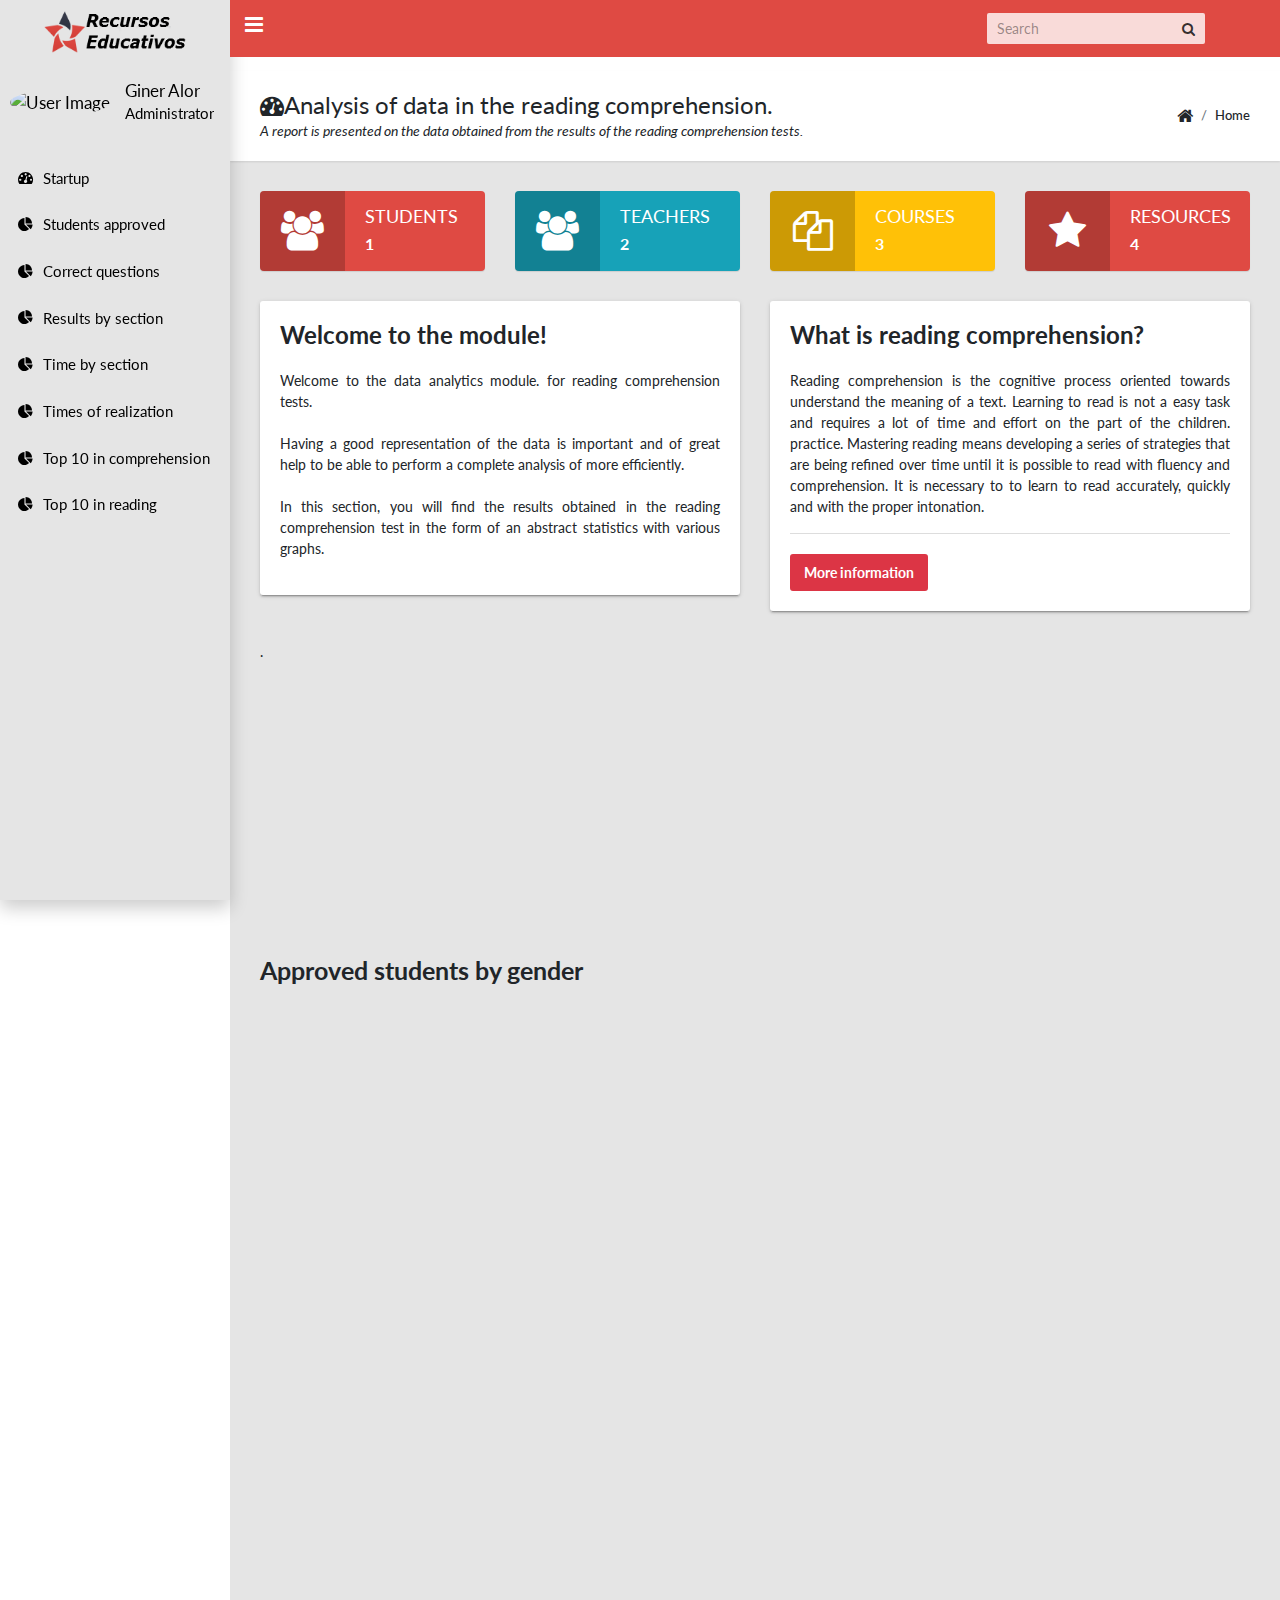
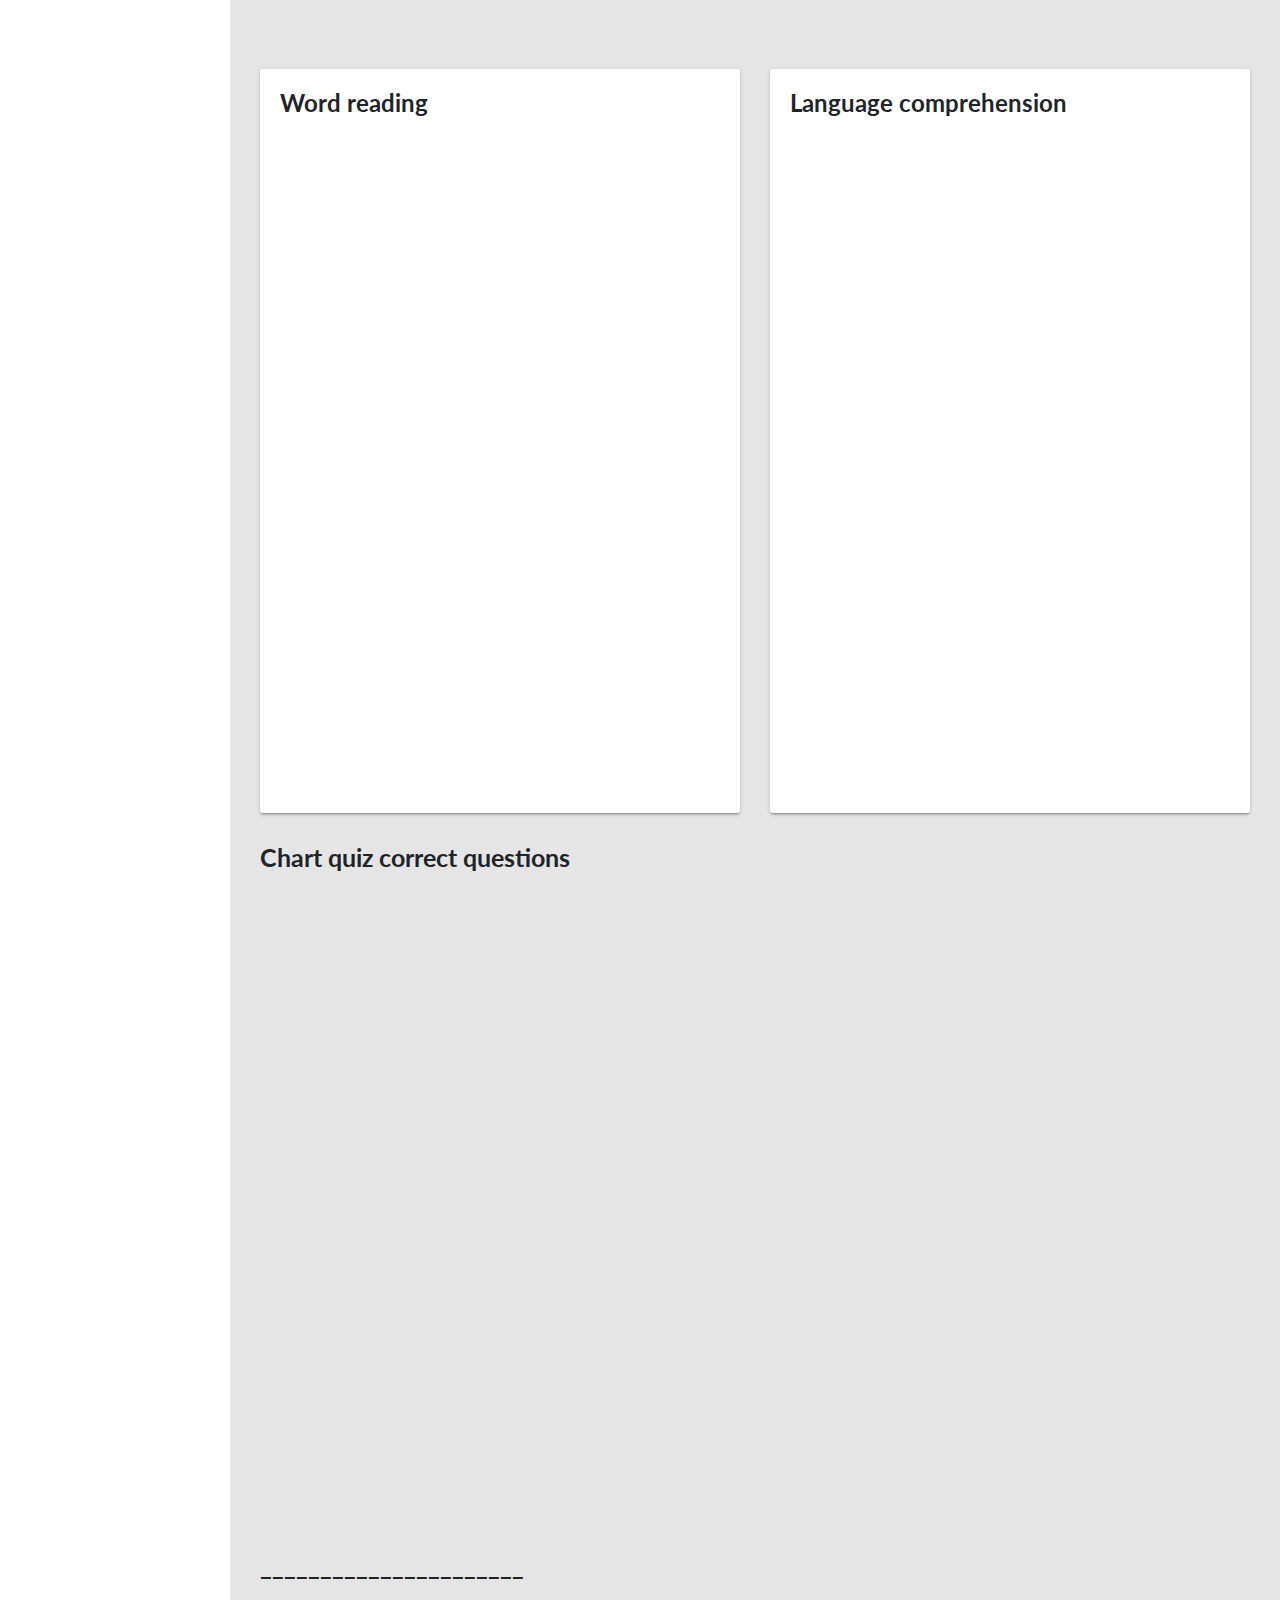
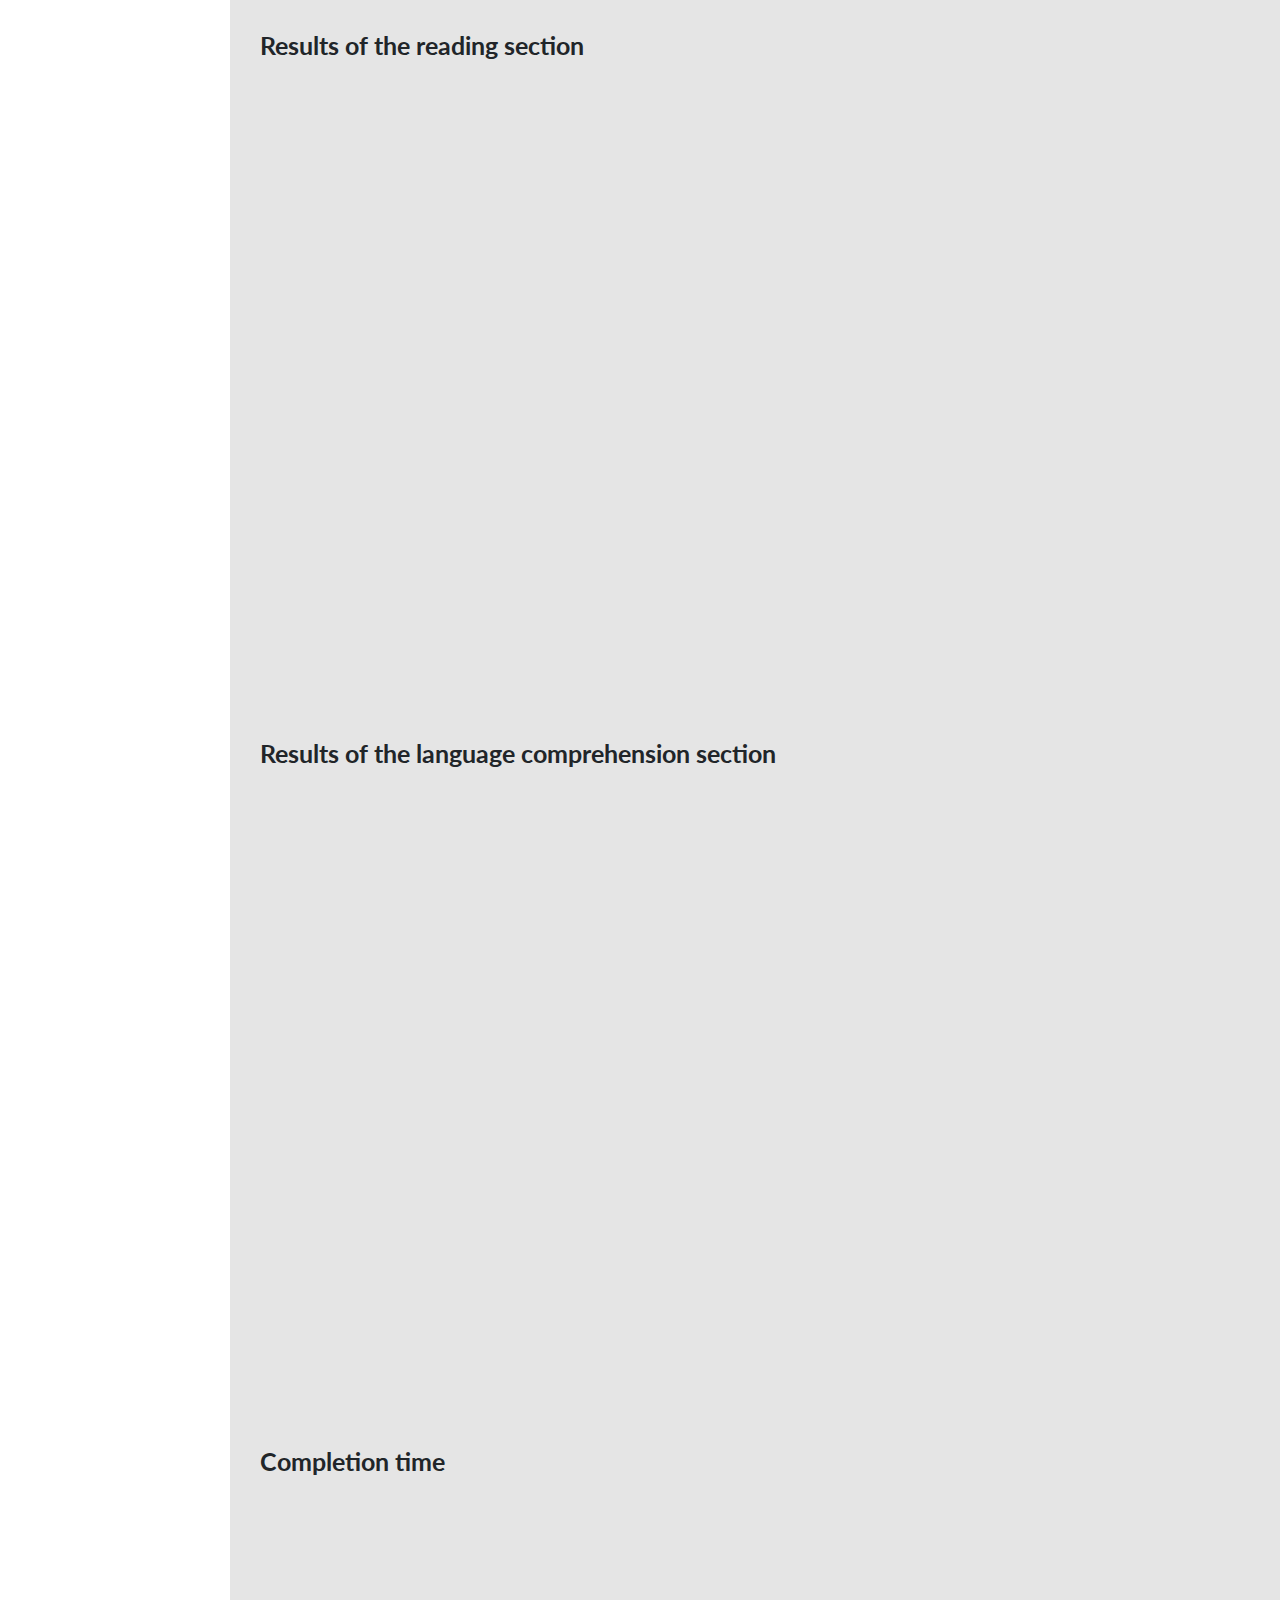
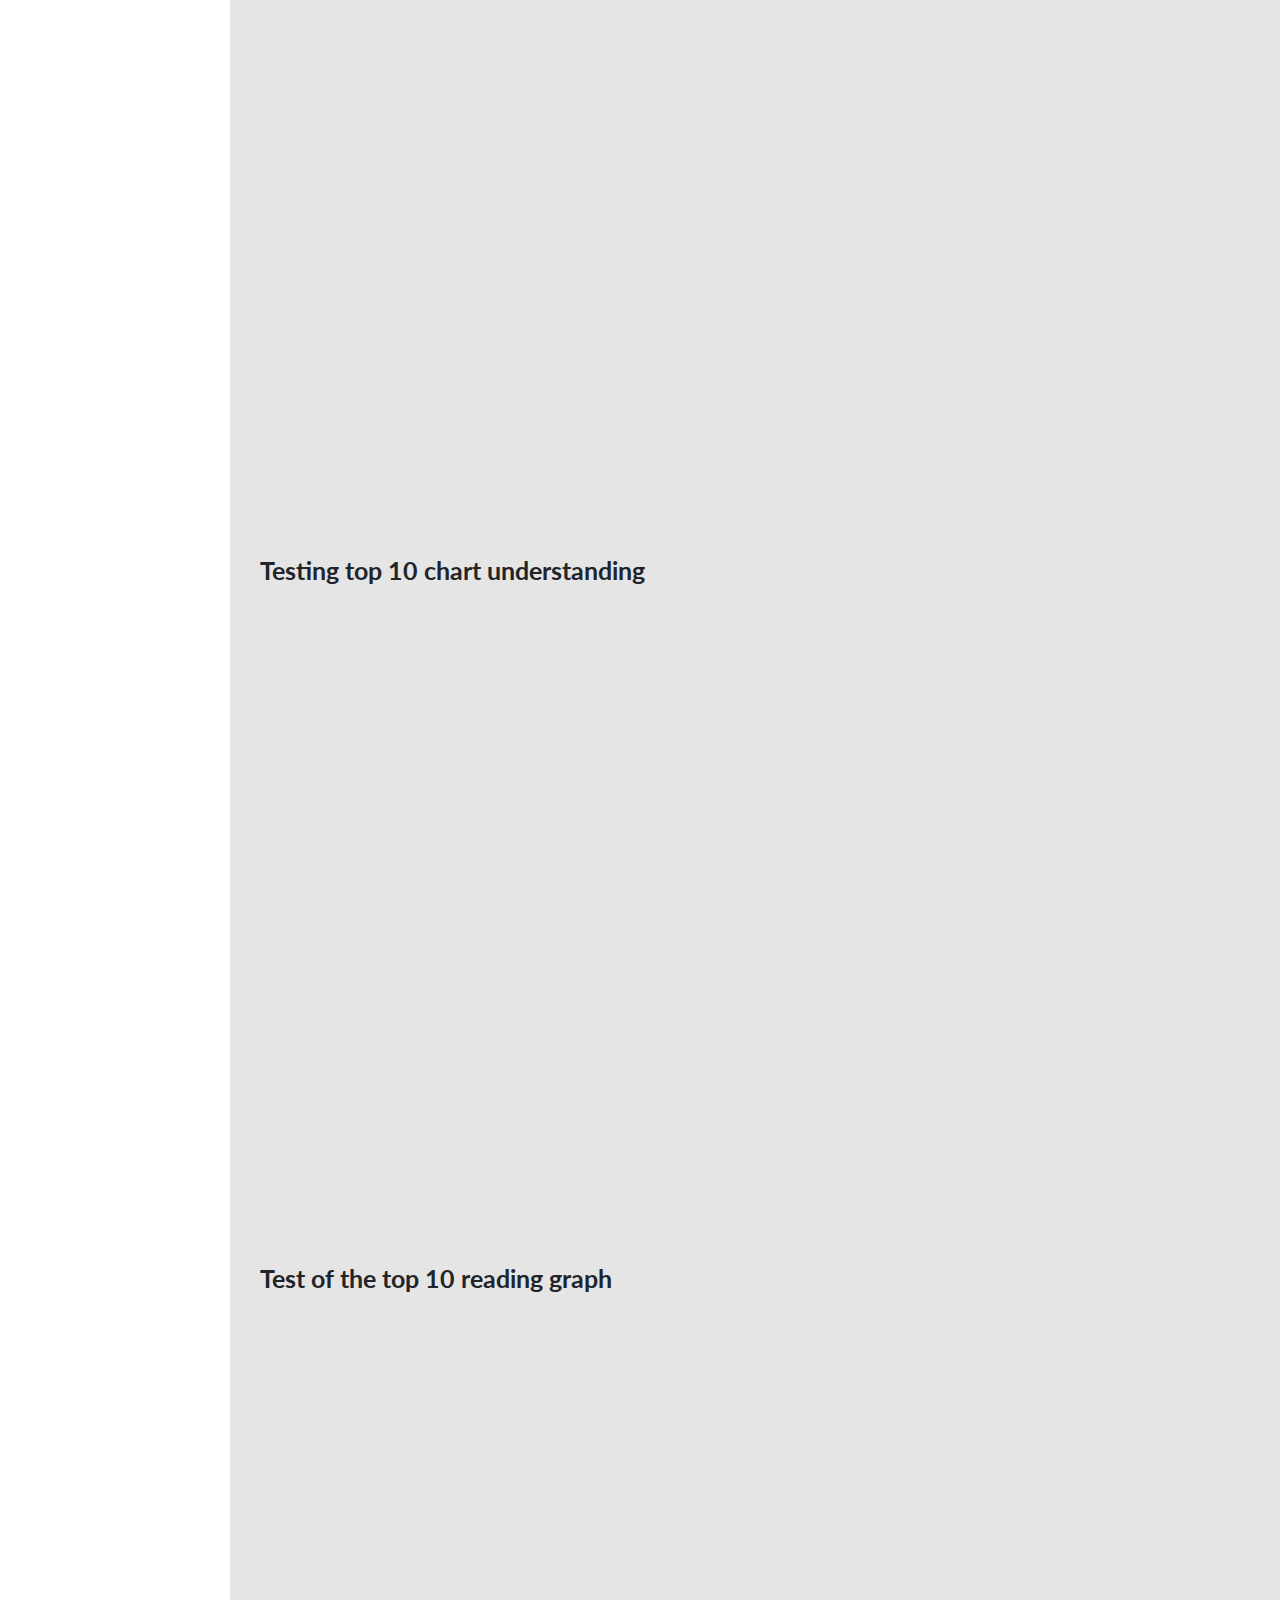
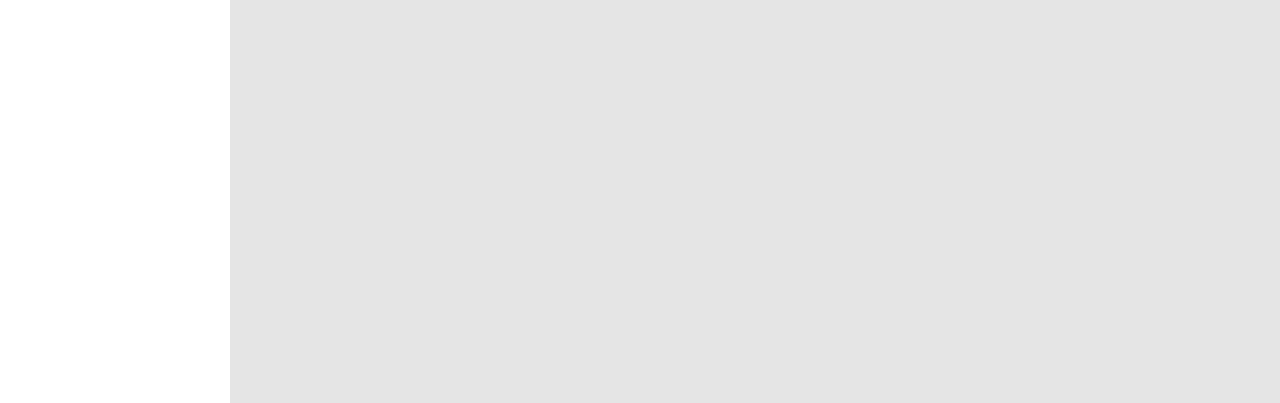
==== index2.html @ b3fb419c "segundo index con el modulo en ingles" ====
<!DOCTYPE html>
<html lang="en-us">

<head>
    <title>Educational resources</title>.
    <meta charset="utf-8" />
    <meta http-equiv="X-UA-Compatible" content="IE=edge" />
    <meta name="viewport" content="width=device-width, initial-scale=1" />
    <link rel="shortcut icon" href="images/favicon.ico" type="image/x-icon" />
    <!-- Main CSS-->
    <link rel="stylesheet" type="text/css" href="css/main.css" />
    <link rel="stylesheet" type="text/css" href="css/style.css" />
    <!-- Font-icon css-->
    <link rel="stylesheet" type="text/css"
        href="https://maxcdn.bootstrapcdn.com/font-awesome/4.7.0/css/font-awesome.min.css" />

    <!-- Approved students-->
    <script src="https://cdn.anychart.com/releases/v8/js/anychart-base.min.js"></script>
    <script src="https://cdn.anychart.com/releases/v8/js/anychart-timeline.min.js"></script>
    <script src="https://cdn.anychart.com/releases/v8/js/anychart-data-adapter.min.js"></script>
    <script src="https://cdn.anychart.com/releases/v8/js/anychart-ui.min.js"></script>
    <script src="https://cdn.anychart.com/releases/v8/js/anychart-exports.min.js"></script>
    <link href="https://cdn.anychart.com/releases/v8/css/anychart-ui.min.css" type="text/css" rel="stylesheet" />
    <link href="https://cdn.anychart.com/releases/v8/fonts/css/anychart-font.min.css" type="text/css"
        rel="stylesheet" />
    <script src="https://cdn.anychart.com/releases/v8/js/anychart-heatmap.min.js"></script>
    <script src="https://cdn.anychart.com/releases/v8/js/anychart-cartesian-3d.min.js"></script>
    <!--Terminate approved students-->
</head>

<body class="app sidebar-mini">
    <!-- Navbar-->
    <!--Insert header-->
    <header class="app-header">
        <a class="app-header__logo" href="index.html"><img id="logo" src="images/logo@2x.png" /></a>
        <!-- Sidebar toggle button--><a class="app-sidebar__toggle" href="#" data-toggle="sidebar"
            aria-label="Hide Sidebar"></a>
        <!-- Navbar Right Menu-->
        <ul class="app-nav">
            <li class="app-search">
                <input class="app-search__input" type="search" placeholder="Search" />
                <button class="app-search__button">
                    <i class="fa fa-search"></i>
                </button>
            </li>
            <!--Notification Menu-->

            <!-- User Menu-->

            <li class="dropdown">
                <a class="app-nav__item" href="#" data-toggle="dropdown" aria-label="Open Profile Menu">
                    <div id="google_translate_element" class="google"></div>

                    <script type="text/javascript">
                        function googleTranslateElementInit() {
                            new google.translate.TranslateElement(
                                {
                                    pageLanguage: "en",
                                    includedLanguages: "ca,eu,gl,en,fr,it,pt,de",
                                    layout:
                                        google.translate.TranslateElement.InlineLayout.SIMPLE,
                                    gaTrack: true,
                                },
                                "google_translate_element"
                            );
                        }
                    </script>

                    <script type="text/javascript"
                        src="https://translate.google.com/translate_a/element.js?cb=googleTranslateElementInit"></script>
                </a>
            </li>
        </ul>
    </header>
    <!-- Sidebar menu-->
    <div class="app-sidebar__overlay" data-toggle="sidebar"></div>
    <aside class="app-sidebar">
        <div class="app-sidebar__user">
            <img class="app-sidebar__user-avatar" src="images/user.png" id="img" alt="User Image" />
            <div>
                <p class="app-sidebar__user-name">Giner Alor</p>
                <p class="app-sidebar__user-designation">Administrator</p>
            </div>
        </div>
        <ul class="app-menu">
            <li>
                <a class="app-menu__item" href="#start"><i class="app-menu__icon fa fa-dashboard"></i><span
                        class="app-menu__label">Startup</span></span></a>
            </li>

            <li>
                <a class="app-menu__item" href="#studentsApproved"><i
                        class="app-menu__icon fa fa-pie-chart"></i><span class="app-menu__label">Students
                        approved</span></a>
            </li>

            <li>
                <a class="app-menu__item" href="#questionsRight"><i class="app-menu__icon fa fa-pie-chart"></i><span
                        class="app-menu__label">Correct questions</span></a>
            </li>
            <li>
                <a class="app-menu__item" href="#ResultbySection"><i
                        class="app-menu__icon fa fa-pie-chart"></i><span class="app-menu__label">Results by
                        section</span></span></a>
            </li>
            <li>
                <a class="app-menu__item" href="#timeForSection"><i class="app-menu__icon fa fa-pie-chart"></i><span
                        class="app-menu__label">Time by section</span></span></a>
            </li>
            <li>
                <a class="app-menu__item" href="#timeOfPerformance"><i
                        class="app-menu__icon fa fa-pie-chart"></i><span class="app-menu__label">Times of
                        realization</span></span></a>
            </li>
            <li>
                <a class="app-menu__item" href="#top10comprehension"><i class="app-menu__icon fa fa-pie-chart"></i><span
                        class="app-menu__label">Top 10 in comprehension</span></a>
            </li>
            <li>
                <a class="app-menu__item" href="#top10reading"><i class="app-menu__icon fa fa-pie-chart"></i><span
                        class="app-menu__label">Top 10 in reading</span></span></a>
            </li>
        </ul>
    </aside>
    <main class="app-content">
        <div class="app-title">
            <div class="item" id="start"                                                                                              ">
                <h1>
                    <i class="fa fa-dashboard"></i>Analysis of data in the
                    reading comprehension.
                </h1>
                <p>
                    A report is presented on the data obtained from the results of the
                    reading comprehension                     tests.
                </p>
            </div>
            <ul class="app-breadcrumb breadcrumb">
                <li class="breadcrumb-item"><i class="fa fa-home fa-lg"></i></li>
                <li class="breadcrumb-item"><a href="index2.html">Home</a></li></li>
            </ul>
        </div>
        <div class="row">
            <div class="col-md-6 col-lg-3">
                <div class="widget-small primary">
                    <i class="icon fa fa-users fa-3x"></i>
                    <div class="info">
                        <h4>Students</h4>
                        <p><b>1</b></p>
                    </div>
                </div>
            </div>
            <div class="col-md-6 col-lg-3">
                <div class="widget-small info">
                    <i class="icon fa fa-users fa-3x"></i>
                    <div class="info">
                        <h4>Teachers</h4>
                        <p><b>2</b></p>
                    </div>
                </div>
            </div>
            <div class="col-md-6 col-lg-3">
                <div class="widget-small warning">
                    <i class="icon fa fa-files-o fa-3x"></i>
                    <div class="info">
                        <h4>Courses</h4>
                        <p><b>3</b></p>
                    </div>
                </div>
            </div>
            <div class="col-md-6 col-lg-3">
                <div class="widget-small primary">
                    <i class="icon fa fa-star fa-3x"></i>
                    <div class="info">
                        <h4>Resources</h4>
                        <p><b>4</b></p>
                    </div>
                </div>
            </div>
        </div>
        <div class="row">
            <div class="col-md-6">
                <div class="tile">
                    <h3 class="tile-title">Welcome to the module!</h3>
                    <div class="tile-body">
                        <p class="text-justify">
                            Welcome to the data analytics module.
                            for reading comprehension tests. <br /><br />
                            Having a good representation of the data is important
                            and of great help to be able to perform a complete analysis of
                            more efficiently.
                            <br /><br />
                            In this section, you will find the results obtained in
                            the reading comprehension test in the form of an abstract
                            statistics with various graphs.
                        </p>
                    </div>
                </div>
            </div>

            <div class="col-md-6">
                <div class="tile">
                    <h3 class="tile-title">
                        What is reading comprehension?
                    </h3>
                    <div class="tile-body">
                        <p class="text-justify">
                            Reading comprehension is the cognitive process oriented towards
                            understand the meaning of a text. Learning to read is not a
                            easy task and requires a lot of time and effort on the part of the children.
                            practice. Mastering reading means developing a series of
                            strategies that are being refined over time
                            until it is possible to read with fluency and comprehension. It is necessary to
                            to learn to read accurately, quickly and with the
                            proper intonation.
                        </p>
                    </div>
                    <div class="tile-footer">
                        <a class="btn btn-danger" href="https://www.smartick.es/blog/lectura/comprension-lectora/">
                            More information</a>
                    </div>
                </div>
            </div>
        </div>
        <!--We have to modify it with the CSS-->.
        <br /><br /><br /><br /><br /><br /><br /><br /><br /><br /><br /><br /><br /><br /><br />

        <div class="item" id="studentsApproved">
            <h3>Approved students by gender</h3>

            <div id="pastel"></div>
            <br />
        </div>

        <div id="studentsApproved">
            <div class="row">
                <div class="col-md-6">
                    <div class="tile">
                        <h3 class="tile-title">Word reading</h3>

                        <div id="heatmap"></div>
                    </div>
                </div>
                <div class="col-md-6">
                    <div class="tile">
                        <h3 class="tile-title">Language comprehension</h3>

                        <div id="heatmap2"></div>
                    </div>
                </div>
            </div>
        </div>

        <div class="item" id="questionsRight">
            <h3>Chart quiz correct questions</h3>
            <div id="area"></div>
            <br>
        </div>

        <div class="item" id="ResultbySection2">
            <h3>______________________</h3>
            <!--<div id="time"></div></div>-->

            <br />
        </div>
        <div class="item" id="ResultbySection3">

            <!--<div id="time"></div></div>-->

            <br />
        </div>

        <div class="item" id="ResultbySection">
            <h3>Results of the reading section</h3>

            <div id="barra3D"></div>

            <br />
        </div>

        <div class="item" id="timeForSection">
            <h3>Results of the language comprehension section</h3>

            <div id="barra3D2"></div>

            <br />
        </div>
        <div class="item" id="timeOfPerformance">
            <h3>Completion time</h3>
            <div id="lineadeltiempo"></div>
            <br>
        </div>

        <div class="item" id="top10comprehension">
            <h3>Testing top 10 chart understanding</h3>

            <div id="top10barrascomprension"></div>

            <br />
        </div>

        <div class="item" id="top10reading">
            <h3>Test of the top 10 reading graph</h3>

            <div id="top10barraslectura"></div>

            <br />
        </div>
    </main>

    <!-- Essential javascripts for application to work-->
    <script src="js/jquery-3.3.1.min.js"></script>
    <script src="js/popper.min.js"></script>
    <script src="js/bootstrap.min.js"></script>
    <script src="js/main.js"></script>
    <!-- The javascript plugin to display page loading on top-->
    <script src="js/plugins/pace.min.js"></script>
    <!-- Page specific javascripts-->
    <script type="text/javascript" src="js/plugins/chart.js"></script>

    <!--Approved Students js-->
    <script type="text/javascript" src="js/controladores_ingles/estudiantesAprobados2.js"></script>
    <script type="text/javascript" src="js/controladores_ingles/preguntasAcertadas2.js"></script>
    <script type="text/javascript" src="js/controladores_ingles/top10comprension2.js"></script>
    <script type="text/javascript" src="js/controladores_ingles/top10lectura2.js"></script>
    <script type="text/javascript" src="js/controladores_ingles/aprobadosPastel2.js"></script>
    <script type="text/javascript" src="js/controladores_ingles/aprobadosCalor.js"></script>
    <script type="text/javascript" src="js/controladores_ingles/aprobadosCalor2.js"></script>
    <script type="text/javascript" src="js/controladores_ingles/tiempoDeRealizacion.js"></script>
    <script type="text/javascript" src="js/controladores_ingles/tiempoPorSeccionComprension.js"></script>
    <script type="text/javascript" src="js/controladores_ingles/tiempoPorSeccionLenguaje.js"></script>
</body>

</html>
---- css/main.css ----
@charset "UTF-8";
/*!
 * Vali Admin
 * Author: Pratik Borsadiya
 * ================================*/
@import url(https://fonts.googleapis.com/css?family=Lato:300,400,400i,700);
@import url(https://fonts.googleapis.com/css?family=Niconne);
/*!
 * Bootstrap v4.3.1 (https://getbootstrap.com/)
 * Copyright 2011-2019 The Bootstrap Authors
 * Copyright 2011-2019 Twitter, Inc.
 * Licensed under MIT (https://github.com/twbs/bootstrap/blob/master/LICENSE)
 */
:root {
  --blue: #007bff;
  --indigo: #6610f2;
  --purple: #6f42c1;
  --pink: #e83e8c;
  --red: #dc3545;
  --orange: #fd7e14;
  --yellow: #ffc107;
  --green: #28a745;
  --teal: #20c997;
  --cyan: #17a2b8;
  --white: #FFF;
  --gray: #6c757d;
  --gray-dark: #343a40;
  /*--primary: #df4a43;*/
  --primary: #df4a43;
  --secondary: #6c757d;
  --success: #28a745;
  --info: #17a2b8;
  --warning: #ffc107;
  --danger: #dc3545;
  --light: #f8f9fa;
  --dark: #343a40;
  --breakpoint-xs: 0;
  --breakpoint-sm: 576px;
  --breakpoint-md: 768px;
  --breakpoint-lg: 992px;
  --breakpoint-xl: 1200px;
  --font-family-sans-serif: "Lato", -apple-system, BlinkMacSystemFont, "Segoe UI", Roboto, "Helvetica Neue", Arial, sans-serif;
  --font-family-monospace: SFMono-Regular, Menlo, Monaco, Consolas, "Liberation Mono", "Courier New", monospace;
}

*,
*::before,
*::after {
  -webkit-box-sizing: border-box;
          box-sizing: border-box;
}

html {
  font-family: sans-serif;
  line-height: 1.15;
  -webkit-text-size-adjust: 100%;
  -webkit-tap-highlight-color: rgba(0, 0, 0, 0);
}

article, aside, figcaption, figure, footer, header, hgroup, main, nav, section {
  display: block;
}

body {
  margin: 0;
  font-family: "Lato", -apple-system, BlinkMacSystemFont, "Segoe UI", Roboto, "Helvetica Neue", Arial, sans-serif;
  font-size: 0.875rem;
  font-weight: 400;
  line-height: 1.5;
  color: #212529; /* letras de la página*/
  text-align: left;
  background-color: #FFF;
}

[tabindex="-1"]:focus {
  outline: 0 !important;
}

hr {
  -webkit-box-sizing: content-box;
          box-sizing: content-box;
  height: 0;
  overflow: visible;
}

h1, h2, h3, h4, h5, h6 {
  margin-top: 0;
  margin-bottom: 0.5rem;
}

p {
  margin-top: 0;
  margin-bottom: 1rem;
}

abbr[title],
abbr[data-original-title] {
  text-decoration: underline;
  -webkit-text-decoration: underline dotted;
          text-decoration: underline dotted;
  cursor: help;
  border-bottom: 0;
  -webkit-text-decoration-skip-ink: none;
          text-decoration-skip-ink: none;
}

address {
  margin-bottom: 1rem;
  font-style: normal;
  line-height: inherit;
}

ol,
ul,
dl {
  margin-top: 0;
  margin-bottom: 1rem;
}

ol ol,
ul ul,
ol ul,
ul ol {
  margin-bottom: 0;
}

dt {
  font-weight: 700;
}

dd {
  margin-bottom: .5rem;
  margin-left: 0;
}

blockquote {
  margin: 0 0 1rem;
}

b,
strong {
  font-weight: bolder;
}

small {
  font-size: 80%;
}

sub,
sup {
  position: relative;
  font-size: 75%;
  line-height: 0;
  vertical-align: baseline;
}

sub {
  bottom: -.25em;
}

sup {
  top: -.5em;
}

a {
  color: #212529;/*letra de inicio*/
  text-decoration: none;
  background-color: transparent;
}

a:hover {
  /*color: #b81414;*/
 /* color: #004a43;*/
  color: #b40000;
  text-decoration: underline;
}

a:not([href]):not([tabindex]) {
  color: inherit;
  text-decoration: none;
}

a:not([href]):not([tabindex]):hover, a:not([href]):not([tabindex]):focus {
  color: inherit;
  text-decoration: none;
}

a:not([href]):not([tabindex]):focus {
  outline: 0;
}

pre,
code,
kbd,
samp {
  font-family: SFMono-Regular, Menlo, Monaco, Consolas, "Liberation Mono", "Courier New", monospace;
  font-size: 1em;
}

pre {
  margin-top: 0;
  margin-bottom: 1rem;
  overflow: auto;
}

figure {
  margin: 0 0 1rem;
}

img {
  vertical-align: middle;
  border-style: none;
}

svg {
  overflow: hidden;
  vertical-align: middle;
}

table {
  border-collapse: collapse;
}

caption {
  padding-top: 0.75rem;
  padding-bottom: 0.75rem;
  color: #6c757d;
  text-align: left;
  caption-side: bottom;
}

th {
  text-align: inherit;
}

label {
  display: inline-block;
  margin-bottom: 0.5rem;
}

button {
  border-radius: 0;
}

button:focus {
  outline: 1px dotted;
  outline: 5px auto -webkit-focus-ring-color;
}

input,
button,
select,
optgroup,
textarea {
  margin: 0;
  font-family: inherit;
  font-size: inherit;
  line-height: inherit;
}

button,
input {
  overflow: visible;
}

button,
select {
  text-transform: none;
}

select {
  word-wrap: normal;
}

button,
[type="button"],
[type="reset"],
[type="submit"] {
  -webkit-appearance: button;
}

button:not(:disabled),
[type="button"]:not(:disabled),
[type="reset"]:not(:disabled),
[type="submit"]:not(:disabled) {
  cursor: pointer;
}

button::-moz-focus-inner,
[type="button"]::-moz-focus-inner,
[type="reset"]::-moz-focus-inner,
[type="submit"]::-moz-focus-inner {
  padding: 0;
  border-style: none;
}

input[type="radio"],
input[type="checkbox"] {
  -webkit-box-sizing: border-box;
          box-sizing: border-box;
  padding: 0;
}

input[type="date"],
input[type="time"],
input[type="datetime-local"],
input[type="month"] {
  -webkit-appearance: listbox;
}

textarea {
  overflow: auto;
  resize: vertical;
}

fieldset {
  min-width: 0;
  padding: 0;
  margin: 0;
  border: 0;
}

legend {
  display: block;
  width: 100%;
  max-width: 100%;
  padding: 0;
  margin-bottom: .5rem;
  font-size: 1.5rem;
  line-height: inherit;
  color: inherit;
  white-space: normal;
}

progress {
  vertical-align: baseline;
}

[type="number"]::-webkit-inner-spin-button,
[type="number"]::-webkit-outer-spin-button {
  height: auto;
}

[type="search"] {
  outline-offset: -2px;
  -webkit-appearance: none;
}

[type="search"]::-webkit-search-decoration {
  -webkit-appearance: none;
}

::-webkit-file-upload-button {
  font: inherit;
  -webkit-appearance: button;
}

output {
  display: inline-block;
}

summary {
  display: list-item;
  cursor: pointer;
}

template {
  display: none;
}

[hidden] {
  display: none !important;
}

h1, h2, h3, h4, h5, h6,
.h1, .h2, .h3, .h4, .h5, .h6 {
  margin-bottom: 0.5rem;
  font-weight: bold;
  line-height: 1.2;
}

h1, .h1 {
  font-size: 2.1875rem;
}

h2, .h2 {
  font-size: 1.75rem;
}

h3, .h3 {
  font-size: 1.53125rem;
}

h4, .h4 {
  font-size: 1.3125rem;
}

h5, .h5 {
  font-size: 1.09375rem;
}

h6, .h6 {
  font-size: 0.875rem;
}

.lead {
  font-size: 1.09375rem;
  font-weight: 300;
}

.display-1 {
  font-size: 6rem;
  font-weight: 300;
  line-height: 1.2;
}

.display-2 {
  font-size: 5.5rem;
  font-weight: 300;
  line-height: 1.2;
}

.display-3 {
  font-size: 4.5rem;
  font-weight: 300;
  line-height: 1.2;
}

.display-4 {
  font-size: 3.5rem;
  font-weight: 300;
  line-height: 1.2;
}

hr {
  margin-top: 1rem;
  margin-bottom: 1rem;
  border: 0;
  border-top: 1px solid rgba(0, 0, 0, 0.1);
}

small,
.small {
  font-size: 80%;
  font-weight: 400;
}

mark,
.mark {
  padding: 0.2em;
  background-color: #fcf8e3;
}

.list-unstyled, .app-nav, .app-menu, .treeview-menu {
  padding-left: 0;
  list-style: none;
}

.list-inline {
  padding-left: 0;
  list-style: none;
}

.list-inline-item {
  display: inline-block;
}

.list-inline-item:not(:last-child) {
  margin-right: 0.5rem;
}

.initialism {
  font-size: 90%;
  text-transform: uppercase;
}

.blockquote {
  margin-bottom: 1rem;
  font-size: 1.09375rem;
}

.blockquote-footer {
  display: block;
  font-size: 80%;
  color: #6c757d;
}

.blockquote-footer::before {
  content: "\2014\00A0";
}

.img-fluid {
  max-width: 100%;
  height: auto;
}

.img-thumbnail {
  padding: 0.25rem;
  background-color: #FFF;
  border: 1px solid #dee2e6;
  border-radius: 0.25rem;
  max-width: 100%;
  height: auto;
}

.figure {
  display: inline-block;
}

.figure-img {
  margin-bottom: 0.5rem;
  line-height: 1;
}

.figure-caption {
  font-size: 90%;
  color: #6c757d;
}

code {
  font-size: 87.5%;
  color: #e83e8c;
  word-break: break-word;
}

a > code {
  color: inherit;
}

kbd {
  padding: 0.2rem 0.4rem;
  font-size: 87.5%;
  color: #FFF;
  background-color: #212529;
  border-radius: 0.2rem;
}

kbd kbd {
  padding: 0;
  font-size: 100%;
  font-weight: 700;
}

pre {
  display: block;
  font-size: 87.5%;
  color: #212529;
}

pre code {
  font-size: inherit;
  color: inherit;
  word-break: normal;
}

.pre-scrollable {
  max-height: 340px;
  overflow-y: scroll;
}

.container {
  width: 100%;
  padding-right: 15px;
  padding-left: 15px;
  margin-right: auto;
  margin-left: auto;
}

@media (min-width: 576px) {
  .container {
    max-width: 540px;
  }
}

@media (min-width: 768px) {
  .container {
    max-width: 720px;
  }
}

@media (min-width: 992px) {
  .container {
    max-width: 960px;
  }
}

@media (min-width: 1200px) {
  .container {
    max-width: 1140px;
  }
}

.container-fluid {
  width: 100%;
  padding-right: 15px;
  padding-left: 15px;
  margin-right: auto;
  margin-left: auto;
}

.row {
  display: -webkit-box;
  display: -ms-flexbox;
  display: flex;
  -ms-flex-wrap: wrap;
      flex-wrap: wrap;
  margin-right: -15px;
  margin-left: -15px;
}

.no-gutters {
  margin-right: 0;
  margin-left: 0;
}

.no-gutters > .col,
.no-gutters > [class*="col-"] {
  padding-right: 0;
  padding-left: 0;
}

.col-1, .col-2, .col-3, .col-4, .col-5, .col-6, .col-7, .col-8, .col-9, .col-10, .col-11, .col-12, .col,
.col-auto, .col-sm-1, .col-sm-2, .col-sm-3, .col-sm-4, .col-sm-5, .col-sm-6, .col-sm-7, .col-sm-8, .col-sm-9, .col-sm-10, .col-sm-11, .col-sm-12, .col-sm,
.col-sm-auto, .col-md-1, .col-md-2, .col-md-3, .col-md-4, .col-md-5, .col-md-6, .col-md-7, .col-md-8, .col-md-9, .col-md-10, .col-md-11, .col-md-12, .col-md,
.col-md-auto, .col-lg-1, .col-lg-2, .col-lg-3, .col-lg-4, .col-lg-5, .col-lg-6, .col-lg-7, .col-lg-8, .col-lg-9, .col-lg-10, .col-lg-11, .col-lg-12, .col-lg,
.col-lg-auto, .col-xl-1, .col-xl-2, .col-xl-3, .col-xl-4, .col-xl-5, .col-xl-6, .col-xl-7, .col-xl-8, .col-xl-9, .col-xl-10, .col-xl-11, .col-xl-12, .col-xl,
.col-xl-auto {
  position: relative;
  width: 100%;
  padding-right: 15px;
  padding-left: 15px;
}

.col {
  -ms-flex-preferred-size: 0;
      flex-basis: 0;
  -webkit-box-flex: 1;
      -ms-flex-positive: 1;
          flex-grow: 1;
  max-width: 100%;
}

.col-auto {
  -webkit-box-flex: 0;
      -ms-flex: 0 0 auto;
          flex: 0 0 auto;
  width: auto;
  max-width: 100%;
}

.col-1 {
  -webkit-box-flex: 0;
      -ms-flex: 0 0 8.3333333333%;
          flex: 0 0 8.3333333333%;
  max-width: 8.3333333333%;
}

.col-2 {
  -webkit-box-flex: 0;
      -ms-flex: 0 0 16.6666666667%;
          flex: 0 0 16.6666666667%;
  max-width: 16.6666666667%;
}

.col-3 {
  -webkit-box-flex: 0;
      -ms-flex: 0 0 25%;
          flex: 0 0 25%;
  max-width: 25%;
}

.col-4 {
  -webkit-box-flex: 0;
      -ms-flex: 0 0 33.3333333333%;
          flex: 0 0 33.3333333333%;
  max-width: 33.3333333333%;
}

.col-5 {
  -webkit-box-flex: 0;
      -ms-flex: 0 0 41.6666666667%;
          flex: 0 0 41.6666666667%;
  max-width: 41.6666666667%;
}

.col-6 {
  -webkit-box-flex: 0;
      -ms-flex: 0 0 50%;
          flex: 0 0 50%;
  max-width: 50%;
}

.col-7 {
  -webkit-box-flex: 0;
      -ms-flex: 0 0 58.3333333333%;
          flex: 0 0 58.3333333333%;
  max-width: 58.3333333333%;
}

.col-8 {
  -webkit-box-flex: 0;
      -ms-flex: 0 0 66.6666666667%;
          flex: 0 0 66.6666666667%;
  max-width: 66.6666666667%;
}

.col-9 {
  -webkit-box-flex: 0;
      -ms-flex: 0 0 75%;
          flex: 0 0 75%;
  max-width: 75%;
}

.col-10 {
  -webkit-box-flex: 0;
      -ms-flex: 0 0 83.3333333333%;
          flex: 0 0 83.3333333333%;
  max-width: 83.3333333333%;
}

.col-11 {
  -webkit-box-flex: 0;
      -ms-flex: 0 0 91.6666666667%;
          flex: 0 0 91.6666666667%;
  max-width: 91.6666666667%;
}

.col-12 {
  -webkit-box-flex: 0;
      -ms-flex: 0 0 100%;
          flex: 0 0 100%;
  max-width: 100%;
}

.order-first {
  -webkit-box-ordinal-group: 0;
      -ms-flex-order: -1;
          order: -1;
}

.order-last {
  -webkit-box-ordinal-group: 14;
      -ms-flex-order: 13;
          order: 13;
}

.order-0 {
  -webkit-box-ordinal-group: 1;
      -ms-flex-order: 0;
          order: 0;
}

.order-1 {
  -webkit-box-ordinal-group: 2;
      -ms-flex-order: 1;
          order: 1;
}

.order-2 {
  -webkit-box-ordinal-group: 3;
      -ms-flex-order: 2;
          order: 2;
}

.order-3 {
  -webkit-box-ordinal-group: 4;
      -ms-flex-order: 3;
          order: 3;
}

.order-4 {
  -webkit-box-ordinal-group: 5;
      -ms-flex-order: 4;
          order: 4;
}

.order-5 {
  -webkit-box-ordinal-group: 6;
      -ms-flex-order: 5;
          order: 5;
}

.order-6 {
  -webkit-box-ordinal-group: 7;
      -ms-flex-order: 6;
          order: 6;
}

.order-7 {
  -webkit-box-ordinal-group: 8;
      -ms-flex-order: 7;
          order: 7;
}

.order-8 {
  -webkit-box-ordinal-group: 9;
      -ms-flex-order: 8;
          order: 8;
}

.order-9 {
  -webkit-box-ordinal-group: 10;
      -ms-flex-order: 9;
          order: 9;
}

.order-10 {
  -webkit-box-ordinal-group: 11;
      -ms-flex-order: 10;
          order: 10;
}

.order-11 {
  -webkit-box-ordinal-group: 12;
      -ms-flex-order: 11;
          order: 11;
}

.order-12 {
  -webkit-box-ordinal-group: 13;
      -ms-flex-order: 12;
          order: 12;
}

.offset-1 {
  margin-left: 8.3333333333%;
}

.offset-2 {
  margin-left: 16.6666666667%;
}

.offset-3 {
  margin-left: 25%;
}

.offset-4 {
  margin-left: 33.3333333333%;
}

.offset-5 {
  margin-left: 41.6666666667%;
}

.offset-6 {
  margin-left: 50%;
}

.offset-7 {
  margin-left: 58.3333333333%;
}

.offset-8 {
  margin-left: 66.6666666667%;
}

.offset-9 {
  margin-left: 75%;
}

.offset-10 {
  margin-left: 83.3333333333%;
}

.offset-11 {
  margin-left: 91.6666666667%;
}

@media (min-width: 576px) {
  .col-sm {
    -ms-flex-preferred-size: 0;
        flex-basis: 0;
    -webkit-box-flex: 1;
        -ms-flex-positive: 1;
            flex-grow: 1;
    max-width: 100%;
  }
  .col-sm-auto {
    -webkit-box-flex: 0;
        -ms-flex: 0 0 auto;
            flex: 0 0 auto;
    width: auto;
    max-width: 100%;
  }
  .col-sm-1 {
    -webkit-box-flex: 0;
        -ms-flex: 0 0 8.3333333333%;
            flex: 0 0 8.3333333333%;
    max-width: 8.3333333333%;
  }
  .col-sm-2 {
    -webkit-box-flex: 0;
        -ms-flex: 0 0 16.6666666667%;
            flex: 0 0 16.6666666667%;
    max-width: 16.6666666667%;
  }
  .col-sm-3 {
    -webkit-box-flex: 0;
        -ms-flex: 0 0 25%;
            flex: 0 0 25%;
    max-width: 25%;
  }
  .col-sm-4 {
    -webkit-box-flex: 0;
        -ms-flex: 0 0 33.3333333333%;
            flex: 0 0 33.3333333333%;
    max-width: 33.3333333333%;
  }
  .col-sm-5 {
    -webkit-box-flex: 0;
        -ms-flex: 0 0 41.6666666667%;
            flex: 0 0 41.6666666667%;
    max-width: 41.6666666667%;
  }
  .col-sm-6 {
    -webkit-box-flex: 0;
        -ms-flex: 0 0 50%;
            flex: 0 0 50%;
    max-width: 50%;
  }
  .col-sm-7 {
    -webkit-box-flex: 0;
        -ms-flex: 0 0 58.3333333333%;
            flex: 0 0 58.3333333333%;
    max-width: 58.3333333333%;
  }
  .col-sm-8 {
    -webkit-box-flex: 0;
        -ms-flex: 0 0 66.6666666667%;
            flex: 0 0 66.6666666667%;
    max-width: 66.6666666667%;
  }
  .col-sm-9 {
    -webkit-box-flex: 0;
        -ms-flex: 0 0 75%;
            flex: 0 0 75%;
    max-width: 75%;
  }
  .col-sm-10 {
    -webkit-box-flex: 0;
        -ms-flex: 0 0 83.3333333333%;
            flex: 0 0 83.3333333333%;
    max-width: 83.3333333333%;
  }
  .col-sm-11 {
    -webkit-box-flex: 0;
        -ms-flex: 0 0 91.6666666667%;
            flex: 0 0 91.6666666667%;
    max-width: 91.6666666667%;
  }
  .col-sm-12 {
    -webkit-box-flex: 0;
        -ms-flex: 0 0 100%;
            flex: 0 0 100%;
    max-width: 100%;
  }
  .order-sm-first {
    -webkit-box-ordinal-group: 0;
        -ms-flex-order: -1;
            order: -1;
  }
  .order-sm-last {
    -webkit-box-ordinal-group: 14;
        -ms-flex-order: 13;
            order: 13;
  }
  .order-sm-0 {
    -webkit-box-ordinal-group: 1;
        -ms-flex-order: 0;
            order: 0;
  }
  .order-sm-1 {
    -webkit-box-ordinal-group: 2;
        -ms-flex-order: 1;
            order: 1;
  }
  .order-sm-2 {
    -webkit-box-ordinal-group: 3;
        -ms-flex-order: 2;
            order: 2;
  }
  .order-sm-3 {
    -webkit-box-ordinal-group: 4;
        -ms-flex-order: 3;
            order: 3;
  }
  .order-sm-4 {
    -webkit-box-ordinal-group: 5;
        -ms-flex-order: 4;
            order: 4;
  }
  .order-sm-5 {
    -webkit-box-ordinal-group: 6;
        -ms-flex-order: 5;
            order: 5;
  }
  .order-sm-6 {
    -webkit-box-ordinal-group: 7;
        -ms-flex-order: 6;
            order: 6;
  }
  .order-sm-7 {
    -webkit-box-ordinal-group: 8;
        -ms-flex-order: 7;
            order: 7;
  }
  .order-sm-8 {
    -webkit-box-ordinal-group: 9;
        -ms-flex-order: 8;
            order: 8;
  }
  .order-sm-9 {
    -webkit-box-ordinal-group: 10;
        -ms-flex-order: 9;
            order: 9;
  }
  .order-sm-10 {
    -webkit-box-ordinal-group: 11;
        -ms-flex-order: 10;
            order: 10;
  }
  .order-sm-11 {
    -webkit-box-ordinal-group: 12;
        -ms-flex-order: 11;
            order: 11;
  }
  .order-sm-12 {
    -webkit-box-ordinal-group: 13;
        -ms-flex-order: 12;
            order: 12;
  }
  .offset-sm-0 {
    margin-left: 0;
  }
  .offset-sm-1 {
    margin-left: 8.3333333333%;
  }
  .offset-sm-2 {
    margin-left: 16.6666666667%;
  }
  .offset-sm-3 {
    margin-left: 25%;
  }
  .offset-sm-4 {
    margin-left: 33.3333333333%;
  }
  .offset-sm-5 {
    margin-left: 41.6666666667%;
  }
  .offset-sm-6 {
    margin-left: 50%;
  }
  .offset-sm-7 {
    margin-left: 58.3333333333%;
  }
  .offset-sm-8 {
    margin-left: 66.6666666667%;
  }
  .offset-sm-9 {
    margin-left: 75%;
  }
  .offset-sm-10 {
    margin-left: 83.3333333333%;
  }
  .offset-sm-11 {
    margin-left: 91.6666666667%;
  }
}

@media (min-width: 768px) {
  .col-md {
    -ms-flex-preferred-size: 0;
        flex-basis: 0;
    -webkit-box-flex: 1;
        -ms-flex-positive: 1;
            flex-grow: 1;
    max-width: 100%;
  }
  .col-md-auto {
    -webkit-box-flex: 0;
        -ms-flex: 0 0 auto;
            flex: 0 0 auto;
    width: auto;
    max-width: 100%;
  }
  .col-md-1 {
    -webkit-box-flex: 0;
        -ms-flex: 0 0 8.3333333333%;
            flex: 0 0 8.3333333333%;
    max-width: 8.3333333333%;
  }
  .col-md-2 {
    -webkit-box-flex: 0;
        -ms-flex: 0 0 16.6666666667%;
            flex: 0 0 16.6666666667%;
    max-width: 16.6666666667%;
  }
  .col-md-3 {
    -webkit-box-flex: 0;
        -ms-flex: 0 0 25%;
            flex: 0 0 25%;
    max-width: 25%;
  }
  .col-md-4 {
    -webkit-box-flex: 0;
        -ms-flex: 0 0 33.3333333333%;
            flex: 0 0 33.3333333333%;
    max-width: 33.3333333333%;
  }
  .col-md-5 {
    -webkit-box-flex: 0;
        -ms-flex: 0 0 41.6666666667%;
            flex: 0 0 41.6666666667%;
    max-width: 41.6666666667%;
  }
  .col-md-6 {
    -webkit-box-flex: 0;
        -ms-flex: 0 0 50%;
            flex: 0 0 50%;
    max-width: 50%;
  }
  .col-md-7 {
    -webkit-box-flex: 0;
        -ms-flex: 0 0 58.3333333333%;
            flex: 0 0 58.3333333333%;
    max-width: 58.3333333333%;
  }
  .col-md-8 {
    -webkit-box-flex: 0;
        -ms-flex: 0 0 66.6666666667%;
            flex: 0 0 66.6666666667%;
    max-width: 66.6666666667%;
  }
  .col-md-9 {
    -webkit-box-flex: 0;
        -ms-flex: 0 0 75%;
            flex: 0 0 75%;
    max-width: 75%;
  }
  .col-md-10 {
    -webkit-box-flex: 0;
        -ms-flex: 0 0 83.3333333333%;
            flex: 0 0 83.3333333333%;
    max-width: 83.3333333333%;
  }
  .col-md-11 {
    -webkit-box-flex: 0;
        -ms-flex: 0 0 91.6666666667%;
            flex: 0 0 91.6666666667%;
    max-width: 91.6666666667%;
  }
  .col-md-12 {
    -webkit-box-flex: 0;
        -ms-flex: 0 0 100%;
            flex: 0 0 100%;
    max-width: 100%;
  }
  .order-md-first {
    -webkit-box-ordinal-group: 0;
        -ms-flex-order: -1;
            order: -1;
  }
  .order-md-last {
    -webkit-box-ordinal-group: 14;
        -ms-flex-order: 13;
            order: 13;
  }
  .order-md-0 {
    -webkit-box-ordinal-group: 1;
        -ms-flex-order: 0;
            order: 0;
  }
  .order-md-1 {
    -webkit-box-ordinal-group: 2;
        -ms-flex-order: 1;
            order: 1;
  }
  .order-md-2 {
    -webkit-box-ordinal-group: 3;
        -ms-flex-order: 2;
            order: 2;
  }
  .order-md-3 {
    -webkit-box-ordinal-group: 4;
        -ms-flex-order: 3;
            order: 3;
  }
  .order-md-4 {
    -webkit-box-ordinal-group: 5;
        -ms-flex-order: 4;
            order: 4;
  }
  .order-md-5 {
    -webkit-box-ordinal-group: 6;
        -ms-flex-order: 5;
            order: 5;
  }
  .order-md-6 {
    -webkit-box-ordinal-group: 7;
        -ms-flex-order: 6;
            order: 6;
  }
  .order-md-7 {
    -webkit-box-ordinal-group: 8;
        -ms-flex-order: 7;
            order: 7;
  }
  .order-md-8 {
    -webkit-box-ordinal-group: 9;
        -ms-flex-order: 8;
            order: 8;
  }
  .order-md-9 {
    -webkit-box-ordinal-group: 10;
        -ms-flex-order: 9;
            order: 9;
  }
  .order-md-10 {
    -webkit-box-ordinal-group: 11;
        -ms-flex-order: 10;
            order: 10;
  }
  .order-md-11 {
    -webkit-box-ordinal-group: 12;
        -ms-flex-order: 11;
            order: 11;
  }
  .order-md-12 {
    -webkit-box-ordinal-group: 13;
        -ms-flex-order: 12;
            order: 12;
  }
  .offset-md-0 {
    margin-left: 0;
  }
  .offset-md-1 {
    margin-left: 8.3333333333%;
  }
  .offset-md-2 {
    margin-left: 16.6666666667%;
  }
  .offset-md-3 {
    margin-left: 25%;
  }
  .offset-md-4 {
    margin-left: 33.3333333333%;
  }
  .offset-md-5 {
    margin-left: 41.6666666667%;
  }
  .offset-md-6 {
    margin-left: 50%;
  }
  .offset-md-7 {
    margin-left: 58.3333333333%;
  }
  .offset-md-8 {
    margin-left: 66.6666666667%;
  }
  .offset-md-9 {
    margin-left: 75%;
  }
  .offset-md-10 {
    margin-left: 83.3333333333%;
  }
  .offset-md-11 {
    margin-left: 91.6666666667%;
  }
}

@media (min-width: 992px) {
  .col-lg {
    -ms-flex-preferred-size: 0;
        flex-basis: 0;
    -webkit-box-flex: 1;
        -ms-flex-positive: 1;
            flex-grow: 1;
    max-width: 100%;
  }
  .col-lg-auto {
    -webkit-box-flex: 0;
        -ms-flex: 0 0 auto;
            flex: 0 0 auto;
    width: auto;
    max-width: 100%;
  }
  .col-lg-1 {
    -webkit-box-flex: 0;
        -ms-flex: 0 0 8.3333333333%;
            flex: 0 0 8.3333333333%;
    max-width: 8.3333333333%;
  }
  .col-lg-2 {
    -webkit-box-flex: 0;
        -ms-flex: 0 0 16.6666666667%;
            flex: 0 0 16.6666666667%;
    max-width: 16.6666666667%;
  }
  .col-lg-3 {
    -webkit-box-flex: 0;
        -ms-flex: 0 0 25%;
            flex: 0 0 25%;
    max-width: 25%;
  }
  .col-lg-4 {
    -webkit-box-flex: 0;
        -ms-flex: 0 0 33.3333333333%;
            flex: 0 0 33.3333333333%;
    max-width: 33.3333333333%;
  }
  .col-lg-5 {
    -webkit-box-flex: 0;
        -ms-flex: 0 0 41.6666666667%;
            flex: 0 0 41.6666666667%;
    max-width: 41.6666666667%;
  }
  .col-lg-6 {
    -webkit-box-flex: 0;
        -ms-flex: 0 0 50%;
            flex: 0 0 50%;
    max-width: 50%;
  }
  .col-lg-7 {
    -webkit-box-flex: 0;
        -ms-flex: 0 0 58.3333333333%;
            flex: 0 0 58.3333333333%;
    max-width: 58.3333333333%;
  }
  .col-lg-8 {
    -webkit-box-flex: 0;
        -ms-flex: 0 0 66.6666666667%;
            flex: 0 0 66.6666666667%;
    max-width: 66.6666666667%;
  }
  .col-lg-9 {
    -webkit-box-flex: 0;
        -ms-flex: 0 0 75%;
            flex: 0 0 75%;
    max-width: 75%;
  }
  .col-lg-10 {
    -webkit-box-flex: 0;
        -ms-flex: 0 0 83.3333333333%;
            flex: 0 0 83.3333333333%;
    max-width: 83.3333333333%;
  }
  .col-lg-11 {
    -webkit-box-flex: 0;
        -ms-flex: 0 0 91.6666666667%;
            flex: 0 0 91.6666666667%;
    max-width: 91.6666666667%;
  }
  .col-lg-12 {
    -webkit-box-flex: 0;
        -ms-flex: 0 0 100%;
            flex: 0 0 100%;
    max-width: 100%;
  }
  .order-lg-first {
    -webkit-box-ordinal-group: 0;
        -ms-flex-order: -1;
            order: -1;
  }
  .order-lg-last {
    -webkit-box-ordinal-group: 14;
        -ms-flex-order: 13;
            order: 13;
  }
  .order-lg-0 {
    -webkit-box-ordinal-group: 1;
        -ms-flex-order: 0;
            order: 0;
  }
  .order-lg-1 {
    -webkit-box-ordinal-group: 2;
        -ms-flex-order: 1;
            order: 1;
  }
  .order-lg-2 {
    -webkit-box-ordinal-group: 3;
        -ms-flex-order: 2;
            order: 2;
  }
  .order-lg-3 {
    -webkit-box-ordinal-group: 4;
        -ms-flex-order: 3;
            order: 3;
  }
  .order-lg-4 {
    -webkit-box-ordinal-group: 5;
        -ms-flex-order: 4;
            order: 4;
  }
  .order-lg-5 {
    -webkit-box-ordinal-group: 6;
        -ms-flex-order: 5;
            order: 5;
  }
  .order-lg-6 {
    -webkit-box-ordinal-group: 7;
        -ms-flex-order: 6;
            order: 6;
  }
  .order-lg-7 {
    -webkit-box-ordinal-group: 8;
        -ms-flex-order: 7;
            order: 7;
  }
  .order-lg-8 {
    -webkit-box-ordinal-group: 9;
        -ms-flex-order: 8;
            order: 8;
  }
  .order-lg-9 {
    -webkit-box-ordinal-group: 10;
        -ms-flex-order: 9;
            order: 9;
  }
  .order-lg-10 {
    -webkit-box-ordinal-group: 11;
        -ms-flex-order: 10;
            order: 10;
  }
  .order-lg-11 {
    -webkit-box-ordinal-group: 12;
        -ms-flex-order: 11;
            order: 11;
  }
  .order-lg-12 {
    -webkit-box-ordinal-group: 13;
        -ms-flex-order: 12;
            order: 12;
  }
  .offset-lg-0 {
    margin-left: 0;
  }
  .offset-lg-1 {
    margin-left: 8.3333333333%;
  }
  .offset-lg-2 {
    margin-left: 16.6666666667%;
  }
  .offset-lg-3 {
    margin-left: 25%;
  }
  .offset-lg-4 {
    margin-left: 33.3333333333%;
  }
  .offset-lg-5 {
    margin-left: 41.6666666667%;
  }
  .offset-lg-6 {
    margin-left: 50%;
  }
  .offset-lg-7 {
    margin-left: 58.3333333333%;
  }
  .offset-lg-8 {
    margin-left: 66.6666666667%;
  }
  .offset-lg-9 {
    margin-left: 75%;
  }
  .offset-lg-10 {
    margin-left: 83.3333333333%;
  }
  .offset-lg-11 {
    margin-left: 91.6666666667%;
  }
}

@media (min-width: 1200px) {
  .col-xl {
    -ms-flex-preferred-size: 0;
        flex-basis: 0;
    -webkit-box-flex: 1;
        -ms-flex-positive: 1;
            flex-grow: 1;
    max-width: 100%;
  }
  .col-xl-auto {
    -webkit-box-flex: 0;
        -ms-flex: 0 0 auto;
            flex: 0 0 auto;
    width: auto;
    max-width: 100%;
  }
  .col-xl-1 {
    -webkit-box-flex: 0;
        -ms-flex: 0 0 8.3333333333%;
            flex: 0 0 8.3333333333%;
    max-width: 8.3333333333%;
  }
  .col-xl-2 {
    -webkit-box-flex: 0;
        -ms-flex: 0 0 16.6666666667%;
            flex: 0 0 16.6666666667%;
    max-width: 16.6666666667%;
  }
  .col-xl-3 {
    -webkit-box-flex: 0;
        -ms-flex: 0 0 25%;
            flex: 0 0 25%;
    max-width: 25%;
  }
  .col-xl-4 {
    -webkit-box-flex: 0;
        -ms-flex: 0 0 33.3333333333%;
            flex: 0 0 33.3333333333%;
    max-width: 33.3333333333%;
  }
  .col-xl-5 {
    -webkit-box-flex: 0;
        -ms-flex: 0 0 41.6666666667%;
            flex: 0 0 41.6666666667%;
    max-width: 41.6666666667%;
  }
  .col-xl-6 {
    -webkit-box-flex: 0;
        -ms-flex: 0 0 50%;
            flex: 0 0 50%;
    max-width: 50%;
  }
  .col-xl-7 {
    -webkit-box-flex: 0;
        -ms-flex: 0 0 58.3333333333%;
            flex: 0 0 58.3333333333%;
    max-width: 58.3333333333%;
  }
  .col-xl-8 {
    -webkit-box-flex: 0;
        -ms-flex: 0 0 66.6666666667%;
            flex: 0 0 66.6666666667%;
    max-width: 66.6666666667%;
  }
  .col-xl-9 {
    -webkit-box-flex: 0;
        -ms-flex: 0 0 75%;
            flex: 0 0 75%;
    max-width: 75%;
  }
  .col-xl-10 {
    -webkit-box-flex: 0;
        -ms-flex: 0 0 83.3333333333%;
            flex: 0 0 83.3333333333%;
    max-width: 83.3333333333%;
  }
  .col-xl-11 {
    -webkit-box-flex: 0;
        -ms-flex: 0 0 91.6666666667%;
            flex: 0 0 91.6666666667%;
    max-width: 91.6666666667%;
  }
  .col-xl-12 {
    -webkit-box-flex: 0;
        -ms-flex: 0 0 100%;
            flex: 0 0 100%;
    max-width: 100%;
  }
  .order-xl-first {
    -webkit-box-ordinal-group: 0;
        -ms-flex-order: -1;
            order: -1;
  }
  .order-xl-last {
    -webkit-box-ordinal-group: 14;
        -ms-flex-order: 13;
            order: 13;
  }
  .order-xl-0 {
    -webkit-box-ordinal-group: 1;
        -ms-flex-order: 0;
            order: 0;
  }
  .order-xl-1 {
    -webkit-box-ordinal-group: 2;
        -ms-flex-order: 1;
            order: 1;
  }
  .order-xl-2 {
    -webkit-box-ordinal-group: 3;
        -ms-flex-order: 2;
            order: 2;
  }
  .order-xl-3 {
    -webkit-box-ordinal-group: 4;
        -ms-flex-order: 3;
            order: 3;
  }
  .order-xl-4 {
    -webkit-box-ordinal-group: 5;
        -ms-flex-order: 4;
            order: 4;
  }
  .order-xl-5 {
    -webkit-box-ordinal-group: 6;
        -ms-flex-order: 5;
            order: 5;
  }
  .order-xl-6 {
    -webkit-box-ordinal-group: 7;
        -ms-flex-order: 6;
            order: 6;
  }
  .order-xl-7 {
    -webkit-box-ordinal-group: 8;
        -ms-flex-order: 7;
            order: 7;
  }
  .order-xl-8 {
    -webkit-box-ordinal-group: 9;
        -ms-flex-order: 8;
            order: 8;
  }
  .order-xl-9 {
    -webkit-box-ordinal-group: 10;
        -ms-flex-order: 9;
            order: 9;
  }
  .order-xl-10 {
    -webkit-box-ordinal-group: 11;
        -ms-flex-order: 10;
            order: 10;
  }
  .order-xl-11 {
    -webkit-box-ordinal-group: 12;
        -ms-flex-order: 11;
            order: 11;
  }
  .order-xl-12 {
    -webkit-box-ordinal-group: 13;
        -ms-flex-order: 12;
            order: 12;
  }
  .offset-xl-0 {
    margin-left: 0;
  }
  .offset-xl-1 {
    margin-left: 8.3333333333%;
  }
  .offset-xl-2 {
    margin-left: 16.6666666667%;
  }
  .offset-xl-3 {
    margin-left: 25%;
  }
  .offset-xl-4 {
    margin-left: 33.3333333333%;
  }
  .offset-xl-5 {
    margin-left: 41.6666666667%;
  }
  .offset-xl-6 {
    margin-left: 50%;
  }
  .offset-xl-7 {
    margin-left: 58.3333333333%;
  }
  .offset-xl-8 {
    margin-left: 66.6666666667%;
  }
  .offset-xl-9 {
    margin-left: 75%;
  }
  .offset-xl-10 {
    margin-left: 83.3333333333%;
  }
  .offset-xl-11 {
    margin-left: 91.6666666667%;
  }
}

.table {
  width: 100%;
  margin-bottom: 1rem;
  color: #212529;
}

.table th,
.table td {
  padding: 0.75rem;
  vertical-align: top;
  border-top: 1px solid #dee2e6;
}

.table thead th {
  vertical-align: bottom;
  border-bottom: 2px solid #dee2e6;
}

.table tbody + tbody {
  border-top: 2px solid #dee2e6;
}

.table-sm th,
.table-sm td {
  padding: 0.3rem;
}

.table-bordered {
  border: 1px solid #dee2e6;
}

.table-bordered th,
.table-bordered td {
  border: 1px solid #dee2e6;
}

.table-bordered thead th,
.table-bordered thead td {
  border-bottom-width: 2px;
}

.table-borderless th,
.table-borderless td,
.table-borderless thead th,
.table-borderless tbody + tbody {
  border: 0;
}

.table-striped tbody tr:nth-of-type(odd) {
  background-color: rgba(0, 0, 0, 0.05);
}

.table-hover tbody tr:hover {
  color: #212529;
  background-color: rgba(0, 0, 0, 0.075);
}

.table-primary,
.table-primary > th,
.table-primary > td {
  background-color: #b8e2de;
}

.table-primary th,
.table-primary td,
.table-primary thead th,
.table-primary tbody + tbody {
  border-color: #7ac8c1;
}

.table-hover .table-primary:hover {
  background-color: #a6dbd6;
}

.table-hover .table-primary:hover > td,
.table-hover .table-primary:hover > th {
  background-color: #a6dbd6;
}

.table-secondary,
.table-secondary > th,
.table-secondary > td {
  background-color: #d6d8db;
}

.table-secondary th,
.table-secondary td,
.table-secondary thead th,
.table-secondary tbody + tbody {
  border-color: #b3b7bb;
}

.table-hover .table-secondary:hover {
  background-color: #c8cbcf;
}

.table-hover .table-secondary:hover > td,
.table-hover .table-secondary:hover > th {
  background-color: #c8cbcf;
}

.table-success,
.table-success > th,
.table-success > td {
  background-color: #c3e6cb;
}

.table-success th,
.table-success td,
.table-success thead th,
.table-success tbody + tbody {
  border-color: #8fd19e;
}

.table-hover .table-success:hover {
  background-color: #b1dfbb;
}

.table-hover .table-success:hover > td,
.table-hover .table-success:hover > th {
  background-color: #b1dfbb;
}

.table-info,
.table-info > th,
.table-info > td {
  background-color: #bee5eb;
}

.table-info th,
.table-info td,
.table-info thead th,
.table-info tbody + tbody {
  border-color: #86cfda;
}

.table-hover .table-info:hover {
  background-color: #abdde5;
}

.table-hover .table-info:hover > td,
.table-hover .table-info:hover > th {
  background-color: #abdde5;
}

.table-warning,
.table-warning > th,
.table-warning > td {
  background-color: #ffeeba;
}

.table-warning th,
.table-warning td,
.table-warning thead th,
.table-warning tbody + tbody {
  border-color: #ffdf7e;
}

.table-hover .table-warning:hover {
  background-color: #ffe8a1;
}

.table-hover .table-warning:hover > td,
.table-hover .table-warning:hover > th {
  background-color: #ffe8a1;
}

.table-danger,
.table-danger > th,
.table-danger > td {
  background-color: #f5c6cb;
}

.table-danger th,
.table-danger td,
.table-danger thead th,
.table-danger tbody + tbody {
  border-color: #ed969e;
}

.table-hover .table-danger:hover {
  background-color: #f1b0b7;
}

.table-hover .table-danger:hover > td,
.table-hover .table-danger:hover > th {
  background-color: #f1b0b7;
}

.table-light,
.table-light > th,
.table-light > td {
  background-color: #fdfdfe;
}

.table-light th,
.table-light td,
.table-light thead th,
.table-light tbody + tbody {
  border-color: #fbfcfc;
}

.table-hover .table-light:hover {
  background-color: #ececf6;
}

.table-hover .table-light:hover > td,
.table-hover .table-light:hover > th {
  background-color: #ececf6;
}

.table-dark,
.table-dark > th,
.table-dark > td {
  background-color: #c6c8ca;
}

.table-dark th,
.table-dark td,
.table-dark thead th,
.table-dark tbody + tbody {
  border-color: #95999c;
}

.table-hover .table-dark:hover {
  background-color: #b9bbbe;
}

.table-hover .table-dark:hover > td,
.table-hover .table-dark:hover > th {
  background-color: #b9bbbe;
}

.table-active,
.table-active > th,
.table-active > td {
  background-color: rgba(0, 0, 0, 0.075);
}

.table-hover .table-active:hover {
  background-color: rgba(0, 0, 0, 0.075);
}

.table-hover .table-active:hover > td,
.table-hover .table-active:hover > th {
  background-color: rgba(0, 0, 0, 0.075);
}

.table .thead-dark th {
  color: #FFF;
  background-color: #343a40;
  border-color: #454d55;
}

.table .thead-light th {
  color: #495057;
  background-color: #e9ecef;
  border-color: #dee2e6;
}

.table-dark {
  color: #FFF;
  background-color: #343a40;
}

.table-dark th,
.table-dark td,
.table-dark thead th {
  border-color: #454d55;
}

.table-dark.table-bordered {
  border: 0;
}

.table-dark.table-striped tbody tr:nth-of-type(odd) {
  background-color: rgba(255, 255, 255, 0.05);
}

.table-dark.table-hover tbody tr:hover {
  color: #FFF;
  background-color: rgba(255, 255, 255, 0.075);
}

@media (max-width: 575.98px) {
  .table-responsive-sm {
    display: block;
    width: 100%;
    overflow-x: auto;
    -webkit-overflow-scrolling: touch;
  }
  .table-responsive-sm > .table-bordered {
    border: 0;
  }
}

@media (max-width: 767.98px) {
  .table-responsive-md {
    display: block;
    width: 100%;
    overflow-x: auto;
    -webkit-overflow-scrolling: touch;
  }
  .table-responsive-md > .table-bordered {
    border: 0;
  }
}

@media (max-width: 991.98px) {
  .table-responsive-lg {
    display: block;
    width: 100%;
    overflow-x: auto;
    -webkit-overflow-scrolling: touch;
  }
  .table-responsive-lg > .table-bordered {
    border: 0;
  }
}

@media (max-width: 1199.98px) {
  .table-responsive-xl {
    display: block;
    width: 100%;
    overflow-x: auto;
    -webkit-overflow-scrolling: touch;
  }
  .table-responsive-xl > .table-bordered {
    border: 0;
  }
}

.table-responsive {
  display: block;
  width: 100%;
  overflow-x: auto;
  -webkit-overflow-scrolling: touch;
}

.table-responsive > .table-bordered {
  border: 0;
}

.form-control {
  display: block;
  width: 100%;
  height: calc(1.5em + 0.75rem + 4px);
  padding: 0.375rem 0.75rem;
  font-size: 0.875rem;
  font-weight: 400;
  line-height: 1.5;
  color: #495057;
  background-color: #FFF;
  background-clip: padding-box;
  border: 2px solid #ced4da;
  border-radius: 4px;
  -webkit-transition: border-color 0.15s ease-in-out, -webkit-box-shadow 0.15s ease-in-out;
  transition: border-color 0.15s ease-in-out, -webkit-box-shadow 0.15s ease-in-out;
  -o-transition: border-color 0.15s ease-in-out, box-shadow 0.15s ease-in-out;
  transition: border-color 0.15s ease-in-out, box-shadow 0.15s ease-in-out;
  transition: border-color 0.15s ease-in-out, box-shadow 0.15s ease-in-out, -webkit-box-shadow 0.15s ease-in-out;
}

@media (prefers-reduced-motion: reduce) {
  .form-control {
    -webkit-transition: none;
    -o-transition: none;
    transition: none;
  }
}

.form-control::-ms-expand {
  background-color: transparent;
  border: 0;
}

.form-control:focus {
  color: #495057;
  background-color: #FFF;
  /*border-color: #009688;*/
  border-color: #df4a43;
  

  outline: 0;
  -webkit-box-shadow: none;
          box-shadow: none;
}

.form-control::-webkit-input-placeholder {
  color: #6c757d;
  opacity: 1;
}

.form-control::-moz-placeholder {
  color: #6c757d;
  opacity: 1;
}

.form-control:-ms-input-placeholder {
  color: #6c757d;
  opacity: 1;
}

.form-control::-ms-input-placeholder {
  color: #6c757d;
  opacity: 1;
}

.form-control::placeholder {
  color: #6c757d;
  opacity: 1;
}

.form-control:disabled, .form-control[readonly] {
  background-color: #e9ecef;
  opacity: 1;
}

select.form-control:focus::-ms-value {
  color: #495057;
  background-color: #FFF;
}

.form-control-file,
.form-control-range {
  display: block;
  width: 100%;
}

.col-form-label {
  padding-top: calc(0.375rem + 2px);
  padding-bottom: calc(0.375rem + 2px);
  margin-bottom: 0;
  font-size: inherit;
  line-height: 1.5;
}

.col-form-label-lg {
  padding-top: calc(0.5rem + 2px);
  padding-bottom: calc(0.5rem + 2px);
  font-size: 1.09375rem;
  line-height: 1.5;
}

.col-form-label-sm {
  padding-top: calc(0.25rem + 2px);
  padding-bottom: calc(0.25rem + 2px);
  font-size: 0.765625rem;
  line-height: 1.5;
}

.form-control-plaintext {
  display: block;
  width: 100%;
  padding-top: 0.375rem;
  padding-bottom: 0.375rem;
  margin-bottom: 0;
  line-height: 1.5;
  color: #212529;
  background-color: transparent;
  border: solid transparent;
  border-width: 2px 0;
}

.form-control-plaintext.form-control-sm, .form-control-plaintext.form-control-lg {
  padding-right: 0;
  padding-left: 0;
}

.form-control-sm {
  height: calc(1.5em + 0.5rem + 4px);
  padding: 0.25rem 0.5rem;
  font-size: 0.765625rem;
  line-height: 1.5;
  border-radius: 4px;
}

.form-control-lg {
  height: calc(1.5em + 1rem + 4px);
  padding: 0.5rem 1rem;
  font-size: 1.09375rem;
  line-height: 1.5;
  border-radius: 4px;
}

select.form-control[size], select.form-control[multiple] {
  height: auto;
}

textarea.form-control {
  height: auto;
}

.form-group {
  margin-bottom: 1rem;
}

.form-text {
  display: block;
  margin-top: 0.25rem;
}

.form-row {
  display: -webkit-box;
  display: -ms-flexbox;
  display: flex;
  -ms-flex-wrap: wrap;
      flex-wrap: wrap;
  margin-right: -5px;
  margin-left: -5px;
}

.form-row > .col,
.form-row > [class*="col-"] {
  padding-right: 5px;
  padding-left: 5px;
}

.form-check {
  position: relative;
  display: block;
  padding-left: 1.25rem;
}

.form-check-input {
  position: absolute;
  margin-top: 0.3rem;
  margin-left: -1.25rem;
}

.form-check-input:disabled ~ .form-check-label {
  color: #6c757d;
}

.form-check-label {
  margin-bottom: 0;
}

.form-check-inline {
  display: -webkit-inline-box;
  display: -ms-inline-flexbox;
  display: inline-flex;
  -webkit-box-align: center;
      -ms-flex-align: center;
          align-items: center;
  padding-left: 0;
  margin-right: 0.75rem;
}

.form-check-inline .form-check-input {
  position: static;
  margin-top: 0;
  margin-right: 0.3125rem;
  margin-left: 0;
}

.valid-feedback {
  display: none;
  width: 100%;
  margin-top: 0.25rem;
  font-size: 80%;
  color: #28a745;
}

.valid-tooltip {
  position: absolute;
  top: 100%;
  z-index: 5;
  display: none;
  max-width: 100%;
  padding: 0.25rem 0.5rem;
  margin-top: .1rem;
  font-size: 0.765625rem;
  line-height: 1.5;
  color: #FFF;
  background-color: rgba(40, 167, 69, 0.9);
  border-radius: 0.25rem;
}

.was-validated .form-control:valid, .form-control.is-valid {
  border-color: #28a745;
  padding-right: calc(1.5em + 0.75rem);
  background-image: url("data:image/svg+xml,%3csvg xmlns='http://www.w3.org/2000/svg' viewBox='0 0 8 8'%3e%3cpath fill='%2328a745' d='M2.3 6.73L.6 4.53c-.4-1.04.46-1.4 1.1-.8l1.1 1.4 3.4-3.8c.6-.63 1.6-.27 1.2.7l-4 4.6c-.43.5-.8.4-1.1.1z'/%3e%3c/svg%3e");
  background-repeat: no-repeat;
  background-position: center right calc(0.375em + 0.1875rem);
  background-size: calc(0.75em + 0.375rem) calc(0.75em + 0.375rem);
}

.was-validated .form-control:valid:focus, .form-control.is-valid:focus {
  border-color: #28a745;
  -webkit-box-shadow: 0 0 0 0 rgba(40, 167, 69, 0.25);
          box-shadow: 0 0 0 0 rgba(40, 167, 69, 0.25);
}

.was-validated .form-control:valid ~ .valid-feedback,
.was-validated .form-control:valid ~ .valid-tooltip, .form-control.is-valid ~ .valid-feedback,
.form-control.is-valid ~ .valid-tooltip {
  display: block;
}

.was-validated textarea.form-control:valid, textarea.form-control.is-valid {
  padding-right: calc(1.5em + 0.75rem);
  background-position: top calc(0.375em + 0.1875rem) right calc(0.375em + 0.1875rem);
}

.was-validated .custom-select:valid, .custom-select.is-valid {
  border-color: #28a745;
  padding-right: calc((1em + 0.75rem) * 3 / 4 + 1.75rem);
  background: url("data:image/svg+xml,%3csvg xmlns='http://www.w3.org/2000/svg' viewBox='0 0 4 5'%3e%3cpath fill='%23343a40' d='M2 0L0 2h4zm0 5L0 3h4z'/%3e%3c/svg%3e") no-repeat right 0.75rem center/8px 10px, url("data:image/svg+xml,%3csvg xmlns='http://www.w3.org/2000/svg' viewBox='0 0 8 8'%3e%3cpath fill='%2328a745' d='M2.3 6.73L.6 4.53c-.4-1.04.46-1.4 1.1-.8l1.1 1.4 3.4-3.8c.6-.63 1.6-.27 1.2.7l-4 4.6c-.43.5-.8.4-1.1.1z'/%3e%3c/svg%3e") #FFF no-repeat center right 1.75rem/calc(0.75em + 0.375rem) calc(0.75em + 0.375rem);
}

.was-validated .custom-select:valid:focus, .custom-select.is-valid:focus {
  border-color: #28a745;
  -webkit-box-shadow: 0 0 0 0 rgba(40, 167, 69, 0.25);
          box-shadow: 0 0 0 0 rgba(40, 167, 69, 0.25);
}

.was-validated .custom-select:valid ~ .valid-feedback,
.was-validated .custom-select:valid ~ .valid-tooltip, .custom-select.is-valid ~ .valid-feedback,
.custom-select.is-valid ~ .valid-tooltip {
  display: block;
}

.was-validated .form-control-file:valid ~ .valid-feedback,
.was-validated .form-control-file:valid ~ .valid-tooltip, .form-control-file.is-valid ~ .valid-feedback,
.form-control-file.is-valid ~ .valid-tooltip {
  display: block;
}

.was-validated .form-check-input:valid ~ .form-check-label, .form-check-input.is-valid ~ .form-check-label {
  color: #28a745;
}

.was-validated .form-check-input:valid ~ .valid-feedback,
.was-validated .form-check-input:valid ~ .valid-tooltip, .form-check-input.is-valid ~ .valid-feedback,
.form-check-input.is-valid ~ .valid-tooltip {
  display: block;
}

.was-validated .custom-control-input:valid ~ .custom-control-label, .custom-control-input.is-valid ~ .custom-control-label {
  color: #28a745;
}

.was-validated .custom-control-input:valid ~ .custom-control-label::before, .custom-control-input.is-valid ~ .custom-control-label::before {
  border-color: #28a745;
}

.was-validated .custom-control-input:valid ~ .valid-feedback,
.was-validated .custom-control-input:valid ~ .valid-tooltip, .custom-control-input.is-valid ~ .valid-feedback,
.custom-control-input.is-valid ~ .valid-tooltip {
  display: block;
}

.was-validated .custom-control-input:valid:checked ~ .custom-control-label::before, .custom-control-input.is-valid:checked ~ .custom-control-label::before {
  border-color: #34ce57;
  background-color: #34ce57;
}

.was-validated .custom-control-input:valid:focus ~ .custom-control-label::before, .custom-control-input.is-valid:focus ~ .custom-control-label::before {
  -webkit-box-shadow: 0 0 0 0 rgba(40, 167, 69, 0.25);
          box-shadow: 0 0 0 0 rgba(40, 167, 69, 0.25);
}

.was-validated .custom-control-input:valid:focus:not(:checked) ~ .custom-control-label::before, .custom-control-input.is-valid:focus:not(:checked) ~ .custom-control-label::before {
  border-color: #28a745;
}

.was-validated .custom-file-input:valid ~ .custom-file-label, .custom-file-input.is-valid ~ .custom-file-label {
  border-color: #28a745;
}

.was-validated .custom-file-input:valid ~ .valid-feedback,
.was-validated .custom-file-input:valid ~ .valid-tooltip, .custom-file-input.is-valid ~ .valid-feedback,
.custom-file-input.is-valid ~ .valid-tooltip {
  display: block;
}

.was-validated .custom-file-input:valid:focus ~ .custom-file-label, .custom-file-input.is-valid:focus ~ .custom-file-label {
  border-color: #28a745;
  -webkit-box-shadow: 0 0 0 0 rgba(40, 167, 69, 0.25);
          box-shadow: 0 0 0 0 rgba(40, 167, 69, 0.25);
}

.invalid-feedback {
  display: none;
  width: 100%;
  margin-top: 0.25rem;
  font-size: 80%;
  color: #dc3545;
}

.invalid-tooltip {
  position: absolute;
  top: 100%;
  z-index: 5;
  display: none;
  max-width: 100%;
  padding: 0.25rem 0.5rem;
  margin-top: .1rem;
  font-size: 0.765625rem;
  line-height: 1.5;
  color: #FFF;
  background-color: rgba(220, 53, 69, 0.9);
  border-radius: 0.25rem;
}

.was-validated .form-control:invalid, .form-control.is-invalid {
  border-color: #dc3545;
  padding-right: calc(1.5em + 0.75rem);
  background-image: url("data:image/svg+xml,%3csvg xmlns='http://www.w3.org/2000/svg' fill='%23dc3545' viewBox='-2 -2 7 7'%3e%3cpath stroke='%23dc3545' d='M0 0l3 3m0-3L0 3'/%3e%3ccircle r='.5'/%3e%3ccircle cx='3' r='.5'/%3e%3ccircle cy='3' r='.5'/%3e%3ccircle cx='3' cy='3' r='.5'/%3e%3c/svg%3E");
  background-repeat: no-repeat;
  background-position: center right calc(0.375em + 0.1875rem);
  background-size: calc(0.75em + 0.375rem) calc(0.75em + 0.375rem);
}

.was-validated .form-control:invalid:focus, .form-control.is-invalid:focus {
  border-color: #dc3545;
  -webkit-box-shadow: 0 0 0 0 rgba(220, 53, 69, 0.25);
          box-shadow: 0 0 0 0 rgba(220, 53, 69, 0.25);
}

.was-validated .form-control:invalid ~ .invalid-feedback,
.was-validated .form-control:invalid ~ .invalid-tooltip, .form-control.is-invalid ~ .invalid-feedback,
.form-control.is-invalid ~ .invalid-tooltip {
  display: block;
}

.was-validated textarea.form-control:invalid, textarea.form-control.is-invalid {
  padding-right: calc(1.5em + 0.75rem);
  background-position: top calc(0.375em + 0.1875rem) right calc(0.375em + 0.1875rem);
}

.was-validated .custom-select:invalid, .custom-select.is-invalid {
  border-color: #dc3545;
  padding-right: calc((1em + 0.75rem) * 3 / 4 + 1.75rem);
  background: url("data:image/svg+xml,%3csvg xmlns='http://www.w3.org/2000/svg' viewBox='0 0 4 5'%3e%3cpath fill='%23343a40' d='M2 0L0 2h4zm0 5L0 3h4z'/%3e%3c/svg%3e") no-repeat right 0.75rem center/8px 10px, url("data:image/svg+xml,%3csvg xmlns='http://www.w3.org/2000/svg' fill='%23dc3545' viewBox='-2 -2 7 7'%3e%3cpath stroke='%23dc3545' d='M0 0l3 3m0-3L0 3'/%3e%3ccircle r='.5'/%3e%3ccircle cx='3' r='.5'/%3e%3ccircle cy='3' r='.5'/%3e%3ccircle cx='3' cy='3' r='.5'/%3e%3c/svg%3E") #FFF no-repeat center right 1.75rem/calc(0.75em + 0.375rem) calc(0.75em + 0.375rem);
}

.was-validated .custom-select:invalid:focus, .custom-select.is-invalid:focus {
  border-color: #dc3545;
  -webkit-box-shadow: 0 0 0 0 rgba(220, 53, 69, 0.25);
          box-shadow: 0 0 0 0 rgba(220, 53, 69, 0.25);
}

.was-validated .custom-select:invalid ~ .invalid-feedback,
.was-validated .custom-select:invalid ~ .invalid-tooltip, .custom-select.is-invalid ~ .invalid-feedback,
.custom-select.is-invalid ~ .invalid-tooltip {
  display: block;
}

.was-validated .form-control-file:invalid ~ .invalid-feedback,
.was-validated .form-control-file:invalid ~ .invalid-tooltip, .form-control-file.is-invalid ~ .invalid-feedback,
.form-control-file.is-invalid ~ .invalid-tooltip {
  display: block;
}

.was-validated .form-check-input:invalid ~ .form-check-label, .form-check-input.is-invalid ~ .form-check-label {
  color: #dc3545;
}

.was-validated .form-check-input:invalid ~ .invalid-feedback,
.was-validated .form-check-input:invalid ~ .invalid-tooltip, .form-check-input.is-invalid ~ .invalid-feedback,
.form-check-input.is-invalid ~ .invalid-tooltip {
  display: block;
}

.was-validated .custom-control-input:invalid ~ .custom-control-label, .custom-control-input.is-invalid ~ .custom-control-label {
  color: #dc3545;
}

.was-validated .custom-control-input:invalid ~ .custom-control-label::before, .custom-control-input.is-invalid ~ .custom-control-label::before {
  border-color: #dc3545;
}

.was-validated .custom-control-input:invalid ~ .invalid-feedback,
.was-validated .custom-control-input:invalid ~ .invalid-tooltip, .custom-control-input.is-invalid ~ .invalid-feedback,
.custom-control-input.is-invalid ~ .invalid-tooltip {
  display: block;
}

.was-validated .custom-control-input:invalid:checked ~ .custom-control-label::before, .custom-control-input.is-invalid:checked ~ .custom-control-label::before {
  border-color: #e4606d;
  background-color: #e4606d;
}

.was-validated .custom-control-input:invalid:focus ~ .custom-control-label::before, .custom-control-input.is-invalid:focus ~ .custom-control-label::before {
  -webkit-box-shadow: 0 0 0 0 rgba(220, 53, 69, 0.25);
          box-shadow: 0 0 0 0 rgba(220, 53, 69, 0.25);
}

.was-validated .custom-control-input:invalid:focus:not(:checked) ~ .custom-control-label::before, .custom-control-input.is-invalid:focus:not(:checked) ~ .custom-control-label::before {
  border-color: #dc3545;
}

.was-validated .custom-file-input:invalid ~ .custom-file-label, .custom-file-input.is-invalid ~ .custom-file-label {
  border-color: #dc3545;
}

.was-validated .custom-file-input:invalid ~ .invalid-feedback,
.was-validated .custom-file-input:invalid ~ .invalid-tooltip, .custom-file-input.is-invalid ~ .invalid-feedback,
.custom-file-input.is-invalid ~ .invalid-tooltip {
  display: block;
}

.was-validated .custom-file-input:invalid:focus ~ .custom-file-label, .custom-file-input.is-invalid:focus ~ .custom-file-label {
  border-color: #dc3545;
  -webkit-box-shadow: 0 0 0 0 rgba(220, 53, 69, 0.25);
          box-shadow: 0 0 0 0 rgba(220, 53, 69, 0.25);
}

.form-inline {
  display: -webkit-box;
  display: -ms-flexbox;
  display: flex;
  -webkit-box-orient: horizontal;
  -webkit-box-direction: normal;
      -ms-flex-flow: row wrap;
          flex-flow: row wrap;
  -webkit-box-align: center;
      -ms-flex-align: center;
          align-items: center;
}

.form-inline .form-check {
  width: 100%;
}

@media (min-width: 576px) {
  .form-inline label {
    display: -webkit-box;
    display: -ms-flexbox;
    display: flex;
    -webkit-box-align: center;
        -ms-flex-align: center;
            align-items: center;
    -webkit-box-pack: center;
        -ms-flex-pack: center;
            justify-content: center;
    margin-bottom: 0;
  }
  .form-inline .form-group {
    display: -webkit-box;
    display: -ms-flexbox;
    display: flex;
    -webkit-box-flex: 0;
        -ms-flex: 0 0 auto;
            flex: 0 0 auto;
    -webkit-box-orient: horizontal;
    -webkit-box-direction: normal;
        -ms-flex-flow: row wrap;
            flex-flow: row wrap;
    -webkit-box-align: center;
        -ms-flex-align: center;
            align-items: center;
    margin-bottom: 0;
  }
  .form-inline .form-control {
    display: inline-block;
    width: auto;
    vertical-align: middle;
  }
  .form-inline .form-control-plaintext {
    display: inline-block;
  }
  .form-inline .input-group,
  .form-inline .custom-select {
    width: auto;
  }
  .form-inline .form-check {
    display: -webkit-box;
    display: -ms-flexbox;
    display: flex;
    -webkit-box-align: center;
        -ms-flex-align: center;
            align-items: center;
    -webkit-box-pack: center;
        -ms-flex-pack: center;
            justify-content: center;
    width: auto;
    padding-left: 0;
  }
  .form-inline .form-check-input {
    position: relative;
    -ms-flex-negative: 0;
        flex-shrink: 0;
    margin-top: 0;
    margin-right: 0.25rem;
    margin-left: 0;
  }
  .form-inline .custom-control {
    -webkit-box-align: center;
        -ms-flex-align: center;
            align-items: center;
    -webkit-box-pack: center;
        -ms-flex-pack: center;
            justify-content: center;
  }
  .form-inline .custom-control-label {
    margin-bottom: 0;
  }
}

.btn {
  display: inline-block;
  font-weight: 700;
  color: #212529;
  text-align: center;
  vertical-align: middle;
  -webkit-user-select: none;
     -moz-user-select: none;
      -ms-user-select: none;
          user-select: none;
  background-color: transparent;
  border: 2px solid transparent;
  padding: 0.375rem 0.75rem;
  font-size: 0.875rem;
  line-height: 1.5;
  border-radius: 3px;
  -webkit-transition: background-color 0.3s ease-in-out, border-color 0.3s ease-in-out, -webkit-box-shadow 0.3s cubic-bezier(0.35, 0, 0.25, 1), -webkit-transform 0.2s cubic-bezier(0.35, 0, 0.25, 1);
  transition: background-color 0.3s ease-in-out, border-color 0.3s ease-in-out, -webkit-box-shadow 0.3s cubic-bezier(0.35, 0, 0.25, 1), -webkit-transform 0.2s cubic-bezier(0.35, 0, 0.25, 1);
  -o-transition: box-shadow 0.3s cubic-bezier(0.35, 0, 0.25, 1), transform 0.2s cubic-bezier(0.35, 0, 0.25, 1), background-color 0.3s ease-in-out, border-color 0.3s ease-in-out;
  transition: box-shadow 0.3s cubic-bezier(0.35, 0, 0.25, 1), transform 0.2s cubic-bezier(0.35, 0, 0.25, 1), background-color 0.3s ease-in-out, border-color 0.3s ease-in-out;
  transition: box-shadow 0.3s cubic-bezier(0.35, 0, 0.25, 1), transform 0.2s cubic-bezier(0.35, 0, 0.25, 1), background-color 0.3s ease-in-out, border-color 0.3s ease-in-out, -webkit-box-shadow 0.3s cubic-bezier(0.35, 0, 0.25, 1), -webkit-transform 0.2s cubic-bezier(0.35, 0, 0.25, 1);
}

@media (prefers-reduced-motion: reduce) {
  .btn {
    -webkit-transition: none;
    -o-transition: none;
    transition: none;
  }
}

.btn:hover {
  color: #212529;
  text-decoration: none;
}

.btn:focus, .btn.focus {
  outline: 0;
  -webkit-box-shadow: none;
          box-shadow: none;
}

.btn.disabled, .btn:disabled {
  opacity: 0.65;
}

a.btn.disabled,
fieldset:disabled a.btn {
  pointer-events: none;
}

.btn-primary {
  color: #FFF;
  background-color: #df4a43;
  border-color: #df4a43;
}

.btn-primary:hover {
  color: #FFF;
  background-color: #007065;
  border-color: 20a2f1;
}

.btn-primary:focus, .btn-primary.focus {
  -webkit-box-shadow: 0 0 0 0 rgba(38, 166, 154, 0.5);
          box-shadow: 0 0 0 0 rgba(38, 166, 154, 0.5);
}

.btn-primary.disabled, .btn-primary:disabled {
  color: #FFF;
  background-color: #df4a43;
  border-color: #df4a43;
}

.btn-primary:not(:disabled):not(.disabled):active, .btn-primary:not(:disabled):not(.disabled).active,
.show > .btn-primary.dropdown-toggle {
  color: #FFF;
  background-color: 20a2f1;
  border-color: #00564e;
}

.btn-primary:not(:disabled):not(.disabled):active:focus, .btn-primary:not(:disabled):not(.disabled).active:focus,
.show > .btn-primary.dropdown-toggle:focus {
  -webkit-box-shadow: 0 0 0 0 rgba(38, 166, 154, 0.5);
          box-shadow: 0 0 0 0 rgba(38, 166, 154, 0.5);
}

.btn-secondary {
  color: #FFF;
  background-color: #6c757d;
  border-color: #6c757d;
}

.btn-secondary:hover {
  color: #FFF;
  background-color: #5a6268;
  border-color: #545b62;
}

.btn-secondary:focus, .btn-secondary.focus {
  -webkit-box-shadow: 0 0 0 0 rgba(130, 138, 145, 0.5);
          box-shadow: 0 0 0 0 rgba(130, 138, 145, 0.5);
}

.btn-secondary.disabled, .btn-secondary:disabled {
  color: #FFF;
  background-color: #6c757d;
  border-color: #6c757d;
}

.btn-secondary:not(:disabled):not(.disabled):active, .btn-secondary:not(:disabled):not(.disabled).active,
.show > .btn-secondary.dropdown-toggle {
  color: #FFF;
  background-color: #545b62;
  border-color: #4e555b;
}

.btn-secondary:not(:disabled):not(.disabled):active:focus, .btn-secondary:not(:disabled):not(.disabled).active:focus,
.show > .btn-secondary.dropdown-toggle:focus {
  -webkit-box-shadow: 0 0 0 0 rgba(130, 138, 145, 0.5);
          box-shadow: 0 0 0 0 rgba(130, 138, 145, 0.5);
}

.btn-success {
  color: #FFF;
  background-color: #28a745;
  border-color: #28a745;
}

.btn-success:hover {
  color: #FFF;
  background-color: #218838;
  border-color: #1e7e34;
}

.btn-success:focus, .btn-success.focus {
  -webkit-box-shadow: 0 0 0 0 rgba(72, 180, 97, 0.5);
          box-shadow: 0 0 0 0 rgba(72, 180, 97, 0.5);
}

.btn-success.disabled, .btn-success:disabled {
  color: #FFF;
  background-color: #28a745;
  border-color: #28a745;
}

.btn-success:not(:disabled):not(.disabled):active, .btn-success:not(:disabled):not(.disabled).active,
.show > .btn-success.dropdown-toggle {
  color: #FFF;
  background-color: #1e7e34;
  border-color: #1c7430;
}

.btn-success:not(:disabled):not(.disabled):active:focus, .btn-success:not(:disabled):not(.disabled).active:focus,
.show > .btn-success.dropdown-toggle:focus {
  -webkit-box-shadow: 0 0 0 0 rgba(72, 180, 97, 0.5);
          box-shadow: 0 0 0 0 rgba(72, 180, 97, 0.5);
}

.btn-info {
  color: #FFF;
  background-color: #17a2b8;
  border-color: #17a2b8;
}

.btn-info:hover {
  color: #FFF;
  background-color: #138496;
  border-color: #117a8b;
}

.btn-info:focus, .btn-info.focus {
  -webkit-box-shadow: 0 0 0 0 rgba(58, 176, 195, 0.5);
          box-shadow: 0 0 0 0 rgba(58, 176, 195, 0.5);
}

.btn-info.disabled, .btn-info:disabled {
  color: #FFF;
  background-color: #17a2b8;
  border-color: #17a2b8;
}

.btn-info:not(:disabled):not(.disabled):active, .btn-info:not(:disabled):not(.disabled).active,
.show > .btn-info.dropdown-toggle {
  color: #FFF;
  background-color: #117a8b;
  border-color: #10707f;
}

.btn-info:not(:disabled):not(.disabled):active:focus, .btn-info:not(:disabled):not(.disabled).active:focus,
.show > .btn-info.dropdown-toggle:focus {
  -webkit-box-shadow: 0 0 0 0 rgba(58, 176, 195, 0.5);
          box-shadow: 0 0 0 0 rgba(58, 176, 195, 0.5);
}

.btn-warning {
  color: #212529;
  background-color: #ffc107;
  border-color: #ffc107;
}

.btn-warning:hover {
  color: #212529;
  background-color: #e0a800;
  border-color: #d39e00;
}

.btn-warning:focus, .btn-warning.focus {
  -webkit-box-shadow: 0 0 0 0 rgba(222, 170, 12, 0.5);
          box-shadow: 0 0 0 0 rgba(222, 170, 12, 0.5);
}

.btn-warning.disabled, .btn-warning:disabled {
  color: #212529;
  background-color: #ffc107;
  border-color: #ffc107;
}

.btn-warning:not(:disabled):not(.disabled):active, .btn-warning:not(:disabled):not(.disabled).active,
.show > .btn-warning.dropdown-toggle {
  color: #212529;
  background-color: #d39e00;
  border-color: #c69500;
}

.btn-warning:not(:disabled):not(.disabled):active:focus, .btn-warning:not(:disabled):not(.disabled).active:focus,
.show > .btn-warning.dropdown-toggle:focus {
  -webkit-box-shadow: 0 0 0 0 rgba(222, 170, 12, 0.5);
          box-shadow: 0 0 0 0 rgba(222, 170, 12, 0.5);
}

.btn-danger {
  color: #FFF;
  background-color: #dc3545;
  border-color: #dc3545;
}

.btn-danger:hover {
  color: #FFF;
  background-color: #c82333;
  border-color: #bd2130;
}

.btn-danger:focus, .btn-danger.focus {
  -webkit-box-shadow: 0 0 0 0 rgba(225, 83, 97, 0.5);
          box-shadow: 0 0 0 0 rgba(225, 83, 97, 0.5);
}

.btn-danger.disabled, .btn-danger:disabled {
  color: #FFF;
  background-color: #dc3545;
  border-color: #dc3545;
}

.btn-danger:not(:disabled):not(.disabled):active, .btn-danger:not(:disabled):not(.disabled).active,
.show > .btn-danger.dropdown-toggle {
  color: #FFF;
  background-color: #bd2130;
  border-color: #b21f2d;
}

.btn-danger:not(:disabled):not(.disabled):active:focus, .btn-danger:not(:disabled):not(.disabled).active:focus,
.show > .btn-danger.dropdown-toggle:focus {
  -webkit-box-shadow: 0 0 0 0 rgba(225, 83, 97, 0.5);
          box-shadow: 0 0 0 0 rgba(225, 83, 97, 0.5);
}

.btn-light {
  color: #212529;
  background-color: #f8f9fa;
  border-color: #f8f9fa;
}

.btn-light:hover {
  color: #212529;
  background-color: #e2e6ea;
  border-color: #dae0e5;
}

.btn-light:focus, .btn-light.focus {
  -webkit-box-shadow: 0 0 0 0 rgba(216, 217, 219, 0.5);
          box-shadow: 0 0 0 0 rgba(216, 217, 219, 0.5);
}

.btn-light.disabled, .btn-light:disabled {
  color: #212529;
  background-color: #f8f9fa;
  border-color: #f8f9fa;
}

.btn-light:not(:disabled):not(.disabled):active, .btn-light:not(:disabled):not(.disabled).active,
.show > .btn-light.dropdown-toggle {
  color: #212529;
  background-color: #dae0e5;
  border-color: #d3d9df;
}

.btn-light:not(:disabled):not(.disabled):active:focus, .btn-light:not(:disabled):not(.disabled).active:focus,
.show > .btn-light.dropdown-toggle:focus {
  -webkit-box-shadow: 0 0 0 0 rgba(216, 217, 219, 0.5);
          box-shadow: 0 0 0 0 rgba(216, 217, 219, 0.5);
}

.btn-dark {
  color: #FFF;
  background-color: #343a40;
  border-color: #343a40;
}

.btn-dark:hover {
  color: #FFF;
  background-color: #23272b;
  border-color: #1d2124;
}

.btn-dark:focus, .btn-dark.focus {
  -webkit-box-shadow: 0 0 0 0 rgba(82, 88, 93, 0.5);
          box-shadow: 0 0 0 0 rgba(82, 88, 93, 0.5);
}

.btn-dark.disabled, .btn-dark:disabled {
  color: #FFF;
  background-color: #343a40;
  border-color: #343a40;
}

.btn-dark:not(:disabled):not(.disabled):active, .btn-dark:not(:disabled):not(.disabled).active,
.show > .btn-dark.dropdown-toggle {
  color: #FFF;
  background-color: #1d2124;
  border-color: #171a1d;
}

.btn-dark:not(:disabled):not(.disabled):active:focus, .btn-dark:not(:disabled):not(.disabled).active:focus,
.show > .btn-dark.dropdown-toggle:focus {
  -webkit-box-shadow: 0 0 0 0 rgba(82, 88, 93, 0.5);
          box-shadow: 0 0 0 0 rgba(82, 88, 93, 0.5);
}

.btn-outline-primary {
  color: #df4a43;
  border-color: #df4a43;
}

.btn-outline-primary:hover {
  color: #FFF;
  background-color: #df4a43;
  border-color: #df4a43;
}

.btn-outline-primary:focus, .btn-outline-primary.focus {
  -webkit-box-shadow: 0 0 0 0 rgba(0, 150, 136, 0.5);
          box-shadow: 0 0 0 0 rgba(0, 150, 136, 0.5);
}

.btn-outline-primary.disabled, .btn-outline-primary:disabled {
  color: #df4a43;
  background-color: transparent;
}

.btn-outline-primary:not(:disabled):not(.disabled):active, .btn-outline-primary:not(:disabled):not(.disabled).active,
.show > .btn-outline-primary.dropdown-toggle {
  color: #FFF;
  background-color: #df4a43;
  border-color: #df4a43;
}

.btn-outline-primary:not(:disabled):not(.disabled):active:focus, .btn-outline-primary:not(:disabled):not(.disabled).active:focus,
.show > .btn-outline-primary.dropdown-toggle:focus {
  -webkit-box-shadow: 0 0 0 0 rgba(0, 150, 136, 0.5);
          box-shadow: 0 0 0 0 rgba(0, 150, 136, 0.5);
}

.btn-outline-secondary {
  color: #6c757d;
  border-color: #6c757d;
}

.btn-outline-secondary:hover {
  color: #FFF;
  background-color: #6c757d;
  border-color: #6c757d;
}

.btn-outline-secondary:focus, .btn-outline-secondary.focus {
  -webkit-box-shadow: 0 0 0 0 rgba(108, 117, 125, 0.5);
          box-shadow: 0 0 0 0 rgba(108, 117, 125, 0.5);
}

.btn-outline-secondary.disabled, .btn-outline-secondary:disabled {
  color: #6c757d;
  background-color: transparent;
}

.btn-outline-secondary:not(:disabled):not(.disabled):active, .btn-outline-secondary:not(:disabled):not(.disabled).active,
.show > .btn-outline-secondary.dropdown-toggle {
  color: #FFF;
  background-color: #6c757d;
  border-color: #6c757d;
}

.btn-outline-secondary:not(:disabled):not(.disabled):active:focus, .btn-outline-secondary:not(:disabled):not(.disabled).active:focus,
.show > .btn-outline-secondary.dropdown-toggle:focus {
  -webkit-box-shadow: 0 0 0 0 rgba(108, 117, 125, 0.5);
          box-shadow: 0 0 0 0 rgba(108, 117, 125, 0.5);
}

.btn-outline-success {
  color: #28a745;
  border-color: #28a745;
}

.btn-outline-success:hover {
  color: #FFF;
  background-color: #28a745;
  border-color: #28a745;
}

.btn-outline-success:focus, .btn-outline-success.focus {
  -webkit-box-shadow: 0 0 0 0 rgba(40, 167, 69, 0.5);
          box-shadow: 0 0 0 0 rgba(40, 167, 69, 0.5);
}

.btn-outline-success.disabled, .btn-outline-success:disabled {
  color: #28a745;
  background-color: transparent;
}

.btn-outline-success:not(:disabled):not(.disabled):active, .btn-outline-success:not(:disabled):not(.disabled).active,
.show > .btn-outline-success.dropdown-toggle {
  color: #FFF;
  background-color: #28a745;
  border-color: #28a745;
}

.btn-outline-success:not(:disabled):not(.disabled):active:focus, .btn-outline-success:not(:disabled):not(.disabled).active:focus,
.show > .btn-outline-success.dropdown-toggle:focus {
  -webkit-box-shadow: 0 0 0 0 rgba(40, 167, 69, 0.5);
          box-shadow: 0 0 0 0 rgba(40, 167, 69, 0.5);
}

.btn-outline-info {
  color: #17a2b8;
  border-color: #17a2b8;
}

.btn-outline-info:hover {
  color: #FFF;
  background-color: #17a2b8;
  border-color: #17a2b8;
}

.btn-outline-info:focus, .btn-outline-info.focus {
  -webkit-box-shadow: 0 0 0 0 rgba(23, 162, 184, 0.5);
          box-shadow: 0 0 0 0 rgba(23, 162, 184, 0.5);
}

.btn-outline-info.disabled, .btn-outline-info:disabled {
  color: #17a2b8;
  background-color: transparent;
}

.btn-outline-info:not(:disabled):not(.disabled):active, .btn-outline-info:not(:disabled):not(.disabled).active,
.show > .btn-outline-info.dropdown-toggle {
  color: #FFF;
  background-color: #17a2b8;
  border-color: #17a2b8;
}

.btn-outline-info:not(:disabled):not(.disabled):active:focus, .btn-outline-info:not(:disabled):not(.disabled).active:focus,
.show > .btn-outline-info.dropdown-toggle:focus {
  -webkit-box-shadow: 0 0 0 0 rgba(23, 162, 184, 0.5);
          box-shadow: 0 0 0 0 rgba(23, 162, 184, 0.5);
}

.btn-outline-warning {
  color: #ffc107;
  border-color: #ffc107;
}

.btn-outline-warning:hover {
  color: #212529;
  background-color: #ffc107;
  border-color: #ffc107;
}

.btn-outline-warning:focus, .btn-outline-warning.focus {
  -webkit-box-shadow: 0 0 0 0 rgba(255, 193, 7, 0.5);
          box-shadow: 0 0 0 0 rgba(255, 193, 7, 0.5);
}

.btn-outline-warning.disabled, .btn-outline-warning:disabled {
  color: #ffc107;
  background-color: transparent;
}

.btn-outline-warning:not(:disabled):not(.disabled):active, .btn-outline-warning:not(:disabled):not(.disabled).active,
.show > .btn-outline-warning.dropdown-toggle {
  color: #212529;
  background-color: #ffc107;
  border-color: #ffc107;
}

.btn-outline-warning:not(:disabled):not(.disabled):active:focus, .btn-outline-warning:not(:disabled):not(.disabled).active:focus,
.show > .btn-outline-warning.dropdown-toggle:focus {
  -webkit-box-shadow: 0 0 0 0 rgba(255, 193, 7, 0.5);
          box-shadow: 0 0 0 0 rgba(255, 193, 7, 0.5);
}

.btn-outline-danger {
  color: #dc3545;
  border-color: #dc3545;
}

.btn-outline-danger:hover {
  color: #FFF;
  background-color: #dc3545;
  border-color: #dc3545;
}

.btn-outline-danger:focus, .btn-outline-danger.focus {
  -webkit-box-shadow: 0 0 0 0 rgba(220, 53, 69, 0.5);
          box-shadow: 0 0 0 0 rgba(220, 53, 69, 0.5);
}

.btn-outline-danger.disabled, .btn-outline-danger:disabled {
  color: #dc3545;
  background-color: transparent;
}

.btn-outline-danger:not(:disabled):not(.disabled):active, .btn-outline-danger:not(:disabled):not(.disabled).active,
.show > .btn-outline-danger.dropdown-toggle {
  color: #FFF;
  background-color: #dc3545;
  border-color: #dc3545;
}

.btn-outline-danger:not(:disabled):not(.disabled):active:focus, .btn-outline-danger:not(:disabled):not(.disabled).active:focus,
.show > .btn-outline-danger.dropdown-toggle:focus {
  -webkit-box-shadow: 0 0 0 0 rgba(220, 53, 69, 0.5);
          box-shadow: 0 0 0 0 rgba(220, 53, 69, 0.5);
}

.btn-outline-light {
  color: #f8f9fa;
  border-color: #f8f9fa;
}

.btn-outline-light:hover {
  color: #212529;
  background-color: #f8f9fa;
  border-color: #f8f9fa;
}

.btn-outline-light:focus, .btn-outline-light.focus {
  -webkit-box-shadow: 0 0 0 0 rgba(248, 249, 250, 0.5);
          box-shadow: 0 0 0 0 rgba(248, 249, 250, 0.5);
}

.btn-outline-light.disabled, .btn-outline-light:disabled {
  color: #f8f9fa;
  background-color: transparent;
}

.btn-outline-light:not(:disabled):not(.disabled):active, .btn-outline-light:not(:disabled):not(.disabled).active,
.show > .btn-outline-light.dropdown-toggle {
  color: #212529;
  background-color: #f8f9fa;
  border-color: #f8f9fa;
}

.btn-outline-light:not(:disabled):not(.disabled):active:focus, .btn-outline-light:not(:disabled):not(.disabled).active:focus,
.show > .btn-outline-light.dropdown-toggle:focus {
  -webkit-box-shadow: 0 0 0 0 rgba(248, 249, 250, 0.5);
          box-shadow: 0 0 0 0 rgba(248, 249, 250, 0.5);
}

.btn-outline-dark {
  color: #343a40;
  border-color: #343a40;
}

.btn-outline-dark:hover {
  color: #FFF;
  background-color: #343a40;
  border-color: #343a40;
}

.btn-outline-dark:focus, .btn-outline-dark.focus {
  -webkit-box-shadow: 0 0 0 0 rgba(52, 58, 64, 0.5);
          box-shadow: 0 0 0 0 rgba(52, 58, 64, 0.5);
}

.btn-outline-dark.disabled, .btn-outline-dark:disabled {
  color: #343a40;
  background-color: transparent;
}

.btn-outline-dark:not(:disabled):not(.disabled):active, .btn-outline-dark:not(:disabled):not(.disabled).active,
.show > .btn-outline-dark.dropdown-toggle {
  color: #FFF;
  background-color: #343a40;
  border-color: #343a40;
}

.btn-outline-dark:not(:disabled):not(.disabled):active:focus, .btn-outline-dark:not(:disabled):not(.disabled).active:focus,
.show > .btn-outline-dark.dropdown-toggle:focus {
  -webkit-box-shadow: 0 0 0 0 rgba(52, 58, 64, 0.5);
          box-shadow: 0 0 0 0 rgba(52, 58, 64, 0.5);
}

.btn-link {
  font-weight: 400;
  color: #df4a43;
  text-decoration: none;
}

.btn-link:hover {
  color: #004a43;
  text-decoration: underline;
}

.btn-link:focus, .btn-link.focus {
  text-decoration: underline;
  -webkit-box-shadow: none;
          box-shadow: none;
}

.btn-link:disabled, .btn-link.disabled {
  color: #6c757d;
  pointer-events: none;
}

.btn-lg, .btn-group-lg > .btn {
  padding: 0.5rem 1rem;
  font-size: 1.09375rem;
  line-height: 1.5;
  border-radius: 3px;
}

.btn-sm, .btn-group-sm > .btn {
  padding: 0.25rem 0.5rem;
  font-size: 0.765625rem;
  line-height: 1.5;
  border-radius: 3px;
}

.btn-block {
  display: block;
  width: 100%;
}

.btn-block + .btn-block {
  margin-top: 0.5rem;
}

input[type="submit"].btn-block,
input[type="reset"].btn-block,
input[type="button"].btn-block {
  width: 100%;
}

.fade {
  -webkit-transition: opacity 0.15s linear;
  -o-transition: opacity 0.15s linear;
  transition: opacity 0.15s linear;
}

@media (prefers-reduced-motion: reduce) {
  .fade {
    -webkit-transition: none;
    -o-transition: none;
    transition: none;
  }
}

.fade:not(.show) {
  opacity: 0;
}

.collapse:not(.show) {
  display: none;
}

.collapsing {
  position: relative;
  height: 0;
  overflow: hidden;
  -webkit-transition: height 0.35s ease;
  -o-transition: height 0.35s ease;
  transition: height 0.35s ease;
}

@media (prefers-reduced-motion: reduce) {
  .collapsing {
    -webkit-transition: none;
    -o-transition: none;
    transition: none;
  }
}

.dropup,
.dropright,
.dropdown,
.dropleft {
  position: relative;
}

.dropdown-toggle {
  white-space: nowrap;
}

.dropdown-toggle::after {
  display: inline-block;
  margin-left: 0.255em;
  vertical-align: 0.255em;
  content: "";
  border-top: 0.3em solid;
  border-right: 0.3em solid transparent;
  border-bottom: 0;
  border-left: 0.3em solid transparent;
}

.dropdown-toggle:empty::after {
  margin-left: 0;
}

.dropdown-menu {
  position: absolute;
  top: 100%;
  left: 0;
  z-index: 1000;
  display: none;
  float: left;
  min-width: 10rem;
  padding: 0 0;
  margin: 0 0 0;
  font-size: 0.875rem;
  color: #212529;
  text-align: left;
  list-style: none;
  background-color: #FFF;
  background-clip: padding-box;
  border: 0 solid rgba(0, 0, 0, 0.15);
  border-radius: 0.25rem;
}

.dropdown-menu-left {
  right: auto;
  left: 0;
}

.dropdown-menu-right {
  right: 0;
  left: auto;
}

@media (min-width: 576px) {
  .dropdown-menu-sm-left {
    right: auto;
    left: 0;
  }
  .dropdown-menu-sm-right {
    right: 0;
    left: auto;
  }
}

@media (min-width: 768px) {
  .dropdown-menu-md-left {
    right: auto;
    left: 0;
  }
  .dropdown-menu-md-right {
    right: 0;
    left: auto;
  }
}

@media (min-width: 992px) {
  .dropdown-menu-lg-left {
    right: auto;
    left: 0;
  }
  .dropdown-menu-lg-right {
    right: 0;
    left: auto;
  }
}

@media (min-width: 1200px) {
  .dropdown-menu-xl-left {
    right: auto;
    left: 0;
  }
  .dropdown-menu-xl-right {
    right: 0;
    left: auto;
  }
}

.dropup .dropdown-menu {
  top: auto;
  bottom: 100%;
  margin-top: 0;
  margin-bottom: 0;
}

.dropup .dropdown-toggle::after {
  display: inline-block;
  margin-left: 0.255em;
  vertical-align: 0.255em;
  content: "";
  border-top: 0;
  border-right: 0.3em solid transparent;
  border-bottom: 0.3em solid;
  border-left: 0.3em solid transparent;
}

.dropup .dropdown-toggle:empty::after {
  margin-left: 0;
}

.dropright .dropdown-menu {
  top: 0;
  right: auto;
  left: 100%;
  margin-top: 0;
  margin-left: 0;
}

.dropright .dropdown-toggle::after {
  display: inline-block;
  margin-left: 0.255em;
  vertical-align: 0.255em;
  content: "";
  border-top: 0.3em solid transparent;
  border-right: 0;
  border-bottom: 0.3em solid transparent;
  border-left: 0.3em solid;
}

.dropright .dropdown-toggle:empty::after {
  margin-left: 0;
}

.dropright .dropdown-toggle::after {
  vertical-align: 0;
}

.dropleft .dropdown-menu {
  top: 0;
  right: 100%;
  left: auto;
  margin-top: 0;
  margin-right: 0;
}

.dropleft .dropdown-toggle::after {
  display: inline-block;
  margin-left: 0.255em;
  vertical-align: 0.255em;
  content: "";
}

.dropleft .dropdown-toggle::after {
  display: none;
}

.dropleft .dropdown-toggle::before {
  display: inline-block;
  margin-right: 0.255em;
  vertical-align: 0.255em;
  content: "";
  border-top: 0.3em solid transparent;
  border-right: 0.3em solid;
  border-bottom: 0.3em solid transparent;
}

.dropleft .dropdown-toggle:empty::after {
  margin-left: 0;
}

.dropleft .dropdown-toggle::before {
  vertical-align: 0;
}

.dropdown-menu[x-placement^="top"], .dropdown-menu[x-placement^="right"], .dropdown-menu[x-placement^="bottom"], .dropdown-menu[x-placement^="left"] {
  right: auto;
  bottom: auto;
}

.dropdown-divider {
  height: 0;
  margin: 0.5rem 0;
  overflow: hidden;
  border-top: 1px solid #e9ecef;
}

.dropdown-item {
  display: block;
  width: 100%;
  padding: 8px 20px;
  clear: both;
  font-weight: 400;
  color: #212529;
  text-align: inherit;
  white-space: nowrap;
  background-color: transparent;
  border: 0;
}

.dropdown-item:first-child {
  border-top-left-radius: calc(0.25rem - 0);
  border-top-right-radius: calc(0.25rem - 0);
}

.dropdown-item:last-child {
  border-bottom-right-radius: calc(0.25rem - 0);
  border-bottom-left-radius: calc(0.25rem - 0);
}

.dropdown-item:hover, .dropdown-item:focus {
  color: #16181b;
  text-decoration: none;
  background-color: #f8f9fa;
}

.dropdown-item.active, .dropdown-item:active {
  color: #FFF;
  text-decoration: none;
  background-color: #df4a43;
}

.dropdown-item.disabled, .dropdown-item:disabled {
  color: #6c757d;
  pointer-events: none;
  background-color: transparent;
}

.dropdown-menu.show {
  display: block;
}

.dropdown-header {
  display: block;
  padding: 0 20px;
  margin-bottom: 0;
  font-size: 0.765625rem;
  color: #6c757d;
  white-space: nowrap;
}

.dropdown-item-text {
  display: block;
  padding: 8px 20px;
  color: #212529;
}

.btn-group,
.btn-group-vertical {
  position: relative;
  display: -webkit-inline-box;
  display: -ms-inline-flexbox;
  display: inline-flex;
  vertical-align: middle;
}

.btn-group > .btn,
.btn-group-vertical > .btn {
  position: relative;
  -webkit-box-flex: 1;
      -ms-flex: 1 1 auto;
          flex: 1 1 auto;
}

.btn-group > .btn:hover,
.btn-group-vertical > .btn:hover {
  z-index: 1;
}

.btn-group > .btn:focus, .btn-group > .btn:active, .btn-group > .btn.active,
.btn-group-vertical > .btn:focus,
.btn-group-vertical > .btn:active,
.btn-group-vertical > .btn.active {
  z-index: 1;
}

.btn-toolbar {
  display: -webkit-box;
  display: -ms-flexbox;
  display: flex;
  -ms-flex-wrap: wrap;
      flex-wrap: wrap;
  -webkit-box-pack: start;
      -ms-flex-pack: start;
          justify-content: flex-start;
}

.btn-toolbar .input-group {
  width: auto;
}

.btn-group > .btn:not(:first-child),
.btn-group > .btn-group:not(:first-child) {
  margin-left: -2px;
}

.btn-group > .btn:not(:last-child):not(.dropdown-toggle),
.btn-group > .btn-group:not(:last-child) > .btn {
  border-top-right-radius: 0;
  border-bottom-right-radius: 0;
}

.btn-group > .btn:not(:first-child),
.btn-group > .btn-group:not(:first-child) > .btn {
  border-top-left-radius: 0;
  border-bottom-left-radius: 0;
}

.dropdown-toggle-split {
  padding-right: 0.5625rem;
  padding-left: 0.5625rem;
}

.dropdown-toggle-split::after,
.dropup .dropdown-toggle-split::after,
.dropright .dropdown-toggle-split::after {
  margin-left: 0;
}

.dropleft .dropdown-toggle-split::before {
  margin-right: 0;
}

.btn-sm + .dropdown-toggle-split, .btn-group-sm > .btn + .dropdown-toggle-split {
  padding-right: 0.375rem;
  padding-left: 0.375rem;
}

.btn-lg + .dropdown-toggle-split, .btn-group-lg > .btn + .dropdown-toggle-split {
  padding-right: 0.75rem;
  padding-left: 0.75rem;
}

.btn-group-vertical {
  -webkit-box-orient: vertical;
  -webkit-box-direction: normal;
      -ms-flex-direction: column;
          flex-direction: column;
  -webkit-box-align: start;
      -ms-flex-align: start;
          align-items: flex-start;
  -webkit-box-pack: center;
      -ms-flex-pack: center;
          justify-content: center;
}

.btn-group-vertical > .btn,
.btn-group-vertical > .btn-group {
  width: 100%;
}

.btn-group-vertical > .btn:not(:first-child),
.btn-group-vertical > .btn-group:not(:first-child) {
  margin-top: -2px;
}

.btn-group-vertical > .btn:not(:last-child):not(.dropdown-toggle),
.btn-group-vertical > .btn-group:not(:last-child) > .btn {
  border-bottom-right-radius: 0;
  border-bottom-left-radius: 0;
}

.btn-group-vertical > .btn:not(:first-child),
.btn-group-vertical > .btn-group:not(:first-child) > .btn {
  border-top-left-radius: 0;
  border-top-right-radius: 0;
}

.btn-group-toggle > .btn,
.btn-group-toggle > .btn-group > .btn {
  margin-bottom: 0;
}

.btn-group-toggle > .btn input[type="radio"],
.btn-group-toggle > .btn input[type="checkbox"],
.btn-group-toggle > .btn-group > .btn input[type="radio"],
.btn-group-toggle > .btn-group > .btn input[type="checkbox"] {
  position: absolute;
  clip: rect(0, 0, 0, 0);
  pointer-events: none;
}

.input-group {
  position: relative;
  display: -webkit-box;
  display: -ms-flexbox;
  display: flex;
  -ms-flex-wrap: wrap;
      flex-wrap: wrap;
  -webkit-box-align: stretch;
      -ms-flex-align: stretch;
          align-items: stretch;
  width: 100%;
}

.input-group > .form-control,
.input-group > .form-control-plaintext,
.input-group > .custom-select,
.input-group > .custom-file {
  position: relative;
  -webkit-box-flex: 1;
      -ms-flex: 1 1 auto;
          flex: 1 1 auto;
  width: 1%;
  margin-bottom: 0;
}

.input-group > .form-control + .form-control,
.input-group > .form-control + .custom-select,
.input-group > .form-control + .custom-file,
.input-group > .form-control-plaintext + .form-control,
.input-group > .form-control-plaintext + .custom-select,
.input-group > .form-control-plaintext + .custom-file,
.input-group > .custom-select + .form-control,
.input-group > .custom-select + .custom-select,
.input-group > .custom-select + .custom-file,
.input-group > .custom-file + .form-control,
.input-group > .custom-file + .custom-select,
.input-group > .custom-file + .custom-file {
  margin-left: -2px;
}

.input-group > .form-control:focus,
.input-group > .custom-select:focus,
.input-group > .custom-file .custom-file-input:focus ~ .custom-file-label {
  z-index: 3;
}

.input-group > .custom-file .custom-file-input:focus {
  z-index: 4;
}

.input-group > .form-control:not(:last-child),
.input-group > .custom-select:not(:last-child) {
  border-top-right-radius: 0;
  border-bottom-right-radius: 0;
}

.input-group > .form-control:not(:first-child),
.input-group > .custom-select:not(:first-child) {
  border-top-left-radius: 0;
  border-bottom-left-radius: 0;
}

.input-group > .custom-file {
  display: -webkit-box;
  display: -ms-flexbox;
  display: flex;
  -webkit-box-align: center;
      -ms-flex-align: center;
          align-items: center;
}

.input-group > .custom-file:not(:last-child) .custom-file-label,
.input-group > .custom-file:not(:last-child) .custom-file-label::after {
  border-top-right-radius: 0;
  border-bottom-right-radius: 0;
}

.input-group > .custom-file:not(:first-child) .custom-file-label {
  border-top-left-radius: 0;
  border-bottom-left-radius: 0;
}

.input-group-prepend,
.input-group-append {
  display: -webkit-box;
  display: -ms-flexbox;
  display: flex;
}

.input-group-prepend .btn,
.input-group-append .btn {
  position: relative;
  z-index: 2;
}

.input-group-prepend .btn:focus,
.input-group-append .btn:focus {
  z-index: 3;
}

.input-group-prepend .btn + .btn,
.input-group-prepend .btn + .input-group-text,
.input-group-prepend .input-group-text + .input-group-text,
.input-group-prepend .input-group-text + .btn,
.input-group-append .btn + .btn,
.input-group-append .btn + .input-group-text,
.input-group-append .input-group-text + .input-group-text,
.input-group-append .input-group-text + .btn {
  margin-left: -2px;
}

.input-group-prepend {
  margin-right: -2px;
}

.input-group-append {
  margin-left: -2px;
}

.input-group-text {
  display: -webkit-box;
  display: -ms-flexbox;
  display: flex;
  -webkit-box-align: center;
      -ms-flex-align: center;
          align-items: center;
  padding: 0.375rem 0.75rem;
  margin-bottom: 0;
  font-size: 0.875rem;
  font-weight: 400;
  line-height: 1.5;
  color: #495057;
  text-align: center;
  white-space: nowrap;
  background-color: #e9ecef;
  border: 2px solid #ced4da;
  border-radius: 4px;
}

.input-group-text input[type="radio"],
.input-group-text input[type="checkbox"] {
  margin-top: 0;
}

.input-group-lg > .form-control:not(textarea),
.input-group-lg > .custom-select {
  height: calc(1.5em + 1rem + 4px);
}

.input-group-lg > .form-control,
.input-group-lg > .custom-select,
.input-group-lg > .input-group-prepend > .input-group-text,
.input-group-lg > .input-group-append > .input-group-text,
.input-group-lg > .input-group-prepend > .btn,
.input-group-lg > .input-group-append > .btn {
  padding: 0.5rem 1rem;
  font-size: 1.09375rem;
  line-height: 1.5;
  border-radius: 4px;
}

.input-group-sm > .form-control:not(textarea),
.input-group-sm > .custom-select {
  height: calc(1.5em + 0.5rem + 4px);
}

.input-group-sm > .form-control,
.input-group-sm > .custom-select,
.input-group-sm > .input-group-prepend > .input-group-text,
.input-group-sm > .input-group-append > .input-group-text,
.input-group-sm > .input-group-prepend > .btn,
.input-group-sm > .input-group-append > .btn {
  padding: 0.25rem 0.5rem;
  font-size: 0.765625rem;
  line-height: 1.5;
  border-radius: 4px;
}

.input-group-lg > .custom-select,
.input-group-sm > .custom-select {
  padding-right: 1.75rem;
}

.input-group > .input-group-prepend > .btn,
.input-group > .input-group-prepend > .input-group-text,
.input-group > .input-group-append:not(:last-child) > .btn,
.input-group > .input-group-append:not(:last-child) > .input-group-text,
.input-group > .input-group-append:last-child > .btn:not(:last-child):not(.dropdown-toggle),
.input-group > .input-group-append:last-child > .input-group-text:not(:last-child) {
  border-top-right-radius: 0;
  border-bottom-right-radius: 0;
}

.input-group > .input-group-append > .btn,
.input-group > .input-group-append > .input-group-text,
.input-group > .input-group-prepend:not(:first-child) > .btn,
.input-group > .input-group-prepend:not(:first-child) > .input-group-text,
.input-group > .input-group-prepend:first-child > .btn:not(:first-child),
.input-group > .input-group-prepend:first-child > .input-group-text:not(:first-child) {
  border-top-left-radius: 0;
  border-bottom-left-radius: 0;
}

.custom-control {
  position: relative;
  display: block;
  min-height: 1.3125rem;
  padding-left: 1.5rem;
}

.custom-control-inline {
  display: -webkit-inline-box;
  display: -ms-inline-flexbox;
  display: inline-flex;
  margin-right: 1rem;
}

.custom-control-input {
  position: absolute;
  z-index: -1;
  opacity: 0;
}

.custom-control-input:checked ~ .custom-control-label::before {
  color: #FFF;
  border-color: #df4a43;
  background-color: #df4a43;
}

.custom-control-input:focus ~ .custom-control-label::before {
  -webkit-box-shadow: none;
          box-shadow: none;
}

.custom-control-input:focus:not(:checked) ~ .custom-control-label::before {
  border-color: #df4a43;
}

.custom-control-input:not(:disabled):active ~ .custom-control-label::before {
  color: #FFF;
  background-color: #4affee;
  border-color: #4affee;
}

.custom-control-input:disabled ~ .custom-control-label {
  color: #6c757d;
}

.custom-control-input:disabled ~ .custom-control-label::before {
  background-color: #e9ecef;
}

.custom-control-label {
  position: relative;
  margin-bottom: 0;
  vertical-align: top;
}

.custom-control-label::before {
  position: absolute;
  top: 0.15625rem;
  left: -1.5rem;
  display: block;
  width: 1rem;
  height: 1rem;
  pointer-events: none;
  content: "";
  background-color: #FFF;
  border: #adb5bd solid 2px;
}

.custom-control-label::after {
  position: absolute;
  top: 0.15625rem;
  left: -1.5rem;
  display: block;
  width: 1rem;
  height: 1rem;
  content: "";
  background: no-repeat 50% / 50% 50%;
}

.custom-checkbox .custom-control-label::before {
  border-radius: 0.25rem;
}

.custom-checkbox .custom-control-input:checked ~ .custom-control-label::after {
  background-image: url("data:image/svg+xml,%3csvg xmlns='http://www.w3.org/2000/svg' viewBox='0 0 8 8'%3e%3cpath fill='%23FFF' d='M6.564.75l-3.59 3.612-1.538-1.55L0 4.26 2.974 7.25 8 2.193z'/%3e%3c/svg%3e");
}

.custom-checkbox .custom-control-input:indeterminate ~ .custom-control-label::before {
  border-color: #df4a43;
  background-color: #df4a43;
}

.custom-checkbox .custom-control-input:indeterminate ~ .custom-control-label::after {
  background-image: url("data:image/svg+xml,%3csvg xmlns='http://www.w3.org/2000/svg' viewBox='0 0 4 4'%3e%3cpath stroke='%23FFF' d='M0 2h4'/%3e%3c/svg%3e");
}

.custom-checkbox .custom-control-input:disabled:checked ~ .custom-control-label::before {
  background-color: rgba(0, 150, 136, 0.5);
}

.custom-checkbox .custom-control-input:disabled:indeterminate ~ .custom-control-label::before {
  background-color: rgba(0, 150, 136, 0.5);
}

.custom-radio .custom-control-label::before {
  border-radius: 50%;
}

.custom-radio .custom-control-input:checked ~ .custom-control-label::after {
  background-image: url("data:image/svg+xml,%3csvg xmlns='http://www.w3.org/2000/svg' viewBox='-4 -4 8 8'%3e%3ccircle r='3' fill='%23FFF'/%3e%3c/svg%3e");
}

.custom-radio .custom-control-input:disabled:checked ~ .custom-control-label::before {
  background-color: rgba(0, 150, 136, 0.5);
}

.custom-switch {
  padding-left: 2.25rem;
}

.custom-switch .custom-control-label::before {
  left: -2.25rem;
  width: 1.75rem;
  pointer-events: all;
  border-radius: 0.5rem;
}

.custom-switch .custom-control-label::after {
  top: calc(0.15625rem + 4px);
  left: calc(-2.25rem + 4px);
  width: calc(1rem - 8px);
  height: calc(1rem - 8px);
  background-color: #adb5bd;
  border-radius: 0.5rem;
  -webkit-transition: background-color 0.15s ease-in-out, border-color 0.15s ease-in-out, -webkit-transform 0.15s ease-in-out, -webkit-box-shadow 0.15s ease-in-out;
  transition: background-color 0.15s ease-in-out, border-color 0.15s ease-in-out, -webkit-transform 0.15s ease-in-out, -webkit-box-shadow 0.15s ease-in-out;
  -o-transition: transform 0.15s ease-in-out, background-color 0.15s ease-in-out, border-color 0.15s ease-in-out, box-shadow 0.15s ease-in-out;
  transition: transform 0.15s ease-in-out, background-color 0.15s ease-in-out, border-color 0.15s ease-in-out, box-shadow 0.15s ease-in-out;
  transition: transform 0.15s ease-in-out, background-color 0.15s ease-in-out, border-color 0.15s ease-in-out, box-shadow 0.15s ease-in-out, -webkit-transform 0.15s ease-in-out, -webkit-box-shadow 0.15s ease-in-out;
}

@media (prefers-reduced-motion: reduce) {
  .custom-switch .custom-control-label::after {
    -webkit-transition: none;
    -o-transition: none;
    transition: none;
  }
}

.custom-switch .custom-control-input:checked ~ .custom-control-label::after {
  background-color: #FFF;
  -webkit-transform: translateX(0.75rem);
      -ms-transform: translateX(0.75rem);
          transform: translateX(0.75rem);
}

.custom-switch .custom-control-input:disabled:checked ~ .custom-control-label::before {
  background-color: rgba(0, 150, 136, 0.5);
}

.custom-select {
  display: inline-block;
  width: 100%;
  height: calc(1.5em + 0.75rem + 4px);
  padding: 0.375rem 1.75rem 0.375rem 0.75rem;
  font-size: 0.875rem;
  font-weight: 400;
  line-height: 1.5;
  color: #495057;
  vertical-align: middle;
  background: url("data:image/svg+xml,%3csvg xmlns='http://www.w3.org/2000/svg' viewBox='0 0 4 5'%3e%3cpath fill='%23343a40' d='M2 0L0 2h4zm0 5L0 3h4z'/%3e%3c/svg%3e") no-repeat right 0.75rem center/8px 10px;
  background-color: #FFF;
  border: 2px solid #ced4da;
  border-radius: 0.25rem;
  -webkit-appearance: none;
     -moz-appearance: none;
          appearance: none;
}

.custom-select:focus {
  border-color: #df4a43;
  outline: 0;
  -webkit-box-shadow: 0 0 0 0 rgba(0, 150, 136, 0.25);
          box-shadow: 0 0 0 0 rgba(0, 150, 136, 0.25);
}

.custom-select:focus::-ms-value {
  color: #495057;
  background-color: #FFF;
}

.custom-select[multiple], .custom-select[size]:not([size="1"]) {
  height: auto;
  padding-right: 0.75rem;
  background-image: none;
}

.custom-select:disabled {
  color: #6c757d;
  background-color: #e9ecef;
}

.custom-select::-ms-expand {
  display: none;
}

.custom-select-sm {
  height: calc(1.5em + 0.5rem + 4px);
  padding-top: 0.25rem;
  padding-bottom: 0.25rem;
  padding-left: 0.5rem;
  font-size: 0.765625rem;
}

.custom-select-lg {
  height: calc(1.5em + 1rem + 4px);
  padding-top: 0.5rem;
  padding-bottom: 0.5rem;
  padding-left: 1rem;
  font-size: 1.09375rem;
}

.custom-file {
  position: relative;
  display: inline-block;
  width: 100%;
  height: calc(1.5em + 0.75rem + 4px);
  margin-bottom: 0;
}

.custom-file-input {
  position: relative;
  z-index: 2;
  width: 100%;
  height: calc(1.5em + 0.75rem + 4px);
  margin: 0;
  opacity: 0;
}

.custom-file-input:focus ~ .custom-file-label {
  border-color: #df4a43;
  -webkit-box-shadow: none;
          box-shadow: none;
}

.custom-file-input:disabled ~ .custom-file-label {
  background-color: #e9ecef;
}

.custom-file-input:lang(en) ~ .custom-file-label::after {
  content: "Browse";
}

.custom-file-input ~ .custom-file-label[data-browse]::after {
  content: attr(data-browse);
}

.custom-file-label {
  position: absolute;
  top: 0;
  right: 0;
  left: 0;
  z-index: 1;
  height: calc(1.5em + 0.75rem + 4px);
  padding: 0.375rem 0.75rem;
  font-weight: 400;
  line-height: 1.5;
  color: #495057;
  background-color: #FFF;
  border: 2px solid #ced4da;
  border-radius: 4px;
}

.custom-file-label::after {
  position: absolute;
  top: 0;
  right: 0;
  bottom: 0;
  z-index: 3;
  display: block;
  height: calc(1.5em + 0.75rem);
  padding: 0.375rem 0.75rem;
  line-height: 1.5;
  color: #495057;
  content: "Browse";
  background-color: #e9ecef;
  border-left: inherit;
  border-radius: 0 4px 4px 0;
}

.custom-range {
  width: 100%;
  height: calc(1rem + 0);
  padding: 0;
  background-color: transparent;
  -webkit-appearance: none;
     -moz-appearance: none;
          appearance: none;
}

.custom-range:focus {
  outline: none;
}

.custom-range:focus::-webkit-slider-thumb {
  -webkit-box-shadow: 0 0 0 1px #FFF, none;
          box-shadow: 0 0 0 1px #FFF, none;
}

.custom-range:focus::-moz-range-thumb {
  box-shadow: 0 0 0 1px #FFF, none;
}

.custom-range:focus::-ms-thumb {
  box-shadow: 0 0 0 1px #FFF, none;
}

.custom-range::-moz-focus-outer {
  border: 0;
}

.custom-range::-webkit-slider-thumb {
  width: 1rem;
  height: 1rem;
  margin-top: -0.25rem;
  background-color: #df4a43;
  border: 0;
  border-radius: 1rem;
  -webkit-transition: background-color 0.15s ease-in-out, border-color 0.15s ease-in-out, -webkit-box-shadow 0.15s ease-in-out;
  transition: background-color 0.15s ease-in-out, border-color 0.15s ease-in-out, -webkit-box-shadow 0.15s ease-in-out;
  -o-transition: background-color 0.15s ease-in-out, border-color 0.15s ease-in-out, box-shadow 0.15s ease-in-out;
  transition: background-color 0.15s ease-in-out, border-color 0.15s ease-in-out, box-shadow 0.15s ease-in-out;
  transition: background-color 0.15s ease-in-out, border-color 0.15s ease-in-out, box-shadow 0.15s ease-in-out, -webkit-box-shadow 0.15s ease-in-out;
  -webkit-appearance: none;
          appearance: none;
}

@media (prefers-reduced-motion: reduce) {
  .custom-range::-webkit-slider-thumb {
    -webkit-transition: none;
    -o-transition: none;
    transition: none;
  }
}

.custom-range::-webkit-slider-thumb:active {
  background-color: #4affee;
}

.custom-range::-webkit-slider-runnable-track {
  width: 100%;
  height: 0.5rem;
  color: transparent;
  cursor: pointer;
  background-color: #dee2e6;
  border-color: transparent;
  border-radius: 1rem;
}

.custom-range::-moz-range-thumb {
  width: 1rem;
  height: 1rem;
  background-color: #df4a43;
  border: 0;
  border-radius: 1rem;
  -webkit-transition: background-color 0.15s ease-in-out, border-color 0.15s ease-in-out, -webkit-box-shadow 0.15s ease-in-out;
  transition: background-color 0.15s ease-in-out, border-color 0.15s ease-in-out, -webkit-box-shadow 0.15s ease-in-out;
  -o-transition: background-color 0.15s ease-in-out, border-color 0.15s ease-in-out, box-shadow 0.15s ease-in-out;
  transition: background-color 0.15s ease-in-out, border-color 0.15s ease-in-out, box-shadow 0.15s ease-in-out;
  transition: background-color 0.15s ease-in-out, border-color 0.15s ease-in-out, box-shadow 0.15s ease-in-out, -webkit-box-shadow 0.15s ease-in-out;
  -moz-appearance: none;
       appearance: none;
}

@media (prefers-reduced-motion: reduce) {
  .custom-range::-moz-range-thumb {
    -webkit-transition: none;
    -o-transition: none;
    transition: none;
  }
}

.custom-range::-moz-range-thumb:active {
  background-color: #4affee;
}

.custom-range::-moz-range-track {
  width: 100%;
  height: 0.5rem;
  color: transparent;
  cursor: pointer;
  background-color: #dee2e6;
  border-color: transparent;
  border-radius: 1rem;
}

.custom-range::-ms-thumb {
  width: 1rem;
  height: 1rem;
  margin-top: 0;
  margin-right: 0;
  margin-left: 0;
  background-color: #df4a43;
  border: 0;
  border-radius: 1rem;
  -webkit-transition: background-color 0.15s ease-in-out, border-color 0.15s ease-in-out, -webkit-box-shadow 0.15s ease-in-out;
  transition: background-color 0.15s ease-in-out, border-color 0.15s ease-in-out, -webkit-box-shadow 0.15s ease-in-out;
  -o-transition: background-color 0.15s ease-in-out, border-color 0.15s ease-in-out, box-shadow 0.15s ease-in-out;
  transition: background-color 0.15s ease-in-out, border-color 0.15s ease-in-out, box-shadow 0.15s ease-in-out;
  transition: background-color 0.15s ease-in-out, border-color 0.15s ease-in-out, box-shadow 0.15s ease-in-out, -webkit-box-shadow 0.15s ease-in-out;
  appearance: none;
}

@media (prefers-reduced-motion: reduce) {
  .custom-range::-ms-thumb {
    -webkit-transition: none;
    -o-transition: none;
    transition: none;
  }
}

.custom-range::-ms-thumb:active {
  background-color: #4affee;
}

.custom-range::-ms-track {
  width: 100%;
  height: 0.5rem;
  color: transparent;
  cursor: pointer;
  background-color: transparent;
  border-color: transparent;
  border-width: 0.5rem;
}

.custom-range::-ms-fill-lower {
  background-color: #dee2e6;
  border-radius: 1rem;
}

.custom-range::-ms-fill-upper {
  margin-right: 15px;
  background-color: #dee2e6;
  border-radius: 1rem;
}

.custom-range:disabled::-webkit-slider-thumb {
  background-color: #adb5bd;
}

.custom-range:disabled::-webkit-slider-runnable-track {
  cursor: default;
}

.custom-range:disabled::-moz-range-thumb {
  background-color: #adb5bd;
}

.custom-range:disabled::-moz-range-track {
  cursor: default;
}

.custom-range:disabled::-ms-thumb {
  background-color: #adb5bd;
}

.custom-control-label::before,
.custom-file-label,
.custom-select {
  -webkit-transition: background-color 0.15s ease-in-out, border-color 0.15s ease-in-out, -webkit-box-shadow 0.15s ease-in-out;
  transition: background-color 0.15s ease-in-out, border-color 0.15s ease-in-out, -webkit-box-shadow 0.15s ease-in-out;
  -o-transition: background-color 0.15s ease-in-out, border-color 0.15s ease-in-out, box-shadow 0.15s ease-in-out;
  transition: background-color 0.15s ease-in-out, border-color 0.15s ease-in-out, box-shadow 0.15s ease-in-out;
  transition: background-color 0.15s ease-in-out, border-color 0.15s ease-in-out, box-shadow 0.15s ease-in-out, -webkit-box-shadow 0.15s ease-in-out;
}

@media (prefers-reduced-motion: reduce) {
  .custom-control-label::before,
  .custom-file-label,
  .custom-select {
    -webkit-transition: none;
    -o-transition: none;
    transition: none;
  }
}

.nav {
  display: -webkit-box;
  display: -ms-flexbox;
  display: flex;
  -ms-flex-wrap: wrap;
      flex-wrap: wrap;
  padding-left: 0;
  margin-bottom: 0;
  list-style: none;
}

.nav-link {
  display: block;
  padding: 0.5rem 1rem;
}

.nav-link:hover, .nav-link:focus {
  text-decoration: none;
}

.nav-link.disabled {
  color: #6c757d;
  pointer-events: none;
  cursor: default;
}

.nav-tabs {
  border-bottom: 1px solid #dee2e6;
}

.nav-tabs .nav-item {
  margin-bottom: -1px;
}

.nav-tabs .nav-link {
  border: 1px solid transparent;
  border-top-left-radius: 0.25rem;
  border-top-right-radius: 0.25rem;
}

.nav-tabs .nav-link:hover, .nav-tabs .nav-link:focus {
  border-color: #e9ecef #e9ecef #dee2e6;
}

.nav-tabs .nav-link.disabled {
  color: #6c757d;
  background-color: transparent;
  border-color: transparent;
}

.nav-tabs .nav-link.active,
.nav-tabs .nav-item.show .nav-link {
  color: #495057;
  background-color: #FFF;
  border-color: #dee2e6 #dee2e6 #FFF;
}

.nav-tabs .dropdown-menu {
  margin-top: -1px;
  border-top-left-radius: 0;
  border-top-right-radius: 0;
}

.nav-pills .nav-link {
  border-radius: 0.25rem;
}

.nav-pills .nav-link.active,
.nav-pills .show > .nav-link {
  color: #FFF;
  background-color: #df4a43;
}

.nav-fill .nav-item {
  -webkit-box-flex: 1;
      -ms-flex: 1 1 auto;
          flex: 1 1 auto;
  text-align: center;
}

.nav-justified .nav-item {
  -ms-flex-preferred-size: 0;
      flex-basis: 0;
  -webkit-box-flex: 1;
      -ms-flex-positive: 1;
          flex-grow: 1;
  text-align: center;
}

.tab-content > .tab-pane {
  display: none;
}

.tab-content > .active {
  display: block;
}

.navbar {
  position: relative;
  display: -webkit-box;
  display: -ms-flexbox;
  display: flex;
  -ms-flex-wrap: wrap;
      flex-wrap: wrap;
  -webkit-box-align: center;
      -ms-flex-align: center;
          align-items: center;
  -webkit-box-pack: justify;
      -ms-flex-pack: justify;
          justify-content: space-between;
  padding: 0.5rem 1rem;
}

.navbar > .container,
.navbar > .container-fluid {
  display: -webkit-box;
  display: -ms-flexbox;
  display: flex;
  -ms-flex-wrap: wrap;
      flex-wrap: wrap;
  -webkit-box-align: center;
      -ms-flex-align: center;
          align-items: center;
  -webkit-box-pack: justify;
      -ms-flex-pack: justify;
          justify-content: space-between;
}

.navbar-brand {
  display: inline-block;
  padding-top: 0.3359375rem;
  padding-bottom: 0.3359375rem;
  margin-right: 1rem;
  font-size: 1.09375rem;
  line-height: inherit;
  white-space: nowrap;
}

.navbar-brand:hover, .navbar-brand:focus {
  text-decoration: none;
}

.navbar-nav {
  display: -webkit-box;
  display: -ms-flexbox;
  display: flex;
  -webkit-box-orient: vertical;
  -webkit-box-direction: normal;
      -ms-flex-direction: column;
          flex-direction: column;
  padding-left: 0;
  margin-bottom: 0;
  list-style: none;
}

.navbar-nav .nav-link {
  padding-right: 0;
  padding-left: 0;
}

.navbar-nav .dropdown-menu {
  position: static;
  float: none;
}

.navbar-text {
  display: inline-block;
  padding-top: 0.5rem;
  padding-bottom: 0.5rem;
}

.navbar-collapse {
  -ms-flex-preferred-size: 100%;
      flex-basis: 100%;
  -webkit-box-flex: 1;
      -ms-flex-positive: 1;
          flex-grow: 1;
  -webkit-box-align: center;
      -ms-flex-align: center;
          align-items: center;
}

.navbar-toggler {
  padding: 0.25rem 0.75rem;
  font-size: 1.09375rem;
  line-height: 1;
  background-color: transparent;
  border: 1px solid transparent;
  border-radius: 3px;
}

.navbar-toggler:hover, .navbar-toggler:focus {
  text-decoration: none;
}

.navbar-toggler-icon {
  display: inline-block;
  width: 1.5em;
  height: 1.5em;
  vertical-align: middle;
  content: "";
  background: no-repeat center center;
  background-size: 100% 100%;
}

@media (max-width: 575.98px) {
  .navbar-expand-sm > .container,
  .navbar-expand-sm > .container-fluid {
    padding-right: 0;
    padding-left: 0;
  }
}

@media (min-width: 576px) {
  .navbar-expand-sm {
    -webkit-box-orient: horizontal;
    -webkit-box-direction: normal;
        -ms-flex-flow: row nowrap;
            flex-flow: row nowrap;
    -webkit-box-pack: start;
        -ms-flex-pack: start;
            justify-content: flex-start;
  }
  .navbar-expand-sm .navbar-nav {
    -webkit-box-orient: horizontal;
    -webkit-box-direction: normal;
        -ms-flex-direction: row;
            flex-direction: row;
  }
  .navbar-expand-sm .navbar-nav .dropdown-menu {
    position: absolute;
  }
  .navbar-expand-sm .navbar-nav .nav-link {
    padding-right: 0.5rem;
    padding-left: 0.5rem;
  }
  .navbar-expand-sm > .container,
  .navbar-expand-sm > .container-fluid {
    -ms-flex-wrap: nowrap;
        flex-wrap: nowrap;
  }
  .navbar-expand-sm .navbar-collapse {
    display: -webkit-box !important;
    display: -ms-flexbox !important;
    display: flex !important;
    -ms-flex-preferred-size: auto;
        flex-basis: auto;
  }
  .navbar-expand-sm .navbar-toggler {
    display: none;
  }
}

@media (max-width: 767.98px) {
  .navbar-expand-md > .container,
  .navbar-expand-md > .container-fluid {
    padding-right: 0;
    padding-left: 0;
  }
}

@media (min-width: 768px) {
  .navbar-expand-md {
    -webkit-box-orient: horizontal;
    -webkit-box-direction: normal;
        -ms-flex-flow: row nowrap;
            flex-flow: row nowrap;
    -webkit-box-pack: start;
        -ms-flex-pack: start;
            justify-content: flex-start;
  }
  .navbar-expand-md .navbar-nav {
    -webkit-box-orient: horizontal;
    -webkit-box-direction: normal;
        -ms-flex-direction: row;
            flex-direction: row;
  }
  .navbar-expand-md .navbar-nav .dropdown-menu {
    position: absolute;
  }
  .navbar-expand-md .navbar-nav .nav-link {
    padding-right: 0.5rem;
    padding-left: 0.5rem;
  }
  .navbar-expand-md > .container,
  .navbar-expand-md > .container-fluid {
    -ms-flex-wrap: nowrap;
        flex-wrap: nowrap;
  }
  .navbar-expand-md .navbar-collapse {
    display: -webkit-box !important;
    display: -ms-flexbox !important;
    display: flex !important;
    -ms-flex-preferred-size: auto;
        flex-basis: auto;
  }
  .navbar-expand-md .navbar-toggler {
    display: none;
  }
}

@media (max-width: 991.98px) {
  .navbar-expand-lg > .container,
  .navbar-expand-lg > .container-fluid {
    padding-right: 0;
    padding-left: 0;
  }
}

@media (min-width: 992px) {
  .navbar-expand-lg {
    -webkit-box-orient: horizontal;
    -webkit-box-direction: normal;
        -ms-flex-flow: row nowrap;
            flex-flow: row nowrap;
    -webkit-box-pack: start;
        -ms-flex-pack: start;
            justify-content: flex-start;
  }
  .navbar-expand-lg .navbar-nav {
    -webkit-box-orient: horizontal;
    -webkit-box-direction: normal;
        -ms-flex-direction: row;
            flex-direction: row;
  }
  .navbar-expand-lg .navbar-nav .dropdown-menu {
    position: absolute;
  }
  .navbar-expand-lg .navbar-nav .nav-link {
    padding-right: 0.5rem;
    padding-left: 0.5rem;
  }
  .navbar-expand-lg > .container,
  .navbar-expand-lg > .container-fluid {
    -ms-flex-wrap: nowrap;
        flex-wrap: nowrap;
  }
  .navbar-expand-lg .navbar-collapse {
    display: -webkit-box !important;
    display: -ms-flexbox !important;
    display: flex !important;
    -ms-flex-preferred-size: auto;
        flex-basis: auto;
  }
  .navbar-expand-lg .navbar-toggler {
    display: none;
  }
}

@media (max-width: 1199.98px) {
  .navbar-expand-xl > .container,
  .navbar-expand-xl > .container-fluid {
    padding-right: 0;
    padding-left: 0;
  }
}

@media (min-width: 1200px) {
  .navbar-expand-xl {
    -webkit-box-orient: horizontal;
    -webkit-box-direction: normal;
        -ms-flex-flow: row nowrap;
            flex-flow: row nowrap;
    -webkit-box-pack: start;
        -ms-flex-pack: start;
            justify-content: flex-start;
  }
  .navbar-expand-xl .navbar-nav {
    -webkit-box-orient: horizontal;
    -webkit-box-direction: normal;
        -ms-flex-direction: row;
            flex-direction: row;
  }
  .navbar-expand-xl .navbar-nav .dropdown-menu {
    position: absolute;
  }
  .navbar-expand-xl .navbar-nav .nav-link {
    padding-right: 0.5rem;
    padding-left: 0.5rem;
  }
  .navbar-expand-xl > .container,
  .navbar-expand-xl > .container-fluid {
    -ms-flex-wrap: nowrap;
        flex-wrap: nowrap;
  }
  .navbar-expand-xl .navbar-collapse {
    display: -webkit-box !important;
    display: -ms-flexbox !important;
    display: flex !important;
    -ms-flex-preferred-size: auto;
        flex-basis: auto;
  }
  .navbar-expand-xl .navbar-toggler {
    display: none;
  }
}

.navbar-expand {
  -webkit-box-orient: horizontal;
  -webkit-box-direction: normal;
      -ms-flex-flow: row nowrap;
          flex-flow: row nowrap;
  -webkit-box-pack: start;
      -ms-flex-pack: start;
          justify-content: flex-start;
}

.navbar-expand > .container,
.navbar-expand > .container-fluid {
  padding-right: 0;
  padding-left: 0;
}

.navbar-expand .navbar-nav {
  -webkit-box-orient: horizontal;
  -webkit-box-direction: normal;
      -ms-flex-direction: row;
          flex-direction: row;
}

.navbar-expand .navbar-nav .dropdown-menu {
  position: absolute;
}

.navbar-expand .navbar-nav .nav-link {
  padding-right: 0.5rem;
  padding-left: 0.5rem;
}

.navbar-expand > .container,
.navbar-expand > .container-fluid {
  -ms-flex-wrap: nowrap;
      flex-wrap: nowrap;
}

.navbar-expand .navbar-collapse {
  display: -webkit-box !important;
  display: -ms-flexbox !important;
  display: flex !important;
  -ms-flex-preferred-size: auto;
      flex-basis: auto;
}

.navbar-expand .navbar-toggler {
  display: none;
}

.navbar-light .navbar-brand {
  color: rgba(0, 0, 0, 0.9);
}

.navbar-light .navbar-brand:hover, .navbar-light .navbar-brand:focus {
  color: rgba(0, 0, 0, 0.9);
}

.navbar-light .navbar-nav .nav-link {
  color: rgba(0, 0, 0, 0.5);
}

.navbar-light .navbar-nav .nav-link:hover, .navbar-light .navbar-nav .nav-link:focus {
  color: rgba(0, 0, 0, 0.7);
}

.navbar-light .navbar-nav .nav-link.disabled {
  color: rgba(0, 0, 0, 0.3);
}

.navbar-light .navbar-nav .show > .nav-link,
.navbar-light .navbar-nav .active > .nav-link,
.navbar-light .navbar-nav .nav-link.show,
.navbar-light .navbar-nav .nav-link.active {
  color: rgba(0, 0, 0, 0.9);
}

.navbar-light .navbar-toggler {
  color: rgba(0, 0, 0, 0.5);
  border-color: rgba(0, 0, 0, 0.1);
}

.navbar-light .navbar-toggler-icon {
  background-image: url("data:image/svg+xml,%3csvg viewBox='0 0 30 30' xmlns='http://www.w3.org/2000/svg'%3e%3cpath stroke='rgba(0, 0, 0, 0.5)' stroke-width='2' stroke-linecap='round' stroke-miterlimit='10' d='M4 7h22M4 15h22M4 23h22'/%3e%3c/svg%3e");
}

.navbar-light .navbar-text {
  color: rgba(0, 0, 0, 0.5);
}

.navbar-light .navbar-text a {
  color: rgba(0, 0, 0, 0.9);
}

.navbar-light .navbar-text a:hover, .navbar-light .navbar-text a:focus {
  color: rgba(0, 0, 0, 0.9);
}

.navbar-dark .navbar-brand {
  color: #FFF;
}

.navbar-dark .navbar-brand:hover, .navbar-dark .navbar-brand:focus {
  color: #FFF;
}

.navbar-dark .navbar-nav .nav-link {
  color: rgba(255, 255, 255, 0.5);
}

.navbar-dark .navbar-nav .nav-link:hover, .navbar-dark .navbar-nav .nav-link:focus {
  color: rgba(255, 255, 255, 0.75);
}

.navbar-dark .navbar-nav .nav-link.disabled {
  color: rgba(255, 255, 255, 0.25);
}

.navbar-dark .navbar-nav .show > .nav-link,
.navbar-dark .navbar-nav .active > .nav-link,
.navbar-dark .navbar-nav .nav-link.show,
.navbar-dark .navbar-nav .nav-link.active {
  color: #FFF;
}

.navbar-dark .navbar-toggler {
  color: rgba(255, 255, 255, 0.5);
  border-color: rgba(255, 255, 255, 0.1);
}

.navbar-dark .navbar-toggler-icon {
  background-image: url("data:image/svg+xml,%3csvg viewBox='0 0 30 30' xmlns='http://www.w3.org/2000/svg'%3e%3cpath stroke='rgba(255, 255, 255, 0.5)' stroke-width='2' stroke-linecap='round' stroke-miterlimit='10' d='M4 7h22M4 15h22M4 23h22'/%3e%3c/svg%3e");
}

.navbar-dark .navbar-text {
  color: rgba(255, 255, 255, 0.5);
}

.navbar-dark .navbar-text a {
  color: #FFF;
}

.navbar-dark .navbar-text a:hover, .navbar-dark .navbar-text a:focus {
  color: #FFF;
}

.card {
  position: relative;
  display: -webkit-box;
  display: -ms-flexbox;
  display: flex;
  -webkit-box-orient: vertical;
  -webkit-box-direction: normal;
      -ms-flex-direction: column;
          flex-direction: column;
  min-width: 0;
  word-wrap: break-word;
  background-color: #FFF;
  background-clip: border-box;
  border: 1px solid rgba(0, 0, 0, 0.125);
  border-radius: 0.25rem;
}

.card > hr {
  margin-right: 0;
  margin-left: 0;
}

.card > .list-group:first-child .list-group-item:first-child {
  border-top-left-radius: 0.25rem;
  border-top-right-radius: 0.25rem;
}

.card > .list-group:last-child .list-group-item:last-child {
  border-bottom-right-radius: 0.25rem;
  border-bottom-left-radius: 0.25rem;
}

.card-body {
  -webkit-box-flex: 1;
      -ms-flex: 1 1 auto;
          flex: 1 1 auto;
  padding: 1.25rem;
}

.card-title {
  margin-bottom: 0.75rem;
}

.card-subtitle {
  margin-top: -0.375rem;
  margin-bottom: 0;
}

.card-text:last-child {
  margin-bottom: 0;
}

.card-link:hover {
  text-decoration: none;
}

.card-link + .card-link {
  margin-left: 1.25rem;
}

.card-header {
  padding: 0.75rem 1.25rem;
  margin-bottom: 0;
  background-color: rgba(0, 0, 0, 0.03);
  border-bottom: 1px solid rgba(0, 0, 0, 0.125);
}

.card-header:first-child {
  border-radius: calc(0.25rem - 1px) calc(0.25rem - 1px) 0 0;
}

.card-header + .list-group .list-group-item:first-child {
  border-top: 0;
}

.card-footer {
  padding: 0.75rem 1.25rem;
  background-color: rgba(0, 0, 0, 0.03);
  border-top: 1px solid rgba(0, 0, 0, 0.125);
}

.card-footer:last-child {
  border-radius: 0 0 calc(0.25rem - 1px) calc(0.25rem - 1px);
}

.card-header-tabs {
  margin-right: -0.625rem;
  margin-bottom: -0.75rem;
  margin-left: -0.625rem;
  border-bottom: 0;
}

.card-header-pills {
  margin-right: -0.625rem;
  margin-left: -0.625rem;
}

.card-img-overlay {
  position: absolute;
  top: 0;
  right: 0;
  bottom: 0;
  left: 0;
  padding: 1.25rem;
}

.card-img {
  width: 100%;
  border-radius: calc(0.25rem - 1px);
}

.card-img-top {
  width: 100%;
  border-top-left-radius: calc(0.25rem - 1px);
  border-top-right-radius: calc(0.25rem - 1px);
}

.card-img-bottom {
  width: 100%;
  border-bottom-right-radius: calc(0.25rem - 1px);
  border-bottom-left-radius: calc(0.25rem - 1px);
}

.card-deck {
  display: -webkit-box;
  display: -ms-flexbox;
  display: flex;
  -webkit-box-orient: vertical;
  -webkit-box-direction: normal;
      -ms-flex-direction: column;
          flex-direction: column;
}

.card-deck .card {
  margin-bottom: 15px;
}

@media (min-width: 576px) {
  .card-deck {
    -webkit-box-orient: horizontal;
    -webkit-box-direction: normal;
        -ms-flex-flow: row wrap;
            flex-flow: row wrap;
    margin-right: -15px;
    margin-left: -15px;
  }
  .card-deck .card {
    display: -webkit-box;
    display: -ms-flexbox;
    display: flex;
    -webkit-box-flex: 1;
        -ms-flex: 1 0 0%;
            flex: 1 0 0%;
    -webkit-box-orient: vertical;
    -webkit-box-direction: normal;
        -ms-flex-direction: column;
            flex-direction: column;
    margin-right: 15px;
    margin-bottom: 0;
    margin-left: 15px;
  }
}

.card-group {
  display: -webkit-box;
  display: -ms-flexbox;
  display: flex;
  -webkit-box-orient: vertical;
  -webkit-box-direction: normal;
      -ms-flex-direction: column;
          flex-direction: column;
}

.card-group > .card {
  margin-bottom: 15px;
}

@media (min-width: 576px) {
  .card-group {
    -webkit-box-orient: horizontal;
    -webkit-box-direction: normal;
        -ms-flex-flow: row wrap;
            flex-flow: row wrap;
  }
  .card-group > .card {
    -webkit-box-flex: 1;
        -ms-flex: 1 0 0%;
            flex: 1 0 0%;
    margin-bottom: 0;
  }
  .card-group > .card + .card {
    margin-left: 0;
    border-left: 0;
  }
  .card-group > .card:not(:last-child) {
    border-top-right-radius: 0;
    border-bottom-right-radius: 0;
  }
  .card-group > .card:not(:last-child) .card-img-top,
  .card-group > .card:not(:last-child) .card-header {
    border-top-right-radius: 0;
  }
  .card-group > .card:not(:last-child) .card-img-bottom,
  .card-group > .card:not(:last-child) .card-footer {
    border-bottom-right-radius: 0;
  }
  .card-group > .card:not(:first-child) {
    border-top-left-radius: 0;
    border-bottom-left-radius: 0;
  }
  .card-group > .card:not(:first-child) .card-img-top,
  .card-group > .card:not(:first-child) .card-header {
    border-top-left-radius: 0;
  }
  .card-group > .card:not(:first-child) .card-img-bottom,
  .card-group > .card:not(:first-child) .card-footer {
    border-bottom-left-radius: 0;
  }
}

.card-columns .card {
  margin-bottom: 0.75rem;
}

@media (min-width: 576px) {
  .card-columns {
    -webkit-column-count: 3;
       -moz-column-count: 3;
            column-count: 3;
    -webkit-column-gap: 1.25rem;
       -moz-column-gap: 1.25rem;
            column-gap: 1.25rem;
    orphans: 1;
    widows: 1;
  }
  .card-columns .card {
    display: inline-block;
    width: 100%;
  }
}

.accordion > .card {
  overflow: hidden;
}

.accordion > .card:not(:first-of-type) .card-header:first-child {
  border-radius: 0;
}

.accordion > .card:not(:first-of-type):not(:last-of-type) {
  border-bottom: 0;
  border-radius: 0;
}

.accordion > .card:first-of-type {
  border-bottom: 0;
  border-bottom-right-radius: 0;
  border-bottom-left-radius: 0;
}

.accordion > .card:last-of-type {
  border-top-left-radius: 0;
  border-top-right-radius: 0;
}

.accordion > .card .card-header {
  margin-bottom: -1px;
}

.breadcrumb {
  display: -webkit-box;
  display: -ms-flexbox;
  display: flex;
  -ms-flex-wrap: wrap;
      flex-wrap: wrap;
  padding: 0.75rem 1rem;
  margin-bottom: 1rem;
  list-style: none;
  background-color: #e9ecef;
  border-radius: 0.25rem;
}

.breadcrumb-item + .breadcrumb-item {
  padding-left: 0.5rem;
}

.breadcrumb-item + .breadcrumb-item::before {
  display: inline-block;
  padding-right: 0.5rem;
  color: #6c757d;
  content: "/";
}

.breadcrumb-item + .breadcrumb-item:hover::before {
  text-decoration: underline;
}

.breadcrumb-item + .breadcrumb-item:hover::before {
  text-decoration: none;
}

.breadcrumb-item.active {
  color: #6c757d;
}

.pagination {
  display: -webkit-box;
  display: -ms-flexbox;
  display: flex;
  padding-left: 0;
  list-style: none;
  border-radius: 0.25rem;
}

.page-link {
  position: relative;
  display: block;
  padding: 0.5rem 0.75rem;
  margin-left: -1px;
  line-height: 1.25;
  color: #df4a43;
  background-color: #FFF;
  border: 1px solid #dee2e6;
}

.page-link:hover {
  z-index: 2;
  color: #004a43;
  text-decoration: none;
  background-color: #e9ecef;
  border-color: #dee2e6;
}

.page-link:focus {
  z-index: 2;
  outline: 0;
  -webkit-box-shadow: none;
          box-shadow: none;
}

.page-item:first-child .page-link {
  margin-left: 0;
  border-top-left-radius: 0.25rem;
  border-bottom-left-radius: 0.25rem;
}

.page-item:last-child .page-link {
  border-top-right-radius: 0.25rem;
  border-bottom-right-radius: 0.25rem;
}

.page-item.active .page-link {
  z-index: 1;
  color: #FFF;
  background-color: #df4a43;
  border-color: #df4a43;
}

.page-item.disabled .page-link {
  color: #6c757d;
  pointer-events: none;
  cursor: auto;
  background-color: #FFF;
  border-color: #dee2e6;
}

.pagination-lg .page-link {
  padding: 0.75rem 1.5rem;
  font-size: 1.09375rem;
  line-height: 1.5;
}

.pagination-lg .page-item:first-child .page-link {
  border-top-left-radius: 0.3rem;
  border-bottom-left-radius: 0.3rem;
}

.pagination-lg .page-item:last-child .page-link {
  border-top-right-radius: 0.3rem;
  border-bottom-right-radius: 0.3rem;
}

.pagination-sm .page-link {
  padding: 0.25rem 0.5rem;
  font-size: 0.765625rem;
  line-height: 1.5;
}

.pagination-sm .page-item:first-child .page-link {
  border-top-left-radius: 0.2rem;
  border-bottom-left-radius: 0.2rem;
}

.pagination-sm .page-item:last-child .page-link {
  border-top-right-radius: 0.2rem;
  border-bottom-right-radius: 0.2rem;
}

.badge {
  display: inline-block;
  padding: 0.25em 0.4em;
  font-size: 75%;
  font-weight: 700;
  line-height: 1;
  text-align: center;
  white-space: nowrap;
  vertical-align: baseline;
  border-radius: 0.25rem;
  -webkit-transition: background-color 0.3s ease-in-out, border-color 0.3s ease-in-out, -webkit-box-shadow 0.3s cubic-bezier(0.35, 0, 0.25, 1), -webkit-transform 0.2s cubic-bezier(0.35, 0, 0.25, 1);
  transition: background-color 0.3s ease-in-out, border-color 0.3s ease-in-out, -webkit-box-shadow 0.3s cubic-bezier(0.35, 0, 0.25, 1), -webkit-transform 0.2s cubic-bezier(0.35, 0, 0.25, 1);
  -o-transition: box-shadow 0.3s cubic-bezier(0.35, 0, 0.25, 1), transform 0.2s cubic-bezier(0.35, 0, 0.25, 1), background-color 0.3s ease-in-out, border-color 0.3s ease-in-out;
  transition: box-shadow 0.3s cubic-bezier(0.35, 0, 0.25, 1), transform 0.2s cubic-bezier(0.35, 0, 0.25, 1), background-color 0.3s ease-in-out, border-color 0.3s ease-in-out;
  transition: box-shadow 0.3s cubic-bezier(0.35, 0, 0.25, 1), transform 0.2s cubic-bezier(0.35, 0, 0.25, 1), background-color 0.3s ease-in-out, border-color 0.3s ease-in-out, -webkit-box-shadow 0.3s cubic-bezier(0.35, 0, 0.25, 1), -webkit-transform 0.2s cubic-bezier(0.35, 0, 0.25, 1);
}

@media (prefers-reduced-motion: reduce) {
  .badge {
    -webkit-transition: none;
    -o-transition: none;
    transition: none;
  }
}

a.badge:hover, a.badge:focus {
  text-decoration: none;
}

.badge:empty {
  display: none;
}

.btn .badge {
  position: relative;
  top: -1px;
}

.badge-pill {
  padding-right: 0.6em;
  padding-left: 0.6em;
  border-radius: 10rem;
}

.badge-primary {
  color: #FFF;
  background-color: #df4a43;
}

a.badge-primary:hover, a.badge-primary:focus {
  color: #FFF;
  background-color: 20a2f1;
}

a.badge-primary:focus, a.badge-primary.focus {
  outline: 0;
  -webkit-box-shadow: 0 0 0 0 rgba(0, 150, 136, 0.5);
          box-shadow: 0 0 0 0 rgba(0, 150, 136, 0.5);
}

.badge-secondary {
  color: #FFF;
  background-color: #6c757d;
}

a.badge-secondary:hover, a.badge-secondary:focus {
  color: #FFF;
  background-color: #545b62;
}

a.badge-secondary:focus, a.badge-secondary.focus {
  outline: 0;
  -webkit-box-shadow: 0 0 0 0 rgba(108, 117, 125, 0.5);
          box-shadow: 0 0 0 0 rgba(108, 117, 125, 0.5);
}

.badge-success {
  color: #FFF;
  background-color: #28a745;
}

a.badge-success:hover, a.badge-success:focus {
  color: #FFF;
  background-color: #1e7e34;
}

a.badge-success:focus, a.badge-success.focus {
  outline: 0;
  -webkit-box-shadow: 0 0 0 0 rgba(40, 167, 69, 0.5);
          box-shadow: 0 0 0 0 rgba(40, 167, 69, 0.5);
}

.badge-info {
  color: #FFF;
  background-color: #17a2b8;
}

a.badge-info:hover, a.badge-info:focus {
  color: #FFF;
  background-color: #117a8b;
}

a.badge-info:focus, a.badge-info.focus {
  outline: 0;
  -webkit-box-shadow: 0 0 0 0 rgba(23, 162, 184, 0.5);
          box-shadow: 0 0 0 0 rgba(23, 162, 184, 0.5);
}

.badge-warning {
  color: #212529;
  background-color: #ffc107;
}

a.badge-warning:hover, a.badge-warning:focus {
  color: #212529;
  background-color: #d39e00;
}

a.badge-warning:focus, a.badge-warning.focus {
  outline: 0;
  -webkit-box-shadow: 0 0 0 0 rgba(255, 193, 7, 0.5);
          box-shadow: 0 0 0 0 rgba(255, 193, 7, 0.5);
}

.badge-danger {
  color: #FFF;
  background-color: #dc3545;
}

a.badge-danger:hover, a.badge-danger:focus {
  color: #FFF;
  background-color: #bd2130;
}

a.badge-danger:focus, a.badge-danger.focus {
  outline: 0;
  -webkit-box-shadow: 0 0 0 0 rgba(220, 53, 69, 0.5);
          box-shadow: 0 0 0 0 rgba(220, 53, 69, 0.5);
}

.badge-light {
  color: #212529;
  background-color: #f8f9fa;
}

a.badge-light:hover, a.badge-light:focus {
  color: #212529;
  background-color: #dae0e5;
}

a.badge-light:focus, a.badge-light.focus {
  outline: 0;
  -webkit-box-shadow: 0 0 0 0 rgba(248, 249, 250, 0.5);
          box-shadow: 0 0 0 0 rgba(248, 249, 250, 0.5);
}

.badge-dark {
  color: #FFF;
  background-color: #343a40;
}

a.badge-dark:hover, a.badge-dark:focus {
  color: #FFF;
  background-color: #1d2124;
}

a.badge-dark:focus, a.badge-dark.focus {
  outline: 0;
  -webkit-box-shadow: 0 0 0 0 rgba(52, 58, 64, 0.5);
          box-shadow: 0 0 0 0 rgba(52, 58, 64, 0.5);
}

.jumbotron {
  padding: 2rem 1rem;
  margin-bottom: 2rem;
  background-color: #e9ecef;
  border-radius: 0.3rem;
}

@media (min-width: 576px) {
  .jumbotron {
    padding: 4rem 2rem;
  }
}

.jumbotron-fluid {
  padding-right: 0;
  padding-left: 0;
  border-radius: 0;
}

.alert {
  position: relative;
  padding: 0.75rem 1.25rem;
  margin-bottom: 1rem;
  border: 1px solid transparent;
  border-radius: 0.25rem;
}

.alert-heading {
  color: inherit;
}

.alert-link {
  font-weight: 700;
}

.alert-dismissible {
  padding-right: 3.8125rem;
}

.alert-dismissible .close {
  position: absolute;
  top: 0;
  right: 0;
  padding: 0.75rem 1.25rem;
  color: inherit;
}

.alert-primary {
  color: #004e47;
  background-color: #cceae7;
  border-color: #b8e2de;
}

.alert-primary hr {
  border-top-color: #a6dbd6;
}

.alert-primary .alert-link {
  color: #001b19;
}

.alert-secondary {
  color: #383d41;
  background-color: #e2e3e5;
  border-color: #d6d8db;
}

.alert-secondary hr {
  border-top-color: #c8cbcf;
}

.alert-secondary .alert-link {
  color: #202326;
}

.alert-success {
  color: #155724;
  background-color: #d4edda;
  border-color: #c3e6cb;
}

.alert-success hr {
  border-top-color: #b1dfbb;
}

.alert-success .alert-link {
  color: #0b2e13;
}

.alert-info {
  color: #0c5460;
  background-color: #d1ecf1;
  border-color: #bee5eb;
}

.alert-info hr {
  border-top-color: #abdde5;
}

.alert-info .alert-link {
  color: #062c33;
}

.alert-warning {
  color: #856404;
  background-color: #fff3cd;
  border-color: #ffeeba;
}

.alert-warning hr {
  border-top-color: #ffe8a1;
}

.alert-warning .alert-link {
  color: #533f03;
}

.alert-danger {
  color: #721c24;
  background-color: #f8d7da;
  border-color: #f5c6cb;
}

.alert-danger hr {
  border-top-color: #f1b0b7;
}

.alert-danger .alert-link {
  color: #491217;
}

.alert-light {
  color: #818182;
  background-color: #fefefe;
  border-color: #fdfdfe;
}

.alert-light hr {
  border-top-color: #ececf6;
}

.alert-light .alert-link {
  color: #686868;
}

.alert-dark {
  color: #1b1e21;
  background-color: #d6d8d9;
  border-color: #c6c8ca;
}

.alert-dark hr {
  border-top-color: #b9bbbe;
}

.alert-dark .alert-link {
  color: #040505;
}

@-webkit-keyframes progress-bar-stripes {
  from {
    background-position: 1rem 0;
  }
  to {
    background-position: 0 0;
  }
}

@keyframes progress-bar-stripes {
  from {
    background-position: 1rem 0;
  }
  to {
    background-position: 0 0;
  }
}

.progress {
  display: -webkit-box;
  display: -ms-flexbox;
  display: flex;
  height: 1rem;
  overflow: hidden;
  font-size: 0.65625rem;
  background-color: #e9ecef;
  border-radius: 0.25rem;
}

.progress-bar {
  display: -webkit-box;
  display: -ms-flexbox;
  display: flex;
  -webkit-box-orient: vertical;
  -webkit-box-direction: normal;
      -ms-flex-direction: column;
          flex-direction: column;
  -webkit-box-pack: center;
      -ms-flex-pack: center;
          justify-content: center;
  color: #FFF;
  text-align: center;
  white-space: nowrap;
  background-color: #df4a43;
  -webkit-transition: width 0.6s ease;
  -o-transition: width 0.6s ease;
  transition: width 0.6s ease;
}

@media (prefers-reduced-motion: reduce) {
  .progress-bar {
    -webkit-transition: none;
    -o-transition: none;
    transition: none;
  }
}

.progress-bar-striped {
  background-image: -o-linear-gradient(45deg, rgba(255, 255, 255, 0.15) 25%, transparent 25%, transparent 50%, rgba(255, 255, 255, 0.15) 50%, rgba(255, 255, 255, 0.15) 75%, transparent 75%, transparent);
  background-image: linear-gradient(45deg, rgba(255, 255, 255, 0.15) 25%, transparent 25%, transparent 50%, rgba(255, 255, 255, 0.15) 50%, rgba(255, 255, 255, 0.15) 75%, transparent 75%, transparent);
  background-size: 1rem 1rem;
}

.progress-bar-animated {
  -webkit-animation: progress-bar-stripes 1s linear infinite;
          animation: progress-bar-stripes 1s linear infinite;
}

@media (prefers-reduced-motion: reduce) {
  .progress-bar-animated {
    -webkit-animation: none;
            animation: none;
  }
}

.media {
  display: -webkit-box;
  display: -ms-flexbox;
  display: flex;
  -webkit-box-align: start;
      -ms-flex-align: start;
          align-items: flex-start;
}

.media-body {
  -webkit-box-flex: 1;
      -ms-flex: 1;
          flex: 1;
}

.list-group {
  display: -webkit-box;
  display: -ms-flexbox;
  display: flex;
  -webkit-box-orient: vertical;
  -webkit-box-direction: normal;
      -ms-flex-direction: column;
          flex-direction: column;
  padding-left: 0;
  margin-bottom: 0;
}

.list-group-item-action {
  width: 100%;
  color: #495057;
  text-align: inherit;
}

.list-group-item-action:hover, .list-group-item-action:focus {
  z-index: 1;
  color: #495057;
  text-decoration: none;
  background-color: #f8f9fa;
}

.list-group-item-action:active {
  color: #212529;
  background-color: #e9ecef;
}

.list-group-item {
  position: relative;
  display: block;
  padding: 0.75rem 1.25rem;
  margin-bottom: -1px;
  background-color: #FFF;
  border: 1px solid rgba(0, 0, 0, 0.125);
}

.list-group-item:first-child {
  border-top-left-radius: 0.25rem;
  border-top-right-radius: 0.25rem;
}

.list-group-item:last-child {
  margin-bottom: 0;
  border-bottom-right-radius: 0.25rem;
  border-bottom-left-radius: 0.25rem;
}

.list-group-item.disabled, .list-group-item:disabled {
  color: #6c757d;
  pointer-events: none;
  background-color: #FFF;
}

.list-group-item.active {
  z-index: 2;
  color: #FFF;
  background-color: #df4a43;
  border-color: #df4a43;
}

.list-group-horizontal {
  -webkit-box-orient: horizontal;
  -webkit-box-direction: normal;
      -ms-flex-direction: row;
          flex-direction: row;
}

.list-group-horizontal .list-group-item {
  margin-right: -1px;
  margin-bottom: 0;
}

.list-group-horizontal .list-group-item:first-child {
  border-top-left-radius: 0.25rem;
  border-bottom-left-radius: 0.25rem;
  border-top-right-radius: 0;
}

.list-group-horizontal .list-group-item:last-child {
  margin-right: 0;
  border-top-right-radius: 0.25rem;
  border-bottom-right-radius: 0.25rem;
  border-bottom-left-radius: 0;
}

@media (min-width: 576px) {
  .list-group-horizontal-sm {
    -webkit-box-orient: horizontal;
    -webkit-box-direction: normal;
        -ms-flex-direction: row;
            flex-direction: row;
  }
  .list-group-horizontal-sm .list-group-item {
    margin-right: -1px;
    margin-bottom: 0;
  }
  .list-group-horizontal-sm .list-group-item:first-child {
    border-top-left-radius: 0.25rem;
    border-bottom-left-radius: 0.25rem;
    border-top-right-radius: 0;
  }
  .list-group-horizontal-sm .list-group-item:last-child {
    margin-right: 0;
    border-top-right-radius: 0.25rem;
    border-bottom-right-radius: 0.25rem;
    border-bottom-left-radius: 0;
  }
}

@media (min-width: 768px) {
  .list-group-horizontal-md {
    -webkit-box-orient: horizontal;
    -webkit-box-direction: normal;
        -ms-flex-direction: row;
            flex-direction: row;
  }
  .list-group-horizontal-md .list-group-item {
    margin-right: -1px;
    margin-bottom: 0;
  }
  .list-group-horizontal-md .list-group-item:first-child {
    border-top-left-radius: 0.25rem;
    border-bottom-left-radius: 0.25rem;
    border-top-right-radius: 0;
  }
  .list-group-horizontal-md .list-group-item:last-child {
    margin-right: 0;
    border-top-right-radius: 0.25rem;
    border-bottom-right-radius: 0.25rem;
    border-bottom-left-radius: 0;
  }
}

@media (min-width: 992px) {
  .list-group-horizontal-lg {
    -webkit-box-orient: horizontal;
    -webkit-box-direction: normal;
        -ms-flex-direction: row;
            flex-direction: row;
  }
  .list-group-horizontal-lg .list-group-item {
    margin-right: -1px;
    margin-bottom: 0;
  }
  .list-group-horizontal-lg .list-group-item:first-child {
    border-top-left-radius: 0.25rem;
    border-bottom-left-radius: 0.25rem;
    border-top-right-radius: 0;
  }
  .list-group-horizontal-lg .list-group-item:last-child {
    margin-right: 0;
    border-top-right-radius: 0.25rem;
    border-bottom-right-radius: 0.25rem;
    border-bottom-left-radius: 0;
  }
}

@media (min-width: 1200px) {
  .list-group-horizontal-xl {
    -webkit-box-orient: horizontal;
    -webkit-box-direction: normal;
        -ms-flex-direction: row;
            flex-direction: row;
  }
  .list-group-horizontal-xl .list-group-item {
    margin-right: -1px;
    margin-bottom: 0;
  }
  .list-group-horizontal-xl .list-group-item:first-child {
    border-top-left-radius: 0.25rem;
    border-bottom-left-radius: 0.25rem;
    border-top-right-radius: 0;
  }
  .list-group-horizontal-xl .list-group-item:last-child {
    margin-right: 0;
    border-top-right-radius: 0.25rem;
    border-bottom-right-radius: 0.25rem;
    border-bottom-left-radius: 0;
  }
}

.list-group-flush .list-group-item {
  border-right: 0;
  border-left: 0;
  border-radius: 0;
}

.list-group-flush .list-group-item:last-child {
  margin-bottom: -1px;
}

.list-group-flush:first-child .list-group-item:first-child {
  border-top: 0;
}

.list-group-flush:last-child .list-group-item:last-child {
  margin-bottom: 0;
  border-bottom: 0;
}

.list-group-item-primary {
  color: #004e47;
  background-color: #b8e2de;
}

.list-group-item-primary.list-group-item-action:hover, .list-group-item-primary.list-group-item-action:focus {
  color: #004e47;
  background-color: #a6dbd6;
}

.list-group-item-primary.list-group-item-action.active {
  color: #FFF;
  background-color: #004e47;
  border-color: #004e47;
}

.list-group-item-secondary {
  color: #383d41;
  background-color: #d6d8db;
}

.list-group-item-secondary.list-group-item-action:hover, .list-group-item-secondary.list-group-item-action:focus {
  color: #383d41;
  background-color: #c8cbcf;
}

.list-group-item-secondary.list-group-item-action.active {
  color: #FFF;
  background-color: #383d41;
  border-color: #383d41;
}

.list-group-item-success {
  color: #155724;
  background-color: #c3e6cb;
}

.list-group-item-success.list-group-item-action:hover, .list-group-item-success.list-group-item-action:focus {
  color: #155724;
  background-color: #b1dfbb;
}

.list-group-item-success.list-group-item-action.active {
  color: #FFF;
  background-color: #155724;
  border-color: #155724;
}

.list-group-item-info {
  color: #0c5460;
  background-color: #bee5eb;
}

.list-group-item-info.list-group-item-action:hover, .list-group-item-info.list-group-item-action:focus {
  color: #0c5460;
  background-color: #abdde5;
}

.list-group-item-info.list-group-item-action.active {
  color: #FFF;
  background-color: #0c5460;
  border-color: #0c5460;
}

.list-group-item-warning {
  color: #856404;
  background-color: #ffeeba;
}

.list-group-item-warning.list-group-item-action:hover, .list-group-item-warning.list-group-item-action:focus {
  color: #856404;
  background-color: #ffe8a1;
}

.list-group-item-warning.list-group-item-action.active {
  color: #FFF;
  background-color: #856404;
  border-color: #856404;
}

.list-group-item-danger {
  color: #721c24;
  background-color: #f5c6cb;
}

.list-group-item-danger.list-group-item-action:hover, .list-group-item-danger.list-group-item-action:focus {
  color: #721c24;
  background-color: #f1b0b7;
}

.list-group-item-danger.list-group-item-action.active {
  color: #FFF;
  background-color: #721c24;
  border-color: #721c24;
}

.list-group-item-light {
  color: #818182;
  background-color: #fdfdfe;
}

.list-group-item-light.list-group-item-action:hover, .list-group-item-light.list-group-item-action:focus {
  color: #818182;
  background-color: #ececf6;
}

.list-group-item-light.list-group-item-action.active {
  color: #FFF;
  background-color: #818182;
  border-color: #818182;
}

.list-group-item-dark {
  color: #1b1e21;
  background-color: #c6c8ca;
}

.list-group-item-dark.list-group-item-action:hover, .list-group-item-dark.list-group-item-action:focus {
  color: #1b1e21;
  background-color: #b9bbbe;
}

.list-group-item-dark.list-group-item-action.active {
  color: #FFF;
  background-color: #1b1e21;
  border-color: #1b1e21;
}

.close {
  float: right;
  font-size: 1.3125rem;
  font-weight: 700;
  line-height: 1;
  color: #000;
  text-shadow: 0 1px 0 #FFF;
  opacity: .5;
}

.close:hover {
  color: #000;
  text-decoration: none;
}

.close:not(:disabled):not(.disabled):hover, .close:not(:disabled):not(.disabled):focus {
  opacity: .75;
}

button.close {
  padding: 0;
  background-color: transparent;
  border: 0;
  -webkit-appearance: none;
     -moz-appearance: none;
          appearance: none;
}

a.close.disabled {
  pointer-events: none;
}

.toast {
  max-width: 350px;
  overflow: hidden;
  font-size: 0.875rem;
  background-color: rgba(255, 255, 255, 0.85);
  background-clip: padding-box;
  border: 1px solid rgba(0, 0, 0, 0.1);
  -webkit-box-shadow: 0 0.25rem 0.75rem rgba(0, 0, 0, 0.1);
          box-shadow: 0 0.25rem 0.75rem rgba(0, 0, 0, 0.1);
  -webkit-backdrop-filter: blur(10px);
          backdrop-filter: blur(10px);
  opacity: 0;
  border-radius: 0.25rem;
}

.toast:not(:last-child) {
  margin-bottom: 0.75rem;
}

.toast.showing {
  opacity: 1;
}

.toast.show {
  display: block;
  opacity: 1;
}

.toast.hide {
  display: none;
}

.toast-header {
  display: -webkit-box;
  display: -ms-flexbox;
  display: flex;
  -webkit-box-align: center;
      -ms-flex-align: center;
          align-items: center;
  padding: 0.25rem 0.75rem;
  color: #6c757d;
  background-color: rgba(255, 255, 255, 0.85);
  background-clip: padding-box;
  border-bottom: 1px solid rgba(0, 0, 0, 0.05);
}

.toast-body {
  padding: 0.75rem;
}

.modal-open {
  overflow: hidden;
}

.modal-open .modal {
  overflow-x: hidden;
  overflow-y: auto;
}

.modal {
  position: fixed;
  top: 0;
  left: 0;
  z-index: 1050;
  display: none;
  width: 100%;
  height: 100%;
  overflow: hidden;
  outline: 0;
}

.modal-dialog {
  position: relative;
  width: auto;
  margin: 0.5rem;
  pointer-events: none;
}

.modal.fade .modal-dialog {
  -webkit-transition: -webkit-transform 0.3s ease-out;
  transition: -webkit-transform 0.3s ease-out;
  -o-transition: transform 0.3s ease-out;
  transition: transform 0.3s ease-out;
  transition: transform 0.3s ease-out, -webkit-transform 0.3s ease-out;
  -webkit-transform: translate(0, -50px);
      -ms-transform: translate(0, -50px);
          transform: translate(0, -50px);
}

@media (prefers-reduced-motion: reduce) {
  .modal.fade .modal-dialog {
    -webkit-transition: none;
    -o-transition: none;
    transition: none;
  }
}

.modal.show .modal-dialog {
  -webkit-transform: none;
      -ms-transform: none;
          transform: none;
}

.modal-dialog-scrollable {
  display: -webkit-box;
  display: -ms-flexbox;
  display: flex;
  max-height: calc(100% - 1rem);
}

.modal-dialog-scrollable .modal-content {
  max-height: calc(100vh - 1rem);
  overflow: hidden;
}

.modal-dialog-scrollable .modal-header,
.modal-dialog-scrollable .modal-footer {
  -ms-flex-negative: 0;
      flex-shrink: 0;
}

.modal-dialog-scrollable .modal-body {
  overflow-y: auto;
}

.modal-dialog-centered {
  display: -webkit-box;
  display: -ms-flexbox;
  display: flex;
  -webkit-box-align: center;
      -ms-flex-align: center;
          align-items: center;
  min-height: calc(100% - 1rem);
}

.modal-dialog-centered::before {
  display: block;
  height: calc(100vh - 1rem);
  content: "";
}

.modal-dialog-centered.modal-dialog-scrollable {
  -webkit-box-orient: vertical;
  -webkit-box-direction: normal;
      -ms-flex-direction: column;
          flex-direction: column;
  -webkit-box-pack: center;
      -ms-flex-pack: center;
          justify-content: center;
  height: 100%;
}

.modal-dialog-centered.modal-dialog-scrollable .modal-content {
  max-height: none;
}

.modal-dialog-centered.modal-dialog-scrollable::before {
  content: none;
}

.modal-content {
  position: relative;
  display: -webkit-box;
  display: -ms-flexbox;
  display: flex;
  -webkit-box-orient: vertical;
  -webkit-box-direction: normal;
      -ms-flex-direction: column;
          flex-direction: column;
  width: 100%;
  pointer-events: auto;
  background-color: #FFF;
  background-clip: padding-box;
  border: 1px solid rgba(0, 0, 0, 0.2);
  border-radius: 0.3rem;
  outline: 0;
}

.modal-backdrop {
  position: fixed;
  top: 0;
  left: 0;
  z-index: 1040;
  width: 100vw;
  height: 100vh;
  background-color: #000;
}

.modal-backdrop.fade {
  opacity: 0;
}

.modal-backdrop.show {
  opacity: 0.5;
}

.modal-header {
  display: -webkit-box;
  display: -ms-flexbox;
  display: flex;
  -webkit-box-align: start;
      -ms-flex-align: start;
          align-items: flex-start;
  -webkit-box-pack: justify;
      -ms-flex-pack: justify;
          justify-content: space-between;
  padding: 1rem 1rem;
  border-bottom: 1px solid #dee2e6;
  border-top-left-radius: 0.3rem;
  border-top-right-radius: 0.3rem;
}

.modal-header .close {
  padding: 1rem 1rem;
  margin: -1rem -1rem -1rem auto;
}

.modal-title {
  margin-bottom: 0;
  line-height: 1.5;
}

.modal-body {
  position: relative;
  -webkit-box-flex: 1;
      -ms-flex: 1 1 auto;
          flex: 1 1 auto;
  padding: 1rem;
}

.modal-footer {
  display: -webkit-box;
  display: -ms-flexbox;
  display: flex;
  -webkit-box-align: center;
      -ms-flex-align: center;
          align-items: center;
  -webkit-box-pack: end;
      -ms-flex-pack: end;
          justify-content: flex-end;
  padding: 1rem;
  border-top: 1px solid #dee2e6;
  border-bottom-right-radius: 0.3rem;
  border-bottom-left-radius: 0.3rem;
}

.modal-footer > :not(:first-child) {
  margin-left: .25rem;
}

.modal-footer > :not(:last-child) {
  margin-right: .25rem;
}

.modal-scrollbar-measure {
  position: absolute;
  top: -9999px;
  width: 50px;
  height: 50px;
  overflow: scroll;
}

@media (min-width: 576px) {
  .modal-dialog {
    max-width: 500px;
    margin: 1.75rem auto;
  }
  .modal-dialog-scrollable {
    max-height: calc(100% - 3.5rem);
  }
  .modal-dialog-scrollable .modal-content {
    max-height: calc(100vh - 3.5rem);
  }
  .modal-dialog-centered {
    min-height: calc(100% - 3.5rem);
  }
  .modal-dialog-centered::before {
    height: calc(100vh - 3.5rem);
  }
  .modal-sm {
    max-width: 300px;
  }
}

@media (min-width: 992px) {
  .modal-lg,
  .modal-xl {
    max-width: 800px;
  }
}

@media (min-width: 1200px) {
  .modal-xl {
    max-width: 1140px;
  }
}

.tooltip {
  position: absolute;
  z-index: 1070;
  display: block;
  margin: 0;
  font-family: "Lato", -apple-system, BlinkMacSystemFont, "Segoe UI", Roboto, "Helvetica Neue", Arial, sans-serif;
  font-style: normal;
  font-weight: 400;
  line-height: 1.5;
  text-align: left;
  text-align: start;
  text-decoration: none;
  text-shadow: none;
  text-transform: none;
  letter-spacing: normal;
  word-break: normal;
  word-spacing: normal;
  white-space: normal;
  line-break: auto;
  font-size: 0.765625rem;
  word-wrap: break-word;
  opacity: 0;
}

.tooltip.show {
  opacity: 0.9;
}

.tooltip .arrow {
  position: absolute;
  display: block;
  width: 0.8rem;
  height: 0.4rem;
}

.tooltip .arrow::before {
  position: absolute;
  content: "";
  border-color: transparent;
  border-style: solid;
}

.bs-tooltip-top, .bs-tooltip-auto[x-placement^="top"] {
  padding: 0.4rem 0;
}

.bs-tooltip-top .arrow, .bs-tooltip-auto[x-placement^="top"] .arrow {
  bottom: 0;
}

.bs-tooltip-top .arrow::before, .bs-tooltip-auto[x-placement^="top"] .arrow::before {
  top: 0;
  border-width: 0.4rem 0.4rem 0;
  border-top-color: #000;
}

.bs-tooltip-right, .bs-tooltip-auto[x-placement^="right"] {
  padding: 0 0.4rem;
}

.bs-tooltip-right .arrow, .bs-tooltip-auto[x-placement^="right"] .arrow {
  left: 0;
  width: 0.4rem;
  height: 0.8rem;
}

.bs-tooltip-right .arrow::before, .bs-tooltip-auto[x-placement^="right"] .arrow::before {
  right: 0;
  border-width: 0.4rem 0.4rem 0.4rem 0;
  border-right-color: #000;
}

.bs-tooltip-bottom, .bs-tooltip-auto[x-placement^="bottom"] {
  padding: 0.4rem 0;
}

.bs-tooltip-bottom .arrow, .bs-tooltip-auto[x-placement^="bottom"] .arrow {
  top: 0;
}

.bs-tooltip-bottom .arrow::before, .bs-tooltip-auto[x-placement^="bottom"] .arrow::before {
  bottom: 0;
  border-width: 0 0.4rem 0.4rem;
  border-bottom-color: #000;
}

.bs-tooltip-left, .bs-tooltip-auto[x-placement^="left"] {
  padding: 0 0.4rem;
}

.bs-tooltip-left .arrow, .bs-tooltip-auto[x-placement^="left"] .arrow {
  right: 0;
  width: 0.4rem;
  height: 0.8rem;
}

.bs-tooltip-left .arrow::before, .bs-tooltip-auto[x-placement^="left"] .arrow::before {
  left: 0;
  border-width: 0.4rem 0 0.4rem 0.4rem;
  border-left-color: #000;
}

.tooltip-inner {
  max-width: 200px;
  padding: 0.25rem 0.5rem;
  color: #FFF;
  text-align: center;
  background-color: #000;
  border-radius: 0.25rem;
}

.popover {
  position: absolute;
  top: 0;
  left: 0;
  z-index: 1060;
  display: block;
  max-width: 276px;
  font-family: "Lato", -apple-system, BlinkMacSystemFont, "Segoe UI", Roboto, "Helvetica Neue", Arial, sans-serif;
  font-style: normal;
  font-weight: 400;
  line-height: 1.5;
  text-align: left;
  text-align: start;
  text-decoration: none;
  text-shadow: none;
  text-transform: none;
  letter-spacing: normal;
  word-break: normal;
  word-spacing: normal;
  white-space: normal;
  line-break: auto;
  font-size: 0.765625rem;
  word-wrap: break-word;
  background-color: #FFF;
  background-clip: padding-box;
  border: 1px solid rgba(0, 0, 0, 0.2);
  border-radius: 0.3rem;
}

.popover .arrow {
  position: absolute;
  display: block;
  width: 1rem;
  height: 0.5rem;
  margin: 0 0.3rem;
}

.popover .arrow::before, .popover .arrow::after {
  position: absolute;
  display: block;
  content: "";
  border-color: transparent;
  border-style: solid;
}

.bs-popover-top, .bs-popover-auto[x-placement^="top"] {
  margin-bottom: 0.5rem;
}

.bs-popover-top > .arrow, .bs-popover-auto[x-placement^="top"] > .arrow {
  bottom: calc((0.5rem + 1px) * -1);
}

.bs-popover-top > .arrow::before, .bs-popover-auto[x-placement^="top"] > .arrow::before {
  bottom: 0;
  border-width: 0.5rem 0.5rem 0;
  border-top-color: rgba(0, 0, 0, 0.25);
}

.bs-popover-top > .arrow::after, .bs-popover-auto[x-placement^="top"] > .arrow::after {
  bottom: 1px;
  border-width: 0.5rem 0.5rem 0;
  border-top-color: #FFF;
}

.bs-popover-right, .bs-popover-auto[x-placement^="right"] {
  margin-left: 0.5rem;
}

.bs-popover-right > .arrow, .bs-popover-auto[x-placement^="right"] > .arrow {
  left: calc((0.5rem + 1px) * -1);
  width: 0.5rem;
  height: 1rem;
  margin: 0.3rem 0;
}

.bs-popover-right > .arrow::before, .bs-popover-auto[x-placement^="right"] > .arrow::before {
  left: 0;
  border-width: 0.5rem 0.5rem 0.5rem 0;
  border-right-color: rgba(0, 0, 0, 0.25);
}

.bs-popover-right > .arrow::after, .bs-popover-auto[x-placement^="right"] > .arrow::after {
  left: 1px;
  border-width: 0.5rem 0.5rem 0.5rem 0;
  border-right-color: #FFF;
}

.bs-popover-bottom, .bs-popover-auto[x-placement^="bottom"] {
  margin-top: 0.5rem;
}

.bs-popover-bottom > .arrow, .bs-popover-auto[x-placement^="bottom"] > .arrow {
  top: calc((0.5rem + 1px) * -1);
}

.bs-popover-bottom > .arrow::before, .bs-popover-auto[x-placement^="bottom"] > .arrow::before {
  top: 0;
  border-width: 0 0.5rem 0.5rem 0.5rem;
  border-bottom-color: rgba(0, 0, 0, 0.25);
}

.bs-popover-bottom > .arrow::after, .bs-popover-auto[x-placement^="bottom"] > .arrow::after {
  top: 1px;
  border-width: 0 0.5rem 0.5rem 0.5rem;
  border-bottom-color: #FFF;
}

.bs-popover-bottom .popover-header::before, .bs-popover-auto[x-placement^="bottom"] .popover-header::before {
  position: absolute;
  top: 0;
  left: 50%;
  display: block;
  width: 1rem;
  margin-left: -0.5rem;
  content: "";
  border-bottom: 1px solid #f7f7f7;
}

.bs-popover-left, .bs-popover-auto[x-placement^="left"] {
  margin-right: 0.5rem;
}

.bs-popover-left > .arrow, .bs-popover-auto[x-placement^="left"] > .arrow {
  right: calc((0.5rem + 1px) * -1);
  width: 0.5rem;
  height: 1rem;
  margin: 0.3rem 0;
}

.bs-popover-left > .arrow::before, .bs-popover-auto[x-placement^="left"] > .arrow::before {
  right: 0;
  border-width: 0.5rem 0 0.5rem 0.5rem;
  border-left-color: rgba(0, 0, 0, 0.25);
}

.bs-popover-left > .arrow::after, .bs-popover-auto[x-placement^="left"] > .arrow::after {
  right: 1px;
  border-width: 0.5rem 0 0.5rem 0.5rem;
  border-left-color: #FFF;
}

.popover-header {
  padding: 0.5rem 0.75rem;
  margin-bottom: 0;
  font-size: 0.875rem;
  background-color: #f7f7f7;
  border-bottom: 1px solid #ebebeb;
  border-top-left-radius: calc(0.3rem - 1px);
  border-top-right-radius: calc(0.3rem - 1px);
}

.popover-header:empty {
  display: none;
}

.popover-body {
  padding: 0.5rem 0.75rem;
  color: #212529;
}

.carousel {
  position: relative;
}

.carousel.pointer-event {
  -ms-touch-action: pan-y;
      touch-action: pan-y;
}

.carousel-inner {
  position: relative;
  width: 100%;
  overflow: hidden;
}

.carousel-inner::after {
  display: block;
  clear: both;
  content: "";
}

.carousel-item {
  position: relative;
  display: none;
  float: left;
  width: 100%;
  margin-right: -100%;
  -webkit-backface-visibility: hidden;
          backface-visibility: hidden;
  -webkit-transition: -webkit-transform 0.6s ease-in-out;
  transition: -webkit-transform 0.6s ease-in-out;
  -o-transition: transform 0.6s ease-in-out;
  transition: transform 0.6s ease-in-out;
  transition: transform 0.6s ease-in-out, -webkit-transform 0.6s ease-in-out;
}

@media (prefers-reduced-motion: reduce) {
  .carousel-item {
    -webkit-transition: none;
    -o-transition: none;
    transition: none;
  }
}

.carousel-item.active,
.carousel-item-next,
.carousel-item-prev {
  display: block;
}

.carousel-item-next:not(.carousel-item-left),
.active.carousel-item-right {
  -webkit-transform: translateX(100%);
      -ms-transform: translateX(100%);
          transform: translateX(100%);
}

.carousel-item-prev:not(.carousel-item-right),
.active.carousel-item-left {
  -webkit-transform: translateX(-100%);
      -ms-transform: translateX(-100%);
          transform: translateX(-100%);
}

.carousel-fade .carousel-item {
  opacity: 0;
  -webkit-transition-property: opacity;
  -o-transition-property: opacity;
  transition-property: opacity;
  -webkit-transform: none;
      -ms-transform: none;
          transform: none;
}

.carousel-fade .carousel-item.active,
.carousel-fade .carousel-item-next.carousel-item-left,
.carousel-fade .carousel-item-prev.carousel-item-right {
  z-index: 1;
  opacity: 1;
}

.carousel-fade .active.carousel-item-left,
.carousel-fade .active.carousel-item-right {
  z-index: 0;
  opacity: 0;
  -webkit-transition: 0s 0.6s opacity;
  -o-transition: 0s 0.6s opacity;
  transition: 0s 0.6s opacity;
}

@media (prefers-reduced-motion: reduce) {
  .carousel-fade .active.carousel-item-left,
  .carousel-fade .active.carousel-item-right {
    -webkit-transition: none;
    -o-transition: none;
    transition: none;
  }
}

.carousel-control-prev,
.carousel-control-next {
  position: absolute;
  top: 0;
  bottom: 0;
  z-index: 1;
  display: -webkit-box;
  display: -ms-flexbox;
  display: flex;
  -webkit-box-align: center;
      -ms-flex-align: center;
          align-items: center;
  -webkit-box-pack: center;
      -ms-flex-pack: center;
          justify-content: center;
  width: 15%;
  color: #FFF;
  text-align: center;
  opacity: 0.5;
  -webkit-transition: opacity 0.15s ease;
  -o-transition: opacity 0.15s ease;
  transition: opacity 0.15s ease;
}

@media (prefers-reduced-motion: reduce) {
  .carousel-control-prev,
  .carousel-control-next {
    -webkit-transition: none;
    -o-transition: none;
    transition: none;
  }
}

.carousel-control-prev:hover, .carousel-control-prev:focus,
.carousel-control-next:hover,
.carousel-control-next:focus {
  color: #FFF;
  text-decoration: none;
  outline: 0;
  opacity: 0.9;
}

.carousel-control-prev {
  left: 0;
}

.carousel-control-next {
  right: 0;
}

.carousel-control-prev-icon,
.carousel-control-next-icon {
  display: inline-block;
  width: 20px;
  height: 20px;
  background: no-repeat 50% / 100% 100%;
}

.carousel-control-prev-icon {
  background-image: url("data:image/svg+xml,%3csvg xmlns='http://www.w3.org/2000/svg' fill='%23FFF' viewBox='0 0 8 8'%3e%3cpath d='M5.25 0l-4 4 4 4 1.5-1.5-2.5-2.5 2.5-2.5-1.5-1.5z'/%3e%3c/svg%3e");
}

.carousel-control-next-icon {
  background-image: url("data:image/svg+xml,%3csvg xmlns='http://www.w3.org/2000/svg' fill='%23FFF' viewBox='0 0 8 8'%3e%3cpath d='M2.75 0l-1.5 1.5 2.5 2.5-2.5 2.5 1.5 1.5 4-4-4-4z'/%3e%3c/svg%3e");
}

.carousel-indicators {
  position: absolute;
  right: 0;
  bottom: 0;
  left: 0;
  z-index: 15;
  display: -webkit-box;
  display: -ms-flexbox;
  display: flex;
  -webkit-box-pack: center;
      -ms-flex-pack: center;
          justify-content: center;
  padding-left: 0;
  margin-right: 15%;
  margin-left: 15%;
  list-style: none;
}

.carousel-indicators li {
  -webkit-box-sizing: content-box;
          box-sizing: content-box;
  -webkit-box-flex: 0;
      -ms-flex: 0 1 auto;
          flex: 0 1 auto;
  width: 30px;
  height: 3px;
  margin-right: 3px;
  margin-left: 3px;
  text-indent: -999px;
  cursor: pointer;
  background-color: #FFF;
  background-clip: padding-box;
  border-top: 10px solid transparent;
  border-bottom: 10px solid transparent;
  opacity: .5;
  -webkit-transition: opacity 0.6s ease;
  -o-transition: opacity 0.6s ease;
  transition: opacity 0.6s ease;
}

@media (prefers-reduced-motion: reduce) {
  .carousel-indicators li {
    -webkit-transition: none;
    -o-transition: none;
    transition: none;
  }
}

.carousel-indicators .active {
  opacity: 1;
}

.carousel-caption {
  position: absolute;
  right: 15%;
  bottom: 20px;
  left: 15%;
  z-index: 10;
  padding-top: 20px;
  padding-bottom: 20px;
  color: #FFF;
  text-align: center;
}

@-webkit-keyframes spinner-border {
  to {
    -webkit-transform: rotate(360deg);
            transform: rotate(360deg);
  }
}

@keyframes spinner-border {
  to {
    -webkit-transform: rotate(360deg);
            transform: rotate(360deg);
  }
}

.spinner-border {
  display: inline-block;
  width: 2rem;
  height: 2rem;
  vertical-align: text-bottom;
  border: 0.25em solid currentColor;
  border-right-color: transparent;
  border-radius: 50%;
  -webkit-animation: spinner-border .75s linear infinite;
          animation: spinner-border .75s linear infinite;
}

.spinner-border-sm {
  width: 1rem;
  height: 1rem;
  border-width: 0.2em;
}

@-webkit-keyframes spinner-grow {
  0% {
    -webkit-transform: scale(0);
            transform: scale(0);
  }
  50% {
    opacity: 1;
  }
}

@keyframes spinner-grow {
  0% {
    -webkit-transform: scale(0);
            transform: scale(0);
  }
  50% {
    opacity: 1;
  }
}

.spinner-grow {
  display: inline-block;
  width: 2rem;
  height: 2rem;
  vertical-align: text-bottom;
  background-color: currentColor;
  border-radius: 50%;
  opacity: 0;
  -webkit-animation: spinner-grow .75s linear infinite;
          animation: spinner-grow .75s linear infinite;
}

.spinner-grow-sm {
  width: 1rem;
  height: 1rem;
}

.align-baseline {
  vertical-align: baseline !important;
}

.align-top {
  vertical-align: top !important;
}

.align-middle {
  vertical-align: middle !important;
}

.align-bottom {
  vertical-align: bottom !important;
}

.align-text-bottom {
  vertical-align: text-bottom !important;
}

.align-text-top {
  vertical-align: text-top !important;
}

.bg-primary {
  background-color: #df4a43 !important;
}

a.bg-primary:hover, a.bg-primary:focus,
button.bg-primary:hover,
button.bg-primary:focus {
  background-color: #20a2f1 !important;
}

.bg-secondary {
  background-color: #6c757d !important;
}

a.bg-secondary:hover, a.bg-secondary:focus,
button.bg-secondary:hover,
button.bg-secondary:focus {
  background-color: #545b62 !important;
}

.bg-success {
  background-color: #28a745 !important;
}

a.bg-success:hover, a.bg-success:focus,
button.bg-success:hover,
button.bg-success:focus {
  background-color: #1e7e34 !important;
}

.bg-info {
  background-color: #17a2b8 !important;
}

a.bg-info:hover, a.bg-info:focus,
button.bg-info:hover,
button.bg-info:focus {
  background-color: #117a8b !important;
}

.bg-warning {
  background-color: #ffc107 !important;
}

a.bg-warning:hover, a.bg-warning:focus,
button.bg-warning:hover,
button.bg-warning:focus {
  background-color: #d39e00 !important;
}

.bg-danger {
  background-color: #dc3545 !important;
}

a.bg-danger:hover, a.bg-danger:focus,
button.bg-danger:hover,
button.bg-danger:focus {
  background-color: #bd2130 !important;
}

.bg-light {
  background-color: #f8f9fa !important;
}

a.bg-light:hover, a.bg-light:focus,
button.bg-light:hover,
button.bg-light:focus {
  background-color: #dae0e5 !important;
}

.bg-dark {
  background-color: #343a40 !important;
}

a.bg-dark:hover, a.bg-dark:focus,
button.bg-dark:hover,
button.bg-dark:focus {
  background-color: #1d2124 !important;
}

.bg-white {
  background-color: #FFF !important;
}

.bg-transparent {
  background-color: transparent !important;
}

.border {
  border: 1px solid #dee2e6 !important;
}

.border-top {
  border-top: 1px solid #dee2e6 !important;
}

.border-right {
  border-right: 1px solid #dee2e6 !important;
}

.border-bottom {
  border-bottom: 1px solid #dee2e6 !important;
}

.border-left {
  border-left: 1px solid #dee2e6 !important;
}

.border-0 {
  border: 0 !important;
}

.border-top-0 {
  border-top: 0 !important;
}

.border-right-0 {
  border-right: 0 !important;
}

.border-bottom-0 {
  border-bottom: 0 !important;
}

.border-left-0 {
  border-left: 0 !important;
}

.border-primary {
  border-color: #df4a43 !important;
}

.border-secondary {
  border-color: #6c757d !important;
}

.border-success {
  border-color: #28a745 !important;
}

.border-info {
  border-color: #17a2b8 !important;
}

.border-warning {
  border-color: #ffc107 !important;
}

.border-danger {
  border-color: #dc3545 !important;
}

.border-light {
  border-color: #f8f9fa !important;
}

.border-dark {
  border-color: #343a40 !important;
}

.border-white {
  border-color: #FFF !important;
}

.rounded-sm {
  border-radius: 0.2rem !important;
}

.rounded {
  border-radius: 0.25rem !important;
}

.rounded-top {
  border-top-left-radius: 0.25rem !important;
  border-top-right-radius: 0.25rem !important;
}

.rounded-right {
  border-top-right-radius: 0.25rem !important;
  border-bottom-right-radius: 0.25rem !important;
}

.rounded-bottom {
  border-bottom-right-radius: 0.25rem !important;
  border-bottom-left-radius: 0.25rem !important;
}

.rounded-left {
  border-top-left-radius: 0.25rem !important;
  border-bottom-left-radius: 0.25rem !important;
}

.rounded-lg {
  border-radius: 0.3rem !important;
}

.rounded-circle, .app-sidebar__user-avatar {
  border-radius: 50% !important;
}

.rounded-pill {
  border-radius: 50rem !important;
}

.rounded-0 {
  border-radius: 0 !important;
}

.clearfix::after {
  display: block;
  clear: both;
  content: "";
}

.d-none {
  display: none !important;
}

.d-inline {
  display: inline !important;
}

.d-inline-block {
  display: inline-block !important;
}

.d-block {
  display: block !important;
}

.d-table {
  display: table !important;
}

.d-table-row {
  display: table-row !important;
}

.d-table-cell {
  display: table-cell !important;
}

.d-flex {
  display: -webkit-box !important;
  display: -ms-flexbox !important;
  display: flex !important;
}

.d-inline-flex {
  display: -webkit-inline-box !important;
  display: -ms-inline-flexbox !important;
  display: inline-flex !important;
}

@media (min-width: 576px) {
  .d-sm-none {
    display: none !important;
  }
  .d-sm-inline {
    display: inline !important;
  }
  .d-sm-inline-block {
    display: inline-block !important;
  }
  .d-sm-block {
    display: block !important;
  }
  .d-sm-table {
    display: table !important;
  }
  .d-sm-table-row {
    display: table-row !important;
  }
  .d-sm-table-cell {
    display: table-cell !important;
  }
  .d-sm-flex {
    display: -webkit-box !important;
    display: -ms-flexbox !important;
    display: flex !important;
  }
  .d-sm-inline-flex {
    display: -webkit-inline-box !important;
    display: -ms-inline-flexbox !important;
    display: inline-flex !important;
  }
}

@media (min-width: 768px) {
  .d-md-none {
    display: none !important;
  }
  .d-md-inline {
    display: inline !important;
  }
  .d-md-inline-block {
    display: inline-block !important;
  }
  .d-md-block {
    display: block !important;
  }
  .d-md-table {
    display: table !important;
  }
  .d-md-table-row {
    display: table-row !important;
  }
  .d-md-table-cell {
    display: table-cell !important;
  }
  .d-md-flex {
    display: -webkit-box !important;
    display: -ms-flexbox !important;
    display: flex !important;
  }
  .d-md-inline-flex {
    display: -webkit-inline-box !important;
    display: -ms-inline-flexbox !important;
    display: inline-flex !important;
  }
}

@media (min-width: 992px) {
  .d-lg-none {
    display: none !important;
  }
  .d-lg-inline {
    display: inline !important;
  }
  .d-lg-inline-block {
    display: inline-block !important;
  }
  .d-lg-block {
    display: block !important;
  }
  .d-lg-table {
    display: table !important;
  }
  .d-lg-table-row {
    display: table-row !important;
  }
  .d-lg-table-cell {
    display: table-cell !important;
  }
  .d-lg-flex {
    display: -webkit-box !important;
    display: -ms-flexbox !important;
    display: flex !important;
  }
  .d-lg-inline-flex {
    display: -webkit-inline-box !important;
    display: -ms-inline-flexbox !important;
    display: inline-flex !important;
  }
}

@media (min-width: 1200px) {
  .d-xl-none {
    display: none !important;
  }
  .d-xl-inline {
    display: inline !important;
  }
  .d-xl-inline-block {
    display: inline-block !important;
  }
  .d-xl-block {
    display: block !important;
  }
  .d-xl-table {
    display: table !important;
  }
  .d-xl-table-row {
    display: table-row !important;
  }
  .d-xl-table-cell {
    display: table-cell !important;
  }
  .d-xl-flex {
    display: -webkit-box !important;
    display: -ms-flexbox !important;
    display: flex !important;
  }
  .d-xl-inline-flex {
    display: -webkit-inline-box !important;
    display: -ms-inline-flexbox !important;
    display: inline-flex !important;
  }
}

@media print {
  .d-print-none {
    display: none !important;
  }
  .d-print-inline {
    display: inline !important;
  }
  .d-print-inline-block {
    display: inline-block !important;
  }
  .d-print-block {
    display: block !important;
  }
  .d-print-table {
    display: table !important;
  }
  .d-print-table-row {
    display: table-row !important;
  }
  .d-print-table-cell {
    display: table-cell !important;
  }
  .d-print-flex {
    display: -webkit-box !important;
    display: -ms-flexbox !important;
    display: flex !important;
  }
  .d-print-inline-flex {
    display: -webkit-inline-box !important;
    display: -ms-inline-flexbox !important;
    display: inline-flex !important;
  }
}

.embed-responsive {
  position: relative;
  display: block;
  width: 100%;
  padding: 0;
  overflow: hidden;
}

.embed-responsive::before {
  display: block;
  content: "";
}

.embed-responsive .embed-responsive-item,
.embed-responsive iframe,
.embed-responsive embed,
.embed-responsive object,
.embed-responsive video {
  position: absolute;
  top: 0;
  bottom: 0;
  left: 0;
  width: 100%;
  height: 100%;
  border: 0;
}

.embed-responsive-21by9::before {
  padding-top: 42.8571428571%;
}

.embed-responsive-16by9::before {
  padding-top: 56.25%;
}

.embed-responsive-4by3::before {
  padding-top: 75%;
}

.embed-responsive-1by1::before {
  padding-top: 100%;
}

.flex-row {
  -webkit-box-orient: horizontal !important;
  -webkit-box-direction: normal !important;
      -ms-flex-direction: row !important;
          flex-direction: row !important;
}

.flex-column {
  -webkit-box-orient: vertical !important;
  -webkit-box-direction: normal !important;
      -ms-flex-direction: column !important;
          flex-direction: column !important;
}

.flex-row-reverse {
  -webkit-box-orient: horizontal !important;
  -webkit-box-direction: reverse !important;
      -ms-flex-direction: row-reverse !important;
          flex-direction: row-reverse !important;
}

.flex-column-reverse {
  -webkit-box-orient: vertical !important;
  -webkit-box-direction: reverse !important;
      -ms-flex-direction: column-reverse !important;
          flex-direction: column-reverse !important;
}

.flex-wrap {
  -ms-flex-wrap: wrap !important;
      flex-wrap: wrap !important;
}

.flex-nowrap {
  -ms-flex-wrap: nowrap !important;
      flex-wrap: nowrap !important;
}

.flex-wrap-reverse {
  -ms-flex-wrap: wrap-reverse !important;
      flex-wrap: wrap-reverse !important;
}

.flex-fill {
  -webkit-box-flex: 1 !important;
      -ms-flex: 1 1 auto !important;
          flex: 1 1 auto !important;
}

.flex-grow-0 {
  -webkit-box-flex: 0 !important;
      -ms-flex-positive: 0 !important;
          flex-grow: 0 !important;
}

.flex-grow-1 {
  -webkit-box-flex: 1 !important;
      -ms-flex-positive: 1 !important;
          flex-grow: 1 !important;
}

.flex-shrink-0 {
  -ms-flex-negative: 0 !important;
      flex-shrink: 0 !important;
}

.flex-shrink-1 {
  -ms-flex-negative: 1 !important;
      flex-shrink: 1 !important;
}

.justify-content-start {
  -webkit-box-pack: start !important;
      -ms-flex-pack: start !important;
          justify-content: flex-start !important;
}

.justify-content-end {
  -webkit-box-pack: end !important;
      -ms-flex-pack: end !important;
          justify-content: flex-end !important;
}

.justify-content-center {
  -webkit-box-pack: center !important;
      -ms-flex-pack: center !important;
          justify-content: center !important;
}

.justify-content-between {
  -webkit-box-pack: justify !important;
      -ms-flex-pack: justify !important;
          justify-content: space-between !important;
}

.justify-content-around {
  -ms-flex-pack: distribute !important;
      justify-content: space-around !important;
}

.align-items-start {
  -webkit-box-align: start !important;
      -ms-flex-align: start !important;
          align-items: flex-start !important;
}

.align-items-end {
  -webkit-box-align: end !important;
      -ms-flex-align: end !important;
          align-items: flex-end !important;
}

.align-items-center {
  -webkit-box-align: center !important;
      -ms-flex-align: center !important;
          align-items: center !important;
}

.align-items-baseline {
  -webkit-box-align: baseline !important;
      -ms-flex-align: baseline !important;
          align-items: baseline !important;
}

.align-items-stretch {
  -webkit-box-align: stretch !important;
      -ms-flex-align: stretch !important;
          align-items: stretch !important;
}

.align-content-start {
  -ms-flex-line-pack: start !important;
      align-content: flex-start !important;
}

.align-content-end {
  -ms-flex-line-pack: end !important;
      align-content: flex-end !important;
}

.align-content-center {
  -ms-flex-line-pack: center !important;
      align-content: center !important;
}

.align-content-between {
  -ms-flex-line-pack: justify !important;
      align-content: space-between !important;
}

.align-content-around {
  -ms-flex-line-pack: distribute !important;
      align-content: space-around !important;
}

.align-content-stretch {
  -ms-flex-line-pack: stretch !important;
      align-content: stretch !important;
}

.align-self-auto {
  -ms-flex-item-align: auto !important;
      align-self: auto !important;
}

.align-self-start {
  -ms-flex-item-align: start !important;
      align-self: flex-start !important;
}

.align-self-end {
  -ms-flex-item-align: end !important;
      align-self: flex-end !important;
}

.align-self-center {
  -ms-flex-item-align: center !important;
      align-self: center !important;
}

.align-self-baseline {
  -ms-flex-item-align: baseline !important;
      align-self: baseline !important;
}

.align-self-stretch {
  -ms-flex-item-align: stretch !important;
      align-self: stretch !important;
}

@media (min-width: 576px) {
  .flex-sm-row {
    -webkit-box-orient: horizontal !important;
    -webkit-box-direction: normal !important;
        -ms-flex-direction: row !important;
            flex-direction: row !important;
  }
  .flex-sm-column {
    -webkit-box-orient: vertical !important;
    -webkit-box-direction: normal !important;
        -ms-flex-direction: column !important;
            flex-direction: column !important;
  }
  .flex-sm-row-reverse {
    -webkit-box-orient: horizontal !important;
    -webkit-box-direction: reverse !important;
        -ms-flex-direction: row-reverse !important;
            flex-direction: row-reverse !important;
  }
  .flex-sm-column-reverse {
    -webkit-box-orient: vertical !important;
    -webkit-box-direction: reverse !important;
        -ms-flex-direction: column-reverse !important;
            flex-direction: column-reverse !important;
  }
  .flex-sm-wrap {
    -ms-flex-wrap: wrap !important;
        flex-wrap: wrap !important;
  }
  .flex-sm-nowrap {
    -ms-flex-wrap: nowrap !important;
        flex-wrap: nowrap !important;
  }
  .flex-sm-wrap-reverse {
    -ms-flex-wrap: wrap-reverse !important;
        flex-wrap: wrap-reverse !important;
  }
  .flex-sm-fill {
    -webkit-box-flex: 1 !important;
        -ms-flex: 1 1 auto !important;
            flex: 1 1 auto !important;
  }
  .flex-sm-grow-0 {
    -webkit-box-flex: 0 !important;
        -ms-flex-positive: 0 !important;
            flex-grow: 0 !important;
  }
  .flex-sm-grow-1 {
    -webkit-box-flex: 1 !important;
        -ms-flex-positive: 1 !important;
            flex-grow: 1 !important;
  }
  .flex-sm-shrink-0 {
    -ms-flex-negative: 0 !important;
        flex-shrink: 0 !important;
  }
  .flex-sm-shrink-1 {
    -ms-flex-negative: 1 !important;
        flex-shrink: 1 !important;
  }
  .justify-content-sm-start {
    -webkit-box-pack: start !important;
        -ms-flex-pack: start !important;
            justify-content: flex-start !important;
  }
  .justify-content-sm-end {
    -webkit-box-pack: end !important;
        -ms-flex-pack: end !important;
            justify-content: flex-end !important;
  }
  .justify-content-sm-center {
    -webkit-box-pack: center !important;
        -ms-flex-pack: center !important;
            justify-content: center !important;
  }
  .justify-content-sm-between {
    -webkit-box-pack: justify !important;
        -ms-flex-pack: justify !important;
            justify-content: space-between !important;
  }
  .justify-content-sm-around {
    -ms-flex-pack: distribute !important;
        justify-content: space-around !important;
  }
  .align-items-sm-start {
    -webkit-box-align: start !important;
        -ms-flex-align: start !important;
            align-items: flex-start !important;
  }
  .align-items-sm-end {
    -webkit-box-align: end !important;
        -ms-flex-align: end !important;
            align-items: flex-end !important;
  }
  .align-items-sm-center {
    -webkit-box-align: center !important;
        -ms-flex-align: center !important;
            align-items: center !important;
  }
  .align-items-sm-baseline {
    -webkit-box-align: baseline !important;
        -ms-flex-align: baseline !important;
            align-items: baseline !important;
  }
  .align-items-sm-stretch {
    -webkit-box-align: stretch !important;
        -ms-flex-align: stretch !important;
            align-items: stretch !important;
  }
  .align-content-sm-start {
    -ms-flex-line-pack: start !important;
        align-content: flex-start !important;
  }
  .align-content-sm-end {
    -ms-flex-line-pack: end !important;
        align-content: flex-end !important;
  }
  .align-content-sm-center {
    -ms-flex-line-pack: center !important;
        align-content: center !important;
  }
  .align-content-sm-between {
    -ms-flex-line-pack: justify !important;
        align-content: space-between !important;
  }
  .align-content-sm-around {
    -ms-flex-line-pack: distribute !important;
        align-content: space-around !important;
  }
  .align-content-sm-stretch {
    -ms-flex-line-pack: stretch !important;
        align-content: stretch !important;
  }
  .align-self-sm-auto {
    -ms-flex-item-align: auto !important;
        align-self: auto !important;
  }
  .align-self-sm-start {
    -ms-flex-item-align: start !important;
        align-self: flex-start !important;
  }
  .align-self-sm-end {
    -ms-flex-item-align: end !important;
        align-self: flex-end !important;
  }
  .align-self-sm-center {
    -ms-flex-item-align: center !important;
        align-self: center !important;
  }
  .align-self-sm-baseline {
    -ms-flex-item-align: baseline !important;
        align-self: baseline !important;
  }
  .align-self-sm-stretch {
    -ms-flex-item-align: stretch !important;
        align-self: stretch !important;
  }
}

@media (min-width: 768px) {
  .flex-md-row {
    -webkit-box-orient: horizontal !important;
    -webkit-box-direction: normal !important;
        -ms-flex-direction: row !important;
            flex-direction: row !important;
  }
  .flex-md-column {
    -webkit-box-orient: vertical !important;
    -webkit-box-direction: normal !important;
        -ms-flex-direction: column !important;
            flex-direction: column !important;
  }
  .flex-md-row-reverse {
    -webkit-box-orient: horizontal !important;
    -webkit-box-direction: reverse !important;
        -ms-flex-direction: row-reverse !important;
            flex-direction: row-reverse !important;
  }
  .flex-md-column-reverse {
    -webkit-box-orient: vertical !important;
    -webkit-box-direction: reverse !important;
        -ms-flex-direction: column-reverse !important;
            flex-direction: column-reverse !important;
  }
  .flex-md-wrap {
    -ms-flex-wrap: wrap !important;
        flex-wrap: wrap !important;
  }
  .flex-md-nowrap {
    -ms-flex-wrap: nowrap !important;
        flex-wrap: nowrap !important;
  }
  .flex-md-wrap-reverse {
    -ms-flex-wrap: wrap-reverse !important;
        flex-wrap: wrap-reverse !important;
  }
  .flex-md-fill {
    -webkit-box-flex: 1 !important;
        -ms-flex: 1 1 auto !important;
            flex: 1 1 auto !important;
  }
  .flex-md-grow-0 {
    -webkit-box-flex: 0 !important;
        -ms-flex-positive: 0 !important;
            flex-grow: 0 !important;
  }
  .flex-md-grow-1 {
    -webkit-box-flex: 1 !important;
        -ms-flex-positive: 1 !important;
            flex-grow: 1 !important;
  }
  .flex-md-shrink-0 {
    -ms-flex-negative: 0 !important;
        flex-shrink: 0 !important;
  }
  .flex-md-shrink-1 {
    -ms-flex-negative: 1 !important;
        flex-shrink: 1 !important;
  }
  .justify-content-md-start {
    -webkit-box-pack: start !important;
        -ms-flex-pack: start !important;
            justify-content: flex-start !important;
  }
  .justify-content-md-end {
    -webkit-box-pack: end !important;
        -ms-flex-pack: end !important;
            justify-content: flex-end !important;
  }
  .justify-content-md-center {
    -webkit-box-pack: center !important;
        -ms-flex-pack: center !important;
            justify-content: center !important;
  }
  .justify-content-md-between {
    -webkit-box-pack: justify !important;
        -ms-flex-pack: justify !important;
            justify-content: space-between !important;
  }
  .justify-content-md-around {
    -ms-flex-pack: distribute !important;
        justify-content: space-around !important;
  }
  .align-items-md-start {
    -webkit-box-align: start !important;
        -ms-flex-align: start !important;
            align-items: flex-start !important;
  }
  .align-items-md-end {
    -webkit-box-align: end !important;
        -ms-flex-align: end !important;
            align-items: flex-end !important;
  }
  .align-items-md-center {
    -webkit-box-align: center !important;
        -ms-flex-align: center !important;
            align-items: center !important;
  }
  .align-items-md-baseline {
    -webkit-box-align: baseline !important;
        -ms-flex-align: baseline !important;
            align-items: baseline !important;
  }
  .align-items-md-stretch {
    -webkit-box-align: stretch !important;
        -ms-flex-align: stretch !important;
            align-items: stretch !important;
  }
  .align-content-md-start {
    -ms-flex-line-pack: start !important;
        align-content: flex-start !important;
  }
  .align-content-md-end {
    -ms-flex-line-pack: end !important;
        align-content: flex-end !important;
  }
  .align-content-md-center {
    -ms-flex-line-pack: center !important;
        align-content: center !important;
  }
  .align-content-md-between {
    -ms-flex-line-pack: justify !important;
        align-content: space-between !important;
  }
  .align-content-md-around {
    -ms-flex-line-pack: distribute !important;
        align-content: space-around !important;
  }
  .align-content-md-stretch {
    -ms-flex-line-pack: stretch !important;
        align-content: stretch !important;
  }
  .align-self-md-auto {
    -ms-flex-item-align: auto !important;
        align-self: auto !important;
  }
  .align-self-md-start {
    -ms-flex-item-align: start !important;
        align-self: flex-start !important;
  }
  .align-self-md-end {
    -ms-flex-item-align: end !important;
        align-self: flex-end !important;
  }
  .align-self-md-center {
    -ms-flex-item-align: center !important;
        align-self: center !important;
  }
  .align-self-md-baseline {
    -ms-flex-item-align: baseline !important;
        align-self: baseline !important;
  }
  .align-self-md-stretch {
    -ms-flex-item-align: stretch !important;
        align-self: stretch !important;
  }
}

@media (min-width: 992px) {
  .flex-lg-row {
    -webkit-box-orient: horizontal !important;
    -webkit-box-direction: normal !important;
        -ms-flex-direction: row !important;
            flex-direction: row !important;
  }
  .flex-lg-column {
    -webkit-box-orient: vertical !important;
    -webkit-box-direction: normal !important;
        -ms-flex-direction: column !important;
            flex-direction: column !important;
  }
  .flex-lg-row-reverse {
    -webkit-box-orient: horizontal !important;
    -webkit-box-direction: reverse !important;
        -ms-flex-direction: row-reverse !important;
            flex-direction: row-reverse !important;
  }
  .flex-lg-column-reverse {
    -webkit-box-orient: vertical !important;
    -webkit-box-direction: reverse !important;
        -ms-flex-direction: column-reverse !important;
            flex-direction: column-reverse !important;
  }
  .flex-lg-wrap {
    -ms-flex-wrap: wrap !important;
        flex-wrap: wrap !important;
  }
  .flex-lg-nowrap {
    -ms-flex-wrap: nowrap !important;
        flex-wrap: nowrap !important;
  }
  .flex-lg-wrap-reverse {
    -ms-flex-wrap: wrap-reverse !important;
        flex-wrap: wrap-reverse !important;
  }
  .flex-lg-fill {
    -webkit-box-flex: 1 !important;
        -ms-flex: 1 1 auto !important;
            flex: 1 1 auto !important;
  }
  .flex-lg-grow-0 {
    -webkit-box-flex: 0 !important;
        -ms-flex-positive: 0 !important;
            flex-grow: 0 !important;
  }
  .flex-lg-grow-1 {
    -webkit-box-flex: 1 !important;
        -ms-flex-positive: 1 !important;
            flex-grow: 1 !important;
  }
  .flex-lg-shrink-0 {
    -ms-flex-negative: 0 !important;
        flex-shrink: 0 !important;
  }
  .flex-lg-shrink-1 {
    -ms-flex-negative: 1 !important;
        flex-shrink: 1 !important;
  }
  .justify-content-lg-start {
    -webkit-box-pack: start !important;
        -ms-flex-pack: start !important;
            justify-content: flex-start !important;
  }
  .justify-content-lg-end {
    -webkit-box-pack: end !important;
        -ms-flex-pack: end !important;
            justify-content: flex-end !important;
  }
  .justify-content-lg-center {
    -webkit-box-pack: center !important;
        -ms-flex-pack: center !important;
            justify-content: center !important;
  }
  .justify-content-lg-between {
    -webkit-box-pack: justify !important;
        -ms-flex-pack: justify !important;
            justify-content: space-between !important;
  }
  .justify-content-lg-around {
    -ms-flex-pack: distribute !important;
        justify-content: space-around !important;
  }
  .align-items-lg-start {
    -webkit-box-align: start !important;
        -ms-flex-align: start !important;
            align-items: flex-start !important;
  }
  .align-items-lg-end {
    -webkit-box-align: end !important;
        -ms-flex-align: end !important;
            align-items: flex-end !important;
  }
  .align-items-lg-center {
    -webkit-box-align: center !important;
        -ms-flex-align: center !important;
            align-items: center !important;
  }
  .align-items-lg-baseline {
    -webkit-box-align: baseline !important;
        -ms-flex-align: baseline !important;
            align-items: baseline !important;
  }
  .align-items-lg-stretch {
    -webkit-box-align: stretch !important;
        -ms-flex-align: stretch !important;
            align-items: stretch !important;
  }
  .align-content-lg-start {
    -ms-flex-line-pack: start !important;
        align-content: flex-start !important;
  }
  .align-content-lg-end {
    -ms-flex-line-pack: end !important;
        align-content: flex-end !important;
  }
  .align-content-lg-center {
    -ms-flex-line-pack: center !important;
        align-content: center !important;
  }
  .align-content-lg-between {
    -ms-flex-line-pack: justify !important;
        align-content: space-between !important;
  }
  .align-content-lg-around {
    -ms-flex-line-pack: distribute !important;
        align-content: space-around !important;
  }
  .align-content-lg-stretch {
    -ms-flex-line-pack: stretch !important;
        align-content: stretch !important;
  }
  .align-self-lg-auto {
    -ms-flex-item-align: auto !important;
        align-self: auto !important;
  }
  .align-self-lg-start {
    -ms-flex-item-align: start !important;
        align-self: flex-start !important;
  }
  .align-self-lg-end {
    -ms-flex-item-align: end !important;
        align-self: flex-end !important;
  }
  .align-self-lg-center {
    -ms-flex-item-align: center !important;
        align-self: center !important;
  }
  .align-self-lg-baseline {
    -ms-flex-item-align: baseline !important;
        align-self: baseline !important;
  }
  .align-self-lg-stretch {
    -ms-flex-item-align: stretch !important;
        align-self: stretch !important;
  }
}

@media (min-width: 1200px) {
  .flex-xl-row {
    -webkit-box-orient: horizontal !important;
    -webkit-box-direction: normal !important;
        -ms-flex-direction: row !important;
            flex-direction: row !important;
  }
  .flex-xl-column {
    -webkit-box-orient: vertical !important;
    -webkit-box-direction: normal !important;
        -ms-flex-direction: column !important;
            flex-direction: column !important;
  }
  .flex-xl-row-reverse {
    -webkit-box-orient: horizontal !important;
    -webkit-box-direction: reverse !important;
        -ms-flex-direction: row-reverse !important;
            flex-direction: row-reverse !important;
  }
  .flex-xl-column-reverse {
    -webkit-box-orient: vertical !important;
    -webkit-box-direction: reverse !important;
        -ms-flex-direction: column-reverse !important;
            flex-direction: column-reverse !important;
  }
  .flex-xl-wrap {
    -ms-flex-wrap: wrap !important;
        flex-wrap: wrap !important;
  }
  .flex-xl-nowrap {
    -ms-flex-wrap: nowrap !important;
        flex-wrap: nowrap !important;
  }
  .flex-xl-wrap-reverse {
    -ms-flex-wrap: wrap-reverse !important;
        flex-wrap: wrap-reverse !important;
  }
  .flex-xl-fill {
    -webkit-box-flex: 1 !important;
        -ms-flex: 1 1 auto !important;
            flex: 1 1 auto !important;
  }
  .flex-xl-grow-0 {
    -webkit-box-flex: 0 !important;
        -ms-flex-positive: 0 !important;
            flex-grow: 0 !important;
  }
  .flex-xl-grow-1 {
    -webkit-box-flex: 1 !important;
        -ms-flex-positive: 1 !important;
            flex-grow: 1 !important;
  }
  .flex-xl-shrink-0 {
    -ms-flex-negative: 0 !important;
        flex-shrink: 0 !important;
  }
  .flex-xl-shrink-1 {
    -ms-flex-negative: 1 !important;
        flex-shrink: 1 !important;
  }
  .justify-content-xl-start {
    -webkit-box-pack: start !important;
        -ms-flex-pack: start !important;
            justify-content: flex-start !important;
  }
  .justify-content-xl-end {
    -webkit-box-pack: end !important;
        -ms-flex-pack: end !important;
            justify-content: flex-end !important;
  }
  .justify-content-xl-center {
    -webkit-box-pack: center !important;
        -ms-flex-pack: center !important;
            justify-content: center !important;
  }
  .justify-content-xl-between {
    -webkit-box-pack: justify !important;
        -ms-flex-pack: justify !important;
            justify-content: space-between !important;
  }
  .justify-content-xl-around {
    -ms-flex-pack: distribute !important;
        justify-content: space-around !important;
  }
  .align-items-xl-start {
    -webkit-box-align: start !important;
        -ms-flex-align: start !important;
            align-items: flex-start !important;
  }
  .align-items-xl-end {
    -webkit-box-align: end !important;
        -ms-flex-align: end !important;
            align-items: flex-end !important;
  }
  .align-items-xl-center {
    -webkit-box-align: center !important;
        -ms-flex-align: center !important;
            align-items: center !important;
  }
  .align-items-xl-baseline {
    -webkit-box-align: baseline !important;
        -ms-flex-align: baseline !important;
            align-items: baseline !important;
  }
  .align-items-xl-stretch {
    -webkit-box-align: stretch !important;
        -ms-flex-align: stretch !important;
            align-items: stretch !important;
  }
  .align-content-xl-start {
    -ms-flex-line-pack: start !important;
        align-content: flex-start !important;
  }
  .align-content-xl-end {
    -ms-flex-line-pack: end !important;
        align-content: flex-end !important;
  }
  .align-content-xl-center {
    -ms-flex-line-pack: center !important;
        align-content: center !important;
  }
  .align-content-xl-between {
    -ms-flex-line-pack: justify !important;
        align-content: space-between !important;
  }
  .align-content-xl-around {
    -ms-flex-line-pack: distribute !important;
        align-content: space-around !important;
  }
  .align-content-xl-stretch {
    -ms-flex-line-pack: stretch !important;
        align-content: stretch !important;
  }
  .align-self-xl-auto {
    -ms-flex-item-align: auto !important;
        align-self: auto !important;
  }
  .align-self-xl-start {
    -ms-flex-item-align: start !important;
        align-self: flex-start !important;
  }
  .align-self-xl-end {
    -ms-flex-item-align: end !important;
        align-self: flex-end !important;
  }
  .align-self-xl-center {
    -ms-flex-item-align: center !important;
        align-self: center !important;
  }
  .align-self-xl-baseline {
    -ms-flex-item-align: baseline !important;
        align-self: baseline !important;
  }
  .align-self-xl-stretch {
    -ms-flex-item-align: stretch !important;
        align-self: stretch !important;
  }
}

.float-left {
  float: left !important;
}

.float-right {
  float: right !important;
}

.float-none {
  float: none !important;
}

@media (min-width: 576px) {
  .float-sm-left {
    float: left !important;
  }
  .float-sm-right {
    float: right !important;
  }
  .float-sm-none {
    float: none !important;
  }
}

@media (min-width: 768px) {
  .float-md-left {
    float: left !important;
  }
  .float-md-right {
    float: right !important;
  }
  .float-md-none {
    float: none !important;
  }
}

@media (min-width: 992px) {
  .float-lg-left {
    float: left !important;
  }
  .float-lg-right {
    float: right !important;
  }
  .float-lg-none {
    float: none !important;
  }
}

@media (min-width: 1200px) {
  .float-xl-left {
    float: left !important;
  }
  .float-xl-right {
    float: right !important;
  }
  .float-xl-none {
    float: none !important;
  }
}

.overflow-auto {
  overflow: auto !important;
}

.overflow-hidden {
  overflow: hidden !important;
}

.position-static {
  position: static !important;
}

.position-relative {
  position: relative !important;
}

.position-absolute {
  position: absolute !important;
}

.position-fixed {
  position: fixed !important;
}

.position-sticky {
  position: -webkit-sticky !important;
  position: sticky !important;
}

.fixed-top {
  position: fixed;
  top: 0;
  right: 0;
  left: 0;
  z-index: 1030;
}

.fixed-bottom {
  position: fixed;
  right: 0;
  bottom: 0;
  left: 0;
  z-index: 1030;
}

@supports ((position: -webkit-sticky) or (position: sticky)) {
  .sticky-top {
    position: -webkit-sticky;
    position: sticky;
    top: 0;
    z-index: 1020;
  }
}

.sr-only {
  position: absolute;
  width: 1px;
  height: 1px;
  padding: 0;
  overflow: hidden;
  clip: rect(0, 0, 0, 0);
  white-space: nowrap;
  border: 0;
}

.sr-only-focusable:active, .sr-only-focusable:focus {
  position: static;
  width: auto;
  height: auto;
  overflow: visible;
  clip: auto;
  white-space: normal;
}

.shadow-sm {
  -webkit-box-shadow: 0 0.125rem 0.25rem rgba(0, 0, 0, 0.075) !important;
          box-shadow: 0 0.125rem 0.25rem rgba(0, 0, 0, 0.075) !important;
}

.shadow {
  -webkit-box-shadow: 0 0.5rem 1rem rgba(0, 0, 0, 0.15) !important;
          box-shadow: 0 0.5rem 1rem rgba(0, 0, 0, 0.15) !important;
}

.shadow-lg {
  -webkit-box-shadow: 0 1rem 3rem rgba(0, 0, 0, 0.175) !important;
          box-shadow: 0 1rem 3rem rgba(0, 0, 0, 0.175) !important;
}

.shadow-none {
  -webkit-box-shadow: none !important;
          box-shadow: none !important;
}

.w-25 {
  width: 25% !important;
}

.w-50 {
  width: 50% !important;
}

.w-75 {
  width: 75% !important;
}

.w-100 {
  width: 100% !important;
}

.w-auto {
  width: auto !important;
}

.h-25 {
  height: 25% !important;
}

.h-50 {
  height: 50% !important;
}

.h-75 {
  height: 75% !important;
}

.h-100 {
  height: 100% !important;
}

.h-auto {
  height: auto !important;
}

.mw-100 {
  max-width: 100% !important;
}

.mh-100 {
  max-height: 100% !important;
}

.min-vw-100 {
  min-width: 100vw !important;
}

.min-vh-100 {
  min-height: 100vh !important;
}

.vw-100 {
  width: 100vw !important;
}

.vh-100 {
  height: 100vh !important;
}

.stretched-link::after {
  position: absolute;
  top: 0;
  right: 0;
  bottom: 0;
  left: 0;
  z-index: 1;
  pointer-events: auto;
  content: "";
  background-color: rgba(0, 0, 0, 0);
}

.m-0 {
  margin: 0 !important;
}

.mt-0,
.my-0 {
  margin-top: 0 !important;
}

.mr-0,
.mx-0 {
  margin-right: 0 !important;
}

.mb-0,
.my-0 {
  margin-bottom: 0 !important;
}

.ml-0,
.mx-0 {
  margin-left: 0 !important;
}

.m-1 {
  margin: 0.25rem !important;
}

.mt-1,
.my-1 {
  margin-top: 0.25rem !important;
}

.mr-1,
.mx-1 {
  margin-right: 0.25rem !important;
}

.mb-1,
.my-1 {
  margin-bottom: 0.25rem !important;
}

.ml-1,
.mx-1 {
  margin-left: 0.25rem !important;
}

.m-2 {
  margin: 0.5rem !important;
}

.mt-2,
.my-2 {
  margin-top: 0.5rem !important;
}

.mr-2,
.mx-2 {
  margin-right: 0.5rem !important;
}

.mb-2,
.my-2 {
  margin-bottom: 0.5rem !important;
}

.ml-2,
.mx-2 {
  margin-left: 0.5rem !important;
}

.m-3 {
  margin: 1rem !important;
}

.mt-3,
.my-3 {
  margin-top: 1rem !important;
}

.mr-3,
.mx-3 {
  margin-right: 1rem !important;
}

.mb-3,
.my-3 {
  margin-bottom: 1rem !important;
}

.ml-3,
.mx-3 {
  margin-left: 1rem !important;
}

.m-4 {
  margin: 1.5rem !important;
}

.mt-4,
.my-4 {
  margin-top: 1.5rem !important;
}

.mr-4,
.mx-4 {
  margin-right: 1.5rem !important;
}

.mb-4,
.my-4 {
  margin-bottom: 1.5rem !important;
}

.ml-4,
.mx-4 {
  margin-left: 1.5rem !important;
}

.m-5 {
  margin: 3rem !important;
}

.mt-5,
.my-5 {
  margin-top: 3rem !important;
}

.mr-5,
.mx-5 {
  margin-right: 3rem !important;
}

.mb-5,
.my-5 {
  margin-bottom: 3rem !important;
}

.ml-5,
.mx-5 {
  margin-left: 3rem !important;
}

.p-0 {
  padding: 0 !important;
}

.pt-0,
.py-0 {
  padding-top: 0 !important;
}

.pr-0,
.px-0 {
  padding-right: 0 !important;
}

.pb-0,
.py-0 {
  padding-bottom: 0 !important;
}

.pl-0,
.px-0 {
  padding-left: 0 !important;
}

.p-1 {
  padding: 0.25rem !important;
}

.pt-1,
.py-1 {
  padding-top: 0.25rem !important;
}

.pr-1,
.px-1 {
  padding-right: 0.25rem !important;
}

.pb-1,
.py-1 {
  padding-bottom: 0.25rem !important;
}

.pl-1,
.px-1 {
  padding-left: 0.25rem !important;
}

.p-2 {
  padding: 0.5rem !important;
}

.pt-2,
.py-2 {
  padding-top: 0.5rem !important;
}

.pr-2,
.px-2 {
  padding-right: 0.5rem !important;
}

.pb-2,
.py-2 {
  padding-bottom: 0.5rem !important;
}

.pl-2,
.px-2 {
  padding-left: 0.5rem !important;
}

.p-3 {
  padding: 1rem !important;
}

.pt-3,
.py-3 {
  padding-top: 1rem !important;
}

.pr-3,
.px-3 {
  padding-right: 1rem !important;
}

.pb-3,
.py-3 {
  padding-bottom: 1rem !important;
}

.pl-3,
.px-3 {
  padding-left: 1rem !important;
}

.p-4 {
  padding: 1.5rem !important;
}

.pt-4,
.py-4 {
  padding-top: 1.5rem !important;
}

.pr-4,
.px-4 {
  padding-right: 1.5rem !important;
}

.pb-4,
.py-4 {
  padding-bottom: 1.5rem !important;
}

.pl-4,
.px-4 {
  padding-left: 1.5rem !important;
}

.p-5 {
  padding: 3rem !important;
}

.pt-5,
.py-5 {
  padding-top: 3rem !important;
}

.pr-5,
.px-5 {
  padding-right: 3rem !important;
}

.pb-5,
.py-5 {
  padding-bottom: 3rem !important;
}

.pl-5,
.px-5 {
  padding-left: 3rem !important;
}

.m-n1 {
  margin: -0.25rem !important;
}

.mt-n1,
.my-n1 {
  margin-top: -0.25rem !important;
}

.mr-n1,
.mx-n1 {
  margin-right: -0.25rem !important;
}

.mb-n1,
.my-n1 {
  margin-bottom: -0.25rem !important;
}

.ml-n1,
.mx-n1 {
  margin-left: -0.25rem !important;
}

.m-n2 {
  margin: -0.5rem !important;
}

.mt-n2,
.my-n2 {
  margin-top: -0.5rem !important;
}

.mr-n2,
.mx-n2 {
  margin-right: -0.5rem !important;
}

.mb-n2,
.my-n2 {
  margin-bottom: -0.5rem !important;
}

.ml-n2,
.mx-n2 {
  margin-left: -0.5rem !important;
}

.m-n3 {
  margin: -1rem !important;
}

.mt-n3,
.my-n3 {
  margin-top: -1rem !important;
}

.mr-n3,
.mx-n3 {
  margin-right: -1rem !important;
}

.mb-n3,
.my-n3 {
  margin-bottom: -1rem !important;
}

.ml-n3,
.mx-n3 {
  margin-left: -1rem !important;
}

.m-n4 {
  margin: -1.5rem !important;
}

.mt-n4,
.my-n4 {
  margin-top: -1.5rem !important;
}

.mr-n4,
.mx-n4 {
  margin-right: -1.5rem !important;
}

.mb-n4,
.my-n4 {
  margin-bottom: -1.5rem !important;
}

.ml-n4,
.mx-n4 {
  margin-left: -1.5rem !important;
}

.m-n5 {
  margin: -3rem !important;
}

.mt-n5,
.my-n5 {
  margin-top: -3rem !important;
}

.mr-n5,
.mx-n5 {
  margin-right: -3rem !important;
}

.mb-n5,
.my-n5 {
  margin-bottom: -3rem !important;
}

.ml-n5,
.mx-n5 {
  margin-left: -3rem !important;
}

.m-auto {
  margin: auto !important;
}

.mt-auto,
.my-auto {
  margin-top: auto !important;
}

.mr-auto,
.mx-auto {
  margin-right: auto !important;
}

.mb-auto,
.my-auto {
  margin-bottom: auto !important;
}

.ml-auto,
.mx-auto {
  margin-left: auto !important;
}

@media (min-width: 576px) {
  .m-sm-0 {
    margin: 0 !important;
  }
  .mt-sm-0,
  .my-sm-0 {
    margin-top: 0 !important;
  }
  .mr-sm-0,
  .mx-sm-0 {
    margin-right: 0 !important;
  }
  .mb-sm-0,
  .my-sm-0 {
    margin-bottom: 0 !important;
  }
  .ml-sm-0,
  .mx-sm-0 {
    margin-left: 0 !important;
  }
  .m-sm-1 {
    margin: 0.25rem !important;
  }
  .mt-sm-1,
  .my-sm-1 {
    margin-top: 0.25rem !important;
  }
  .mr-sm-1,
  .mx-sm-1 {
    margin-right: 0.25rem !important;
  }
  .mb-sm-1,
  .my-sm-1 {
    margin-bottom: 0.25rem !important;
  }
  .ml-sm-1,
  .mx-sm-1 {
    margin-left: 0.25rem !important;
  }
  .m-sm-2 {
    margin: 0.5rem !important;
  }
  .mt-sm-2,
  .my-sm-2 {
    margin-top: 0.5rem !important;
  }
  .mr-sm-2,
  .mx-sm-2 {
    margin-right: 0.5rem !important;
  }
  .mb-sm-2,
  .my-sm-2 {
    margin-bottom: 0.5rem !important;
  }
  .ml-sm-2,
  .mx-sm-2 {
    margin-left: 0.5rem !important;
  }
  .m-sm-3 {
    margin: 1rem !important;
  }
  .mt-sm-3,
  .my-sm-3 {
    margin-top: 1rem !important;
  }
  .mr-sm-3,
  .mx-sm-3 {
    margin-right: 1rem !important;
  }
  .mb-sm-3,
  .my-sm-3 {
    margin-bottom: 1rem !important;
  }
  .ml-sm-3,
  .mx-sm-3 {
    margin-left: 1rem !important;
  }
  .m-sm-4 {
    margin: 1.5rem !important;
  }
  .mt-sm-4,
  .my-sm-4 {
    margin-top: 1.5rem !important;
  }
  .mr-sm-4,
  .mx-sm-4 {
    margin-right: 1.5rem !important;
  }
  .mb-sm-4,
  .my-sm-4 {
    margin-bottom: 1.5rem !important;
  }
  .ml-sm-4,
  .mx-sm-4 {
    margin-left: 1.5rem !important;
  }
  .m-sm-5 {
    margin: 3rem !important;
  }
  .mt-sm-5,
  .my-sm-5 {
    margin-top: 3rem !important;
  }
  .mr-sm-5,
  .mx-sm-5 {
    margin-right: 3rem !important;
  }
  .mb-sm-5,
  .my-sm-5 {
    margin-bottom: 3rem !important;
  }
  .ml-sm-5,
  .mx-sm-5 {
    margin-left: 3rem !important;
  }
  .p-sm-0 {
    padding: 0 !important;
  }
  .pt-sm-0,
  .py-sm-0 {
    padding-top: 0 !important;
  }
  .pr-sm-0,
  .px-sm-0 {
    padding-right: 0 !important;
  }
  .pb-sm-0,
  .py-sm-0 {
    padding-bottom: 0 !important;
  }
  .pl-sm-0,
  .px-sm-0 {
    padding-left: 0 !important;
  }
  .p-sm-1 {
    padding: 0.25rem !important;
  }
  .pt-sm-1,
  .py-sm-1 {
    padding-top: 0.25rem !important;
  }
  .pr-sm-1,
  .px-sm-1 {
    padding-right: 0.25rem !important;
  }
  .pb-sm-1,
  .py-sm-1 {
    padding-bottom: 0.25rem !important;
  }
  .pl-sm-1,
  .px-sm-1 {
    padding-left: 0.25rem !important;
  }
  .p-sm-2 {
    padding: 0.5rem !important;
  }
  .pt-sm-2,
  .py-sm-2 {
    padding-top: 0.5rem !important;
  }
  .pr-sm-2,
  .px-sm-2 {
    padding-right: 0.5rem !important;
  }
  .pb-sm-2,
  .py-sm-2 {
    padding-bottom: 0.5rem !important;
  }
  .pl-sm-2,
  .px-sm-2 {
    padding-left: 0.5rem !important;
  }
  .p-sm-3 {
    padding: 1rem !important;
  }
  .pt-sm-3,
  .py-sm-3 {
    padding-top: 1rem !important;
  }
  .pr-sm-3,
  .px-sm-3 {
    padding-right: 1rem !important;
  }
  .pb-sm-3,
  .py-sm-3 {
    padding-bottom: 1rem !important;
  }
  .pl-sm-3,
  .px-sm-3 {
    padding-left: 1rem !important;
  }
  .p-sm-4 {
    padding: 1.5rem !important;
  }
  .pt-sm-4,
  .py-sm-4 {
    padding-top: 1.5rem !important;
  }
  .pr-sm-4,
  .px-sm-4 {
    padding-right: 1.5rem !important;
  }
  .pb-sm-4,
  .py-sm-4 {
    padding-bottom: 1.5rem !important;
  }
  .pl-sm-4,
  .px-sm-4 {
    padding-left: 1.5rem !important;
  }
  .p-sm-5 {
    padding: 3rem !important;
  }
  .pt-sm-5,
  .py-sm-5 {
    padding-top: 3rem !important;
  }
  .pr-sm-5,
  .px-sm-5 {
    padding-right: 3rem !important;
  }
  .pb-sm-5,
  .py-sm-5 {
    padding-bottom: 3rem !important;
  }
  .pl-sm-5,
  .px-sm-5 {
    padding-left: 3rem !important;
  }
  .m-sm-n1 {
    margin: -0.25rem !important;
  }
  .mt-sm-n1,
  .my-sm-n1 {
    margin-top: -0.25rem !important;
  }
  .mr-sm-n1,
  .mx-sm-n1 {
    margin-right: -0.25rem !important;
  }
  .mb-sm-n1,
  .my-sm-n1 {
    margin-bottom: -0.25rem !important;
  }
  .ml-sm-n1,
  .mx-sm-n1 {
    margin-left: -0.25rem !important;
  }
  .m-sm-n2 {
    margin: -0.5rem !important;
  }
  .mt-sm-n2,
  .my-sm-n2 {
    margin-top: -0.5rem !important;
  }
  .mr-sm-n2,
  .mx-sm-n2 {
    margin-right: -0.5rem !important;
  }
  .mb-sm-n2,
  .my-sm-n2 {
    margin-bottom: -0.5rem !important;
  }
  .ml-sm-n2,
  .mx-sm-n2 {
    margin-left: -0.5rem !important;
  }
  .m-sm-n3 {
    margin: -1rem !important;
  }
  .mt-sm-n3,
  .my-sm-n3 {
    margin-top: -1rem !important;
  }
  .mr-sm-n3,
  .mx-sm-n3 {
    margin-right: -1rem !important;
  }
  .mb-sm-n3,
  .my-sm-n3 {
    margin-bottom: -1rem !important;
  }
  .ml-sm-n3,
  .mx-sm-n3 {
    margin-left: -1rem !important;
  }
  .m-sm-n4 {
    margin: -1.5rem !important;
  }
  .mt-sm-n4,
  .my-sm-n4 {
    margin-top: -1.5rem !important;
  }
  .mr-sm-n4,
  .mx-sm-n4 {
    margin-right: -1.5rem !important;
  }
  .mb-sm-n4,
  .my-sm-n4 {
    margin-bottom: -1.5rem !important;
  }
  .ml-sm-n4,
  .mx-sm-n4 {
    margin-left: -1.5rem !important;
  }
  .m-sm-n5 {
    margin: -3rem !important;
  }
  .mt-sm-n5,
  .my-sm-n5 {
    margin-top: -3rem !important;
  }
  .mr-sm-n5,
  .mx-sm-n5 {
    margin-right: -3rem !important;
  }
  .mb-sm-n5,
  .my-sm-n5 {
    margin-bottom: -3rem !important;
  }
  .ml-sm-n5,
  .mx-sm-n5 {
    margin-left: -3rem !important;
  }
  .m-sm-auto {
    margin: auto !important;
  }
  .mt-sm-auto,
  .my-sm-auto {
    margin-top: auto !important;
  }
  .mr-sm-auto,
  .mx-sm-auto {
    margin-right: auto !important;
  }
  .mb-sm-auto,
  .my-sm-auto {
    margin-bottom: auto !important;
  }
  .ml-sm-auto,
  .mx-sm-auto {
    margin-left: auto !important;
  }
}

@media (min-width: 768px) {
  .m-md-0 {
    margin: 0 !important;
  }
  .mt-md-0,
  .my-md-0 {
    margin-top: 0 !important;
  }
  .mr-md-0,
  .mx-md-0 {
    margin-right: 0 !important;
  }
  .mb-md-0,
  .my-md-0 {
    margin-bottom: 0 !important;
  }
  .ml-md-0,
  .mx-md-0 {
    margin-left: 0 !important;
  }
  .m-md-1 {
    margin: 0.25rem !important;
  }
  .mt-md-1,
  .my-md-1 {
    margin-top: 0.25rem !important;
  }
  .mr-md-1,
  .mx-md-1 {
    margin-right: 0.25rem !important;
  }
  .mb-md-1,
  .my-md-1 {
    margin-bottom: 0.25rem !important;
  }
  .ml-md-1,
  .mx-md-1 {
    margin-left: 0.25rem !important;
  }
  .m-md-2 {
    margin: 0.5rem !important;
  }
  .mt-md-2,
  .my-md-2 {
    margin-top: 0.5rem !important;
  }
  .mr-md-2,
  .mx-md-2 {
    margin-right: 0.5rem !important;
  }
  .mb-md-2,
  .my-md-2 {
    margin-bottom: 0.5rem !important;
  }
  .ml-md-2,
  .mx-md-2 {
    margin-left: 0.5rem !important;
  }
  .m-md-3 {
    margin: 1rem !important;
  }
  .mt-md-3,
  .my-md-3 {
    margin-top: 1rem !important;
  }
  .mr-md-3,
  .mx-md-3 {
    margin-right: 1rem !important;
  }
  .mb-md-3,
  .my-md-3 {
    margin-bottom: 1rem !important;
  }
  .ml-md-3,
  .mx-md-3 {
    margin-left: 1rem !important;
  }
  .m-md-4 {
    margin: 1.5rem !important;
  }
  .mt-md-4,
  .my-md-4 {
    margin-top: 1.5rem !important;
  }
  .mr-md-4,
  .mx-md-4 {
    margin-right: 1.5rem !important;
  }
  .mb-md-4,
  .my-md-4 {
    margin-bottom: 1.5rem !important;
  }
  .ml-md-4,
  .mx-md-4 {
    margin-left: 1.5rem !important;
  }
  .m-md-5 {
    margin: 3rem !important;
  }
  .mt-md-5,
  .my-md-5 {
    margin-top: 3rem !important;
  }
  .mr-md-5,
  .mx-md-5 {
    margin-right: 3rem !important;
  }
  .mb-md-5,
  .my-md-5 {
    margin-bottom: 3rem !important;
  }
  .ml-md-5,
  .mx-md-5 {
    margin-left: 3rem !important;
  }
  .p-md-0 {
    padding: 0 !important;
  }
  .pt-md-0,
  .py-md-0 {
    padding-top: 0 !important;
  }
  .pr-md-0,
  .px-md-0 {
    padding-right: 0 !important;
  }
  .pb-md-0,
  .py-md-0 {
    padding-bottom: 0 !important;
  }
  .pl-md-0,
  .px-md-0 {
    padding-left: 0 !important;
  }
  .p-md-1 {
    padding: 0.25rem !important;
  }
  .pt-md-1,
  .py-md-1 {
    padding-top: 0.25rem !important;
  }
  .pr-md-1,
  .px-md-1 {
    padding-right: 0.25rem !important;
  }
  .pb-md-1,
  .py-md-1 {
    padding-bottom: 0.25rem !important;
  }
  .pl-md-1,
  .px-md-1 {
    padding-left: 0.25rem !important;
  }
  .p-md-2 {
    padding: 0.5rem !important;
  }
  .pt-md-2,
  .py-md-2 {
    padding-top: 0.5rem !important;
  }
  .pr-md-2,
  .px-md-2 {
    padding-right: 0.5rem !important;
  }
  .pb-md-2,
  .py-md-2 {
    padding-bottom: 0.5rem !important;
  }
  .pl-md-2,
  .px-md-2 {
    padding-left: 0.5rem !important;
  }
  .p-md-3 {
    padding: 1rem !important;
  }
  .pt-md-3,
  .py-md-3 {
    padding-top: 1rem !important;
  }
  .pr-md-3,
  .px-md-3 {
    padding-right: 1rem !important;
  }
  .pb-md-3,
  .py-md-3 {
    padding-bottom: 1rem !important;
  }
  .pl-md-3,
  .px-md-3 {
    padding-left: 1rem !important;
  }
  .p-md-4 {
    padding: 1.5rem !important;
  }
  .pt-md-4,
  .py-md-4 {
    padding-top: 1.5rem !important;
  }
  .pr-md-4,
  .px-md-4 {
    padding-right: 1.5rem !important;
  }
  .pb-md-4,
  .py-md-4 {
    padding-bottom: 1.5rem !important;
  }
  .pl-md-4,
  .px-md-4 {
    padding-left: 1.5rem !important;
  }
  .p-md-5 {
    padding: 3rem !important;
  }
  .pt-md-5,
  .py-md-5 {
    padding-top: 3rem !important;
  }
  .pr-md-5,
  .px-md-5 {
    padding-right: 3rem !important;
  }
  .pb-md-5,
  .py-md-5 {
    padding-bottom: 3rem !important;
  }
  .pl-md-5,
  .px-md-5 {
    padding-left: 3rem !important;
  }
  .m-md-n1 {
    margin: -0.25rem !important;
  }
  .mt-md-n1,
  .my-md-n1 {
    margin-top: -0.25rem !important;
  }
  .mr-md-n1,
  .mx-md-n1 {
    margin-right: -0.25rem !important;
  }
  .mb-md-n1,
  .my-md-n1 {
    margin-bottom: -0.25rem !important;
  }
  .ml-md-n1,
  .mx-md-n1 {
    margin-left: -0.25rem !important;
  }
  .m-md-n2 {
    margin: -0.5rem !important;
  }
  .mt-md-n2,
  .my-md-n2 {
    margin-top: -0.5rem !important;
  }
  .mr-md-n2,
  .mx-md-n2 {
    margin-right: -0.5rem !important;
  }
  .mb-md-n2,
  .my-md-n2 {
    margin-bottom: -0.5rem !important;
  }
  .ml-md-n2,
  .mx-md-n2 {
    margin-left: -0.5rem !important;
  }
  .m-md-n3 {
    margin: -1rem !important;
  }
  .mt-md-n3,
  .my-md-n3 {
    margin-top: -1rem !important;
  }
  .mr-md-n3,
  .mx-md-n3 {
    margin-right: -1rem !important;
  }
  .mb-md-n3,
  .my-md-n3 {
    margin-bottom: -1rem !important;
  }
  .ml-md-n3,
  .mx-md-n3 {
    margin-left: -1rem !important;
  }
  .m-md-n4 {
    margin: -1.5rem !important;
  }
  .mt-md-n4,
  .my-md-n4 {
    margin-top: -1.5rem !important;
  }
  .mr-md-n4,
  .mx-md-n4 {
    margin-right: -1.5rem !important;
  }
  .mb-md-n4,
  .my-md-n4 {
    margin-bottom: -1.5rem !important;
  }
  .ml-md-n4,
  .mx-md-n4 {
    margin-left: -1.5rem !important;
  }
  .m-md-n5 {
    margin: -3rem !important;
  }
  .mt-md-n5,
  .my-md-n5 {
    margin-top: -3rem !important;
  }
  .mr-md-n5,
  .mx-md-n5 {
    margin-right: -3rem !important;
  }
  .mb-md-n5,
  .my-md-n5 {
    margin-bottom: -3rem !important;
  }
  .ml-md-n5,
  .mx-md-n5 {
    margin-left: -3rem !important;
  }
  .m-md-auto {
    margin: auto !important;
  }
  .mt-md-auto,
  .my-md-auto {
    margin-top: auto !important;
  }
  .mr-md-auto,
  .mx-md-auto {
    margin-right: auto !important;
  }
  .mb-md-auto,
  .my-md-auto {
    margin-bottom: auto !important;
  }
  .ml-md-auto,
  .mx-md-auto {
    margin-left: auto !important;
  }
}

@media (min-width: 992px) {
  .m-lg-0 {
    margin: 0 !important;
  }
  .mt-lg-0,
  .my-lg-0 {
    margin-top: 0 !important;
  }
  .mr-lg-0,
  .mx-lg-0 {
    margin-right: 0 !important;
  }
  .mb-lg-0,
  .my-lg-0 {
    margin-bottom: 0 !important;
  }
  .ml-lg-0,
  .mx-lg-0 {
    margin-left: 0 !important;
  }
  .m-lg-1 {
    margin: 0.25rem !important;
  }
  .mt-lg-1,
  .my-lg-1 {
    margin-top: 0.25rem !important;
  }
  .mr-lg-1,
  .mx-lg-1 {
    margin-right: 0.25rem !important;
  }
  .mb-lg-1,
  .my-lg-1 {
    margin-bottom: 0.25rem !important;
  }
  .ml-lg-1,
  .mx-lg-1 {
    margin-left: 0.25rem !important;
  }
  .m-lg-2 {
    margin: 0.5rem !important;
  }
  .mt-lg-2,
  .my-lg-2 {
    margin-top: 0.5rem !important;
  }
  .mr-lg-2,
  .mx-lg-2 {
    margin-right: 0.5rem !important;
  }
  .mb-lg-2,
  .my-lg-2 {
    margin-bottom: 0.5rem !important;
  }
  .ml-lg-2,
  .mx-lg-2 {
    margin-left: 0.5rem !important;
  }
  .m-lg-3 {
    margin: 1rem !important;
  }
  .mt-lg-3,
  .my-lg-3 {
    margin-top: 1rem !important;
  }
  .mr-lg-3,
  .mx-lg-3 {
    margin-right: 1rem !important;
  }
  .mb-lg-3,
  .my-lg-3 {
    margin-bottom: 1rem !important;
  }
  .ml-lg-3,
  .mx-lg-3 {
    margin-left: 1rem !important;
  }
  .m-lg-4 {
    margin: 1.5rem !important;
  }
  .mt-lg-4,
  .my-lg-4 {
    margin-top: 1.5rem !important;
  }
  .mr-lg-4,
  .mx-lg-4 {
    margin-right: 1.5rem !important;
  }
  .mb-lg-4,
  .my-lg-4 {
    margin-bottom: 1.5rem !important;
  }
  .ml-lg-4,
  .mx-lg-4 {
    margin-left: 1.5rem !important;
  }
  .m-lg-5 {
    margin: 3rem !important;
  }
  .mt-lg-5,
  .my-lg-5 {
    margin-top: 3rem !important;
  }
  .mr-lg-5,
  .mx-lg-5 {
    margin-right: 3rem !important;
  }
  .mb-lg-5,
  .my-lg-5 {
    margin-bottom: 3rem !important;
  }
  .ml-lg-5,
  .mx-lg-5 {
    margin-left: 3rem !important;
  }
  .p-lg-0 {
    padding: 0 !important;
  }
  .pt-lg-0,
  .py-lg-0 {
    padding-top: 0 !important;
  }
  .pr-lg-0,
  .px-lg-0 {
    padding-right: 0 !important;
  }
  .pb-lg-0,
  .py-lg-0 {
    padding-bottom: 0 !important;
  }
  .pl-lg-0,
  .px-lg-0 {
    padding-left: 0 !important;
  }
  .p-lg-1 {
    padding: 0.25rem !important;
  }
  .pt-lg-1,
  .py-lg-1 {
    padding-top: 0.25rem !important;
  }
  .pr-lg-1,
  .px-lg-1 {
    padding-right: 0.25rem !important;
  }
  .pb-lg-1,
  .py-lg-1 {
    padding-bottom: 0.25rem !important;
  }
  .pl-lg-1,
  .px-lg-1 {
    padding-left: 0.25rem !important;
  }
  .p-lg-2 {
    padding: 0.5rem !important;
  }
  .pt-lg-2,
  .py-lg-2 {
    padding-top: 0.5rem !important;
  }
  .pr-lg-2,
  .px-lg-2 {
    padding-right: 0.5rem !important;
  }
  .pb-lg-2,
  .py-lg-2 {
    padding-bottom: 0.5rem !important;
  }
  .pl-lg-2,
  .px-lg-2 {
    padding-left: 0.5rem !important;
  }
  .p-lg-3 {
    padding: 1rem !important;
  }
  .pt-lg-3,
  .py-lg-3 {
    padding-top: 1rem !important;
  }
  .pr-lg-3,
  .px-lg-3 {
    padding-right: 1rem !important;
  }
  .pb-lg-3,
  .py-lg-3 {
    padding-bottom: 1rem !important;
  }
  .pl-lg-3,
  .px-lg-3 {
    padding-left: 1rem !important;
  }
  .p-lg-4 {
    padding: 1.5rem !important;
  }
  .pt-lg-4,
  .py-lg-4 {
    padding-top: 1.5rem !important;
  }
  .pr-lg-4,
  .px-lg-4 {
    padding-right: 1.5rem !important;
  }
  .pb-lg-4,
  .py-lg-4 {
    padding-bottom: 1.5rem !important;
  }
  .pl-lg-4,
  .px-lg-4 {
    padding-left: 1.5rem !important;
  }
  .p-lg-5 {
    padding: 3rem !important;
  }
  .pt-lg-5,
  .py-lg-5 {
    padding-top: 3rem !important;
  }
  .pr-lg-5,
  .px-lg-5 {
    padding-right: 3rem !important;
  }
  .pb-lg-5,
  .py-lg-5 {
    padding-bottom: 3rem !important;
  }
  .pl-lg-5,
  .px-lg-5 {
    padding-left: 3rem !important;
  }
  .m-lg-n1 {
    margin: -0.25rem !important;
  }
  .mt-lg-n1,
  .my-lg-n1 {
    margin-top: -0.25rem !important;
  }
  .mr-lg-n1,
  .mx-lg-n1 {
    margin-right: -0.25rem !important;
  }
  .mb-lg-n1,
  .my-lg-n1 {
    margin-bottom: -0.25rem !important;
  }
  .ml-lg-n1,
  .mx-lg-n1 {
    margin-left: -0.25rem !important;
  }
  .m-lg-n2 {
    margin: -0.5rem !important;
  }
  .mt-lg-n2,
  .my-lg-n2 {
    margin-top: -0.5rem !important;
  }
  .mr-lg-n2,
  .mx-lg-n2 {
    margin-right: -0.5rem !important;
  }
  .mb-lg-n2,
  .my-lg-n2 {
    margin-bottom: -0.5rem !important;
  }
  .ml-lg-n2,
  .mx-lg-n2 {
    margin-left: -0.5rem !important;
  }
  .m-lg-n3 {
    margin: -1rem !important;
  }
  .mt-lg-n3,
  .my-lg-n3 {
    margin-top: -1rem !important;
  }
  .mr-lg-n3,
  .mx-lg-n3 {
    margin-right: -1rem !important;
  }
  .mb-lg-n3,
  .my-lg-n3 {
    margin-bottom: -1rem !important;
  }
  .ml-lg-n3,
  .mx-lg-n3 {
    margin-left: -1rem !important;
  }
  .m-lg-n4 {
    margin: -1.5rem !important;
  }
  .mt-lg-n4,
  .my-lg-n4 {
    margin-top: -1.5rem !important;
  }
  .mr-lg-n4,
  .mx-lg-n4 {
    margin-right: -1.5rem !important;
  }
  .mb-lg-n4,
  .my-lg-n4 {
    margin-bottom: -1.5rem !important;
  }
  .ml-lg-n4,
  .mx-lg-n4 {
    margin-left: -1.5rem !important;
  }
  .m-lg-n5 {
    margin: -3rem !important;
  }
  .mt-lg-n5,
  .my-lg-n5 {
    margin-top: -3rem !important;
  }
  .mr-lg-n5,
  .mx-lg-n5 {
    margin-right: -3rem !important;
  }
  .mb-lg-n5,
  .my-lg-n5 {
    margin-bottom: -3rem !important;
  }
  .ml-lg-n5,
  .mx-lg-n5 {
    margin-left: -3rem !important;
  }
  .m-lg-auto {
    margin: auto !important;
  }
  .mt-lg-auto,
  .my-lg-auto {
    margin-top: auto !important;
  }
  .mr-lg-auto,
  .mx-lg-auto {
    margin-right: auto !important;
  }
  .mb-lg-auto,
  .my-lg-auto {
    margin-bottom: auto !important;
  }
  .ml-lg-auto,
  .mx-lg-auto {
    margin-left: auto !important;
  }
}

@media (min-width: 1200px) {
  .m-xl-0 {
    margin: 0 !important;
  }
  .mt-xl-0,
  .my-xl-0 {
    margin-top: 0 !important;
  }
  .mr-xl-0,
  .mx-xl-0 {
    margin-right: 0 !important;
  }
  .mb-xl-0,
  .my-xl-0 {
    margin-bottom: 0 !important;
  }
  .ml-xl-0,
  .mx-xl-0 {
    margin-left: 0 !important;
  }
  .m-xl-1 {
    margin: 0.25rem !important;
  }
  .mt-xl-1,
  .my-xl-1 {
    margin-top: 0.25rem !important;
  }
  .mr-xl-1,
  .mx-xl-1 {
    margin-right: 0.25rem !important;
  }
  .mb-xl-1,
  .my-xl-1 {
    margin-bottom: 0.25rem !important;
  }
  .ml-xl-1,
  .mx-xl-1 {
    margin-left: 0.25rem !important;
  }
  .m-xl-2 {
    margin: 0.5rem !important;
  }
  .mt-xl-2,
  .my-xl-2 {
    margin-top: 0.5rem !important;
  }
  .mr-xl-2,
  .mx-xl-2 {
    margin-right: 0.5rem !important;
  }
  .mb-xl-2,
  .my-xl-2 {
    margin-bottom: 0.5rem !important;
  }
  .ml-xl-2,
  .mx-xl-2 {
    margin-left: 0.5rem !important;
  }
  .m-xl-3 {
    margin: 1rem !important;
  }
  .mt-xl-3,
  .my-xl-3 {
    margin-top: 1rem !important;
  }
  .mr-xl-3,
  .mx-xl-3 {
    margin-right: 1rem !important;
  }
  .mb-xl-3,
  .my-xl-3 {
    margin-bottom: 1rem !important;
  }
  .ml-xl-3,
  .mx-xl-3 {
    margin-left: 1rem !important;
  }
  .m-xl-4 {
    margin: 1.5rem !important;
  }
  .mt-xl-4,
  .my-xl-4 {
    margin-top: 1.5rem !important;
  }
  .mr-xl-4,
  .mx-xl-4 {
    margin-right: 1.5rem !important;
  }
  .mb-xl-4,
  .my-xl-4 {
    margin-bottom: 1.5rem !important;
  }
  .ml-xl-4,
  .mx-xl-4 {
    margin-left: 1.5rem !important;
  }
  .m-xl-5 {
    margin: 3rem !important;
  }
  .mt-xl-5,
  .my-xl-5 {
    margin-top: 3rem !important;
  }
  .mr-xl-5,
  .mx-xl-5 {
    margin-right: 3rem !important;
  }
  .mb-xl-5,
  .my-xl-5 {
    margin-bottom: 3rem !important;
  }
  .ml-xl-5,
  .mx-xl-5 {
    margin-left: 3rem !important;
  }
  .p-xl-0 {
    padding: 0 !important;
  }
  .pt-xl-0,
  .py-xl-0 {
    padding-top: 0 !important;
  }
  .pr-xl-0,
  .px-xl-0 {
    padding-right: 0 !important;
  }
  .pb-xl-0,
  .py-xl-0 {
    padding-bottom: 0 !important;
  }
  .pl-xl-0,
  .px-xl-0 {
    padding-left: 0 !important;
  }
  .p-xl-1 {
    padding: 0.25rem !important;
  }
  .pt-xl-1,
  .py-xl-1 {
    padding-top: 0.25rem !important;
  }
  .pr-xl-1,
  .px-xl-1 {
    padding-right: 0.25rem !important;
  }
  .pb-xl-1,
  .py-xl-1 {
    padding-bottom: 0.25rem !important;
  }
  .pl-xl-1,
  .px-xl-1 {
    padding-left: 0.25rem !important;
  }
  .p-xl-2 {
    padding: 0.5rem !important;
  }
  .pt-xl-2,
  .py-xl-2 {
    padding-top: 0.5rem !important;
  }
  .pr-xl-2,
  .px-xl-2 {
    padding-right: 0.5rem !important;
  }
  .pb-xl-2,
  .py-xl-2 {
    padding-bottom: 0.5rem !important;
  }
  .pl-xl-2,
  .px-xl-2 {
    padding-left: 0.5rem !important;
  }
  .p-xl-3 {
    padding: 1rem !important;
  }
  .pt-xl-3,
  .py-xl-3 {
    padding-top: 1rem !important;
  }
  .pr-xl-3,
  .px-xl-3 {
    padding-right: 1rem !important;
  }
  .pb-xl-3,
  .py-xl-3 {
    padding-bottom: 1rem !important;
  }
  .pl-xl-3,
  .px-xl-3 {
    padding-left: 1rem !important;
  }
  .p-xl-4 {
    padding: 1.5rem !important;
  }
  .pt-xl-4,
  .py-xl-4 {
    padding-top: 1.5rem !important;
  }
  .pr-xl-4,
  .px-xl-4 {
    padding-right: 1.5rem !important;
  }
  .pb-xl-4,
  .py-xl-4 {
    padding-bottom: 1.5rem !important;
  }
  .pl-xl-4,
  .px-xl-4 {
    padding-left: 1.5rem !important;
  }
  .p-xl-5 {
    padding: 3rem !important;
  }
  .pt-xl-5,
  .py-xl-5 {
    padding-top: 3rem !important;
  }
  .pr-xl-5,
  .px-xl-5 {
    padding-right: 3rem !important;
  }
  .pb-xl-5,
  .py-xl-5 {
    padding-bottom: 3rem !important;
  }
  .pl-xl-5,
  .px-xl-5 {
    padding-left: 3rem !important;
  }
  .m-xl-n1 {
    margin: -0.25rem !important;
  }
  .mt-xl-n1,
  .my-xl-n1 {
    margin-top: -0.25rem !important;
  }
  .mr-xl-n1,
  .mx-xl-n1 {
    margin-right: -0.25rem !important;
  }
  .mb-xl-n1,
  .my-xl-n1 {
    margin-bottom: -0.25rem !important;
  }
  .ml-xl-n1,
  .mx-xl-n1 {
    margin-left: -0.25rem !important;
  }
  .m-xl-n2 {
    margin: -0.5rem !important;
  }
  .mt-xl-n2,
  .my-xl-n2 {
    margin-top: -0.5rem !important;
  }
  .mr-xl-n2,
  .mx-xl-n2 {
    margin-right: -0.5rem !important;
  }
  .mb-xl-n2,
  .my-xl-n2 {
    margin-bottom: -0.5rem !important;
  }
  .ml-xl-n2,
  .mx-xl-n2 {
    margin-left: -0.5rem !important;
  }
  .m-xl-n3 {
    margin: -1rem !important;
  }
  .mt-xl-n3,
  .my-xl-n3 {
    margin-top: -1rem !important;
  }
  .mr-xl-n3,
  .mx-xl-n3 {
    margin-right: -1rem !important;
  }
  .mb-xl-n3,
  .my-xl-n3 {
    margin-bottom: -1rem !important;
  }
  .ml-xl-n3,
  .mx-xl-n3 {
    margin-left: -1rem !important;
  }
  .m-xl-n4 {
    margin: -1.5rem !important;
  }
  .mt-xl-n4,
  .my-xl-n4 {
    margin-top: -1.5rem !important;
  }
  .mr-xl-n4,
  .mx-xl-n4 {
    margin-right: -1.5rem !important;
  }
  .mb-xl-n4,
  .my-xl-n4 {
    margin-bottom: -1.5rem !important;
  }
  .ml-xl-n4,
  .mx-xl-n4 {
    margin-left: -1.5rem !important;
  }
  .m-xl-n5 {
    margin: -3rem !important;
  }
  .mt-xl-n5,
  .my-xl-n5 {
    margin-top: -3rem !important;
  }
  .mr-xl-n5,
  .mx-xl-n5 {
    margin-right: -3rem !important;
  }
  .mb-xl-n5,
  .my-xl-n5 {
    margin-bottom: -3rem !important;
  }
  .ml-xl-n5,
  .mx-xl-n5 {
    margin-left: -3rem !important;
  }
  .m-xl-auto {
    margin: auto !important;
  }
  .mt-xl-auto,
  .my-xl-auto {
    margin-top: auto !important;
  }
  .mr-xl-auto,
  .mx-xl-auto {
    margin-right: auto !important;
  }
  .mb-xl-auto,
  .my-xl-auto {
    margin-bottom: auto !important;
  }
  .ml-xl-auto,
  .mx-xl-auto {
    margin-left: auto !important;
  }
}

.text-monospace {
  font-family: SFMono-Regular, Menlo, Monaco, Consolas, "Liberation Mono", "Courier New", monospace !important;
}

.text-justify {
  text-align: justify !important;
}

.text-wrap {
  white-space: normal !important;
}

.text-nowrap {
  white-space: nowrap !important;
}

.text-truncate {
  overflow: hidden;
  -o-text-overflow: ellipsis;
     text-overflow: ellipsis;
  white-space: nowrap;
}

.text-left {
  text-align: left !important;
}

.text-right {
  text-align: right !important;
}

.text-center {
  text-align: center !important;
}

@media (min-width: 576px) {
  .text-sm-left {
    text-align: left !important;
  }
  .text-sm-right {
    text-align: right !important;
  }
  .text-sm-center {
    text-align: center !important;
  }
}

@media (min-width: 768px) {
  .text-md-left {
    text-align: left !important;
  }
  .text-md-right {
    text-align: right !important;
  }
  .text-md-center {
    text-align: center !important;
  }
}

@media (min-width: 992px) {
  .text-lg-left {
    text-align: left !important;
  }
  .text-lg-right {
    text-align: right !important;
  }
  .text-lg-center {
    text-align: center !important;
  }
}

@media (min-width: 1200px) {
  .text-xl-left {
    text-align: left !important;
  }
  .text-xl-right {
    text-align: right !important;
  }
  .text-xl-center {
    text-align: center !important;
  }
}

.text-lowercase {
  text-transform: lowercase !important;
}

.text-uppercase {
  text-transform: uppercase !important;
}

.text-capitalize {
  text-transform: capitalize !important;
}

.font-weight-light {
  font-weight: 300 !important;
}

.font-weight-lighter {
  font-weight: lighter !important;
}

.font-weight-normal {
  font-weight: 400 !important;
}

.font-weight-bold {
  font-weight: 700 !important;
}

.font-weight-bolder {
  font-weight: bolder !important;
}

.font-italic {
  font-style: italic !important;
}

.text-white {
  color: #FFF !important;
}

.text-primary {
  color: #df4a43 !important;
}

a.text-primary:hover, a.text-primary:focus {
  color: #004a43 !important;
}

.text-secondary {
  color: #6c757d !important;
}

a.text-secondary:hover, a.text-secondary:focus {
  color: #494f54 !important;
}

.text-success {
  color: #28a745 !important;
}

a.text-success:hover, a.text-success:focus {
  color: #19692c !important;
}

.text-info {
  color: #17a2b8 !important;
}

a.text-info:hover, a.text-info:focus {
  color: #0f6674 !important;
}

.text-warning {
  color: #ffc107 !important;
}

a.text-warning:hover, a.text-warning:focus {
  color: #ba8b00 !important;
}

.text-danger {
  color: #dc3545 !important;
}

a.text-danger:hover, a.text-danger:focus {
  color: #a71d2a !important;
}

.text-light {
  color: #f8f9fa !important;
}

a.text-light:hover, a.text-light:focus {
  color: #cbd3da !important;
}

.text-dark {
  color: #343a40 !important;
}

a.text-dark:hover, a.text-dark:focus {
  color: #121416 !important;
}

.text-body {
  color: #212529 !important;
}

.text-muted, .app-notification__meta {
  color: #6c757d !important;
}

.text-black-50 {
  color: rgba(0, 0, 0, 0.5) !important;
}

.text-white-50 {
  color: rgba(255, 255, 255, 0.5) !important;
}

.text-hide {
  font: 0/0 a;
  color: transparent;
  text-shadow: none;
  background-color: transparent;
  border: 0;
}

.text-decoration-none {
  text-decoration: none !important;
}

.text-break {
  word-break: break-word !important;
  overflow-wrap: break-word !important;
}

.text-reset {
  color: inherit !important;
}

.visible {
  visibility: visible !important;
}

.invisible {
  visibility: hidden !important;
}

@media print {
  *,
  *::before,
  *::after {
    text-shadow: none !important;
    -webkit-box-shadow: none !important;
            box-shadow: none !important;
  }
  a:not(.btn) {
    text-decoration: underline;
  }
  abbr[title]::after {
    content: " (" attr(title) ")";
  }
  pre {
    white-space: pre-wrap !important;
  }
  pre,
  blockquote {
    border: 1px solid #adb5bd;
    page-break-inside: avoid;
  }
  thead {
    display: table-header-group;
  }
  tr,
  img {
    page-break-inside: avoid;
  }
  p,
  h2,
  h3 {
    orphans: 3;
    widows: 3;
  }
  h2,
  h3 {
    page-break-after: avoid;
  }
  @page {
    size: a3;
  }
  body {
    min-width: 992px !important;
  }
  .container {
    min-width: 992px !important;
  }
  .navbar {
    display: none;
  }
  .badge {
    border: 1px solid #000;
  }
  .table {
    border-collapse: collapse !important;
  }
  .table td,
  .table th {
    background-color: #FFF !important;
  }
  .table-bordered th,
  .table-bordered td {
    border: 1px solid #dee2e6 !important;
  }
  .table-dark {
    color: inherit;
  }
  .table-dark th,
  .table-dark td,
  .table-dark thead th,
  .table-dark tbody + tbody {
    border-color: #dee2e6;
  }
  .table .thead-dark th {
    color: inherit;
    border-color: #dee2e6;
  }
}

table.dataTable {
  clear: both;
  margin-top: 6px !important;
  margin-bottom: 6px !important;
  max-width: none !important;
}

table.dataTable td,
table.dataTable th {
  -webkit-box-sizing: content-box;
  box-sizing: content-box;
}

table.dataTable td.dataTables_empty,
table.dataTable th.dataTables_empty {
  text-align: center;
}

table.dataTable.nowrap th,
table.dataTable.nowrap td {
  white-space: nowrap;
}

.tile div.dataTables_wrapper {
  padding: 0;
}

div.dataTables_wrapper div.dataTables_length label {
  font-weight: normal;
  text-align: left;
  white-space: nowrap;
}

div.dataTables_wrapper div.dataTables_length select {
  width: 75px;
  display: inline-block;
}

div.dataTables_wrapper div.dataTables_filter {
  text-align: right;
}

div.dataTables_wrapper div.dataTables_filter label {
  font-weight: normal;
  white-space: nowrap;
  text-align: left;
}

div.dataTables_wrapper div.dataTables_filter input {
  margin-left: 0.5em;
  display: inline-block;
  width: auto;
}

div.dataTables_wrapper div.dataTables_info {
  padding-top: 0.85em;
  white-space: nowrap;
}

div.dataTables_wrapper div.dataTables_paginate {
  margin: 0;
  white-space: nowrap;
  text-align: right;
}

div.dataTables_wrapper div.dataTables_paginate ul.pagination {
  margin: 2px 0;
  white-space: nowrap;
  -webkit-box-pack: end;
      -ms-flex-pack: end;
          justify-content: flex-end;
}

div.dataTables_wrapper div.dataTables_processing {
  position: absolute;
  top: 50%;
  left: 50%;
  width: 200px;
  margin-left: -100px;
  margin-top: -26px;
  text-align: center;
  padding: 1em 0;
}

table.dataTable thead > tr > th.sorting_asc, table.dataTable thead > tr > th.sorting_desc, table.dataTable thead > tr > th.sorting,
table.dataTable thead > tr > td.sorting_asc,
table.dataTable thead > tr > td.sorting_desc,
table.dataTable thead > tr > td.sorting {
  padding-right: 30px;
}

table.dataTable thead > tr > th:active,
table.dataTable thead > tr > td:active {
  outline: none;
}

table.dataTable thead .sorting,
table.dataTable thead .sorting_asc,
table.dataTable thead .sorting_desc,
table.dataTable thead .sorting_asc_disabled,
table.dataTable thead .sorting_desc_disabled {
  cursor: pointer;
  position: relative;
}

table.dataTable thead .sorting:before, table.dataTable thead .sorting:after,
table.dataTable thead .sorting_asc:before,
table.dataTable thead .sorting_asc:after,
table.dataTable thead .sorting_desc:before,
table.dataTable thead .sorting_desc:after,
table.dataTable thead .sorting_asc_disabled:before,
table.dataTable thead .sorting_asc_disabled:after,
table.dataTable thead .sorting_desc_disabled:before,
table.dataTable thead .sorting_desc_disabled:after {
  position: absolute;
  bottom: 0.9em;
  display: block;
  opacity: 0.3;
}

table.dataTable thead .sorting:before,
table.dataTable thead .sorting_asc:before,
table.dataTable thead .sorting_desc:before,
table.dataTable thead .sorting_asc_disabled:before,
table.dataTable thead .sorting_desc_disabled:before {
  right: 1em;
  content: "\2191";
}

table.dataTable thead .sorting:after,
table.dataTable thead .sorting_asc:after,
table.dataTable thead .sorting_desc:after,
table.dataTable thead .sorting_asc_disabled:after,
table.dataTable thead .sorting_desc_disabled:after {
  right: 0.5em;
  content: "\2193";
}

table.dataTable thead .sorting_asc:before,
table.dataTable thead .sorting_desc:after {
  opacity: 1;
}

table.dataTable thead .sorting_asc_disabled:before,
table.dataTable thead .sorting_desc_disabled:after {
  opacity: 0;
}

div.dataTables_scrollHead table.dataTable {
  margin-bottom: 0 !important;
}

div.dataTables_scrollBody table {
  border-top: none;
  margin-top: 0 !important;
  margin-bottom: 0 !important;
}

div.dataTables_scrollBody table thead .sorting:after,
div.dataTables_scrollBody table thead .sorting_asc:after,
div.dataTables_scrollBody table thead .sorting_desc:after {
  display: none;
}

div.dataTables_scrollBody table tbody tr:first-child th,
div.dataTables_scrollBody table tbody tr:first-child td {
  border-top: none;
}

div.dataTables_scrollFoot > .dataTables_scrollFootInner {
  -webkit-box-sizing: content-box;
          box-sizing: content-box;
}

div.dataTables_scrollFoot > .dataTables_scrollFootInner > table {
  margin-top: 0 !important;
  border-top: none;
}

@media screen and (max-width: 767px) {
  div.dataTables_wrapper div.dataTables_length,
  div.dataTables_wrapper div.dataTables_filter,
  div.dataTables_wrapper div.dataTables_info,
  div.dataTables_wrapper div.dataTables_paginate {
    text-align: center;
  }
}

table.dataTable.table-sm > thead > tr > th {
  padding-right: 20px;
}

table.dataTable.table-sm .sorting:before,
table.dataTable.table-sm .sorting_asc:before,
table.dataTable.table-sm .sorting_desc:before {
  top: 5px;
  right: 0.85em;
}

table.dataTable.table-sm .sorting:after,
table.dataTable.table-sm .sorting_asc:after,
table.dataTable.table-sm .sorting_desc:after {
  top: 5px;
}

table.table-bordered.dataTable th,
table.table-bordered.dataTable td {
  border-left-width: 0;
}

table.table-bordered.dataTable th:last-child, table.table-bordered.dataTable th:last-child,
table.table-bordered.dataTable td:last-child,
table.table-bordered.dataTable td:last-child {
  border-right-width: 0;
}

table.table-bordered.dataTable tbody th,
table.table-bordered.dataTable tbody td {
  border-bottom-width: 0;
}

div.dataTables_scrollHead table.table-bordered {
  border-bottom-width: 0;
}

div.table-responsive > div.dataTables_wrapper > div.row {
  margin: 0;
}

div.table-responsive > div.dataTables_wrapper > div.row > div[class^="col-"]:first-child {
  padding-left: 0;
}

div.table-responsive > div.dataTables_wrapper > div.row > div[class^="col-"]:last-child {
  padding-right: 0;
}

/*!
 * Datepicker for Bootstrap v1.5.0 (https://github.com/eternicode/bootstrap-datepicker)
 *
 * Copyright 2012 Stefan Petre
 * Improvements by Andrew Rowls
 * Licensed under the Apache License v2.0 (http://www.apache.org/licenses/LICENSE-2.0)
 */
.datepicker {
  border-radius: 4px;
  direction: ltr;
}

.datepicker-inline {
  width: 220px;
}

.datepicker.datepicker-rtl {
  direction: rtl;
}

.datepicker.datepicker-rtl table tr td span {
  float: right;
}

.datepicker-dropdown {
  top: 0;
  left: 0;
  padding: 4px;
}

.datepicker-dropdown:before {
  content: '';
  display: inline-block;
  border-left: 7px solid transparent;
  border-right: 7px solid transparent;
  border-bottom: 7px solid rgba(0, 0, 0, 0.15);
  border-top: 0;
  border-bottom-color: rgba(0, 0, 0, 0.2);
  position: absolute;
}

.datepicker-dropdown:after {
  content: '';
  display: inline-block;
  border-left: 6px solid transparent;
  border-right: 6px solid transparent;
  border-bottom: 6px solid #ffffff;
  border-top: 0;
  position: absolute;
}

.datepicker-dropdown.datepicker-orient-left:before {
  left: 6px;
}

.datepicker-dropdown.datepicker-orient-left:after {
  left: 7px;
}

.datepicker-dropdown.datepicker-orient-right:before {
  right: 6px;
}

.datepicker-dropdown.datepicker-orient-right:after {
  right: 7px;
}

.datepicker-dropdown.datepicker-orient-bottom:before {
  top: -7px;
}

.datepicker-dropdown.datepicker-orient-bottom:after {
  top: -6px;
}

.datepicker-dropdown.datepicker-orient-top:before {
  bottom: -7px;
  border-bottom: 0;
  border-top: 7px solid rgba(0, 0, 0, 0.15);
}

.datepicker-dropdown.datepicker-orient-top:after {
  bottom: -6px;
  border-bottom: 0;
  border-top: 6px solid #ffffff;
}

.datepicker table {
  margin: 0;
  -webkit-touch-callout: none;
  -webkit-user-select: none;
  -moz-user-select: none;
  -ms-user-select: none;
  user-select: none;
}

.datepicker table tr td,
.datepicker table tr th {
  text-align: center;
  width: 30px;
  height: 30px;
  border-radius: 4px;
  border: none;
}

.table-striped .datepicker table tr td,
.table-striped .datepicker table tr th {
  background-color: transparent;
}

.datepicker-days tbody tr td {
  border-radius: 50%;
  font-weight: 500;
}

.datepicker table tr td.old,
.datepicker table tr td.new {
  color: #999999;
}

.datepicker table tr td.day:hover,
.datepicker table tr td.focused {
  background: #eeeeee;
  cursor: pointer;
}

.datepicker table tr td.disabled,
.datepicker table tr td.disabled:hover {
  background: none;
  color: #999999;
  cursor: default;
}

.datepicker table tr td.highlighted {
  color: #000000;
  background-color: #d9edf7;
  border-color: #85c5e5;
  border-radius: 0;
}

.datepicker table tr td.highlighted:focus,
.datepicker table tr td.highlighted.focus {
  color: #000000;
  background-color: #afd9ee;
  border-color: #298fc2;
}

.datepicker table tr td.highlighted:hover {
  color: #000000;
  background-color: #afd9ee;
  border-color: #52addb;
}

.datepicker table tr td.highlighted:active,
.datepicker table tr td.highlighted.active,
.open > .dropdown-toggle.datepicker table tr td.highlighted {
  color: #000000;
  background-color: #afd9ee;
  border-color: #52addb;
}

.datepicker table tr td.highlighted:active:hover,
.datepicker table tr td.highlighted.active:hover,
.open > .dropdown-toggle.datepicker table tr td.highlighted:hover,
.datepicker table tr td.highlighted:active:focus,
.datepicker table tr td.highlighted.active:focus,
.open > .dropdown-toggle.datepicker table tr td.highlighted:focus,
.datepicker table tr td.highlighted:active.focus,
.datepicker table tr td.highlighted.active.focus,
.open > .dropdown-toggle.datepicker table tr td.highlighted.focus {
  color: #000000;
  background-color: #91cbe8;
  border-color: #298fc2;
}

.datepicker table tr td.highlighted:active,
.datepicker table tr td.highlighted.active,
.open > .dropdown-toggle.datepicker table tr td.highlighted {
  background-image: none;
}

.datepicker table tr td.highlighted.disabled:hover,
.datepicker table tr td.highlighted[disabled]:hover,
fieldset[disabled] .datepicker table tr td.highlighted:hover,
.datepicker table tr td.highlighted.disabled:focus,
.datepicker table tr td.highlighted[disabled]:focus,
fieldset[disabled] .datepicker table tr td.highlighted:focus,
.datepicker table tr td.highlighted.disabled.focus,
.datepicker table tr td.highlighted[disabled].focus,
fieldset[disabled] .datepicker table tr td.highlighted.focus {
  background-color: #d9edf7;
  border-color: #85c5e5;
}

.datepicker table tr td.highlighted.focused {
  background: #afd9ee;
}

.datepicker table tr td.highlighted.disabled,
.datepicker table tr td.highlighted.disabled:active {
  background: #d9edf7;
  color: #999999;
}

.datepicker table tr td.today {
  color: #000000;
  background-color: #ffdb99;
  border-color: #ffb733;
}

.datepicker table tr td.today:focus,
.datepicker table tr td.today.focus {
  color: #000000;
  background-color: #ffc966;
  border-color: #b37400;
}

.datepicker table tr td.today:hover {
  color: #000000;
  background-color: #ffc966;
  border-color: #f59e00;
}

.datepicker table tr td.today:active,
.datepicker table tr td.today.active,
.open > .dropdown-toggle.datepicker table tr td.today {
  color: #000000;
  background-color: #ffc966;
  border-color: #f59e00;
}

.datepicker table tr td.today:active:hover,
.datepicker table tr td.today.active:hover,
.open > .dropdown-toggle.datepicker table tr td.today:hover,
.datepicker table tr td.today:active:focus,
.datepicker table tr td.today.active:focus,
.open > .dropdown-toggle.datepicker table tr td.today:focus,
.datepicker table tr td.today:active.focus,
.datepicker table tr td.today.active.focus,
.open > .dropdown-toggle.datepicker table tr td.today.focus {
  color: #000000;
  background-color: #ffbc42;
  border-color: #b37400;
}

.datepicker table tr td.today:active,
.datepicker table tr td.today.active,
.open > .dropdown-toggle.datepicker table tr td.today {
  background-image: none;
}

.datepicker table tr td.today.disabled:hover,
.datepicker table tr td.today[disabled]:hover,
fieldset[disabled] .datepicker table tr td.today:hover,
.datepicker table tr td.today.disabled:focus,
.datepicker table tr td.today[disabled]:focus,
fieldset[disabled] .datepicker table tr td.today:focus,
.datepicker table tr td.today.disabled.focus,
.datepicker table tr td.today[disabled].focus,
fieldset[disabled] .datepicker table tr td.today.focus {
  background-color: #ffdb99;
  border-color: #ffb733;
}

.datepicker table tr td.today.focused {
  background: #ffc966;
}

.datepicker table tr td.today.disabled,
.datepicker table tr td.today.disabled:active {
  background: #ffdb99;
  color: #999999;
}

.datepicker table tr td.range {
  color: #000000;
  background-color: #eeeeee;
  border-color: #bbbbbb;
  border-radius: 0;
}

.datepicker table tr td.range:focus,
.datepicker table tr td.range.focus {
  color: #000000;
  background-color: #d5d5d5;
  border-color: #7c7c7c;
}

.datepicker table tr td.range:hover {
  color: #000000;
  background-color: #d5d5d5;
  border-color: #9d9d9d;
}

.datepicker table tr td.range:active,
.datepicker table tr td.range.active,
.open > .dropdown-toggle.datepicker table tr td.range {
  color: #000000;
  background-color: #d5d5d5;
  border-color: #9d9d9d;
}

.datepicker table tr td.range:active:hover,
.datepicker table tr td.range.active:hover,
.open > .dropdown-toggle.datepicker table tr td.range:hover,
.datepicker table tr td.range:active:focus,
.datepicker table tr td.range.active:focus,
.open > .dropdown-toggle.datepicker table tr td.range:focus,
.datepicker table tr td.range:active.focus,
.datepicker table tr td.range.active.focus,
.open > .dropdown-toggle.datepicker table tr td.range.focus {
  color: #000000;
  background-color: #c3c3c3;
  border-color: #7c7c7c;
}

.datepicker table tr td.range:active,
.datepicker table tr td.range.active,
.open > .dropdown-toggle.datepicker table tr td.range {
  background-image: none;
}

.datepicker table tr td.range.disabled:hover,
.datepicker table tr td.range[disabled]:hover,
fieldset[disabled] .datepicker table tr td.range:hover,
.datepicker table tr td.range.disabled:focus,
.datepicker table tr td.range[disabled]:focus,
fieldset[disabled] .datepicker table tr td.range:focus,
.datepicker table tr td.range.disabled.focus,
.datepicker table tr td.range[disabled].focus,
fieldset[disabled] .datepicker table tr td.range.focus {
  background-color: #eeeeee;
  border-color: #bbbbbb;
}

.datepicker table tr td.range.focused {
  background: #d5d5d5;
}

.datepicker table tr td.range.disabled,
.datepicker table tr td.range.disabled:active {
  background: #eeeeee;
  color: #999999;
}

.datepicker table tr td.range.highlighted {
  color: #000000;
  background-color: #e4eef3;
  border-color: #9dc1d3;
}

.datepicker table tr td.range.highlighted:focus,
.datepicker table tr td.range.highlighted.focus {
  color: #000000;
  background-color: #c1d7e3;
  border-color: #4b88a6;
}

.datepicker table tr td.range.highlighted:hover {
  color: #000000;
  background-color: #c1d7e3;
  border-color: #73a6c0;
}

.datepicker table tr td.range.highlighted:active,
.datepicker table tr td.range.highlighted.active,
.open > .dropdown-toggle.datepicker table tr td.range.highlighted {
  color: #000000;
  background-color: #c1d7e3;
  border-color: #73a6c0;
}

.datepicker table tr td.range.highlighted:active:hover,
.datepicker table tr td.range.highlighted.active:hover,
.open > .dropdown-toggle.datepicker table tr td.range.highlighted:hover,
.datepicker table tr td.range.highlighted:active:focus,
.datepicker table tr td.range.highlighted.active:focus,
.open > .dropdown-toggle.datepicker table tr td.range.highlighted:focus,
.datepicker table tr td.range.highlighted:active.focus,
.datepicker table tr td.range.highlighted.active.focus,
.open > .dropdown-toggle.datepicker table tr td.range.highlighted.focus {
  color: #000000;
  background-color: #a8c8d8;
  border-color: #4b88a6;
}

.datepicker table tr td.range.highlighted:active,
.datepicker table tr td.range.highlighted.active,
.open > .dropdown-toggle.datepicker table tr td.range.highlighted {
  background-image: none;
}

.datepicker table tr td.range.highlighted.disabled:hover,
.datepicker table tr td.range.highlighted[disabled]:hover,
fieldset[disabled] .datepicker table tr td.range.highlighted:hover,
.datepicker table tr td.range.highlighted.disabled:focus,
.datepicker table tr td.range.highlighted[disabled]:focus,
fieldset[disabled] .datepicker table tr td.range.highlighted:focus,
.datepicker table tr td.range.highlighted.disabled.focus,
.datepicker table tr td.range.highlighted[disabled].focus,
fieldset[disabled] .datepicker table tr td.range.highlighted.focus {
  background-color: #e4eef3;
  border-color: #9dc1d3;
}

.datepicker table tr td.range.highlighted.focused {
  background: #c1d7e3;
}

.datepicker table tr td.range.highlighted.disabled,
.datepicker table tr td.range.highlighted.disabled:active {
  background: #e4eef3;
  color: #999999;
}

.datepicker table tr td.range.today {
  color: #000000;
  background-color: #f7ca77;
  border-color: #f1a417;
}

.datepicker table tr td.range.today:focus,
.datepicker table tr td.range.today.focus {
  color: #000000;
  background-color: #f4b747;
  border-color: #815608;
}

.datepicker table tr td.range.today:hover {
  color: #000000;
  background-color: #f4b747;
  border-color: #bf800c;
}

.datepicker table tr td.range.today:active,
.datepicker table tr td.range.today.active,
.open > .dropdown-toggle.datepicker table tr td.range.today {
  color: #000000;
  background-color: #f4b747;
  border-color: #bf800c;
}

.datepicker table tr td.range.today:active:hover,
.datepicker table tr td.range.today.active:hover,
.open > .dropdown-toggle.datepicker table tr td.range.today:hover,
.datepicker table tr td.range.today:active:focus,
.datepicker table tr td.range.today.active:focus,
.open > .dropdown-toggle.datepicker table tr td.range.today:focus,
.datepicker table tr td.range.today:active.focus,
.datepicker table tr td.range.today.active.focus,
.open > .dropdown-toggle.datepicker table tr td.range.today.focus {
  color: #000000;
  background-color: #f2aa25;
  border-color: #815608;
}

.datepicker table tr td.range.today:active,
.datepicker table tr td.range.today.active,
.open > .dropdown-toggle.datepicker table tr td.range.today {
  background-image: none;
}

.datepicker table tr td.range.today.disabled:hover,
.datepicker table tr td.range.today[disabled]:hover,
fieldset[disabled] .datepicker table tr td.range.today:hover,
.datepicker table tr td.range.today.disabled:focus,
.datepicker table tr td.range.today[disabled]:focus,
fieldset[disabled] .datepicker table tr td.range.today:focus,
.datepicker table tr td.range.today.disabled.focus,
.datepicker table tr td.range.today[disabled].focus,
fieldset[disabled] .datepicker table tr td.range.today.focus {
  background-color: #f7ca77;
  border-color: #f1a417;
}

.datepicker table tr td.range.today.disabled,
.datepicker table tr td.range.today.disabled:active {
  background: #f7ca77;
  color: #999999;
}

.datepicker table tr td.selected,
.datepicker table tr td.selected.highlighted {
  color: #ffffff;
  background-color: #999999;
  border-color: #555555;
  text-shadow: 0 -1px 0 rgba(0, 0, 0, 0.25);
}

.datepicker table tr td.selected:focus,
.datepicker table tr td.selected.highlighted:focus,
.datepicker table tr td.selected.focus,
.datepicker table tr td.selected.highlighted.focus {
  color: #ffffff;
  background-color: #808080;
  border-color: #161616;
}

.datepicker table tr td.selected:hover,
.datepicker table tr td.selected.highlighted:hover {
  color: #ffffff;
  background-color: #808080;
  border-color: #373737;
}

.datepicker table tr td.selected:active,
.datepicker table tr td.selected.highlighted:active,
.datepicker table tr td.selected.active,
.datepicker table tr td.selected.highlighted.active,
.open > .dropdown-toggle.datepicker table tr td.selected,
.open > .dropdown-toggle.datepicker table tr td.selected.highlighted {
  color: #ffffff;
  background-color: #808080;
  border-color: #373737;
}

.datepicker table tr td.selected:active:hover,
.datepicker table tr td.selected.highlighted:active:hover,
.datepicker table tr td.selected.active:hover,
.datepicker table tr td.selected.highlighted.active:hover,
.open > .dropdown-toggle.datepicker table tr td.selected:hover,
.open > .dropdown-toggle.datepicker table tr td.selected.highlighted:hover,
.datepicker table tr td.selected:active:focus,
.datepicker table tr td.selected.highlighted:active:focus,
.datepicker table tr td.selected.active:focus,
.datepicker table tr td.selected.highlighted.active:focus,
.open > .dropdown-toggle.datepicker table tr td.selected:focus,
.open > .dropdown-toggle.datepicker table tr td.selected.highlighted:focus,
.datepicker table tr td.selected:active.focus,
.datepicker table tr td.selected.highlighted:active.focus,
.datepicker table tr td.selected.active.focus,
.datepicker table tr td.selected.highlighted.active.focus,
.open > .dropdown-toggle.datepicker table tr td.selected.focus,
.open > .dropdown-toggle.datepicker table tr td.selected.highlighted.focus {
  color: #ffffff;
  background-color: #6e6e6e;
  border-color: #161616;
}

.datepicker table tr td.selected:active,
.datepicker table tr td.selected.highlighted:active,
.datepicker table tr td.selected.active,
.datepicker table tr td.selected.highlighted.active,
.open > .dropdown-toggle.datepicker table tr td.selected,
.open > .dropdown-toggle.datepicker table tr td.selected.highlighted {
  background-image: none;
}

.datepicker table tr td.selected.disabled:hover,
.datepicker table tr td.selected.highlighted.disabled:hover,
.datepicker table tr td.selected[disabled]:hover,
.datepicker table tr td.selected.highlighted[disabled]:hover,
fieldset[disabled] .datepicker table tr td.selected:hover,
fieldset[disabled] .datepicker table tr td.selected.highlighted:hover,
.datepicker table tr td.selected.disabled:focus,
.datepicker table tr td.selected.highlighted.disabled:focus,
.datepicker table tr td.selected[disabled]:focus,
.datepicker table tr td.selected.highlighted[disabled]:focus,
fieldset[disabled] .datepicker table tr td.selected:focus,
fieldset[disabled] .datepicker table tr td.selected.highlighted:focus,
.datepicker table tr td.selected.disabled.focus,
.datepicker table tr td.selected.highlighted.disabled.focus,
.datepicker table tr td.selected[disabled].focus,
.datepicker table tr td.selected.highlighted[disabled].focus,
fieldset[disabled] .datepicker table tr td.selected.focus,
fieldset[disabled] .datepicker table tr td.selected.highlighted.focus {
  background-color: #999999;
  border-color: #555555;
}

.datepicker table tr td.active,
.datepicker table tr td.active.highlighted {
  color: #ffffff;
  background-color: #428bca;
  border-color: #357ebd;
  text-shadow: 0 -1px 0 rgba(0, 0, 0, 0.25);
}

.datepicker table tr td.active:focus,
.datepicker table tr td.active.highlighted:focus,
.datepicker table tr td.active.focus,
.datepicker table tr td.active.highlighted.focus {
  color: #ffffff;
  background-color: #df4a43;
  border-color: #193c5a;
}

.datepicker table tr td.active:hover,
.datepicker table tr td.active.highlighted:hover {
  color: #ffffff;
  background-color: #df4a43;
  border-color: #df4a43;
}

.datepicker table tr td.active:active,
.datepicker table tr td.active.highlighted:active,
.datepicker table tr td.active.active,
.datepicker table tr td.active.highlighted.active,
.open > .dropdown-toggle.datepicker table tr td.active,
.open > .dropdown-toggle.datepicker table tr td.active.highlighted {
  color: #ffffff;
  background-color: #df4a43;
  border-color: #df4a43;
}

.datepicker table tr td.active:active:hover,
.datepicker table tr td.active.highlighted:active:hover,
.datepicker table tr td.active.active:hover,
.datepicker table tr td.active.highlighted.active:hover,
.open > .dropdown-toggle.datepicker table tr td.active:hover,
.open > .dropdown-toggle.datepicker table tr td.active.highlighted:hover,
.datepicker table tr td.active:active:focus,
.datepicker table tr td.active.highlighted:active:focus,
.datepicker table tr td.active.active:focus,
.datepicker table tr td.active.highlighted.active:focus,
.open > .dropdown-toggle.datepicker table tr td.active:focus,
.open > .dropdown-toggle.datepicker table tr td.active.highlighted:focus,
.datepicker table tr td.active:active.focus,
.datepicker table tr td.active.highlighted:active.focus,
.datepicker table tr td.active.active.focus,
.datepicker table tr td.active.highlighted.active.focus,
.open > .dropdown-toggle.datepicker table tr td.active.focus,
.open > .dropdown-toggle.datepicker table tr td.active.highlighted.focus {
  color: #ffffff;
  background-color: #df4a43;
  border-color: #193c5a;
}

.datepicker table tr td.active:active,
.datepicker table tr td.active.highlighted:active,
.datepicker table tr td.active.active,
.datepicker table tr td.active.highlighted.active,
.open > .dropdown-toggle.datepicker table tr td.active,
.open > .dropdown-toggle.datepicker table tr td.active.highlighted {
  background-image: none;
}

.datepicker table tr td.active.disabled:hover,
.datepicker table tr td.active.highlighted.disabled:hover,
.datepicker table tr td.active[disabled]:hover,
.datepicker table tr td.active.highlighted[disabled]:hover,
fieldset[disabled] .datepicker table tr td.active:hover,
fieldset[disabled] .datepicker table tr td.active.highlighted:hover,
.datepicker table tr td.active.disabled:focus,
.datepicker table tr td.active.highlighted.disabled:focus,
.datepicker table tr td.active[disabled]:focus,
.datepicker table tr td.active.highlighted[disabled]:focus,
fieldset[disabled] .datepicker table tr td.active:focus,
fieldset[disabled] .datepicker table tr td.active.highlighted:focus,
.datepicker table tr td.active.disabled.focus,
.datepicker table tr td.active.highlighted.disabled.focus,
.datepicker table tr td.active[disabled].focus,
.datepicker table tr td.active.highlighted[disabled].focus,
fieldset[disabled] .datepicker table tr td.active.focus,
fieldset[disabled] .datepicker table tr td.active.highlighted.focus {
  background-color: #428bca;
  border-color: #357ebd;
}

.datepicker table tr td span {
  display: block;
  width: 23%;
  height: 54px;
  line-height: 54px;
  float: left;
  margin: 1%;
  cursor: pointer;
  border-radius: 4px;
}

.datepicker table tr td span:hover {
  background: #eeeeee;
}

.datepicker table tr td span.disabled,
.datepicker table tr td span.disabled:hover {
  background: none;
  color: #999999;
  cursor: default;
}

.datepicker table tr td span.active,
.datepicker table tr td span.active:hover,
.datepicker table tr td span.active.disabled,
.datepicker table tr td span.active.disabled:hover {
  color: #ffffff;
  background-color: #428bca;
  border-color: #357ebd;
  text-shadow: 0 -1px 0 rgba(0, 0, 0, 0.25);
}

.datepicker table tr td span.active:focus,
.datepicker table tr td span.active:hover:focus,
.datepicker table tr td span.active.disabled:focus,
.datepicker table tr td span.active.disabled:hover:focus,
.datepicker table tr td span.active.focus,
.datepicker table tr td span.active:hover.focus,
.datepicker table tr td span.active.disabled.focus,
.datepicker table tr td span.active.disabled:hover.focus {
  color: #ffffff;
  background-color: #df4a43;
  border-color: #193c5a;
}

.datepicker table tr td span.active:hover,
.datepicker table tr td span.active:hover:hover,
.datepicker table tr td span.active.disabled:hover,
.datepicker table tr td span.active.disabled:hover:hover {
  color: #ffffff;
  background-color: #df4a43;
  border-color: #df4a43;
}

.datepicker table tr td span.active:active,
.datepicker table tr td span.active:hover:active,
.datepicker table tr td span.active.disabled:active,
.datepicker table tr td span.active.disabled:hover:active,
.datepicker table tr td span.active.active,
.datepicker table tr td span.active:hover.active,
.datepicker table tr td span.active.disabled.active,
.datepicker table tr td span.active.disabled:hover.active,
.open > .dropdown-toggle.datepicker table tr td span.active,
.open > .dropdown-toggle.datepicker table tr td span.active:hover,
.open > .dropdown-toggle.datepicker table tr td span.active.disabled,
.open > .dropdown-toggle.datepicker table tr td span.active.disabled:hover {
  color: #ffffff;
  background-color: #df4a43;
  border-color: #df4a43;
}

.datepicker table tr td span.active:active:hover,
.datepicker table tr td span.active:hover:active:hover,
.datepicker table tr td span.active.disabled:active:hover,
.datepicker table tr td span.active.disabled:hover:active:hover,
.datepicker table tr td span.active.active:hover,
.datepicker table tr td span.active:hover.active:hover,
.datepicker table tr td span.active.disabled.active:hover,
.datepicker table tr td span.active.disabled:hover.active:hover,
.open > .dropdown-toggle.datepicker table tr td span.active:hover,
.open > .dropdown-toggle.datepicker table tr td span.active:hover:hover,
.open > .dropdown-toggle.datepicker table tr td span.active.disabled:hover,
.open > .dropdown-toggle.datepicker table tr td span.active.disabled:hover:hover,
.datepicker table tr td span.active:active:focus,
.datepicker table tr td span.active:hover:active:focus,
.datepicker table tr td span.active.disabled:active:focus,
.datepicker table tr td span.active.disabled:hover:active:focus,
.datepicker table tr td span.active.active:focus,
.datepicker table tr td span.active:hover.active:focus,
.datepicker table tr td span.active.disabled.active:focus,
.datepicker table tr td span.active.disabled:hover.active:focus,
.open > .dropdown-toggle.datepicker table tr td span.active:focus,
.open > .dropdown-toggle.datepicker table tr td span.active:hover:focus,
.open > .dropdown-toggle.datepicker table tr td span.active.disabled:focus,
.open > .dropdown-toggle.datepicker table tr td span.active.disabled:hover:focus,
.datepicker table tr td span.active:active.focus,
.datepicker table tr td span.active:hover:active.focus,
.datepicker table tr td span.active.disabled:active.focus,
.datepicker table tr td span.active.disabled:hover:active.focus,
.datepicker table tr td span.active.active.focus,
.datepicker table tr td span.active:hover.active.focus,
.datepicker table tr td span.active.disabled.active.focus,
.datepicker table tr td span.active.disabled:hover.active.focus,
.open > .dropdown-toggle.datepicker table tr td span.active.focus,
.open > .dropdown-toggle.datepicker table tr td span.active:hover.focus,
.open > .dropdown-toggle.datepicker table tr td span.active.disabled.focus,
.open > .dropdown-toggle.datepicker table tr td span.active.disabled:hover.focus {
  color: #ffffff;
  background-color: #df4a43;
  border-color: #193c5a;
}

.datepicker table tr td span.active:active,
.datepicker table tr td span.active:hover:active,
.datepicker table tr td span.active.disabled:active,
.datepicker table tr td span.active.disabled:hover:active,
.datepicker table tr td span.active.active,
.datepicker table tr td span.active:hover.active,
.datepicker table tr td span.active.disabled.active,
.datepicker table tr td span.active.disabled:hover.active,
.open > .dropdown-toggle.datepicker table tr td span.active,
.open > .dropdown-toggle.datepicker table tr td span.active:hover,
.open > .dropdown-toggle.datepicker table tr td span.active.disabled,
.open > .dropdown-toggle.datepicker table tr td span.active.disabled:hover {
  background-image: none;
}

.datepicker table tr td span.active.disabled:hover,
.datepicker table tr td span.active:hover.disabled:hover,
.datepicker table tr td span.active.disabled.disabled:hover,
.datepicker table tr td span.active.disabled:hover.disabled:hover,
.datepicker table tr td span.active[disabled]:hover,
.datepicker table tr td span.active:hover[disabled]:hover,
.datepicker table tr td span.active.disabled[disabled]:hover,
.datepicker table tr td span.active.disabled:hover[disabled]:hover,
fieldset[disabled] .datepicker table tr td span.active:hover,
fieldset[disabled] .datepicker table tr td span.active:hover:hover,
fieldset[disabled] .datepicker table tr td span.active.disabled:hover,
fieldset[disabled] .datepicker table tr td span.active.disabled:hover:hover,
.datepicker table tr td span.active.disabled:focus,
.datepicker table tr td span.active:hover.disabled:focus,
.datepicker table tr td span.active.disabled.disabled:focus,
.datepicker table tr td span.active.disabled:hover.disabled:focus,
.datepicker table tr td span.active[disabled]:focus,
.datepicker table tr td span.active:hover[disabled]:focus,
.datepicker table tr td span.active.disabled[disabled]:focus,
.datepicker table tr td span.active.disabled:hover[disabled]:focus,
fieldset[disabled] .datepicker table tr td span.active:focus,
fieldset[disabled] .datepicker table tr td span.active:hover:focus,
fieldset[disabled] .datepicker table tr td span.active.disabled:focus,
fieldset[disabled] .datepicker table tr td span.active.disabled:hover:focus,
.datepicker table tr td span.active.disabled.focus,
.datepicker table tr td span.active:hover.disabled.focus,
.datepicker table tr td span.active.disabled.disabled.focus,
.datepicker table tr td span.active.disabled:hover.disabled.focus,
.datepicker table tr td span.active[disabled].focus,
.datepicker table tr td span.active:hover[disabled].focus,
.datepicker table tr td span.active.disabled[disabled].focus,
.datepicker table tr td span.active.disabled:hover[disabled].focus,
fieldset[disabled] .datepicker table tr td span.active.focus,
fieldset[disabled] .datepicker table tr td span.active:hover.focus,
fieldset[disabled] .datepicker table tr td span.active.disabled.focus,
fieldset[disabled] .datepicker table tr td span.active.disabled:hover.focus {
  background-color: #428bca;
  border-color: #357ebd;
}

.datepicker table tr td span.old,
.datepicker table tr td span.new {
  color: #999999;
}

.datepicker .datepicker-switch {
  width: 145px;
}

.datepicker .datepicker-switch,
.datepicker .prev,
.datepicker .next,
.datepicker tfoot tr th {
  cursor: pointer;
}

.datepicker .datepicker-switch:hover,
.datepicker .prev:hover,
.datepicker .next:hover,
.datepicker tfoot tr th:hover {
  background: #eeeeee;
}

.datepicker .cw {
  font-size: 10px;
  width: 12px;
  padding: 0 2px 0 5px;
  vertical-align: middle;
}

.input-group.date .input-group-addon {
  cursor: pointer;
}

.input-daterange {
  width: 100%;
}

.input-daterange input {
  text-align: center;
}

.input-daterange input:first-child {
  border-radius: 3px 0 0 3px;
}

.input-daterange input:last-child {
  border-radius: 0 3px 3px 0;
}

.input-daterange .input-group-addon {
  width: auto;
  min-width: 16px;
  padding: 4px 5px;
  font-weight: normal;
  line-height: 1.42857143;
  text-align: center;
  text-shadow: 0 1px 0 #fff;
  vertical-align: middle;
  background-color: #eeeeee;
  border: solid #cccccc;
  border-width: 1px 0;
  margin-left: -5px;
  margin-right: -5px;
}

.datepicker.dropdown-menu {
  position: absolute;
  top: 100%;
  left: 0;
  right: auto;
  z-index: 1000;
  float: left;
  display: none;
  min-width: 160px;
  list-style: none;
  background-color: #ffffff;
  border: 1px solid #ccc;
  border: 1px solid rgba(0, 0, 0, 0.1);
  border-radius: 5px;
  -webkit-box-shadow: 0 5px 10px rgba(0, 0, 0, 0.2);
  box-shadow: 0 5px 10px rgba(0, 0, 0, 0.2);
  -webkit-background-clip: padding-box;
  -moz-background-clip: padding;
  background-clip: padding-box;
  *border-right-width: 2px;
  *border-bottom-width: 2px;
  color: #333333;
  font-size: 13px;
  line-height: 1.42857143;
}

.datepicker.dropdown-menu th,
.datepicker.datepicker-inline th,
.datepicker.dropdown-menu td,
.datepicker.datepicker-inline td {
  padding: 0px 5px;
}

body.stop-scrolling {
  height: 100%;
  overflow: hidden;
}

.sweet-overlay {
  background-color: rgba(255, 255, 255, 0.9);
  position: fixed;
  left: 0;
  right: 0;
  top: 0;
  bottom: 0;
  display: none;
  outline: none !important;
  z-index: 10000;
}

.sweet-alert {
  background-color: white;
  width: 478px;
  padding: 20px;
  border-radius: 3px;
  text-align: center;
  position: fixed;
  left: 50%;
  top: 50%;
  margin-left: -259px;
  margin-top: -200px;
  -webkit-box-shadow: 0 4px 23px 5px rgba(0, 0, 0, 0.2), 0 2px 6px rgba(0, 0, 0, 0.15);
          box-shadow: 0 4px 23px 5px rgba(0, 0, 0, 0.2), 0 2px 6px rgba(0, 0, 0, 0.15);
  overflow: hidden;
  display: none;
  z-index: 99999;
}

@media all and (max-width: 540px) {
  .sweet-alert {
    width: auto;
    margin-left: 0;
    margin-right: 0;
    left: 15px;
    right: 15px;
  }
}

.sweet-alert h2 {
  color: #575757;
  font-size: 30px;
  text-align: center;
  font-weight: 500;
  text-transform: none;
  position: relative;
  margin: 15px 0 0 0;
  padding: 0;
  line-height: 40px;
  display: block;
}

.sweet-alert p {
  color: #797979;
  font-size: 16px;
  text-align: center;
  font-weight: 400;
  position: relative;
  text-align: inherit;
  float: none;
  margin: 0;
  padding: 0;
  line-height: normal;
}

.sweet-alert fieldset {
  border: none;
  position: relative;
}

.sweet-alert .sa-error-container {
  background-color: #f1f1f1;
  margin-left: -17px;
  margin-right: -17px;
  overflow: hidden;
  padding: 0 10px;
  max-height: 0;
  webkit-transition: padding 0.15s, max-height 0.15s;
  -webkit-transition: padding 0.15s, max-height 0.15s;
  -o-transition: padding 0.15s, max-height 0.15s;
  transition: padding 0.15s, max-height 0.15s;
}

.sweet-alert .sa-error-container.show {
  padding: 10px 0;
  max-height: 100px;
  webkit-transition: padding 0.2s, max-height 0.2s;
  -webkit-transition: padding 0.25s, max-height 0.25s;
  -o-transition: padding 0.25s, max-height 0.25s;
  transition: padding 0.25s, max-height 0.25s;
}

.sweet-alert .sa-error-container .icon {
  display: inline-block;
  width: 24px;
  height: 24px;
  border-radius: 50%;
  background-color: #ea7d7d;
  color: white;
  line-height: 24px;
  text-align: center;
  margin-right: 3px;
}

.sweet-alert .sa-error-container p {
  display: inline-block;
}

.sweet-alert .sa-input-error {
  position: absolute;
  top: 22px;
  right: 10px;
  width: 20px;
  height: 20px;
  opacity: 0;
  -webkit-transform: scale(0.5);
  -ms-transform: scale(0.5);
      transform: scale(0.5);
  -webkit-transform-origin: 50% 50%;
  -ms-transform-origin: 50% 50%;
      transform-origin: 50% 50%;
  -webkit-transition: all 0.1s;
  -o-transition: all 0.1s;
  transition: all 0.1s;
}

.sweet-alert .sa-input-error::before, .sweet-alert .sa-input-error::after {
  content: "";
  width: 20px;
  height: 6px;
  background-color: #f06e57;
  border-radius: 3px;
  position: absolute;
  top: 50%;
  margin-top: -4px;
  left: 50%;
  margin-left: -9px;
}

.sweet-alert .sa-input-error::before {
  -webkit-transform: rotate(-45deg);
  -ms-transform: rotate(-45deg);
      transform: rotate(-45deg);
}

.sweet-alert .sa-input-error::after {
  -webkit-transform: rotate(45deg);
  -ms-transform: rotate(45deg);
      transform: rotate(45deg);
}

.sweet-alert .sa-input-error.show {
  opacity: 1;
  -webkit-transform: scale(1);
  -ms-transform: scale(1);
      transform: scale(1);
}

.sweet-alert input {
  display: none;
  width: 100%;
  height: 40px;
  padding: 8px 12px 4px;
  font-size: 14px;
  font-weight: 500;
  line-height: 1.44;
  color: #555;
  margin-top: 10px;
  margin-bottom: 17px;
  background-color: #fff;
  background-image: none;
  border: 2px solid #ccc;
  border-radius: 3px;
  -webkit-transition: border-color ease-in-out 0.15s;
  -o-transition: border-color ease-in-out 0.15s;
  transition: border-color ease-in-out 0.15s;
}

.sweet-alert input:focus {
  border-color: #df4a43;
  outline: none;
}

.sweet-alert.show-input input {
  display: block;
}

.sweet-alert .sa-confirm-button-container {
  display: inline-block;
  position: relative;
}

.sweet-alert .la-ball-fall {
  position: absolute;
  left: 50%;
  top: 50%;
  margin-left: -27px;
  margin-top: 4px;
  opacity: 0;
  visibility: hidden;
}

.sweet-alert button {
  background-color: #df4a43 !important;
  color: white;
  border: none;
  -webkit-box-shadow: none;
          box-shadow: none;
  font-size: 17px;
  font-weight: 500;
  border-radius: 3px;
  padding: 8px 20px;
  margin: 26px 5px 0 5px;
  cursor: pointer;
}

.sweet-alert button:focus {
  outline: none;
  -webkit-box-shadow: 0 0 2px rgba(128, 179, 235, 0.5), inset 0 0 0 1px rgba(0, 0, 0, 0.05);
          box-shadow: 0 0 2px rgba(128, 179, 235, 0.5), inset 0 0 0 1px rgba(0, 0, 0, 0.05);
}

.sweet-alert button:hover {
  background-color: #00877a;
}

.sweet-alert button:active {
  background-color: 20a2f1;
}

.sweet-alert button.cancel {
  background-color: #C1C1C1 !important;
}

.sweet-alert button.cancel:hover {
  background-color: #b9b9b9;
}

.sweet-alert button.cancel:active {
  background-color: #a8a7a7;
}

.sweet-alert button.cancel:focus {
  -webkit-box-shadow: rgba(197, 205, 211, 0.8) 0px 0px 2px, rgba(0, 0, 0, 0.0470588) 0px 0px 0px 1px inset !important;
          box-shadow: rgba(197, 205, 211, 0.8) 0px 0px 2px, rgba(0, 0, 0, 0.0470588) 0px 0px 0px 1px inset !important;
}

.sweet-alert button[disabled] {
  opacity: .6;
  cursor: default;
}

.sweet-alert button.confirm[disabled] {
  color: transparent;
}

.sweet-alert button.confirm[disabled] ~ .la-ball-fall {
  opacity: 1;
  visibility: visible;
  -webkit-transition-delay: 0s;
       -o-transition-delay: 0s;
          transition-delay: 0s;
}

.sweet-alert button::-moz-focus-inner {
  border: 0;
}

.sweet-alert[data-has-cancel-button=false] button {
  -webkit-box-shadow: none !important;
          box-shadow: none !important;
}

.sweet-alert[data-has-confirm-button=false][data-has-cancel-button=false] {
  padding-bottom: 40px;
}

.sweet-alert .sa-icon {
  width: 80px;
  height: 80px;
  border: 4px solid gray;
  border-radius: 40px;
  border-radius: 50%;
  margin: 20px auto;
  padding: 0;
  position: relative;
  -webkit-box-sizing: content-box;
          box-sizing: content-box;
}

.sweet-alert .sa-icon.sa-error {
  border-color: #F27474;
}

.sweet-alert .sa-icon.sa-error .sa-x-mark {
  position: relative;
  display: block;
}

.sweet-alert .sa-icon.sa-error .sa-line {
  position: absolute;
  height: 5px;
  width: 47px;
  background-color: #F27474;
  display: block;
  top: 37px;
  border-radius: 2px;
}

.sweet-alert .sa-icon.sa-error .sa-line.sa-left {
  -webkit-transform: rotate(45deg);
  -ms-transform: rotate(45deg);
      transform: rotate(45deg);
  left: 17px;
}

.sweet-alert .sa-icon.sa-error .sa-line.sa-right {
  -webkit-transform: rotate(-45deg);
  -ms-transform: rotate(-45deg);
      transform: rotate(-45deg);
  right: 16px;
}

.sweet-alert .sa-icon.sa-warning {
  border-color: #F8BB86;
}

.sweet-alert .sa-icon.sa-warning .sa-body {
  position: absolute;
  width: 5px;
  height: 47px;
  left: 50%;
  top: 10px;
  border-radius: 2px;
  margin-left: -2px;
  background-color: #F8BB86;
}

.sweet-alert .sa-icon.sa-warning .sa-dot {
  position: absolute;
  width: 7px;
  height: 7px;
  border-radius: 50%;
  margin-left: -3px;
  left: 50%;
  bottom: 10px;
  background-color: #F8BB86;
}

.sweet-alert .sa-icon.sa-info {
  border-color: #C9DAE1;
}

.sweet-alert .sa-icon.sa-info::before {
  content: "";
  position: absolute;
  width: 5px;
  height: 29px;
  left: 50%;
  bottom: 17px;
  border-radius: 2px;
  margin-left: -2px;
  background-color: #C9DAE1;
}

.sweet-alert .sa-icon.sa-info::after {
  content: "";
  position: absolute;
  width: 7px;
  height: 7px;
  border-radius: 50%;
  margin-left: -3px;
  top: 19px;
  background-color: #C9DAE1;
}

.sweet-alert .sa-icon.sa-success {
  border-color: #A5DC86;
}

.sweet-alert .sa-icon.sa-success::before, .sweet-alert .sa-icon.sa-success::after {
  content: '';
  border-radius: 40px;
  border-radius: 50%;
  position: absolute;
  width: 60px;
  height: 120px;
  background: white;
  -webkit-transform: rotate(45deg);
  -ms-transform: rotate(45deg);
      transform: rotate(45deg);
}

.sweet-alert .sa-icon.sa-success::before {
  border-radius: 120px 0 0 120px;
  top: -7px;
  left: -33px;
  -webkit-transform: rotate(-45deg);
  -ms-transform: rotate(-45deg);
      transform: rotate(-45deg);
  -webkit-transform-origin: 60px 60px;
  -ms-transform-origin: 60px 60px;
      transform-origin: 60px 60px;
}

.sweet-alert .sa-icon.sa-success::after {
  border-radius: 0 120px 120px 0;
  top: -11px;
  left: 30px;
  -webkit-transform: rotate(-45deg);
  -ms-transform: rotate(-45deg);
      transform: rotate(-45deg);
  -webkit-transform-origin: 0px 60px;
  -ms-transform-origin: 0px 60px;
      transform-origin: 0px 60px;
}

.sweet-alert .sa-icon.sa-success .sa-placeholder {
  width: 80px;
  height: 80px;
  border: 4px solid rgba(165, 220, 134, 0.2);
  border-radius: 40px;
  border-radius: 50%;
  -webkit-box-sizing: content-box;
          box-sizing: content-box;
  position: absolute;
  left: -4px;
  top: -4px;
  z-index: 2;
}

.sweet-alert .sa-icon.sa-success .sa-fix {
  width: 5px;
  height: 90px;
  background-color: white;
  position: absolute;
  left: 28px;
  top: 8px;
  z-index: 1;
  -webkit-transform: rotate(-45deg);
  -ms-transform: rotate(-45deg);
      transform: rotate(-45deg);
}

.sweet-alert .sa-icon.sa-success .sa-line {
  height: 5px;
  background-color: #A5DC86;
  display: block;
  border-radius: 2px;
  position: absolute;
  z-index: 2;
}

.sweet-alert .sa-icon.sa-success .sa-line.sa-tip {
  width: 25px;
  left: 14px;
  top: 46px;
  -webkit-transform: rotate(45deg);
  -ms-transform: rotate(45deg);
      transform: rotate(45deg);
}

.sweet-alert .sa-icon.sa-success .sa-line.sa-long {
  width: 47px;
  right: 8px;
  top: 38px;
  -webkit-transform: rotate(-45deg);
  -ms-transform: rotate(-45deg);
      transform: rotate(-45deg);
}

.sweet-alert .sa-icon.sa-custom {
  background-size: contain;
  border-radius: 0;
  border: none;
  background-position: center center;
  background-repeat: no-repeat;
}

/*
 * Animations
 */
@-webkit-keyframes showSweetAlert {
  0% {
    transform: scale(0.7);
    -webkit-transform: scale(0.7);
  }
  45% {
    transform: scale(1.05);
    -webkit-transform: scale(1.05);
  }
  80% {
    transform: scale(0.95);
    -webkit-transform: scale(0.95);
  }
  100% {
    transform: scale(1);
    -webkit-transform: scale(1);
  }
}

@keyframes showSweetAlert {
  0% {
    transform: scale(0.7);
    -webkit-transform: scale(0.7);
  }
  45% {
    transform: scale(1.05);
    -webkit-transform: scale(1.05);
  }
  80% {
    transform: scale(0.95);
    -webkit-transform: scale(0.95);
  }
  100% {
    transform: scale(1);
    -webkit-transform: scale(1);
  }
}

@-webkit-keyframes hideSweetAlert {
  0% {
    transform: scale(1);
    -webkit-transform: scale(1);
  }
  100% {
    transform: scale(0.5);
    -webkit-transform: scale(0.5);
  }
}

@keyframes hideSweetAlert {
  0% {
    transform: scale(1);
    -webkit-transform: scale(1);
  }
  100% {
    transform: scale(0.5);
    -webkit-transform: scale(0.5);
  }
}

@-webkit-keyframes slideFromTop {
  0% {
    top: 0%;
  }
  100% {
    top: 50%;
  }
}

@keyframes slideFromTop {
  0% {
    top: 0%;
  }
  100% {
    top: 50%;
  }
}

@-webkit-keyframes slideToTop {
  0% {
    top: 50%;
  }
  100% {
    top: 0%;
  }
}

@keyframes slideToTop {
  0% {
    top: 50%;
  }
  100% {
    top: 0%;
  }
}

@-webkit-keyframes slideFromBottom {
  0% {
    top: 70%;
  }
  100% {
    top: 50%;
  }
}

@keyframes slideFromBottom {
  0% {
    top: 70%;
  }
  100% {
    top: 50%;
  }
}

@-webkit-keyframes slideToBottom {
  0% {
    top: 50%;
  }
  100% {
    top: 70%;
  }
}

@keyframes slideToBottom {
  0% {
    top: 50%;
  }
  100% {
    top: 70%;
  }
}

.showSweetAlert[data-animation=pop] {
  -webkit-animation: showSweetAlert 0.3s;
  animation: showSweetAlert 0.3s;
}

.showSweetAlert[data-animation=none] {
  -webkit-animation: none;
  animation: none;
}

.showSweetAlert[data-animation=slide-from-top] {
  -webkit-animation: slideFromTop 0.3s;
  animation: slideFromTop 0.3s;
}

.showSweetAlert[data-animation=slide-from-bottom] {
  -webkit-animation: slideFromBottom 0.3s;
  animation: slideFromBottom 0.3s;
}

.hideSweetAlert[data-animation=pop] {
  -webkit-animation: hideSweetAlert 0.2s;
  animation: hideSweetAlert 0.2s;
}

.hideSweetAlert[data-animation=none] {
  -webkit-animation: none;
  animation: none;
}

.hideSweetAlert[data-animation=slide-from-top] {
  -webkit-animation: slideToTop 0.4s;
  animation: slideToTop 0.4s;
}

.hideSweetAlert[data-animation=slide-from-bottom] {
  -webkit-animation: slideToBottom 0.3s;
  animation: slideToBottom 0.3s;
}

@-webkit-keyframes animateSuccessTip {
  0% {
    width: 0;
    left: 1px;
    top: 19px;
  }
  54% {
    width: 0;
    left: 1px;
    top: 19px;
  }
  70% {
    width: 50px;
    left: -8px;
    top: 37px;
  }
  84% {
    width: 17px;
    left: 21px;
    top: 48px;
  }
  100% {
    width: 25px;
    left: 14px;
    top: 45px;
  }
}

@keyframes animateSuccessTip {
  0% {
    width: 0;
    left: 1px;
    top: 19px;
  }
  54% {
    width: 0;
    left: 1px;
    top: 19px;
  }
  70% {
    width: 50px;
    left: -8px;
    top: 37px;
  }
  84% {
    width: 17px;
    left: 21px;
    top: 48px;
  }
  100% {
    width: 25px;
    left: 14px;
    top: 45px;
  }
}

@-webkit-keyframes animateSuccessLong {
  0% {
    width: 0;
    right: 46px;
    top: 54px;
  }
  65% {
    width: 0;
    right: 46px;
    top: 54px;
  }
  84% {
    width: 55px;
    right: 0px;
    top: 35px;
  }
  100% {
    width: 47px;
    right: 8px;
    top: 38px;
  }
}

@keyframes animateSuccessLong {
  0% {
    width: 0;
    right: 46px;
    top: 54px;
  }
  65% {
    width: 0;
    right: 46px;
    top: 54px;
  }
  84% {
    width: 55px;
    right: 0px;
    top: 35px;
  }
  100% {
    width: 47px;
    right: 8px;
    top: 38px;
  }
}

@-webkit-keyframes rotatePlaceholder {
  0% {
    transform: rotate(-45deg);
    -webkit-transform: rotate(-45deg);
  }
  5% {
    transform: rotate(-45deg);
    -webkit-transform: rotate(-45deg);
  }
  12% {
    transform: rotate(-405deg);
    -webkit-transform: rotate(-405deg);
  }
  100% {
    transform: rotate(-405deg);
    -webkit-transform: rotate(-405deg);
  }
}

@keyframes rotatePlaceholder {
  0% {
    transform: rotate(-45deg);
    -webkit-transform: rotate(-45deg);
  }
  5% {
    transform: rotate(-45deg);
    -webkit-transform: rotate(-45deg);
  }
  12% {
    transform: rotate(-405deg);
    -webkit-transform: rotate(-405deg);
  }
  100% {
    transform: rotate(-405deg);
    -webkit-transform: rotate(-405deg);
  }
}

.animateSuccessTip {
  -webkit-animation: animateSuccessTip 0.75s;
  animation: animateSuccessTip 0.75s;
}

.animateSuccessLong {
  -webkit-animation: animateSuccessLong 0.75s;
  animation: animateSuccessLong 0.75s;
}

.sa-icon.sa-success.animate::after {
  -webkit-animation: rotatePlaceholder 4.25s ease-in;
  animation: rotatePlaceholder 4.25s ease-in;
}

@-webkit-keyframes animateErrorIcon {
  0% {
    transform: rotateX(100deg);
    -webkit-transform: rotateX(100deg);
    opacity: 0;
  }
  100% {
    transform: rotateX(0deg);
    -webkit-transform: rotateX(0deg);
    opacity: 1;
  }
}

@keyframes animateErrorIcon {
  0% {
    transform: rotateX(100deg);
    -webkit-transform: rotateX(100deg);
    opacity: 0;
  }
  100% {
    transform: rotateX(0deg);
    -webkit-transform: rotateX(0deg);
    opacity: 1;
  }
}

.animateErrorIcon {
  -webkit-animation: animateErrorIcon 0.5s;
  animation: animateErrorIcon 0.5s;
}

@-webkit-keyframes animateXMark {
  0% {
    transform: scale(0.4);
    -webkit-transform: scale(0.4);
    margin-top: 26px;
    opacity: 0;
  }
  50% {
    transform: scale(0.4);
    -webkit-transform: scale(0.4);
    margin-top: 26px;
    opacity: 0;
  }
  80% {
    transform: scale(1.15);
    -webkit-transform: scale(1.15);
    margin-top: -6px;
  }
  100% {
    transform: scale(1);
    -webkit-transform: scale(1);
    margin-top: 0;
    opacity: 1;
  }
}

@keyframes animateXMark {
  0% {
    transform: scale(0.4);
    -webkit-transform: scale(0.4);
    margin-top: 26px;
    opacity: 0;
  }
  50% {
    transform: scale(0.4);
    -webkit-transform: scale(0.4);
    margin-top: 26px;
    opacity: 0;
  }
  80% {
    transform: scale(1.15);
    -webkit-transform: scale(1.15);
    margin-top: -6px;
  }
  100% {
    transform: scale(1);
    -webkit-transform: scale(1);
    margin-top: 0;
    opacity: 1;
  }
}

.animateXMark {
  -webkit-animation: animateXMark 0.5s;
  animation: animateXMark 0.5s;
}

@-webkit-keyframes pulseWarning {
  0% {
    border-color: #F8D486;
  }
  100% {
    border-color: #F8BB86;
  }
}

@keyframes pulseWarning {
  0% {
    border-color: #F8D486;
  }
  100% {
    border-color: #F8BB86;
  }
}

.pulseWarning {
  -webkit-animation: pulseWarning 0.75s infinite alternate;
  animation: pulseWarning 0.75s infinite alternate;
}

@-webkit-keyframes pulseWarningIns {
  0% {
    background-color: #F8D486;
  }
  100% {
    background-color: #F8BB86;
  }
}

@keyframes pulseWarningIns {
  0% {
    background-color: #F8D486;
  }
  100% {
    background-color: #F8BB86;
  }
}

.pulseWarningIns {
  -webkit-animation: pulseWarningIns 0.75s infinite alternate;
  animation: pulseWarningIns 0.75s infinite alternate;
}

@-webkit-keyframes rotate-loading {
  0% {
    -webkit-transform: rotate(0deg);
            transform: rotate(0deg);
  }
  100% {
    -webkit-transform: rotate(360deg);
            transform: rotate(360deg);
  }
}

@keyframes rotate-loading {
  0% {
    -webkit-transform: rotate(0deg);
            transform: rotate(0deg);
  }
  100% {
    -webkit-transform: rotate(360deg);
            transform: rotate(360deg);
  }
}

.notify-alert {
  -webkit-box-shadow: 0 3px 10px rgba(0, 0, 0, 0.23), 0 3px 10px rgba(0, 0, 0, 0.16);
          box-shadow: 0 3px 10px rgba(0, 0, 0, 0.23), 0 3px 10px rgba(0, 0, 0, 0.16);
  border: 0 !important;
  max-width: 400px;
  color: #FFF;
}

.notify-alert.alert-success {
  background-color: #28a745;
}

.notify-alert.alert-info {
  background-color: #17a2b8;
}

.notify-alert.alert-warning {
  background-color: #ffce3a;
}

.notify-alert.alert-danger {
  background-color: #e04b59;
}

.notify-alert button[data-notify="dismiss"] {
  margin-left: 5px;
  outline: none !important;
}

.select2-container {
  -webkit-box-sizing: border-box;
          box-sizing: border-box;
  display: inline-block;
  margin: 0;
  position: relative;
  vertical-align: middle;
}

.select2-container .select2-selection--single {
  -webkit-box-sizing: border-box;
          box-sizing: border-box;
  cursor: pointer;
  display: block;
  height: 35px;
  -moz-user-select: none;
   -ms-user-select: none;
       user-select: none;
  -webkit-user-select: none;
}

.select2-container .select2-selection--single .select2-selection__rendered {
  display: block;
  padding-left: 8px;
  padding-right: 20px;
  padding-top: 2px;
  overflow: hidden;
  -o-text-overflow: ellipsis;
     text-overflow: ellipsis;
  white-space: nowrap;
}

.select2-container .select2-selection--single .select2-selection__clear {
  position: relative;
}

.select2-container[dir="rtl"] .select2-selection--single .select2-selection__rendered {
  padding-right: 8px;
  padding-left: 20px;
}

.select2-container .select2-selection--multiple {
  -webkit-box-sizing: border-box;
          box-sizing: border-box;
  cursor: pointer;
  display: block;
  min-height: 32px;
  -moz-user-select: none;
   -ms-user-select: none;
       user-select: none;
  -webkit-user-select: none;
}

.select2-container .select2-selection--multiple .select2-selection__rendered {
  display: inline-block;
  overflow: hidden;
  padding-left: 8px;
  -o-text-overflow: ellipsis;
     text-overflow: ellipsis;
  white-space: nowrap;
}

.select2-container .select2-search--inline {
  float: left;
}

.select2-container .select2-search--inline .select2-search__field {
  -webkit-box-sizing: border-box;
          box-sizing: border-box;
  border: none;
  font-size: 100%;
  margin-top: 5px;
  padding: 0;
}

.select2-container .select2-search--inline .select2-search__field::-webkit-search-cancel-button {
  -webkit-appearance: none;
}

.select2-dropdown {
  background-color: white;
  border: 2px solid #ced4da;
  border-radius: 4px;
  -webkit-box-sizing: border-box;
          box-sizing: border-box;
  display: block;
  position: absolute;
  left: -100000px;
  width: 100%;
  z-index: 1051;
}

.select2-results {
  display: block;
}

.select2-results__options {
  list-style: none;
  margin: 0;
  padding: 0;
}

.select2-results__option {
  padding: 6px;
  -moz-user-select: none;
   -ms-user-select: none;
       user-select: none;
  -webkit-user-select: none;
}

.select2-results__option[aria-selected] {
  cursor: pointer;
}

.select2-container--open .select2-dropdown {
  left: 0;
}

.select2-container--open .select2-dropdown--above {
  border-bottom: none;
  border-bottom-left-radius: 0;
  border-bottom-right-radius: 0;
}

.select2-container--open .select2-dropdown--below {
  border-top: none;
  border-top-left-radius: 0;
  border-top-right-radius: 0;
}

.select2-search--dropdown {
  display: block;
  padding: 4px;
}

.select2-search--dropdown .select2-search__field {
  padding: 4px;
  width: 100%;
  -webkit-box-sizing: border-box;
          box-sizing: border-box;
}

.select2-search--dropdown .select2-search__field::-webkit-search-cancel-button {
  -webkit-appearance: none;
}

.select2-search--dropdown.select2-search--hide {
  display: none;
}

.select2-close-mask {
  border: 0;
  margin: 0;
  padding: 0;
  display: block;
  position: fixed;
  left: 0;
  top: 0;
  min-height: 100%;
  min-width: 100%;
  height: auto;
  width: auto;
  opacity: 0;
  z-index: 99;
  background-color: #fff;
  filter: alpha(opacity=0);
}

.select2-hidden-accessible {
  border: 0 !important;
  clip: rect(0 0 0 0) !important;
  height: 1px !important;
  margin: -1px !important;
  overflow: hidden !important;
  padding: 0 !important;
  position: absolute !important;
  width: 1px !important;
}

.select2-container--default .select2-selection--single {
  background-color: #fff;
  border: 2px solid #ced4da;
  border-radius: 4px;
}

.select2-container--default .select2-selection--single .select2-selection__rendered {
  color: #444;
  line-height: 28px;
}

.select2-container--default .select2-selection--single .select2-selection__clear {
  cursor: pointer;
  float: right;
  font-weight: bold;
}

.select2-container--default .select2-selection--single .select2-selection__placeholder {
  color: #999;
}

.select2-container--default .select2-selection--single .select2-selection__arrow {
  height: 30px;
  position: absolute;
  top: 1px;
  right: 1px;
  width: 20px;
}

.select2-container--default .select2-selection--single .select2-selection__arrow b {
  border-color: #888 transparent transparent transparent;
  border-style: solid;
  border-width: 5px 4px 0 4px;
  height: 0;
  left: 50%;
  margin-left: -4px;
  margin-top: -2px;
  position: absolute;
  top: 50%;
  width: 0;
}

.select2-container--default[dir="rtl"] .select2-selection--single .select2-selection__clear {
  float: left;
}

.select2-container--default[dir="rtl"] .select2-selection--single .select2-selection__arrow {
  left: 1px;
  right: auto;
}

.select2-container--default.select2-container--disabled .select2-selection--single {
  background-color: #eee;
  cursor: default;
}

.select2-container--default.select2-container--disabled .select2-selection--single .select2-selection__clear {
  display: none;
}

.select2-container--default.select2-container--open .select2-selection--single .select2-selection__arrow b {
  border-color: transparent transparent #888 transparent;
  border-width: 0 4px 5px 4px;
}

.select2-container--default .select2-selection--multiple {
  background-color: white;
  border: 2px solid #ced4da;
  border-radius: 4px;
  cursor: text;
}

.select2-container--default .select2-selection--multiple .select2-selection__rendered {
  -webkit-box-sizing: border-box;
          box-sizing: border-box;
  list-style: none;
  margin: 0;
  padding: 0 5px;
  width: 100%;
}

.select2-container--default .select2-selection--multiple .select2-selection__rendered li {
  list-style: none;
}

.select2-container--default .select2-selection--multiple .select2-selection__placeholder {
  color: #999;
  margin-top: 5px;
  float: left;
}

.select2-container--default .select2-selection--multiple .select2-selection__clear {
  cursor: pointer;
  float: right;
  font-weight: bold;
  margin-top: 5px;
  margin-right: 10px;
}

.select2-container--default .select2-selection--multiple .select2-selection__choice {
  display: -webkit-inline-box;
  display: -ms-inline-flexbox;
  display: inline-flex;
  background-color: #e4e4e4;
  border: 1px solid #ced4da;
  border-radius: 2px;
  cursor: default;
  float: left;
  margin-right: 5px;
  margin-top: 5px;
  padding: 0 5px;
}

.select2-container--default .select2-selection--multiple .select2-selection__choice__remove {
  -webkit-box-ordinal-group: 2;
      -ms-flex-order: 1;
          order: 1;
  color: #999;
  cursor: pointer;
  display: inline-block;
  font-weight: bold;
  margin-left: 2px;
}

.select2-container--default .select2-selection--multiple .select2-selection__choice__remove:hover {
  color: #333;
}

.select2-container--default[dir="rtl"] .select2-selection--multiple .select2-selection__choice, .select2-container--default[dir="rtl"] .select2-selection--multiple .select2-selection__placeholder, .select2-container--default[dir="rtl"] .select2-selection--multiple .select2-search--inline {
  float: right;
}

.select2-container--default[dir="rtl"] .select2-selection--multiple .select2-selection__choice {
  margin-left: 5px;
  margin-right: auto;
}

.select2-container--default[dir="rtl"] .select2-selection--multiple .select2-selection__choice__remove {
  margin-left: 2px;
  margin-right: auto;
}

.select2-container--default.select2-container--focus .select2-selection--multiple {
  border-color: #df4a43;
  outline: 0;
}

.select2-container--default.select2-container--disabled .select2-selection--multiple {
  background-color: #eee;
  cursor: default;
}

.select2-container--default.select2-container--disabled .select2-selection__choice__remove {
  display: none;
}

.select2-container--default.select2-container--open.select2-container--above .select2-selection--single, .select2-container--default.select2-container--open.select2-container--above .select2-selection--multiple {
  border-top-left-radius: 0;
  border-top-right-radius: 0;
}

.select2-container--default.select2-container--open.select2-container--below .select2-selection--single, .select2-container--default.select2-container--open.select2-container--below .select2-selection--multiple {
  border-bottom-left-radius: 0;
  border-bottom-right-radius: 0;
}

.select2-container--default .select2-search--dropdown .select2-search__field {
  border: 1px solid #aaa;
}

.select2-container--default .select2-search--inline .select2-search__field {
  background: transparent;
  border: none;
  outline: 0;
  -webkit-box-shadow: none;
          box-shadow: none;
  -webkit-appearance: textfield;
}

.select2-container--default .select2-results > .select2-results__options {
  max-height: 200px;
  overflow-y: auto;
}

.select2-container--default .select2-results__option[role=group] {
  padding: 0;
}

.select2-container--default .select2-results__option[aria-disabled=true] {
  color: #999;
}

.select2-container--default .select2-results__option[aria-selected=true] {
  background-color: #ddd;
}

.select2-container--default .select2-results__option .select2-results__option {
  padding-left: 1em;
}

.select2-container--default .select2-results__option .select2-results__option .select2-results__group {
  padding-left: 0;
}

.select2-container--default .select2-results__option .select2-results__option .select2-results__option {
  margin-left: -1em;
  padding-left: 2em;
}

.select2-container--default .select2-results__option .select2-results__option .select2-results__option .select2-results__option {
  margin-left: -2em;
  padding-left: 3em;
}

.select2-container--default .select2-results__option .select2-results__option .select2-results__option .select2-results__option .select2-results__option {
  margin-left: -3em;
  padding-left: 4em;
}

.select2-container--default .select2-results__option .select2-results__option .select2-results__option .select2-results__option .select2-results__option .select2-results__option {
  margin-left: -4em;
  padding-left: 5em;
}

.select2-container--default .select2-results__option .select2-results__option .select2-results__option .select2-results__option .select2-results__option .select2-results__option .select2-results__option {
  margin-left: -5em;
  padding-left: 6em;
}

.select2-container--default .select2-results__option--highlighted[aria-selected] {
  background-color: #df4a43;
  color: white;
}

.select2-container--default .select2-results__group {
  cursor: default;
  display: block;
  padding: 6px;
}

.pace {
  pointer-events: none;
  -webkit-user-select: none;
     -moz-user-select: none;
      -ms-user-select: none;
          user-select: none;
}

.pace .pace-progress {
  background: #96000e;
  position: fixed;
  z-index: 2000;
  top: 0;
  right: 100%;
  width: 100%;
  height: 2px;
}

.pace .pace-progress-inner {
  display: block;
  position: absolute;
  right: 0;
  width: 100px;
  height: 100%;
  -webkit-box-shadow: 0 0 10px #96000e, 0 0 5px #96000e;
          box-shadow: 0 0 10px #96000e, 0 0 5px #96000e;
  opacity: 1;
  -webkit-transform: rotate(3deg) translate(0px, -4px);
      -ms-transform: rotate(3deg) translate(0px, -4px);
          transform: rotate(3deg) translate(0px, -4px);
}

.pace-inactive {
  display: none;
}

.jqvmap-label {
  position: absolute;
  display: none;
  border-radius: 3px;
  background: #292929;
  color: white;
  font-family: sans-serif, Verdana;
  font-size: smaller;
  padding: 3px;
}

.jqvmap-zoomin, .jqvmap-zoomout {
  position: absolute;
  left: 10px;
  border-radius: 3px;
  background: #000000;
  padding: 3px;
  color: white;
  width: 18px;
  height: 18px;
  cursor: pointer;
  line-height: 13px;
  text-align: center;
  font-size: 20px;
}

.jqvmap-zoomin {
  top: 10px;
}

.jqvmap-zoomout {
  top: 30px;
}

.jqvmap-region {
  cursor: pointer;
}

.jqvmap-ajax_response {
  width: 100%;
  height: 500px;
}

/*!
 * FullCalendar v2.5.0 Stylesheet
 * Docs & License: http://fullcalendar.io/
 * (c) 2015 Adam Shaw
 */
.fc {
  direction: ltr;
  text-align: left;
}

.fc-rtl {
  text-align: right;
}

body .fc {
  /* extra precedence to overcome jqui */
  font-size: 1em;
}

/* Colors
--------------------------------------------------------------------------------------------------*/
.fc-unthemed th,
.fc-unthemed td,
.fc-unthemed thead,
.fc-unthemed tbody,
.fc-unthemed .fc-divider,
.fc-unthemed .fc-row,
.fc-unthemed .fc-popover {
  border-color: #ddd;
}

.fc-unthemed .fc-popover {
  background-color: #fff;
}

.fc-unthemed .fc-divider,
.fc-unthemed .fc-popover .fc-header {
  background: #eee;
}

.fc-unthemed .fc-popover .fc-header .fc-close {
  color: #666;
}

.fc-unthemed .fc-today {
  background: rgba(0, 150, 136, 0.2);
}

.fc-highlight {
  /* when user is selecting cells */
  background: #bce8f1;
  opacity: .3;
  filter: alpha(opacity=30);
  /* for IE */
}

.fc-bgevent {
  /* default look for background events */
  background: #8fdf82;
  opacity: .3;
  filter: alpha(opacity=30);
  /* for IE */
}

.fc-nonbusiness {
  /* default look for non-business-hours areas */
  /* will inherit .fc-bgevent's styles */
  background: #d7d7d7;
}

/* Icons (inline elements with styled text that mock arrow icons)
--------------------------------------------------------------------------------------------------*/
.fc-icon {
  display: inline-block;
  width: 1em;
  height: 1em;
  line-height: 1em;
  font-size: 1em;
  text-align: center;
  overflow: hidden;
  font-family: "Courier New", Courier, monospace;
  /* don't allow browser text-selection */
  -webkit-touch-callout: none;
  -webkit-user-select: none;
  -moz-user-select: none;
  -ms-user-select: none;
  user-select: none;
}

/*
Acceptable font-family overrides for individual icons:
	"Arial", sans-serif
	"Times New Roman", serif

NOTE: use percentage font sizes or else old IE chokes
*/
.fc-icon:after {
  position: relative;
  margin: 0 -1em;
  /* ensures character will be centered, regardless of width */
}

.fc-icon-left-single-arrow:after {
  content: "\02039";
  font-weight: bold;
  font-size: 200%;
  top: -7%;
  left: 3%;
}

.fc-icon-right-single-arrow:after {
  content: "\0203A";
  font-weight: bold;
  font-size: 200%;
  top: -7%;
  left: -3%;
}

.fc-icon-left-double-arrow:after {
  content: "\000AB";
  font-size: 160%;
  top: -7%;
}

.fc-icon-right-double-arrow:after {
  content: "\000BB";
  font-size: 160%;
  top: -7%;
}

.fc-icon-left-triangle:after {
  content: "\25C4";
  font-size: 125%;
  top: 3%;
  left: -2%;
}

.fc-icon-right-triangle:after {
  content: "\25BA";
  font-size: 125%;
  top: 3%;
  left: 2%;
}

.fc-icon-down-triangle:after {
  content: "\25BC";
  font-size: 125%;
  top: 2%;
}

.fc-icon-x:after {
  content: "\000D7";
  font-size: 200%;
  top: 6%;
}

/* Buttons (styled <button> tags, normalized to work cross-browser)
--------------------------------------------------------------------------------------------------*/
.fc button {
  /* force height to include the border and padding */
  -webkit-box-sizing: border-box;
  box-sizing: border-box;
  /* dimensions */
  margin: 0;
  height: 2.1em;
  padding: 0 .6em;
  /* text & cursor */
  font-size: 13px;
  /* normalize */
  font-weight: 500;
  white-space: nowrap;
  cursor: pointer;
  text-transform: uppercase;
}

/* Firefox has an annoying inner border */
.fc button::-moz-focus-inner {
  margin: 0;
  padding: 0;
}

.fc-state-default {
  /* non-theme */
  border: 1px solid;
}

.fc-state-default.fc-corner-left {
  /* non-theme */
  border-top-left-radius: 4px;
  border-bottom-left-radius: 4px;
}

.fc-state-default.fc-corner-right {
  /* non-theme */
  border-top-right-radius: 4px;
  border-bottom-right-radius: 4px;
}

/* icons in buttons */
.fc button .fc-icon {
  /* non-theme */
  position: relative;
  top: -0.05em;
  /* seems to be a good adjustment across browsers */
  margin: 0 .2em;
  vertical-align: middle;
}

/*
  button states
  borrowed from twitter bootstrap (http://twitter.github.com/bootstrap/)
*/
.fc-state-default {
  background-color: #f5f5f5;
  background-image: -webkit-gradient(linear, left top, left bottom, from(#ffffff), to(#e6e6e6));
  background-image: -o-linear-gradient(top, #ffffff, #e6e6e6);
  background-image: linear-gradient(to bottom, #ffffff, #e6e6e6);
  background-repeat: repeat-x;
  border-color: #e6e6e6 #e6e6e6 #bfbfbf;
  border-color: rgba(0, 0, 0, 0.1) rgba(0, 0, 0, 0.1) rgba(0, 0, 0, 0.25);
  color: #333;
  -webkit-box-shadow: inset 0 1px 0 rgba(255, 255, 255, 0.2), 0 1px 2px rgba(0, 0, 0, 0.05);
          box-shadow: inset 0 1px 0 rgba(255, 255, 255, 0.2), 0 1px 2px rgba(0, 0, 0, 0.05);
  outline: none;
}

.fc-state-hover,
.fc-state-down,
.fc-state-active,
.fc-state-disabled {
  color: #333333;
  background-color: #e6e6e6;
}

.fc-state-hover {
  color: #333333;
  text-decoration: none;
  background-position: 0 -15px;
  -webkit-transition: background-position 0.1s linear;
  -o-transition: background-position 0.1s linear;
  transition: background-position 0.1s linear;
}

.fc-state-down,
.fc-state-active {
  background-color: #df4a43;
  color: #FFF;
  background-image: none;
  -webkit-box-shadow: none;
          box-shadow: none;
}

.fc-state-disabled {
  cursor: default;
  background-image: none;
  opacity: 0.65;
  filter: alpha(opacity=65);
  -webkit-box-shadow: none;
          box-shadow: none;
}

/* Buttons Groups
--------------------------------------------------------------------------------------------------*/
.fc-button-group {
  display: inline-block;
}

/*
every button that is not first in a button group should scootch over one pixel and cover the
previous button's border...
*/
.fc .fc-button-group > * {
  /* extra precedence b/c buttons have margin set to zero */
  float: left;
  margin: 0 0 0 -1px;
}

.fc .fc-button-group > :first-child {
  /* same */
  margin-left: 0;
}

/* Popover
--------------------------------------------------------------------------------------------------*/
.fc-popover {
  position: absolute;
  -webkit-box-shadow: 0 2px 6px rgba(0, 0, 0, 0.15);
          box-shadow: 0 2px 6px rgba(0, 0, 0, 0.15);
}

.fc-popover .fc-header {
  /* TODO: be more consistent with fc-head/fc-body */
  padding: 2px 4px;
}

.fc-popover .fc-header .fc-title {
  margin: 0 2px;
}

.fc-popover .fc-header .fc-close {
  cursor: pointer;
}

.fc-ltr .fc-popover .fc-header .fc-title,
.fc-rtl .fc-popover .fc-header .fc-close {
  float: left;
}

.fc-rtl .fc-popover .fc-header .fc-title,
.fc-ltr .fc-popover .fc-header .fc-close {
  float: right;
}

/* unthemed */
.fc-unthemed .fc-popover {
  border-width: 1px;
  border-style: solid;
}

.fc-unthemed .fc-popover .fc-header .fc-close {
  font-size: .9em;
  margin-top: 2px;
}

/* jqui themed */
.fc-popover > .ui-widget-header + .ui-widget-content {
  border-top: 0;
  /* where they meet, let the header have the border */
}

/* Misc Reusable Components
--------------------------------------------------------------------------------------------------*/
.fc-divider {
  border-style: solid;
  border-width: 1px;
}

hr.fc-divider {
  height: 0;
  margin: 0;
  padding: 0 0 2px;
  /* height is unreliable across browsers, so use padding */
  border-width: 1px 0;
}

.fc-clear {
  clear: both;
}

.fc-bg,
.fc-bgevent-skeleton,
.fc-highlight-skeleton,
.fc-helper-skeleton {
  /* these element should always cling to top-left/right corners */
  position: absolute;
  top: 0;
  left: 0;
  right: 0;
}

.fc-bg {
  bottom: 0;
  /* strech bg to bottom edge */
}

.fc-bg table {
  height: 100%;
  /* strech bg to bottom edge */
}

/* Tables
--------------------------------------------------------------------------------------------------*/
.fc table {
  width: 100%;
  table-layout: fixed;
  border-collapse: collapse;
  border-spacing: 0;
  font-size: 1em;
  /* normalize cross-browser */
  font-weight: 500;
}

.fc th {
  text-align: center;
}

.fc th,
.fc td {
  border-style: solid;
  border-width: 1px;
  padding: 0;
  vertical-align: top;
}

.fc td.fc-today {
  border-style: double;
  /* overcome neighboring borders */
}

/* Fake Table Rows
--------------------------------------------------------------------------------------------------*/
.fc .fc-row {
  /* extra precedence to overcome themes w/ .ui-widget-content forcing a 1px border */
  /* no visible border by default. but make available if need be (scrollbar width compensation) */
  border-style: solid;
  border-width: 0;
}

.fc-row table {
  /* don't put left/right border on anything within a fake row.
	   the outer tbody will worry about this */
  border-left: 0 hidden transparent;
  border-right: 0 hidden transparent;
  /* no bottom borders on rows */
  border-bottom: 0 hidden transparent;
}

.fc-row:first-child table {
  border-top: 0 hidden transparent;
  /* no top border on first row */
}

/* Day Row (used within the header and the DayGrid)
--------------------------------------------------------------------------------------------------*/
.fc-row {
  position: relative;
}

.fc-row .fc-bg {
  z-index: 1;
}

/* highlighting cells & background event skeleton */
.fc-row .fc-bgevent-skeleton,
.fc-row .fc-highlight-skeleton {
  bottom: 0;
  /* stretch skeleton to bottom of row */
}

.fc-row .fc-bgevent-skeleton table,
.fc-row .fc-highlight-skeleton table {
  height: 100%;
  /* stretch skeleton to bottom of row */
}

.fc-row .fc-highlight-skeleton td,
.fc-row .fc-bgevent-skeleton td {
  border-color: transparent;
}

.fc-row .fc-bgevent-skeleton {
  z-index: 2;
}

.fc-row .fc-highlight-skeleton {
  z-index: 3;
}

/*
row content (which contains day/week numbers and events) as well as "helper" (which contains
temporary rendered events).
*/
.fc-row .fc-content-skeleton {
  position: relative;
  z-index: 4;
  padding-bottom: 2px;
  /* matches the space above the events */
}

.fc-row .fc-helper-skeleton {
  z-index: 5;
}

.fc-row .fc-content-skeleton td,
.fc-row .fc-helper-skeleton td {
  /* see-through to the background below */
  background: none;
  /* in case <td>s are globally styled */
  border-color: transparent;
  /* don't put a border between events and/or the day number */
  border-bottom: 0;
}

.fc-row .fc-content-skeleton tbody td,
.fc-row .fc-helper-skeleton tbody td {
  /* don't put a border between event cells */
  border-top: 0;
}

/* Scrolling Container
--------------------------------------------------------------------------------------------------*/
.fc-scroller {
  /* this class goes on elements for guaranteed vertical scrollbars */
  overflow-y: scroll;
  overflow-x: hidden;
}

.fc-scroller > * {
  /* we expect an immediate inner element */
  position: relative;
  /* re-scope all positions */
  width: 100%;
  /* hack to force re-sizing this inner element when scrollbars appear/disappear */
  overflow: hidden;
  /* don't let negative margins or absolute positioning create further scroll */
}

/* Global Event Styles
--------------------------------------------------------------------------------------------------*/
.fc-event {
  position: relative;
  /* for resize handle and other inner positioning */
  display: block;
  /* make the <a> tag block */
  font-size: 14px;
  padding: 5px;
  line-height: 1.3;
  border-radius: 3px;
  border: 1px solid #df4a43;
  background-color: #df4a43;
  font-weight: normal;
  /* undo jqui's ui-widget-header bold */
  margin-bottom: 5px;
  cursor: all-scroll;
}

/* overpower some of bootstrap's and jqui's styles on <a> tags */
.fc-event,
.fc-event:hover,
.ui-widget .fc-event {
  color: #fff;
  /* default TEXT color */
  text-decoration: none;
  /* if <a> has an href */
}

.fc-event[href],
.fc-event.fc-draggable {
  cursor: pointer;
  /* give events with links and draggable events a hand mouse pointer */
}

.fc-not-allowed,
.fc-not-allowed .fc-event {
  /* to override an event's custom cursor */
  cursor: not-allowed;
}

.fc-event .fc-bg {
  /* the generic .fc-bg already does position */
  z-index: 1;
  background: #fff;
  opacity: .25;
  filter: alpha(opacity=25);
  /* for IE */
}

.fc-event .fc-content {
  position: relative;
  z-index: 2;
}

.fc-event .fc-resizer {
  position: absolute;
  z-index: 3;
}

/* Horizontal Events
--------------------------------------------------------------------------------------------------*/
/* events that are continuing to/from another week. kill rounded corners and butt up against edge */
.fc-ltr .fc-h-event.fc-not-start,
.fc-rtl .fc-h-event.fc-not-end {
  margin-left: 0;
  border-left-width: 0;
  padding-left: 1px;
  /* replace the border with padding */
  border-top-left-radius: 0;
  border-bottom-left-radius: 0;
}

.fc-ltr .fc-h-event.fc-not-end,
.fc-rtl .fc-h-event.fc-not-start {
  margin-right: 0;
  border-right-width: 0;
  padding-right: 1px;
  /* replace the border with padding */
  border-top-right-radius: 0;
  border-bottom-right-radius: 0;
}

/* resizer */
.fc-h-event .fc-resizer {
  /* positioned it to overcome the event's borders */
  top: -1px;
  bottom: -1px;
  left: -1px;
  right: -1px;
  width: 5px;
}

/* left resizer  */
.fc-ltr .fc-h-event .fc-start-resizer,
.fc-ltr .fc-h-event .fc-start-resizer:before,
.fc-ltr .fc-h-event .fc-start-resizer:after,
.fc-rtl .fc-h-event .fc-end-resizer,
.fc-rtl .fc-h-event .fc-end-resizer:before,
.fc-rtl .fc-h-event .fc-end-resizer:after {
  right: auto;
  /* ignore the right and only use the left */
  cursor: w-resize;
}

/* right resizer */
.fc-ltr .fc-h-event .fc-end-resizer,
.fc-ltr .fc-h-event .fc-end-resizer:before,
.fc-ltr .fc-h-event .fc-end-resizer:after,
.fc-rtl .fc-h-event .fc-start-resizer,
.fc-rtl .fc-h-event .fc-start-resizer:before,
.fc-rtl .fc-h-event .fc-start-resizer:after {
  left: auto;
  /* ignore the left and only use the right */
  cursor: e-resize;
}

/* DayGrid events
----------------------------------------------------------------------------------------------------
We use the full "fc-day-grid-event" class instead of using descendants because the event won't
be a descendant of the grid when it is being dragged.
*/
.fc-day-grid-event {
  margin: 1px 2px 0;
  /* spacing between events and edges */
  padding: 0 1px;
}

.fc-day-grid-event .fc-content {
  /* force events to be one-line tall */
  white-space: nowrap;
  overflow: hidden;
}

.fc-day-grid-event .fc-time {
  font-weight: bold;
}

.fc-day-grid-event .fc-resizer {
  /* enlarge the default hit area */
  left: -3px;
  right: -3px;
  width: 7px;
}

/* Event Limiting
--------------------------------------------------------------------------------------------------*/
/* "more" link that represents hidden events */
a.fc-more {
  margin: 1px 3px;
  font-size: .85em;
  cursor: pointer;
  text-decoration: none;
}

a.fc-more:hover {
  text-decoration: underline;
}

.fc-limited {
  /* rows and cells that are hidden because of a "more" link */
  display: none;
}

/* popover that appears when "more" link is clicked */
.fc-day-grid .fc-row {
  z-index: 1;
  /* make the "more" popover one higher than this */
}

.fc-more-popover {
  z-index: 2;
  width: 220px;
}

.fc-more-popover .fc-event-container {
  padding: 10px;
}

/* Toolbar
--------------------------------------------------------------------------------------------------*/
.fc-toolbar {
  text-align: center;
  margin-bottom: 1em;
}

.fc-toolbar .fc-left {
  float: left;
}

.fc-toolbar .fc-right {
  float: right;
}

.fc-toolbar .fc-center {
  display: inline-block;
}

/* the things within each left/right/center section */
.fc .fc-toolbar > * > * {
  /* extra precedence to override button border margins */
  float: left;
  margin-left: .75em;
}

/* the first thing within each left/center/right section */
.fc .fc-toolbar > * > :first-child {
  /* extra precedence to override button border margins */
  margin-left: 0;
}

/* title text */
.fc-toolbar h2 {
  margin: 0;
  text-transform: uppercase;
  font-size: 26px;
  color: #555;
}

/* button layering (for border precedence) */
.fc-toolbar button {
  position: relative;
}

.fc-toolbar .fc-state-hover,
.fc-toolbar .ui-state-hover {
  z-index: 2;
}

.fc-toolbar .fc-state-down {
  z-index: 3;
}

.fc-toolbar .fc-state-active,
.fc-toolbar .ui-state-active {
  z-index: 4;
}

.fc-toolbar button:focus {
  z-index: 5;
}

/* View Structure
--------------------------------------------------------------------------------------------------*/
/* undo twitter bootstrap's box-sizing rules. normalizes positioning techniques */
/* don't do this for the toolbar because we'll want bootstrap to style those buttons as some pt */
.fc-view-container *,
.fc-view-container *:before,
.fc-view-container *:after {
  -webkit-box-sizing: content-box;
  box-sizing: content-box;
}

.fc-view,
.fc-view > table {
  /* so dragged elements can be above the view's main element */
  position: relative;
  z-index: 1;
}

/* BasicView
--------------------------------------------------------------------------------------------------*/
/* day row structure */
.fc-basicWeek-view .fc-content-skeleton,
.fc-basicDay-view .fc-content-skeleton {
  /* we are sure there are no day numbers in these views, so... */
  padding-top: 1px;
  /* add a pixel to make sure there are 2px padding above events */
  padding-bottom: 1em;
  /* ensure a space at bottom of cell for user selecting/clicking */
}

.fc-basic-view .fc-body .fc-row {
  min-height: 4em;
  /* ensure that all rows are at least this tall */
}

/* a "rigid" row will take up a constant amount of height because content-skeleton is absolute */
.fc-row.fc-rigid {
  overflow: hidden;
}

.fc-row.fc-rigid .fc-content-skeleton {
  position: absolute;
  top: 0;
  left: 0;
  right: 0;
}

/* week and day number styling */
.fc-basic-view .fc-week-number,
.fc-basic-view .fc-day-number {
  padding: 0 2px;
}

.fc-basic-view td.fc-week-number span,
.fc-basic-view td.fc-day-number {
  padding-top: 2px;
  padding-bottom: 2px;
}

.fc-basic-view .fc-week-number {
  text-align: center;
}

.fc-basic-view .fc-week-number span {
  /* work around the way we do column resizing and ensure a minimum width */
  display: inline-block;
  min-width: 1.25em;
}

.fc-ltr .fc-basic-view .fc-day-number {
  text-align: right;
}

.fc-rtl .fc-basic-view .fc-day-number {
  text-align: left;
}

.fc-day-number.fc-other-month {
  opacity: 0.3;
  filter: alpha(opacity=30);
  /* for IE */
  /* opacity with small font can sometimes look too faded
	   might want to set the 'color' property instead
	   making day-numbers bold also fixes the problem */
}

/* AgendaView all-day area
--------------------------------------------------------------------------------------------------*/
.fc-agenda-view .fc-day-grid {
  position: relative;
  z-index: 2;
  /* so the "more.." popover will be over the time grid */
}

.fc-agenda-view .fc-day-grid .fc-row {
  min-height: 3em;
  /* all-day section will never get shorter than this */
}

.fc-agenda-view .fc-day-grid .fc-row .fc-content-skeleton {
  padding-top: 1px;
  /* add a pixel to make sure there are 2px padding above events */
  padding-bottom: 1em;
  /* give space underneath events for clicking/selecting days */
}

/* TimeGrid axis running down the side (for both the all-day area and the slot area)
--------------------------------------------------------------------------------------------------*/
.fc .fc-axis {
  /* .fc to overcome default cell styles */
  vertical-align: middle;
  padding: 0 4px;
  white-space: nowrap;
}

.fc-ltr .fc-axis {
  text-align: right;
}

.fc-rtl .fc-axis {
  text-align: left;
}

.ui-widget td.fc-axis {
  font-weight: normal;
  /* overcome jqui theme making it bold */
}

/* TimeGrid Structure
--------------------------------------------------------------------------------------------------*/
.fc-time-grid-container,
.fc-time-grid {
  /* so slats/bg/content/etc positions get scoped within here */
  position: relative;
  z-index: 1;
}

.fc-time-grid {
  min-height: 100%;
  /* so if height setting is 'auto', .fc-bg stretches to fill height */
}

.fc-time-grid table {
  /* don't put outer borders on slats/bg/content/etc */
  border: 0 hidden transparent;
}

.fc-time-grid > .fc-bg {
  z-index: 1;
}

.fc-time-grid .fc-slats,
.fc-time-grid > hr {
  /* the <hr> AgendaView injects when grid is shorter than scroller */
  position: relative;
  z-index: 2;
}

.fc-time-grid .fc-bgevent-skeleton,
.fc-time-grid .fc-content-skeleton {
  position: absolute;
  top: 0;
  left: 0;
  right: 0;
}

.fc-time-grid .fc-bgevent-skeleton {
  z-index: 3;
}

.fc-time-grid .fc-highlight-skeleton {
  z-index: 4;
}

.fc-time-grid .fc-content-skeleton {
  z-index: 5;
}

.fc-time-grid .fc-helper-skeleton {
  z-index: 6;
}

/* TimeGrid Slats (lines that run horizontally)
--------------------------------------------------------------------------------------------------*/
.fc-time-grid .fc-slats td {
  height: 1.5em;
  border-bottom: 0;
  /* each cell is responsible for its top border */
}

.fc-time-grid .fc-slats .fc-minor td {
  border-top-style: dotted;
}

.fc-time-grid .fc-slats .ui-widget-content {
  /* for jqui theme */
  background: none;
  /* see through to fc-bg */
}

/* TimeGrid Highlighting Slots
--------------------------------------------------------------------------------------------------*/
.fc-time-grid .fc-highlight-container {
  /* a div within a cell within the fc-highlight-skeleton */
  position: relative;
  /* scopes the left/right of the fc-highlight to be in the column */
}

.fc-time-grid .fc-highlight {
  position: absolute;
  left: 0;
  right: 0;
  /* top and bottom will be in by JS */
}

/* TimeGrid Event Containment
--------------------------------------------------------------------------------------------------*/
.fc-time-grid .fc-event-container,
.fc-time-grid .fc-bgevent-container {
  /* a div within a cell within the fc-bgevent-skeleton */
  position: relative;
}

.fc-ltr .fc-time-grid .fc-event-container {
  /* space on the sides of events for LTR (default) */
  margin: 0 2.5% 0 2px;
}

.fc-rtl .fc-time-grid .fc-event-container {
  /* space on the sides of events for RTL */
  margin: 0 2px 0 2.5%;
}

.fc-time-grid .fc-event,
.fc-time-grid .fc-bgevent {
  position: absolute;
  z-index: 1;
  /* scope inner z-index's */
}

.fc-time-grid .fc-bgevent {
  /* background events always span full width */
  left: 0;
  right: 0;
}

/* Generic Vertical Event
--------------------------------------------------------------------------------------------------*/
.fc-v-event.fc-not-start {
  /* events that are continuing from another day */
  /* replace space made by the top border with padding */
  border-top-width: 0;
  padding-top: 1px;
  /* remove top rounded corners */
  border-top-left-radius: 0;
  border-top-right-radius: 0;
}

.fc-v-event.fc-not-end {
  /* replace space made by the top border with padding */
  border-bottom-width: 0;
  padding-bottom: 1px;
  /* remove bottom rounded corners */
  border-bottom-left-radius: 0;
  border-bottom-right-radius: 0;
}

/* TimeGrid Event Styling
----------------------------------------------------------------------------------------------------
We use the full "fc-time-grid-event" class instead of using descendants because the event won't
be a descendant of the grid when it is being dragged.
*/
.fc-time-grid-event {
  overflow: hidden;
  /* don't let the bg flow over rounded corners */
}

.fc-time-grid-event .fc-time,
.fc-time-grid-event .fc-title {
  padding: 0 1px;
}

.fc-time-grid-event .fc-time {
  font-size: .85em;
  white-space: nowrap;
}

/* short mode, where time and title are on the same line */
.fc-time-grid-event.fc-short .fc-content {
  /* don't wrap to second line (now that contents will be inline) */
  white-space: nowrap;
}

.fc-time-grid-event.fc-short .fc-time,
.fc-time-grid-event.fc-short .fc-title {
  /* put the time and title on the same line */
  display: inline-block;
  vertical-align: top;
}

.fc-time-grid-event.fc-short .fc-time span {
  display: none;
  /* don't display the full time text... */
}

.fc-time-grid-event.fc-short .fc-time:before {
  content: attr(data-start);
  /* ...instead, display only the start time */
}

.fc-time-grid-event.fc-short .fc-time:after {
  content: "\000A0-\000A0";
  /* seperate with a dash, wrapped in nbsp's */
}

.fc-time-grid-event.fc-short .fc-title {
  font-size: .85em;
  /* make the title text the same size as the time */
  padding: 0;
  /* undo padding from above */
}

/* resizer */
.fc-time-grid-event .fc-resizer {
  left: 0;
  right: 0;
  bottom: 0;
  height: 8px;
  overflow: hidden;
  line-height: 8px;
  font-size: 11px;
  font-family: monospace;
  text-align: center;
  cursor: s-resize;
}

.fc-time-grid-event .fc-resizer:after {
  content: "=";
}

/*
 * The MIT License
 * Copyright (c) 2012 Matias Meno <m@tias.me>
 */
.dropzone, .dropzone * {
  -webkit-box-sizing: border-box;
          box-sizing: border-box;
}

.dropzone {
  position: relative;
}

.dropzone .dz-preview {
  position: relative;
  display: inline-block;
  width: 120px;
  margin: 0.5em;
}

.dropzone .dz-preview .dz-progress {
  display: block;
  height: 15px;
  border: 1px solid #aaa;
}

.dropzone .dz-preview .dz-progress .dz-upload {
  display: block;
  height: 100%;
  width: 0;
  background: green;
}

.dropzone .dz-preview .dz-error-message {
  color: red;
  display: none;
}

.dropzone .dz-preview.dz-error .dz-error-message, .dropzone .dz-preview.dz-error .dz-error-mark {
  display: block;
}

.dropzone .dz-preview.dz-success .dz-success-mark {
  display: block;
}

.dropzone .dz-preview .dz-error-mark, .dropzone .dz-preview .dz-success-mark {
  position: absolute;
  display: none;
  left: 30px;
  top: 30px;
  width: 54px;
  height: 58px;
  left: 50%;
  margin-left: -27px;
}

/*
 * The MIT License
 * Copyright (c) 2012 Matias Meno <m@tias.me>
 */
@-webkit-keyframes passing-through {
  0% {
    opacity: 0;
    -webkit-transform: translateY(40px);
    -ms-transform: translateY(40px);
    transform: translateY(40px);
  }
  30%, 70% {
    opacity: 1;
    -webkit-transform: translateY(0px);
    -ms-transform: translateY(0px);
    transform: translateY(0px);
  }
  100% {
    opacity: 0;
    -webkit-transform: translateY(-40px);
    -ms-transform: translateY(-40px);
    transform: translateY(-40px);
  }
}

@keyframes passing-through {
  0% {
    opacity: 0;
    -webkit-transform: translateY(40px);
    -ms-transform: translateY(40px);
    transform: translateY(40px);
  }
  30%, 70% {
    opacity: 1;
    -webkit-transform: translateY(0px);
    -ms-transform: translateY(0px);
    transform: translateY(0px);
  }
  100% {
    opacity: 0;
    -webkit-transform: translateY(-40px);
    -ms-transform: translateY(-40px);
    transform: translateY(-40px);
  }
}

@-webkit-keyframes slide-in {
  0% {
    opacity: 0;
    -webkit-transform: translateY(40px);
    -ms-transform: translateY(40px);
    transform: translateY(40px);
  }
  30% {
    opacity: 1;
    -webkit-transform: translateY(0px);
    -ms-transform: translateY(0px);
    transform: translateY(0px);
  }
}

@keyframes slide-in {
  0% {
    opacity: 0;
    -webkit-transform: translateY(40px);
    -ms-transform: translateY(40px);
    transform: translateY(40px);
  }
  30% {
    opacity: 1;
    -webkit-transform: translateY(0px);
    -ms-transform: translateY(0px);
    transform: translateY(0px);
  }
}

@-webkit-keyframes pulse {
  0% {
    -webkit-transform: scale(1);
    -ms-transform: scale(1);
    transform: scale(1);
  }
  10% {
    -webkit-transform: scale(1.1);
    -ms-transform: scale(1.1);
    transform: scale(1.1);
  }
  20% {
    -webkit-transform: scale(1);
    -ms-transform: scale(1);
    transform: scale(1);
  }
}

@keyframes pulse {
  0% {
    -webkit-transform: scale(1);
    -ms-transform: scale(1);
    transform: scale(1);
  }
  10% {
    -webkit-transform: scale(1.1);
    -ms-transform: scale(1.1);
    transform: scale(1.1);
  }
  20% {
    -webkit-transform: scale(1);
    -ms-transform: scale(1);
    transform: scale(1);
  }
}

.dropzone, .dropzone * {
  -webkit-box-sizing: border-box;
          box-sizing: border-box;
}

.dropzone {
  min-height: 150px;
  border: 2px dashed rgba(0, 0, 0, 0.3);
  background: white;
  padding: 20px 20px;
}

.dropzone.dz-clickable {
  cursor: pointer;
}

.dropzone.dz-clickable * {
  cursor: default;
}

.dropzone.dz-clickable .dz-message, .dropzone.dz-clickable .dz-message * {
  cursor: pointer;
}

.dropzone.dz-started .dz-message {
  display: none;
}

.dropzone.dz-drag-hover {
  border-style: solid;
}

.dropzone.dz-drag-hover .dz-message {
  opacity: 0.5;
}

.dropzone .dz-message {
  text-align: center;
  color: rgba(0, 0, 0, 0.3);
  margin: 2em 0;
}

.dropzone .dz-preview {
  position: relative;
  display: inline-block;
  vertical-align: top;
  margin: 16px;
  min-height: 100px;
}

.dropzone .dz-preview:hover {
  z-index: 1000;
}

.dropzone .dz-preview:hover .dz-details {
  opacity: 1;
}

.dropzone .dz-preview.dz-file-preview .dz-image {
  border-radius: 20px;
  background: #999;
  background: -webkit-gradient(linear, left top, left bottom, from(#eee), to(#ddd));
  background: -o-linear-gradient(top, #eee, #ddd);
  background: linear-gradient(to bottom, #eee, #ddd);
}

.dropzone .dz-preview.dz-file-preview .dz-details {
  opacity: 1;
}

.dropzone .dz-preview.dz-image-preview {
  background: white;
}

.dropzone .dz-preview.dz-image-preview .dz-details {
  -webkit-transition: opacity 0.2s linear;
  -o-transition: opacity 0.2s linear;
  transition: opacity 0.2s linear;
}

.dropzone .dz-preview .dz-remove {
  font-size: 14px;
  text-align: center;
  display: block;
  cursor: pointer;
  border: none;
}

.dropzone .dz-preview .dz-remove:hover {
  text-decoration: underline;
}

.dropzone .dz-preview:hover .dz-details {
  opacity: 1;
}

.dropzone .dz-preview .dz-details {
  z-index: 20;
  position: absolute;
  top: 0;
  left: 0;
  opacity: 0;
  font-size: 13px;
  min-width: 100%;
  max-width: 100%;
  padding: 2em 1em;
  text-align: center;
  color: rgba(0, 0, 0, 0.9);
  line-height: 150%;
}

.dropzone .dz-preview .dz-details .dz-size {
  margin-bottom: 1em;
  font-size: 16px;
}

.dropzone .dz-preview .dz-details .dz-filename {
  white-space: nowrap;
}

.dropzone .dz-preview .dz-details .dz-filename:hover span {
  border: 1px solid rgba(200, 200, 200, 0.8);
  background-color: rgba(255, 255, 255, 0.8);
}

.dropzone .dz-preview .dz-details .dz-filename:not(:hover) {
  overflow: hidden;
  -o-text-overflow: ellipsis;
     text-overflow: ellipsis;
}

.dropzone .dz-preview .dz-details .dz-filename:not(:hover) span {
  border: 1px solid transparent;
}

.dropzone .dz-preview .dz-details .dz-filename span, .dropzone .dz-preview .dz-details .dz-size span {
  background-color: rgba(255, 255, 255, 0.4);
  padding: 0 0.4em;
  border-radius: 3px;
}

.dropzone .dz-preview:hover .dz-image img {
  -webkit-transform: scale(1.05, 1.05);
  -ms-transform: scale(1.05, 1.05);
  transform: scale(1.05, 1.05);
  -webkit-filter: blur(8px);
  filter: blur(8px);
}

.dropzone .dz-preview .dz-image {
  border-radius: 20px;
  overflow: hidden;
  width: 120px;
  height: 120px;
  position: relative;
  display: block;
  z-index: 10;
}

.dropzone .dz-preview .dz-image img {
  display: block;
}

.dropzone .dz-preview.dz-success .dz-success-mark {
  -webkit-animation: passing-through 3s cubic-bezier(0.77, 0, 0.175, 1);
  animation: passing-through 3s cubic-bezier(0.77, 0, 0.175, 1);
}

.dropzone .dz-preview.dz-error .dz-error-mark {
  opacity: 1;
  -webkit-animation: slide-in 3s cubic-bezier(0.77, 0, 0.175, 1);
  animation: slide-in 3s cubic-bezier(0.77, 0, 0.175, 1);
}

.dropzone .dz-preview .dz-success-mark, .dropzone .dz-preview .dz-error-mark {
  pointer-events: none;
  opacity: 0;
  z-index: 500;
  position: absolute;
  display: block;
  top: 50%;
  left: 50%;
  margin-left: -27px;
  margin-top: -27px;
}

.dropzone .dz-preview .dz-success-mark svg, .dropzone .dz-preview .dz-error-mark svg {
  display: block;
  width: 54px;
  height: 54px;
}

.dropzone .dz-preview.dz-processing .dz-progress {
  opacity: 1;
  -webkit-transition: all 0.2s linear;
  -o-transition: all 0.2s linear;
  transition: all 0.2s linear;
}

.dropzone .dz-preview.dz-complete .dz-progress {
  opacity: 0;
  -webkit-transition: opacity 0.4s ease-in;
  -o-transition: opacity 0.4s ease-in;
  transition: opacity 0.4s ease-in;
}

.dropzone .dz-preview:not(.dz-processing) .dz-progress {
  -webkit-animation: pulse 6s ease infinite;
  animation: pulse 6s ease infinite;
}

.dropzone .dz-preview .dz-progress {
  opacity: 1;
  z-index: 1000;
  pointer-events: none;
  position: absolute;
  height: 16px;
  left: 50%;
  top: 50%;
  margin-top: -8px;
  width: 80px;
  margin-left: -40px;
  background: rgba(255, 255, 255, 0.9);
  -webkit-transform: scale(1);
  -ms-transform: scale(1);
      transform: scale(1);
  border-radius: 8px;
  overflow: hidden;
}

.dropzone .dz-preview .dz-progress .dz-upload {
  background: #333;
  background: -webkit-gradient(linear, left top, left bottom, from(#666), to(#444));
  background: -o-linear-gradient(top, #666, #444);
  background: linear-gradient(to bottom, #666, #444);
  position: absolute;
  top: 0;
  left: 0;
  bottom: 0;
  width: 0;
  -webkit-transition: width 300ms ease-in-out;
  -o-transition: width 300ms ease-in-out;
  transition: width 300ms ease-in-out;
}

.dropzone .dz-preview.dz-error .dz-error-message {
  display: block;
}

.dropzone .dz-preview.dz-error:hover .dz-error-message {
  opacity: 1;
  pointer-events: auto;
}

.dropzone .dz-preview .dz-error-message {
  pointer-events: none;
  z-index: 1000;
  position: absolute;
  display: block;
  display: none;
  opacity: 0;
  -webkit-transition: opacity 0.3s ease;
  -o-transition: opacity 0.3s ease;
  transition: opacity 0.3s ease;
  border-radius: 8px;
  font-size: 13px;
  top: 130px;
  left: -10px;
  width: 140px;
  background: #be2626;
  background: -webkit-gradient(linear, left top, left bottom, from(#be2626), to(#a92222));
  background: -o-linear-gradient(top, #be2626, #a92222);
  background: linear-gradient(to bottom, #be2626, #a92222);
  padding: 0.5em 1.2em;
  color: white;
}

.dropzone .dz-preview .dz-error-message:after {
  content: '';
  position: absolute;
  top: -6px;
  left: 64px;
  width: 0;
  height: 0;
  border-left: 6px solid transparent;
  border-right: 6px solid transparent;
  border-bottom: 6px solid #be2626;
}

::-moz-selection {
  color: #FFF;
  background-color: 20a2f1;
}

::selection {
  color: #FFF;
  background-color: 20a2f1;
}

@media (min-width: 768px) {
  .app.sidenav-toggled .app-content {
    margin-left: 0;
  }
  .app.sidenav-toggled .app-sidebar {
    left: -230px;
  }
  .app.sidenav-toggled .app-sidebar__overlay {
    visibility: hidden;
  }
}

@media (max-width: 767px) {
  .app {
    overflow-x: hidden;
  }
  .app .app-sidebar {
    left: -230px;
  }
  .app .app-sidebar__overlay {
    visibility: hidden;
  }
  .app.sidenav-toggled .app-content {
    margin-left: 0;
  }
  .app.sidenav-toggled .app-sidebar {
    left: 0;
  }
  .app.sidenav-toggled .app-sidebar__overlay {
    visibility: visible;
  }
}

.app-content {
  min-height: calc(100vh - 50px);
  margin-top: 50px;
  padding: 30px;
  background-color: #E5E5E5;/*color del fondo de la página principal */
  -webkit-transition: margin-left 0.3s ease;
  -o-transition: margin-left 0.3s ease;
  transition: margin-left 0.3s ease;
}

@media (min-width: 768px) {
  .app-content {
    margin-left: 230px;
  }
}

@media (max-width: 767px) {
  .app-content {
    margin-top: 50px;
    min-width: 100%;
  }
}

@media (max-width: 480px) {
  .app-content {
    padding: 15px;
  }
}

@media print {
  .app-content {
    margin: 0;
    padding: 0;
    background-color: #fff;
  }
}

.light-text {
  font-weight: 300 !important;
}

.semibold-text {
  font-weight: 600 !important;
}

.line-head {
  padding-bottom: 10px;
  border-bottom: 1px solid #ddd;
}

/*----- Componant: Top Navigation Bar ----- */
.app-header {
  position: fixed;
  left: 0;
  right: 0;
  top: 0;
  width: 100%;
  display: -webkit-box;
  display: -ms-flexbox;
  display: flex;
  background-color: #df4a43;/* menu Barra superior*/
  z-index: 1030;
  padding-right: 15px;
}

@media (min-width: 768px) {
  .app-header {
    padding-right: 30px;
  }
}

@media print {
  .app-header {
    display: none;
  }
}

.app-header__logo {
  -webkit-box-flex: 1;
      -ms-flex: 1 0 auto;
          flex: 1 0 auto;
  color: #fff;
  text-align: center;
  font-family: 'Niconne';
  padding: 0 15px;
  font-size: 26px;
  font-weight: 400;
  line-height: 50px;
}

@media (min-width: 768px) {
  .app-header__logo {
    -webkit-box-flex: 0;
        -ms-flex: 0 0 auto;
            flex: 0 0 auto;
    display: block;
    width: 230px;
    background-color: #e5e5e5;
  }
}

.app-header__logo:focus, .app-header__logo:hover {
  text-decoration: none;
  color: #fff;
}

.app-sidebar__toggle {
  padding: 0 15px;
  font-family: fontAwesome;
  color: #fff;
  line-height: 2.4;
  -webkit-transition: background-color 0.3s ease;
  -o-transition: background-color 0.3s ease;
  transition: background-color 0.3s ease;
}

@media (max-width: 767px) {
  .app-sidebar__toggle {
    -webkit-box-ordinal-group: 0;
        -ms-flex-order: -1;
            order: -1;
  }
}

.app-sidebar__toggle:before {
  content: "\f0c9";
  font-size: 21px;
}

.app-sidebar__toggle:focus, .app-sidebar__toggle:hover {
  color: #fff;
  background-color: 20a2f1;
  text-decoration: none;
}

.app-nav {
  display: -webkit-box;
  display: -ms-flexbox;
  display: flex;
  margin-bottom: 0;
  -webkit-box-pack: end;
      -ms-flex-pack: end;
          justify-content: flex-end;
}

@media (min-width: 768px) {
  .app-nav {
    -webkit-box-flex: 1;
        -ms-flex: 1 0 auto;
            flex: 1 0 auto;
  }
}

.app-nav__item {
  display: block;
  padding: 15px;
  line-height: 20px;
  color: #fff;
  -webkit-transition: background-color 0.3s ease;
  -o-transition: background-color 0.3s ease;
  transition: background-color 0.3s ease;
}

.app-nav__item:hover, .app-nav__item:focus {
  background: rgba(0, 0, 0, 0.0);
  color: #f6f6f6;
}

.app-search {
  position: relative;
  display: -webkit-box;
  display: -ms-flexbox;
  display: flex;
  -ms-flex-item-align: center;
      align-self: center;
  margin-right: 15px;
  padding: 10px 0;
}

@media (max-width: 480px) {
  .app-search {
    display: none;
  }
}

.app-search__input {
  border: 0;
  padding: 5px 10px;
  padding-right: 30px;
  border-radius: 2px;
  background-color: rgba(255, 255, 255, 0.8);
  -webkit-transition: background-color 0.3s ease;
  -o-transition: background-color 0.3s ease;
  transition: background-color 0.3s ease;
}

.app-search__input::-webkit-input-placeholder {
  color: rgba(0, 0, 0, 0.4);
}

.app-search__input::-moz-placeholder {
  color: rgba(0, 0, 0, 0.4);
}

.app-search__input:-ms-input-placeholder {
  color: rgba(0, 0, 0, 0.4);
}

.app-search__input::-ms-input-placeholder {
  color: rgba(0, 0, 0, 0.4);
}

.app-search__input::placeholder {
  color: rgba(0, 0, 0, 0.4);
}

.app-search__button {
  position: absolute;
  right: 0;
  top: 10px;
  bottom: 10px;
  padding: 0 10px;
  border: 0;
  color: rgba(0, 0, 0, 0.8);
  background: none;
  cursor: pointer;
}

.app-notification {
  min-width: 270px;
}

.app-notification__title {
  padding: 8px 20px;
  text-align: center;
  background-color: rgba(0, 150, 136, 0.4);
  color: #333;
}

.app-notification__footer {
  padding: 8px 20px;
  text-align: center;
  background-color: #eee;
}

.app-notification__content {
  max-height: 220px;
  overflow-y: auto;
}

.app-notification__content::-webkit-scrollbar {
  width: 6px;
}

.app-notification__content::-webkit-scrollbar-thumb {
  background: rgba(0, 0, 0, 0.2);
}

.app-notification__item {
  display: -webkit-box;
  display: -ms-flexbox;
  display: flex;
  padding: 8px 20px;
  color: inherit;
  border-bottom: 1px solid #ddd;
  -webkit-transition: background-color 0.3s ease;
  -o-transition: background-color 0.3s ease;
  transition: background-color 0.3s ease;
}

.app-notification__item:focus, .app-notification__item:hover {
  color: inherit;
  text-decoration: none;
  background-color: #e0e0e0;
}

.app-notification__message,
.app-notification__meta {
  margin-bottom: 0;
}

.app-notification__icon {
  padding-right: 10px;
}

.app-notification__message {
  line-height: 1.2;
}

.app-sidebar {
  position: fixed;
  top: 0;
  bottom: 0;
  left: 0;
  padding-top: 70px;
  width: 230px;
  overflow: auto;
  z-index: 10;
  background-color: #E5E5E5; /*color del menu izquierdo*/

  opacity: 1;
  
  -webkit-box-shadow: 0px 8px 17px rgba(0, 0, 0, 0.2);
          box-shadow: 0px 8px 17px rgba(0, 0, 0, 0.2);
  -webkit-transition: left 0.3s ease,
 width 0.3s ease;
  -o-transition: left 0.3s ease,
 width 0.3s ease;
  transition: left 0.3s ease,
 width 0.3s ease;
}

.app-sidebar::-webkit-scrollbar {
  width: 6px;
}

.app-sidebar::-webkit-scrollbar-thumb {
  background: rgba(0, 0, 0, 0.2);
}

@media print {
  .app-sidebar {
    display: none;
  }
}

@media (max-width: 767px) {
  .app-sidebar__overlay {
    position: fixed;
    top: 0;
    left: 0;
    bottom: 0;
    right: 0;
    z-index: 9;
  }
}

.app-sidebar__user {
  display: -webkit-box;
  display: -ms-flexbox;
  display: flex;
  -webkit-box-align: center;
      -ms-flex-align: center;
          align-items: center;
  padding: 10px;
  margin-bottom: 20px;
  color: #000; /* GINER  */
  font-size: 17px;

}

.app-sidebar__user-avatar {
  -webkit-box-flex: 0;
      -ms-flex: 0 0 auto;
          flex: 0 0 auto;
  margin-right: 15px;
}

.app-sidebar__user-name {
  font-size: 17px;
  line-height: 1.3;
}

.app-sidebar__user-name,
.app-sidebar__user-designation {
  white-space: nowrap;
  overflow: hidden;
  -o-text-overflow: ellipsis;
     text-overflow: ellipsis;
  margin-bottom: 0;
}

.app-menu {
  margin-bottom: 0;
  padding-bottom: 40px;
}

.app-menu__item {
  position: relative;
  display: -webkit-box;
  display: -ms-flexbox;
  display: flex;
  -webkit-box-align: center;
      -ms-flex-align: center;
          align-items: center;
  padding: 12px 15px;
  font-size: 1.08em;
  border-left: 3px solid transparent;
  -webkit-transition: border-left-color 0.3s ease,
 background-color 0.3s ease;
  -o-transition: border-left-color 0.3s ease,
 background-color 0.3s ease;
  transition: border-left-color 0.3s ease,
 background-color 0.3s ease;
  color: #000;
}

.app-menu__item.active, .app-menu__item:hover, .app-menu__item:focus { /* inicio*/
  background: #e5e5e5	;/*Color del menu izquierdo INICO */
  border-left-color: #df4a43;
  text-decoration: none;
  color: 	#000000;
}

.app-menu__icon {
  -webkit-box-flex: 0;
      -ms-flex: 0 0 auto;
          flex: 0 0 auto;
  width: 25px;
}

.app-menu__label {
  white-space: nowrap;
  -webkit-box-flex: 1;
      -ms-flex: 1 1 auto;
          flex: 1 1 auto;
}

.treeview.is-expanded [data-toggle='treeview'] {
  border-left-color: #df4a43;
  background: #E5E5E5;
}

.treeview.is-expanded .treeview-menu {
  max-height: 100vh;
}

.treeview.is-expanded .treeview-indicator {
  -webkit-transform: rotate(90deg);
      -ms-transform: rotate(90deg);
          transform: rotate(90deg);
}

.treeview-menu {
  max-height: 0;
  overflow: hidden;
  -webkit-transition: max-height 0.3s ease;
  -o-transition: max-height 0.3s ease;
  transition: max-height 0.3s ease;
  background:   #e74c3c ;/* color del menu que despliega DEL FONDO*/
  opacity: .7;
}

.treeview-item {
  display: -webkit-box;
  display: -ms-flexbox;
  display: flex;
  -webkit-box-align: center;
      -ms-flex-align: center;
          align-items: center;
  padding: 5px 5px 5px 20px;
  font-size: 1em;
  color: #fff;
}

.treeview-item.active, .treeview-item:hover, .treeview-item:focus {
  background: #2C3E50; /*Color dentro del menu CUANDO NAVEGAS */
  text-decoration: none;
  color: #fff;
}

.treeview-item .icon {
  margin-right: 5px;
}

.treeview-indicator {
  -webkit-transform-origin: center;
      -ms-transform-origin: center;
          transform-origin: center;
  -webkit-transition: -webkit-transform 0.3s ease;
  transition: -webkit-transform 0.3s ease;
  -o-transition: transform 0.3s ease;
  transition: transform 0.3s ease;
  transition: transform 0.3s ease, -webkit-transform 0.3s ease;
}

@media (min-width: 768px) {
  .sidebar-mini.sidenav-toggled .app-sidebar__user-name,
  .sidebar-mini.sidenav-toggled .app-sidebar__user-designation,
  .sidebar-mini.sidenav-toggled .treeview-indicator {
    display: none;
  }
  .sidebar-mini.sidenav-toggled .app-sidebar__user-avatar {
    width: 30px;
    height: 30px;
  }
  .sidebar-mini.sidenav-toggled .app-content {
    margin-left: 50px;
  }
  .sidebar-mini.sidenav-toggled .app-sidebar {
    left: 0;
    width: 50px;
    overflow: hidden;
  }
  .sidebar-mini.sidenav-toggled .app-sidebar:hover {
    overflow: visible;
  }
  .sidebar-mini.sidenav-toggled .app-menu__item {
    overflow: hidden;
  }
  .sidebar-mini.sidenav-toggled .app-menu__item:hover {
    overflow: visible;
  }
  .sidebar-mini.sidenav-toggled .app-menu__item:hover .app-menu__label {
    opacity: 1;
  }
  .sidebar-mini.sidenav-toggled .app-menu__item:hover + .treeview-menu {
    visibility: visible;
  }
  .sidebar-mini.sidenav-toggled .app-menu__label {
    display: block;
    position: absolute;
    top: 0;
    left: 50px;
    min-width: 180px;
    padding: 12px 5px 12px 20px;
    margin-left: -3px;
    line-height: 1;
    opacity: 0;
    background: #E5E5E5;
    border-top-right-radius: 4px;
    border-bottom-right-radius: 4px;
  }
  .sidebar-mini.sidenav-toggled .treeview:hover .app-menu__item {
    overflow: visible;
    background: #E5E5E5;
    border-left-color: #df4a43;
    color: #fff;
  }
  .sidebar-mini.sidenav-toggled .treeview:hover .app-menu__label {
    opacity: 1;
  }
  .sidebar-mini.sidenav-toggled .treeview:hover .treeview-menu {
    max-height: 100vh;
    opacity: 1;
    visibility: visible;
    z-index: 10;
  }
  .sidebar-mini.sidenav-toggled .treeview .app-menu__label {
    border-bottom-right-radius: 0;
  }
  .sidebar-mini.sidenav-toggled .treeview-menu {
    position: absolute;
    left: 50px;
    min-width: 180px;
    padding: 12px 0;
    opacity: 0;
    border-bottom-right-radius: 4px;
    z-index: 9;
    visibility: hidden;
    -webkit-transition: visibility 0.3s ease;
    -o-transition: visibility 0.3s ease;
    transition: visibility 0.3s ease;
  }
}

.dropdown-menu {
  border-radius: 0;
  -webkit-box-shadow: 0 8px 17px 0 rgba(0, 0, 0, 0.2), 0 6px 20px 0 rgba(0, 0, 0, 0.19);
          box-shadow: 0 8px 17px 0 rgba(0, 0, 0, 0.2), 0 6px 20px 0 rgba(0, 0, 0, 0.19);
}

.dropdown-menu.dropdown-menu-right {
  left: auto;
  right: 0;
}

.dropdown-item .fa,
.dropdown-item .icon {
  margin-right: 5px;
  vertical-align: middle;
}

.btn {
  cursor: pointer;
}

.btn:not([disabled]):not(.disabled):not(.btn-link):hover, .btn:not([disabled]):not(.disabled):not(.btn-link):focus {
  text-decoration: none;
  -webkit-transform: translate3d(0, -1px, 0);
          transform: translate3d(0, -1px, 0);
  -webkit-box-shadow: 0 4px 8px 0 rgba(0, 0, 0, 0.4);
          box-shadow: 0 4px 8px 0 rgba(0, 0, 0, 0.4);
}

.btn[disabled] {
  cursor: not-allowed;
}

.btn .icon,
.btn .fa {
  font-size: 14px;
  margin-right: 5px;
  vertical-align: middle;
}

.app-title {
  display: -webkit-box;
  display: -ms-flexbox;
  display: flex;
  -webkit-box-align: center;
      -ms-flex-align: center;
          align-items: center;
  -webkit-box-pack: justify;
      -ms-flex-pack: justify;
          justify-content: space-between;
  -webkit-box-orient: horizontal;
  -webkit-box-direction: normal;
      -ms-flex-direction: row;
          flex-direction: row;
  background-color: #FFF;
  margin: -30px -30px 30px;
  padding: 20px 30px;
  -webkit-box-shadow: 0 1px 2px rgba(0, 0, 0, 0.1);
          box-shadow: 0 1px 2px rgba(0, 0, 0, 0.1);
}

@media print {
  .app-title {
    display: none;
  }
}

@media (max-width: 480px) {
  .app-title {
    margin: -15px -15px 15px;
    padding: 20px;
    -webkit-box-orient: vertical;
    -webkit-box-direction: normal;
        -ms-flex-direction: column;
            flex-direction: column;
    -webkit-box-align: start;
        -ms-flex-align: start;
            align-items: flex-start;
  }
}

.app-title h1 {
  margin: 0;
  font-size: 24px;
  font-weight: 400;
}

.app-title p {
  margin-bottom: 0;
  font-style: italic;
}

@media (max-width: 480px) {
  .app-title p {
    display: none;
  }
}

.app-breadcrumb {
  margin-bottom: 0;
  text-align: right;
  font-weight: 500;
  font-size: 13px;
  text-transform: capitalize;
  padding: 0;
  text-align: left;
  padding: 0;
  background-color: transparent;
}

@media (max-width: 480px) {
  .app-breadcrumb {
    margin-top: 10px;
  }
}

.tile {
  position: relative;
  background: #ffffff;
  border-radius: 3px;
  padding: 20px;
  -webkit-box-shadow: 0 2px 2px 0 rgba(0, 0, 0, 0.14), 0 1px 5px 0 rgba(0, 0, 0, 0.12), 0 3px 1px -2px rgba(0, 0, 0, 0.2);
          box-shadow: 0 2px 2px 0 rgba(0, 0, 0, 0.14), 0 1px 5px 0 rgba(0, 0, 0, 0.12), 0 3px 1px -2px rgba(0, 0, 0, 0.2);
  margin-bottom: 30px;
  -webkit-transition: all 0.3s ease-in-out;
  -o-transition: all 0.3s ease-in-out;
  transition: all 0.3s ease-in-out;
}

@media print {
  .tile {
    border: 1px solid #ddd;
  }
}

.tile.small {
  padding: 0;
}

.tile .overlay {
  position: absolute;
  top: 0;
  left: 0;
  bottom: 0;
  right: 0;
  background-color: rgba(255, 255, 255, 0.9);
  display: -webkit-box;
  display: -ms-flexbox;
  display: flex;
  -webkit-box-align: center;
      -ms-flex-align: center;
          align-items: center;
  -webkit-box-pack: center;
      -ms-flex-pack: center;
          justify-content: center;
  -webkit-box-orient: horizontal;
  -webkit-box-direction: normal;
      -ms-flex-direction: row;
          flex-direction: row;
  color: #555;
  border-radius: 3px;
}

.tile .overlay .l-text {
  font-size: 24px;
  margin-top: 15px;
}

.tile .tile-title {
  margin-top: 0;
  margin-bottom: 20px;
  font-size: 1.5rem;
}

.tile .tile-title-w-btn {
  display: -webkit-box;
  display: -ms-flexbox;
  display: flex;
  -webkit-box-pack: justify;
      -ms-flex-pack: justify;
          justify-content: space-between;
  -webkit-box-align: center;
      -ms-flex-align: center;
          align-items: center;
  margin-bottom: 20px;
}

.tile .tile-title-w-btn p {
  margin: 0;
}

.tile .tile-title-w-btn .title {
  margin: 0;
}

.tile .tile-title-w-btn .side {
  margin-bottom: 0;
  padding-left: 0;
}

.tile .tile-title-w-btn .btn-group {
  -webkit-box-flex: 0;
      -ms-flex: 0 0 auto;
          flex: 0 0 auto;
}

.tile .tile-footer {
  border-top: 1px solid #ddd;
  padding: 20px 0 0 0;
  margin-top: 10px;
}

/* Custom Checkbox and Radio Buttons */
.animated-checkbox input[type="checkbox"] {
  display: none;
}

.animated-checkbox input[type="checkbox"] + .label-text {
  cursor: pointer !important;
  -webkit-user-select: none;
     -moz-user-select: none;
      -ms-user-select: none;
          user-select: none;
}

.animated-checkbox input[type="checkbox"] + .label-text:before {
  content: "";
  font-family: "FontAwesome";
  speak: none;
  font-style: normal;
  font-weight: normal;
  font-variant: normal;
  text-transform: none;
  line-height: 1;
  font-size: 18px;
  -webkit-font-smoothing: antialiased;
  width: 1em;
  display: inline-block;
  margin-right: 2px;
  vertical-align: -2px;
}

.animated-checkbox input[type="checkbox"]:checked + .label-text:before {
  content: "";
  color: #df4a43;
  -webkit-animation: tick 180ms ease-in;
          animation: tick 180ms ease-in;
}

.animated-checkbox input[type="checkbox"]:disabled + .label-text {
  cursor: not-allowed !important;
}

.animated-checkbox input[type="checkbox"]:disabled + .label-text:before {
  content: "";
  color: #ccc;
}

.animated-radio-button input[type="radio"] {
  display: none;
}

.animated-radio-button input[type="radio"] + .label-text {
  cursor: pointer !important;
  -webkit-user-select: none;
     -moz-user-select: none;
      -ms-user-select: none;
          user-select: none;
}

.animated-radio-button input[type="radio"] + .label-text:before {
  content: "";
  font-family: "FontAwesome";
  speak: none;
  font-style: normal;
  font-weight: normal;
  font-variant: normal;
  text-transform: none;
  line-height: 1;
  font-size: 18px;
  -webkit-font-smoothing: antialiased;
  width: 1em;
  display: inline-block;
  margin-right: 2px;
  vertical-align: -2px;
}

.animated-radio-button input[type="radio"]:checked + .label-text:before {
  content: "";
  color: #df4a43;
  -webkit-animation: tick 180ms ease-in;
          animation: tick 180ms ease-in;
}

.animated-radio-button input[type="radio"]:disabled + .label-text {
  cursor: not-allowed !important;
}

.animated-radio-button input[type="radio"]:disabled + .label-text:before {
  content: "";
  color: #ccc;
}

@-webkit-keyframes tick {
  0% {
    -webkit-transform: scale(0);
            transform: scale(0);
  }
  90% {
    -webkit-transform: scale(1.4);
            transform: scale(1.4);
  }
  100% {
    -webkit-transform: scale(1);
            transform: scale(1);
  }
}

@keyframes tick {
  0% {
    -webkit-transform: scale(0);
            transform: scale(0);
  }
  90% {
    -webkit-transform: scale(1.4);
            transform: scale(1.4);
  }
  100% {
    -webkit-transform: scale(1);
            transform: scale(1);
  }
}

.toggle.lg input[type="checkbox"] + .button-indecator:before {
  font-size: 30px;
}

.toggle input[type="checkbox"] {
  display: none;
}

.toggle input[type="checkbox"] + .button-indecator {
  cursor: pointer;
  display: block;
  -webkit-user-select: none;
     -moz-user-select: none;
      -ms-user-select: none;
          user-select: none;
}

.toggle input[type="checkbox"] + .button-indecator:before {
  content: "";
  font-family: "FontAwesome";
  speak: none;
  font-style: normal;
  font-weight: normal;
  font-variant: normal;
  text-transform: none;
  line-height: 1;
  font-size: 25px;
  -webkit-font-smoothing: antialiased;
  display: inline-block;
  margin-right: 5px;
  vertical-align: -2px;
}

.toggle input[type="checkbox"]:checked + .button-indecator:before {
  content: "";
  color: #df4a43;
  -webkit-animation: toggleBtn 0.3s ease-in-out;
          animation: toggleBtn 0.3s ease-in-out;
}

.toggle input[type="checkbox"]:disabled + .button-indecator {
  cursor: not-allowed !important;
}

.toggle input[type="checkbox"]:disabled + .button-indecator:before {
  color: #ccc;
}

.toggle-flip input[type="checkbox"] {
  display: none;
}

.toggle-flip input[type="checkbox"] + .flip-indecator {
  position: relative;
  width: 60px;
  height: 30px;
  display: block;
  cursor: pointer;
  -webkit-user-select: none;
     -moz-user-select: none;
      -ms-user-select: none;
          user-select: none;
  -webkit-perspective: 90px;
          perspective: 90px;
}

.toggle-flip input[type="checkbox"] + .flip-indecator:before, .toggle-flip input[type="checkbox"] + .flip-indecator:after {
  position: absolute;
  top: 0;
  left: 0;
  display: inline-block;
  width: 100%;
  line-height: 30px;
  -webkit-backface-visibility: hidden;
          backface-visibility: hidden;
  text-align: center;
  border-radius: 3px;
  -webkit-transition: all 0.5s ease;
  -o-transition: all 0.5s ease;
  transition: all 0.5s ease;
}

.toggle-flip input[type="checkbox"] + .flip-indecator:before {
  content: attr(data-toggle-off);
  background-color: #ddd;
}

.toggle-flip input[type="checkbox"] + .flip-indecator:after {
  content: attr(data-toggle-on);
  background-color: #df4a43;
  color: #fff;
  -webkit-transform: rotateY(-180deg);
          transform: rotateY(-180deg);
}

.toggle-flip input[type="checkbox"]:checked + .flip-indecator:before {
  -webkit-transform: rotateY(180deg);
          transform: rotateY(180deg);
}

.toggle-flip input[type="checkbox"]:checked + .flip-indecator:after {
  -webkit-transform: rotateY(0deg);
          transform: rotateY(0deg);
}

.toggle-flip input[type="checkbox"]:disabled + .flip-indecator {
  cursor: not-allowed !important;
  color: #ccc;
}

@-webkit-keyframes toggleBtn {
  0% {
    opacity: 0;
    -webkit-transform: translateX(-1px);
            transform: translateX(-1px);
  }
  100% {
    opacity: 1;
    -webkit-transform: translateX(0);
            transform: translateX(0);
  }
}

@keyframes toggleBtn {
  0% {
    opacity: 0;
    -webkit-transform: translateX(-1px);
            transform: translateX(-1px);
  }
  100% {
    opacity: 1;
    -webkit-transform: translateX(0);
            transform: translateX(0);
  }
}

.material-half-bg {
  height: 100vh;
  background-color: #e7e7e7;
  position: fixed;
  top: 0;
  left: 0;
  right: 0;
  bottom: 0;
  z-index: -1;
}

.material-half-bg .cover {
  background-color: #df4a43;
  height: 50vh;
}

.m-loader {
  position: relative;
  width: 40px;
}

.m-loader:before {
  content: '';
  display: block;
  padding-top: 100%;
}

.m-circular {
  -webkit-animation: rotate 1.5s linear infinite;
          animation: rotate 1.5s linear infinite;
  height: 100%;
  -webkit-transform-origin: center center;
      -ms-transform-origin: center center;
          transform-origin: center center;
  width: 100%;
  position: absolute;
  top: 0;
  bottom: 0;
  left: 0;
  right: 0;
  margin: auto;
}

.path {
  stroke-dasharray: 1,200;
  stroke-dashoffset: 0;
  stroke: #df4a43;
  -webkit-animation: dash 1.5s ease-in-out infinite;
          animation: dash 1.5s ease-in-out infinite;
  stroke-linecap: round;
}

@-webkit-keyframes rotate {
  100% {
    -webkit-transform: rotate(360deg);
            transform: rotate(360deg);
  }
}

@keyframes rotate {
  100% {
    -webkit-transform: rotate(360deg);
            transform: rotate(360deg);
  }
}

@-webkit-keyframes dash {
  0% {
    stroke-dasharray: 1,200;
    stroke-dashoffset: 0;
  }
  50% {
    stroke-dasharray: 89,200;
    stroke-dashoffset: -35px;
  }
  100% {
    stroke-dasharray: 89,200;
    stroke-dashoffset: -124px;
  }
}

@keyframes dash {
  0% {
    stroke-dasharray: 1,200;
    stroke-dashoffset: 0;
  }
  50% {
    stroke-dasharray: 89,200;
    stroke-dashoffset: -35px;
  }
  100% {
    stroke-dasharray: 89,200;
    stroke-dashoffset: -124px;
  }
}

.btn-spinner {
  display: inline-block;
  z-index: 2000;
  width: 15px;
  height: 15px;
  position: relative;
  top: 2px;
  margin-right: 5px;
  border: solid 2px transparent;
  border-top-color: #fff;
  border-left-color: #fff;
  border-radius: 10px;
  -webkit-animation: bSpinner 0.8s linear infinite;
          animation: bSpinner 0.8s linear infinite;
}

@-webkit-keyframes bSpinner {
  0% {
    -webkit-transform: rotate(0deg);
            transform: rotate(0deg);
  }
  100% {
    -webkit-transform: rotate(360deg);
            transform: rotate(360deg);
  }
}

@keyframes bSpinner {
  0% {
    -webkit-transform: rotate(0deg);
            transform: rotate(0deg);
  }
  100% {
    -webkit-transform: rotate(360deg);
            transform: rotate(360deg);
  }
}

.widget-small {
  display: -webkit-box;
  display: -ms-flexbox;
  display: flex;
  border-radius: 4px;
  color: #FFF;
  margin-bottom: 30px;
  -webkit-box-shadow: 0 1px 1px rgba(0, 0, 0, 0.1);
          box-shadow: 0 1px 1px rgba(0, 0, 0, 0.1);
}

.widget-small .icon {
  display: -webkit-box;
  display: -ms-flexbox;
  display: flex;
  min-width: 85px;
  -webkit-box-align: center;
      -ms-flex-align: center;
          align-items: center;
  -webkit-box-pack: center;
      -ms-flex-pack: center;
          justify-content: center;
  padding: 20px;
  background-color: rgba(0, 0, 0, 0.2);
  border-radius: 4px 0 0 4px;
  font-size: 2.5rem;
}

.widget-small .info {
  -webkit-box-flex: 1;
      -ms-flex: 1;
          flex: 1;
  padding: 0 20px;
  -ms-flex-item-align: center;
      align-self: center;
}

.widget-small .info h4 {
  text-transform: uppercase;
  margin: 0;
  margin-bottom: 5px;
  font-weight: 400;
  font-size: 1.1rem;
}

.widget-small .info p {
  margin: 0;
  font-size: 16px;
}

.widget-small.primary {
  background-color: #df4a43;
}

.widget-small.primary.coloured-icon {
  background-color: #fff;
  color: #2a2a2a;
}

.widget-small.primary.coloured-icon .icon {
  background-color: #df4a43;
  color: #fff;
}

.widget-small.info {
  background-color: #17a2b8;
}

.widget-small.info.coloured-icon {
  background-color: #fff;
  color: #2a2a2a;
}

.widget-small.info.coloured-icon .icon {
  background-color: #17a2b8;
  color: #fff;
}

.widget-small.warning {
  background-color: #ffc107;
}

.widget-small.warning.coloured-icon {
  background-color: #fff;
  color: #2a2a2a;
}

.widget-small.warning.coloured-icon .icon {
  background-color: #ffc107;
  color: #fff;
}

.widget-small.danger {
  background-color: #dc3545;
}

.widget-small.danger.coloured-icon {
  background-color: #fff;
  color: #2a2a2a;
}

.widget-small.danger.coloured-icon .icon {
  background-color: #dc3545;
  color: #fff;
}

.messanger {
  display: -webkit-box;
  display: -ms-flexbox;
  display: flex;
  -webkit-box-orient: vertical;
  -webkit-box-direction: normal;
      -ms-flex-direction: column;
          flex-direction: column;
}

.messanger .messages {
  -webkit-box-flex: 1;
      -ms-flex: 1;
          flex: 1;
  margin: 10px 0;
  padding: 0 10px;
  max-height: 260px;
  overflow-y: auto;
  overflow-x: hidden;
}

.messanger .messages .message {
  display: -webkit-box;
  display: -ms-flexbox;
  display: flex;
  margin-bottom: 15px;
  -webkit-box-align: start;
      -ms-flex-align: start;
          align-items: flex-start;
}

.messanger .messages .message.me {
  -webkit-box-orient: horizontal;
  -webkit-box-direction: reverse;
      -ms-flex-direction: row-reverse;
          flex-direction: row-reverse;
}

.messanger .messages .message.me img {
  margin-right: 0;
  margin-left: 15px;
}

.messanger .messages .message.me .info {
  background-color: #df4a43;
  color: #FFF;
}

.messanger .messages .message.me .info:before {
  display: none;
}

.messanger .messages .message.me .info:after {
  position: absolute;
  right: -13px;
  top: 0;
  content: "";
  width: 0;
  height: 0;
  border-style: solid;
  border-width: 0 16px 16px 0;
  border-color: transparent #df4a43 transparent transparent;
  -webkit-transform: rotate(270deg);
      -ms-transform: rotate(270deg);
          transform: rotate(270deg);
}

.messanger .messages .message img {
  border-radius: 50%;
  margin-right: 15px;
}

.messanger .messages .message .info {
  margin: 0;
  background-color: #ddd;
  padding: 5px 10px;
  border-radius: 3px;
  position: relative;
  -ms-flex-item-align: start;
      align-self: flex-start;
}

.messanger .messages .message .info:before {
  position: absolute;
  left: -14px;
  top: 0;
  content: "";
  width: 0;
  height: 0;
  border-style: solid;
  border-width: 0 16px 16px 0;
  border-color: transparent #ddd transparent transparent;
}

.messanger .sender {
  display: -webkit-box;
  display: -ms-flexbox;
  display: flex;
}

.messanger .sender input[type="text"] {
  -webkit-box-flex: 1;
      -ms-flex: 1;
          flex: 1;
  border: 1px solid #df4a43;
  outline: none;
  padding: 5px 10px;
}

.messanger .sender button {
  border-radius: 0;
}

.landing-hero {
  position: relative;
  background-size: cover;
  background-repeat: no-repeat;
  background-image: url(https://images.unsplash.com/photo-1487621167305-5d248087c724?ixlib=rb-1.2.1&q=80&fm=jpg&crop=entropy&cs=tinysrgb&w=1600&h=700&fit=crop&ixid=eyJhcHBfaWQiOjF9);
  border-bottom: 1px solid #ddd;
}

.landing-hero-overlay {
  position: absolute;
  top: 0;
  left: 0;
  right: 0;
  bottom: 0;
  background-color: #001714;
  opacity: 0.5;
  z-index: 1;
}

.landing-hero-content {
  display: -webkit-box;
  display: -ms-flexbox;
  display: flex;
  -webkit-box-orient: vertical;
  -webkit-box-direction: normal;
      -ms-flex-direction: column;
          flex-direction: column;
  -webkit-box-pack: end;
      -ms-flex-pack: end;
          justify-content: flex-end;
  position: relative;
  padding: 60px 30px 0;
  z-index: 2;
  text-align: center;
  color: #fff;
}

@media (min-width: 768px) {
  .landing-hero-content {
    min-height: 100vh;
  }
}

.landing-hero-title {
  font-size: 26px;
}

@media (max-width: 480px) {
  .landing-hero-title {
    font-size: 20px;
  }
}

.landing-hero-description {
  font-size: 15px;
}

.landing-hero-banner {
  display: block;
  width: 100%;
  max-width: 900px;
  margin: 30px auto 0;
  border-radius: 6px 6px 0 0;
}

.features {
  padding: 60px 30px;
}

.features-title {
  font-size: 26px;
  text-align: center;
  margin-bottom: 30px;
}

.features-cards {
  max-width: 760px;
  list-style: none;
  margin: 0 auto;
  padding-left: 0;
  display: grid;
  grid-gap: 20px;
  grid-template-columns: repeat(auto-fill, minmax(300px, 1fr));
}

.features-card {
  border-radius: 4px;
  padding: 10px;
  font-size: 1.143em;
  text-align: center;
}

.feature-icon-backdrop {
  width: 64px;
  height: 64px;
  margin: 0 auto 8px;
  padding: 15px;
  border-radius: 50%;
  background-color: #df4a43;
}

.feature-icon {
  width: 32px;
  height: 32px;
  stroke: #fff;
  fill: transparent;
}

.landing-footer {
  padding: 20px;
  text-align: center;
  border-top: 1px solid #ddd;
}

.docs {
  font-size: 16px;
}

.docs-title {
  padding-bottom: 10px;
  border-bottom: 1px solid #ddd;
  font-size: 20px;
}

.docs-title:not(:first-of-type) {
  margin-top: 30px;
}

.login-content {
  display: -webkit-box;
  display: -ms-flexbox;
  display: flex;
  -webkit-box-orient: vertical;
  -webkit-box-direction: normal;
      -ms-flex-direction: column;
          flex-direction: column;
  -webkit-box-align: center;
      -ms-flex-align: center;
          align-items: center;
  -webkit-box-pack: center;
      -ms-flex-pack: center;
          justify-content: center;
  min-height: 100vh;
}

.login-content .logo {
  margin-bottom: 40px;
  font-family: "Niconne";
  color: #fff;
}

.login-content .logo h1 {
  font-size: 52px;
  font-weight: 400;
}

.login-content .login-box {
  position: relative;
  min-width: 350px;
  min-height: 390px;
  background-color: #fff;
  -webkit-box-shadow: 0px 29px 147.5px 102.5px rgba(0, 0, 0, 0.05), 0px 29px 95px 0px rgba(0, 0, 0, 0.16);
          box-shadow: 0px 29px 147.5px 102.5px rgba(0, 0, 0, 0.05), 0px 29px 95px 0px rgba(0, 0, 0, 0.16);
  -webkit-perspective: 800px;
          perspective: 800px;
  -webkit-transition: all 0.5s ease-in-out;
  -o-transition: all 0.5s ease-in-out;
  transition: all 0.5s ease-in-out;
}

.login-content .login-box .login-head {
  margin-top: 0;
  margin-bottom: 20px;
  padding-bottom: 20px;
  border-bottom: 1px solid #ddd;
  text-align: center;
}

.login-content .login-box label {
  color: #666;
  font-weight: 700;
}

.login-content .login-box .utility {
  display: -webkit-box;
  display: -ms-flexbox;
  display: flex;
  padding: 1px;
  -webkit-box-pack: justify;
      -ms-flex-pack: justify;
          justify-content: space-between;
  -webkit-box-align: center;
      -ms-flex-align: center;
          align-items: center;
}

.login-content .login-box .btn-container {
  margin-bottom: 0;
}

.login-content .login-box .login-form, .login-content .login-box .forget-form {
  position: absolute;
  top: 0;
  bottom: 0;
  left: 0;
  right: 0;
  padding: 40px;
  backface-visibility: hidden;
  -webkit-backface-visibility: hidden;
  -webkit-transition: all 0.5s ease-in-out;
  -o-transition: all 0.5s ease-in-out;
  transition: all 0.5s ease-in-out;
}

.login-content .login-box .forget-form {
  opacity: 0;
  -webkit-transform: rotateY(180deg);
          transform: rotateY(180deg);
}

.login-content .login-box.flipped {
  min-height: 300px;
}

.login-content .login-box.flipped .login-form {
  opacity: 0;
  -webkit-transform: rotateY(-180deg);
          transform: rotateY(-180deg);
}

.login-content .login-box.flipped .forget-form {
  opacity: 1;
  -webkit-transform: rotateY(0deg);
          transform: rotateY(0deg);
}

@media (max-width: 351px) {
  .login-content .login-box {
    min-width: 100%;
  }
  .login-content .login-box .login-form, .login-content .login-box .forget-form {
    width: 100%;
  }
}

.lockscreen-content {
  display: -webkit-box;
  display: -ms-flexbox;
  display: flex;
  -webkit-box-orient: vertical;
  -webkit-box-direction: normal;
      -ms-flex-direction: column;
          flex-direction: column;
  -webkit-box-align: center;
      -ms-flex-align: center;
          align-items: center;
  -webkit-box-pack: center;
      -ms-flex-pack: center;
          justify-content: center;
  min-height: 100vh;
}

.lockscreen-content .logo {
  font-family: "Niconne";
  margin-bottom: 40px;
  color: #fff;
}

.lockscreen-content .logo h1 {
  font-size: 52px;
  font-weight: 400;
}

.lockscreen-content .lock-box {
  position: relative;
  min-width: 320px;
  padding: 20px 40px;
  background-color: #fff;
  -webkit-box-shadow: 0px 29px 147.5px 102.5px rgba(0, 0, 0, 0.05), 0px 29px 95px 0px rgba(0, 0, 0, 0.16);
          box-shadow: 0px 29px 147.5px 102.5px rgba(0, 0, 0, 0.05), 0px 29px 95px 0px rgba(0, 0, 0, 0.16);
  -webkit-perspective: 800px;
          perspective: 800px;
  -webkit-transition: all 0.5s ease-in-out;
  -o-transition: all 0.5s ease-in-out;
  transition: all 0.5s ease-in-out;
}

.lockscreen-content .lock-box .user-image {
  border: 3px solid #fff;
  max-width: 100px;
  display: block;
  margin: 0 auto;
}

.lockscreen-content .lock-box .user-name {
  margin-bottom: 2px;
}

.lockscreen-content .lock-box label {
  color: #666;
  font-weight: 700;
}

.page-error {
  display: -webkit-box;
  display: -ms-flexbox;
  display: flex;
  -webkit-box-align: center;
      -ms-flex-align: center;
          align-items: center;
  -webkit-box-pack: center;
      -ms-flex-pack: center;
          justify-content: center;
  -webkit-box-orient: vertical;
  -webkit-box-direction: normal;
      -ms-flex-direction: column;
          flex-direction: column;
  min-height: calc(100vh - 110px);
  margin-bottom: 0;
}

.page-error h1 {
  margin: 10px;
  color: #dc3545;
  font-size: 42px;
}

.folder-head {
  padding: 10px;
  margin-bottom: 0 !important;
  border-bottom: 1px solid #ddd;
}

.mailbox-controls {
  margin-bottom: 10px;
  border-bottom: 1px solid #ddd;
  padding: 0 0 10px 5px;
  display: -webkit-box;
  display: -ms-flexbox;
  display: flex;
  -webkit-box-align: center;
      -ms-flex-align: center;
          align-items: center;
  -webkit-box-pack: justify;
      -ms-flex-pack: justify;
          justify-content: space-between;
}

.mailbox-controls .animated-checkbox .label-text:before {
  vertical-align: -7px !important;
}

.mail-nav > li > a {
  display: block;
  background-color: #fff;
  color: #2a2a2a;
  border-radius: 0;
  font-weight: 500;
}

.mailbox-messages table tr td {
  border: 0;
  padding: 5px;
}

.mailbox-messages .mail-subject {
  overflow: hidden;
  -o-text-overflow: ellipsis;
     text-overflow: ellipsis;
  white-space: nowrap;
  max-width: 500px;
}

.user .profile {
  margin: -30px -30px 0 -30px;
  display: -webkit-box;
  display: -ms-flexbox;
  display: flex;
}

.user .profile .info {
  padding: 30px 60px;
  text-align: center;
  background-color: #fff;
  white-space: nowrap;
  background-color: #404040;
  color: #fff;
}

.user .profile .info img {
  border-radius: 50%;
  max-width: 110px;
  margin-bottom: 20px;
  margin-top: 10px;
}

.user .profile .cover-image {
  -webkit-box-flex: 1;
      -ms-flex: 1;
          flex: 1;
  background-image: url(http://placeimg.com/1200/300/nature);
  background-size: cover;
  background-position: center;
  min-height: 300px;
}

.user .user-tabs {
  margin-top: 20px;
}

.user .user-tabs .nav-link {
  border-left: 3px solid transparent;
  padding: 12px 15px;
  border-bottom: 0;
  font-size: 15px;
  border-radius: 0;
}

.user .user-tabs .nav-link.active {
  border-left-color: #df4a43;
  border-bottom: 0;
}

.user .user-tabs .nav-link:hover, .user .user-tabs .nav-link:active {
  background-color: #eee !important;
  border-bottom: 0;
}

.user .tab-content {
  margin: 20px -10px -10px;
}

.user .timeline-post {
  background-color: #fff;
  padding: 20px;
  margin-bottom: 20px;
  -webkit-box-shadow: 0 2px 2px 0 rgba(0, 0, 0, 0.14), 0 3px 1px -2px rgba(0, 0, 0, 0.2), 0 1px 5px 0 rgba(0, 0, 0, 0.12);
          box-shadow: 0 2px 2px 0 rgba(0, 0, 0, 0.14), 0 3px 1px -2px rgba(0, 0, 0, 0.2), 0 1px 5px 0 rgba(0, 0, 0, 0.12);
}

.user .timeline-post .post-media {
  display: -webkit-box;
  display: -ms-flexbox;
  display: flex;
  -webkit-box-align: start;
      -ms-flex-align: start;
          align-items: flex-start;
  margin-bottom: 15px;
}

.user .timeline-post .post-media img {
  margin-right: 10px;
}

.user .timeline-post .post-media h5 {
  margin-top: 0;
  margin-bottom: 3px;
  font-size: 15px;
}

.user .timeline-post .post-content {
  margin-bottom: 20px;
}

.user .timeline-post .post-utility {
  display: -webkit-box;
  display: -ms-flexbox;
  display: flex;
  list-style: none;
  padding-left: 0;
  margin-bottom: 0;
}

.user .timeline-post .post-utility .likes,
.user .timeline-post .post-utility .shares {
  margin-right: 10px;
}

.user .timeline-post .post-utility .likes a,
.user .timeline-post .post-utility .shares a {
  color: #555;
}

.user .timeline-post .post-utility .comments {
  color: #555;
  -webkit-box-flex: 1;
      -ms-flex: 1;
          flex: 1;
  text-align: right;
}

.user .user-settings .line-head {
  font-size: 18px;
  margin-bottom: 30px;
  color: #2a2a2a;
}

.user .user-settings label {
  color: #666;
}

main{
  margin-top: 50px;
}
---- css/style.css ----
/*Para hacerlo responsivo*/
.grafico {
  width: 100%;
  height: 31.25em;
  margin: 0;
  padding: 0;
}

.text-justify {
  text-align: justify;
}

#logo {
  width: 150px;
  height: 50px;
  padding: 4px;
}

.graficoAmplio {

  width: 65.625em;
  height: 43.75em;
}

.graficoAmplio2 {
  width: 59.375em;
  height: 31.25em;

}

.graficoMapa {
  width: 100%;
  height: 100%;
  margin: 0;
  padding: 0;
}

@media only screen and (max-width: 55em) {

  .grafico {
    width: 100%;

  }

  .graficoAmplio {
    width: 100%;
    height: 31.25em;
  }

  .graficoAmplio2 {
    width: 100%;
  }
}

/*Tamaño de la imagen*/

#img {

  max-width: 115px;
  max-height: 100px;
}

main{
  margin-top: 60px;
}
.item{
  scroll-margin-top: 10ex;
  
}
html{
  scroll-behavior: smooth;
}


#top10barrascomprension, #top10barraslectura,
 #barrasHorizontal, #area, #container, #barra3D,
 #barra3D2, #preguntasAcertadas, #lineadeltiempo{
  width:100%;
  height:650px;
  margin:0px;
  padding:0%;
}

#heatmap, #heatmap2, #pastel{
  width:100%;
  height:650px;
  margin:5px;
  padding:0%;

}

.app-sidebar__user-designation{
  font-size: 15px;
  
}
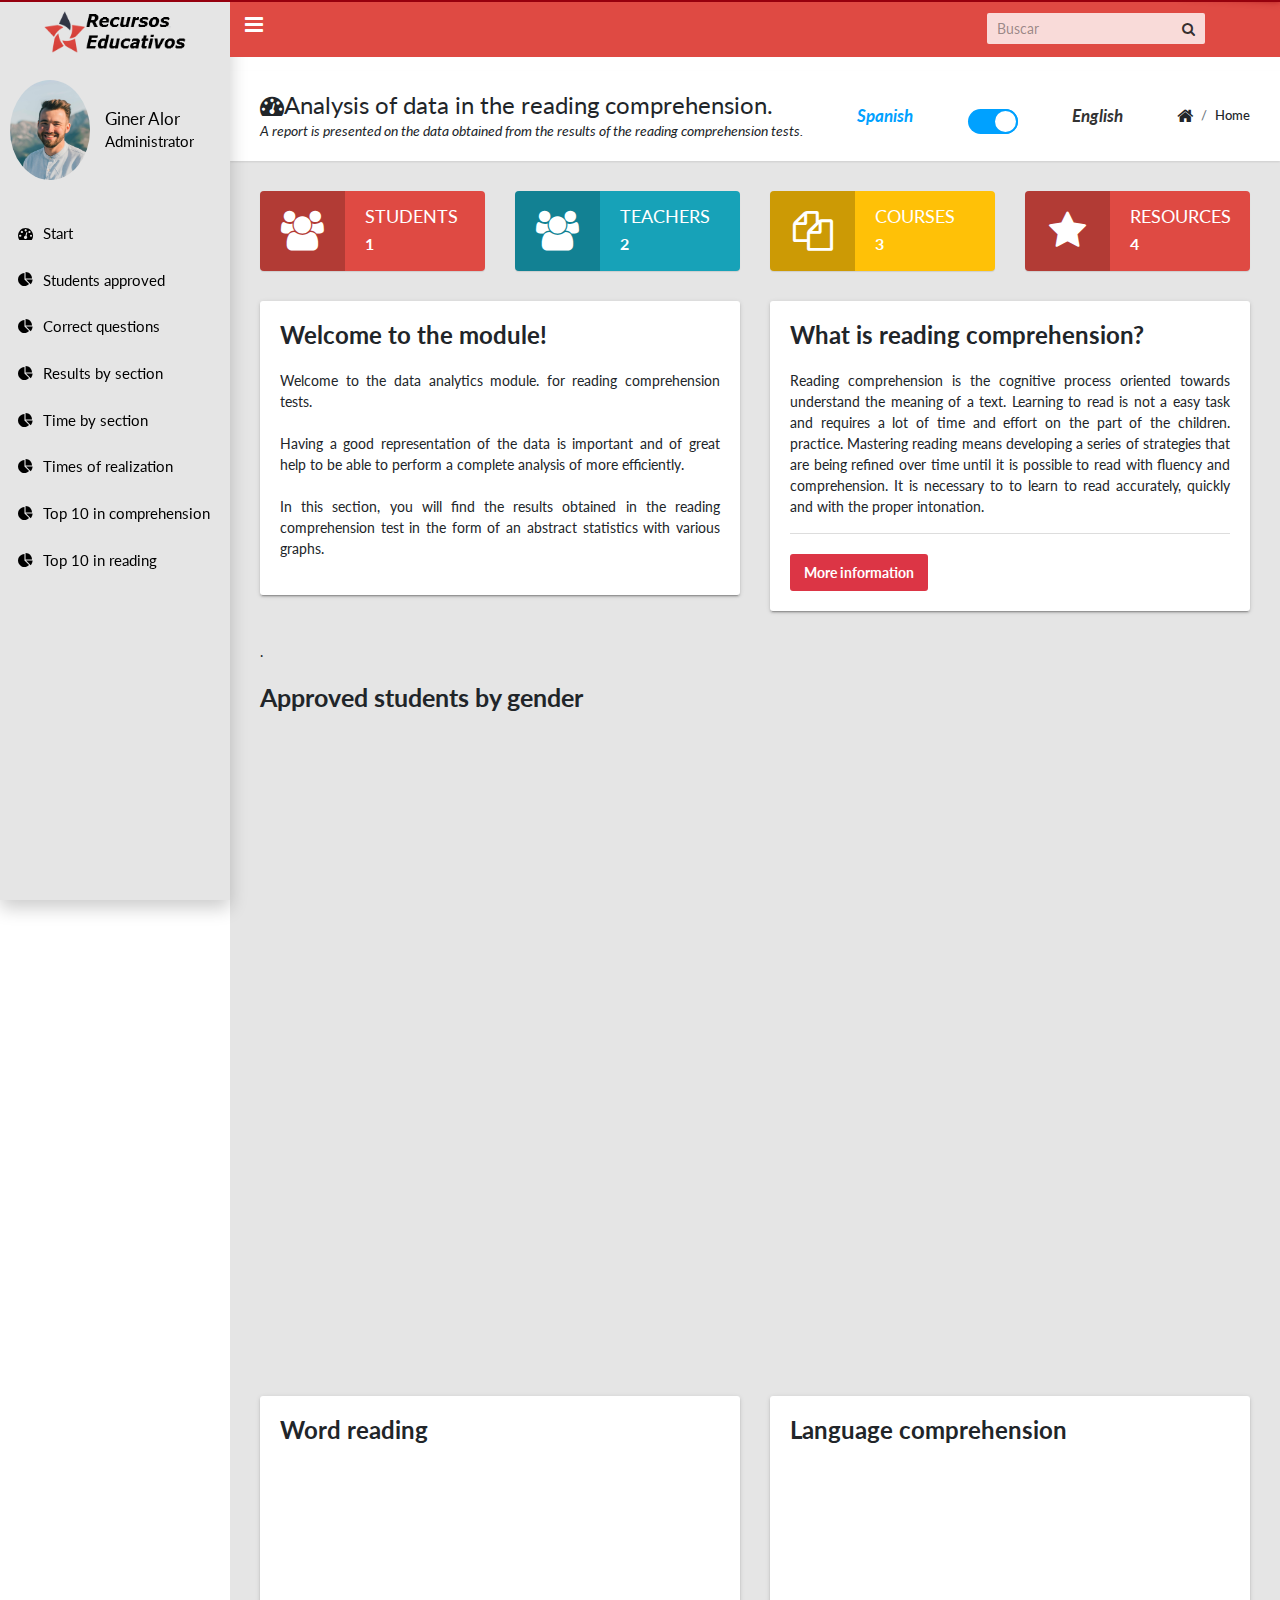
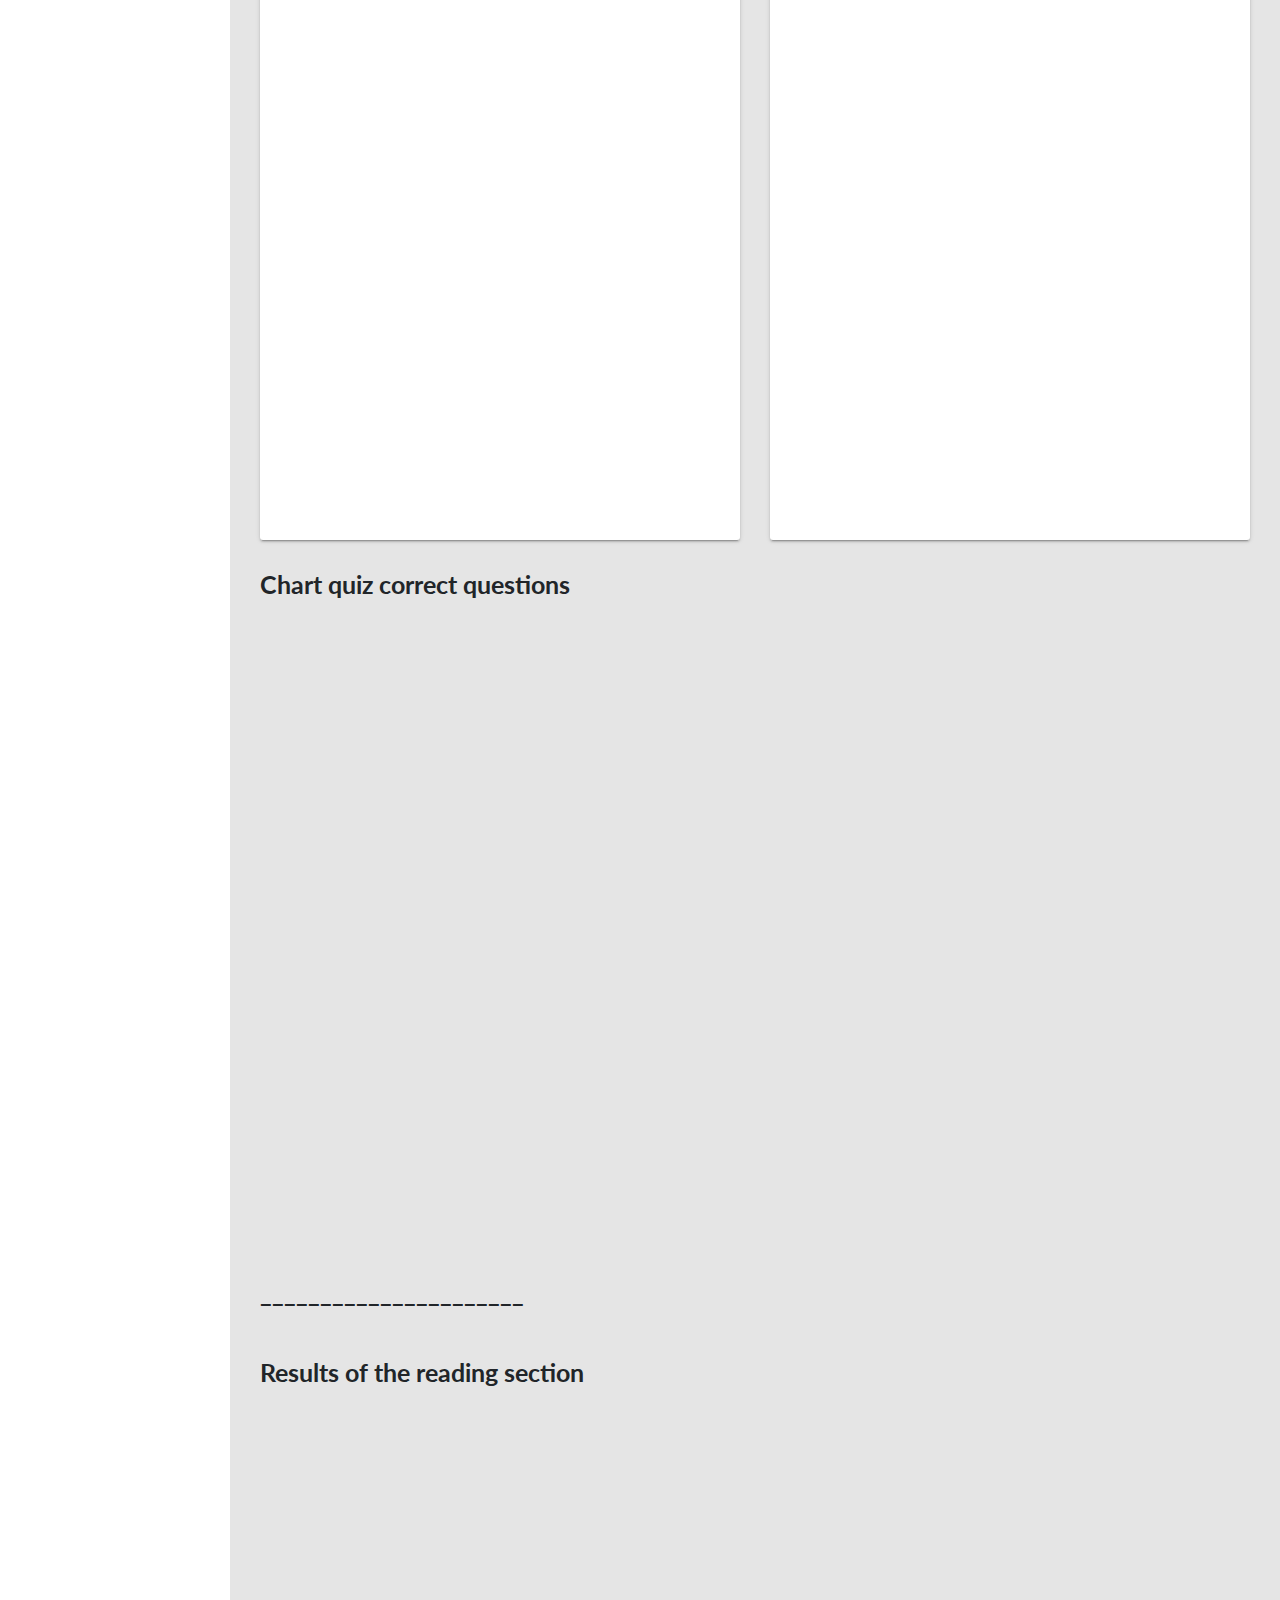
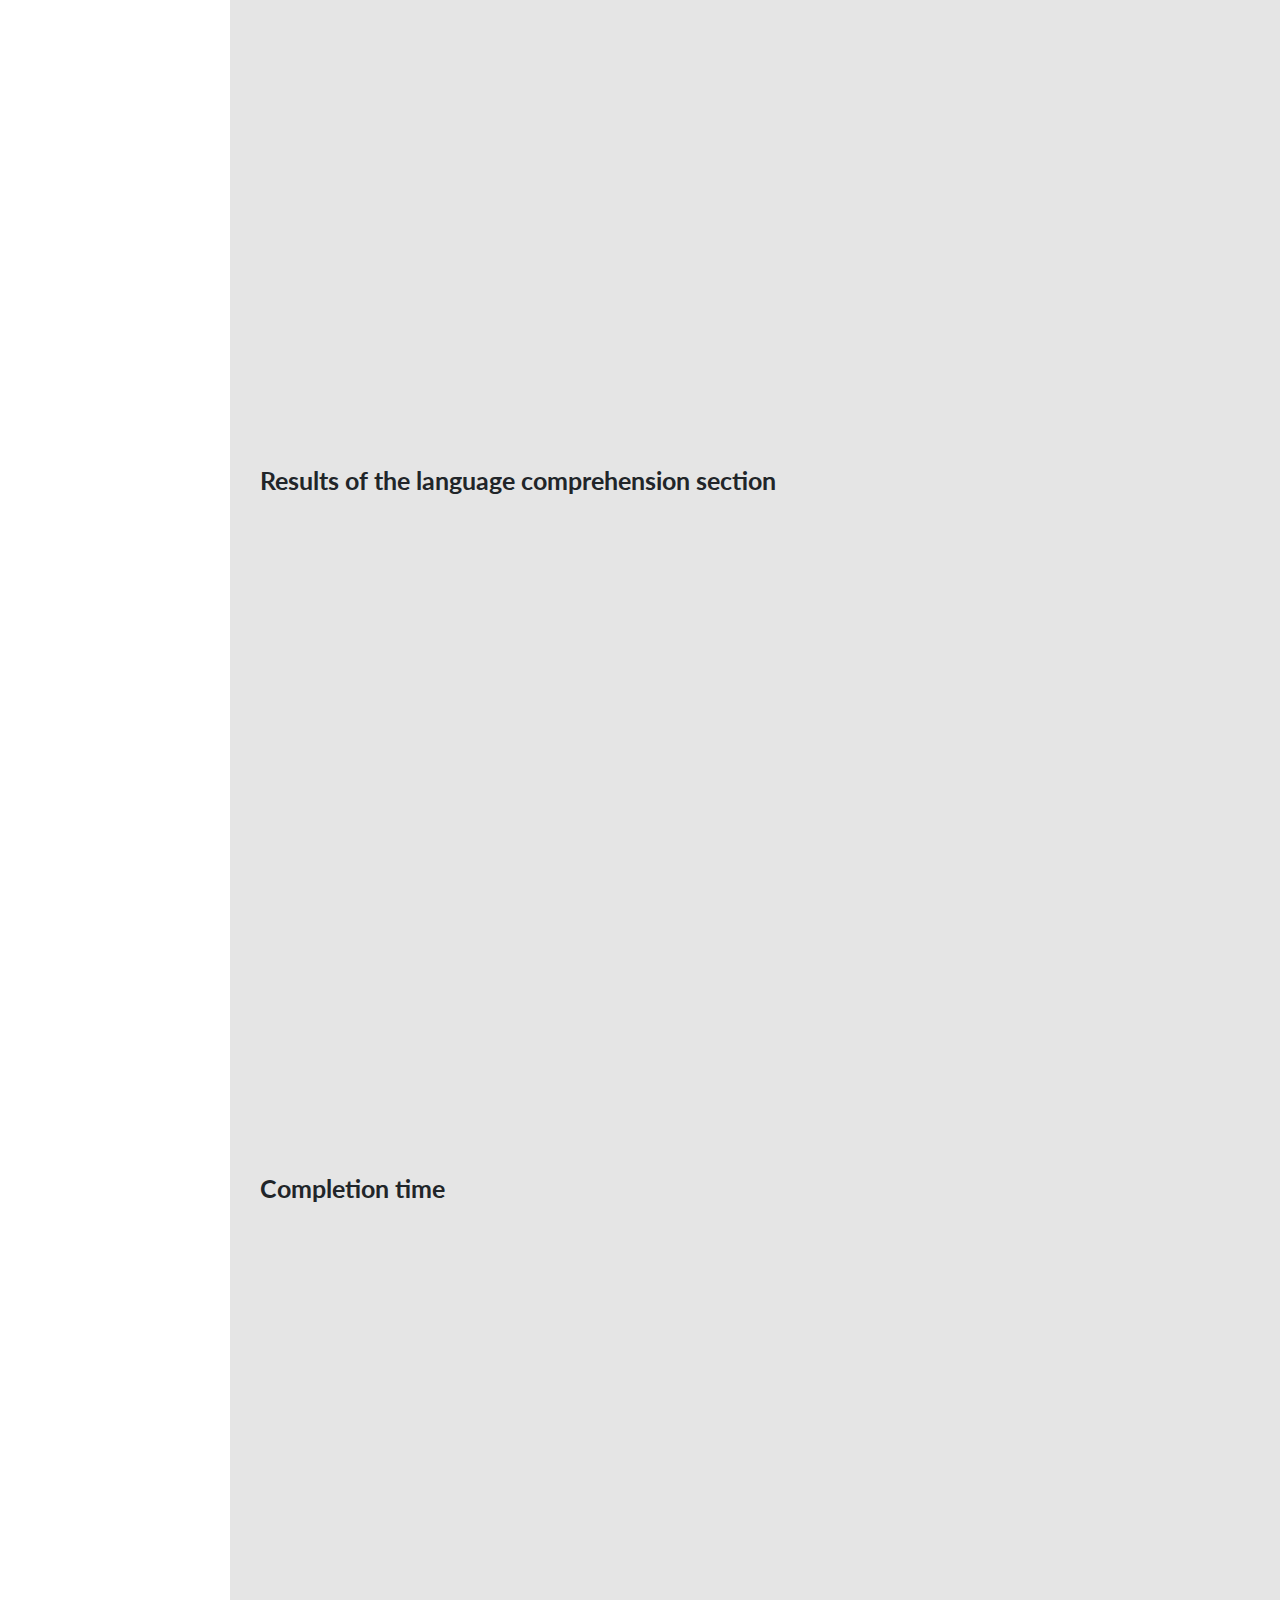
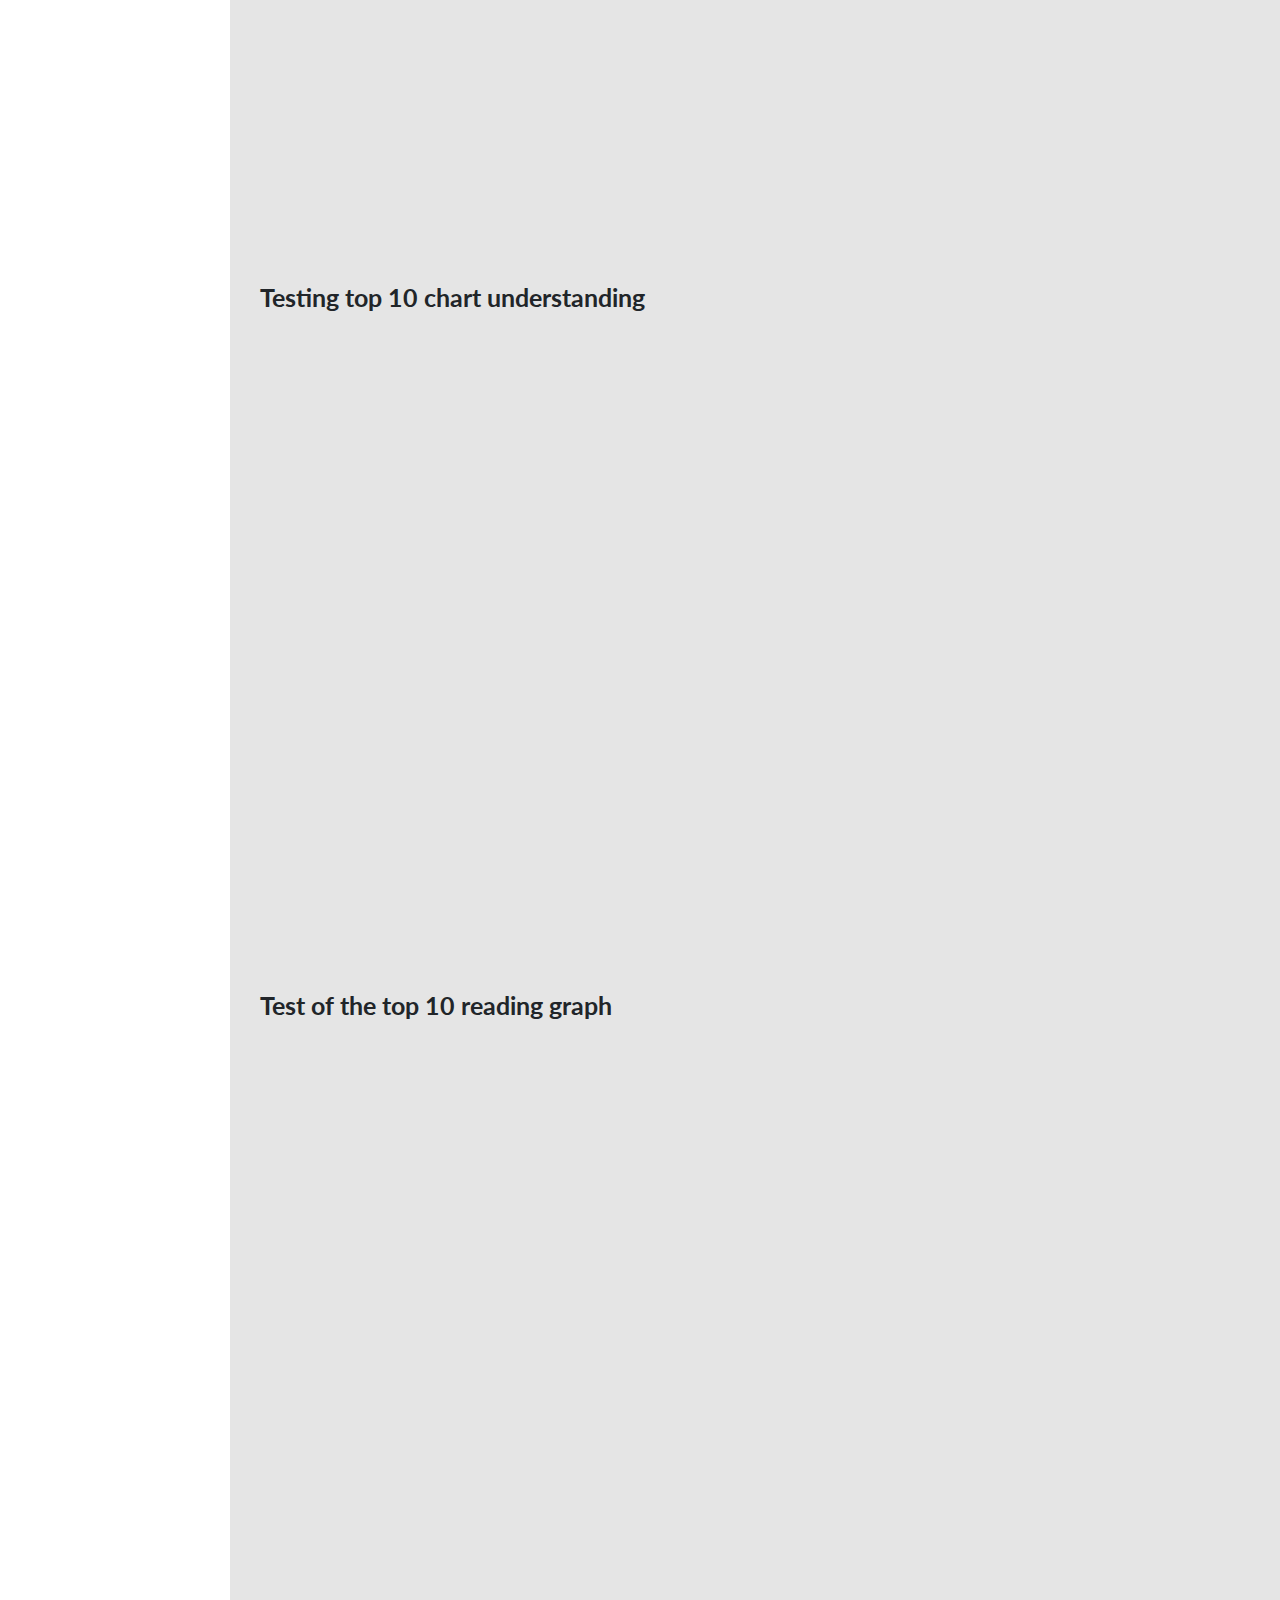
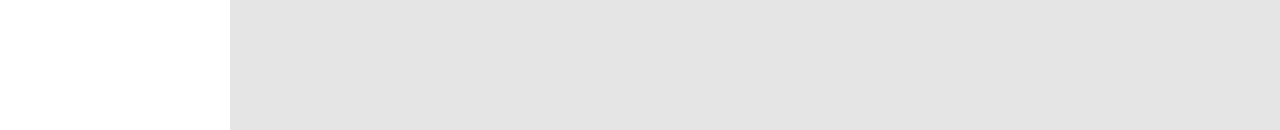
==== commit b5b888c7: "Pagina traducida a ingles, incluyendo los gráficos" ====
--- a/index2.html
+++ b/index2.html
@@ -10,6 +10,7 @@
     <!-- Main CSS-->
     <link rel="stylesheet" type="text/css" href="css/main.css" />
     <link rel="stylesheet" type="text/css" href="css/style.css" />
+    <link rel="stylesheet" type="text/css" href="css/styleidioma.css" />
     <!-- Font-icon css-->
     <link rel="stylesheet" type="text/css"
         href="https://maxcdn.bootstrapcdn.com/font-awesome/4.7.0/css/font-awesome.min.css" />
@@ -32,21 +33,17 @@
     <!-- Navbar-->
     <!--Insert header-->
     <header class="app-header">
-        <a class="app-header__logo" href="index.html"><img id="logo" src="images/logo@2x.png" /></a>
+        <a class="app-header__logo" href="index2.html"><img id="logo" src="images/logo@2x.png" /></a>
         <!-- Sidebar toggle button--><a class="app-sidebar__toggle" href="#" data-toggle="sidebar"
             aria-label="Hide Sidebar"></a>
         <!-- Navbar Right Menu-->
         <ul class="app-nav">
             <li class="app-search">
-                <input class="app-search__input" type="search" placeholder="Search" />
+                <input class="app-search__input" type="search" placeholder="Buscar" />
                 <button class="app-search__button">
                     <i class="fa fa-search"></i>
                 </button>
             </li>
-            <!--Notification Menu-->
-
-            <!-- User Menu-->
-
             <li class="dropdown">
                 <a class="app-nav__item" href="#" data-toggle="dropdown" aria-label="Open Profile Menu">
                     <div id="google_translate_element" class="google"></div>
@@ -65,9 +62,6 @@
                             );
                         }
                     </script>
-
-                    <script type="text/javascript"
-                        src="https://translate.google.com/translate_a/element.js?cb=googleTranslateElementInit"></script>
                 </a>
             </li>
         </ul>
@@ -76,7 +70,7 @@
     <div class="app-sidebar__overlay" data-toggle="sidebar"></div>
     <aside class="app-sidebar">
         <div class="app-sidebar__user">
-            <img class="app-sidebar__user-avatar" src="images/user.png" id="img" alt="User Image" />
+            <img class="app-sidebar__user-avatar" src="images/usuario.png" id="img" alt="User Image" />
             <div>
                 <p class="app-sidebar__user-name">Giner Alor</p>
                 <p class="app-sidebar__user-designation">Administrator</p>
@@ -85,13 +79,12 @@
         <ul class="app-menu">
             <li>
                 <a class="app-menu__item" href="#start"><i class="app-menu__icon fa fa-dashboard"></i><span
-                        class="app-menu__label">Startup</span></span></a>
-            </li>
-
-            <li>
-                <a class="app-menu__item" href="#studentsApproved"><i
-                        class="app-menu__icon fa fa-pie-chart"></i><span class="app-menu__label">Students
-                        approved</span></a>
+                        class="app-menu__label">Start</span></span></a>
+            </li>
+
+            <li>
+                <a class="app-menu__item" href="#studentsApproved"><i class="app-menu__icon fa fa-pie-chart"></i><span
+                        class="app-menu__label">Students approved</span></a>
             </li>
 
             <li>
@@ -99,18 +92,16 @@
                         class="app-menu__label">Correct questions</span></a>
             </li>
             <li>
-                <a class="app-menu__item" href="#ResultbySection"><i
-                        class="app-menu__icon fa fa-pie-chart"></i><span class="app-menu__label">Results by
-                        section</span></span></a>
+                <a class="app-menu__item" href="#ResultbySection"><i class="app-menu__icon fa fa-pie-chart"></i><span
+                        class="app-menu__label">Results by section</span></span></a>
             </li>
             <li>
                 <a class="app-menu__item" href="#timeForSection"><i class="app-menu__icon fa fa-pie-chart"></i><span
                         class="app-menu__label">Time by section</span></span></a>
             </li>
             <li>
-                <a class="app-menu__item" href="#timeOfPerformance"><i
-                        class="app-menu__icon fa fa-pie-chart"></i><span class="app-menu__label">Times of
-                        realization</span></span></a>
+                <a class="app-menu__item" href="#timeOfPerformance"><i class="app-menu__icon fa fa-pie-chart"></i><span
+                        class="app-menu__label">Times of realization</span></span></a>
             </li>
             <li>
                 <a class="app-menu__item" href="#top10comprehension"><i class="app-menu__icon fa fa-pie-chart"></i><span
@@ -124,19 +115,25 @@
     </aside>
     <main class="app-content">
         <div class="app-title">
-            <div class="item" id="start"                                                                                              ">
+            <div class="item" id="start">
                 <h1>
-                    <i class="fa fa-dashboard"></i>Analysis of data in the
+                    <i class=" fa fa-dashboard"></i>Analysis of data in the
                     reading comprehension.
                 </h1>
-                <p>
-                    A report is presented on the data obtained from the results of the
-                    reading comprehension                     tests.
-                </p>
-            </div>
+                <p> A report is presented on the data obtained from the results of the
+                    reading comprehension tests. </p>
+            </div>
+            <span class="es">Spanish</span>
+            <input type="checkbox" class="check" checked>
+            <span class="en">English</span>
+
+
+            <script src="js/controladorIdioma/idioma.js"></script>
+
             <ul class="app-breadcrumb breadcrumb">
                 <li class="breadcrumb-item"><i class="fa fa-home fa-lg"></i></li>
-                <li class="breadcrumb-item"><a href="index2.html">Home</a></li></li>
+                <li class="breadcrumb-item"><a href="index2.html">Home</a></li>
+                </li>
             </ul>
         </div>
         <div class="row">
@@ -222,7 +219,7 @@
             </div>
         </div>
         <!--We have to modify it with the CSS-->.
-        <br /><br /><br /><br /><br /><br /><br /><br /><br /><br /><br /><br /><br /><br /><br />
+        <br /><br />
 
         <div class="item" id="studentsApproved">
             <h3>Approved students by gender</h3>
@@ -252,7 +249,7 @@
 
         <div class="item" id="questionsRight">
             <h3>Chart quiz correct questions</h3>
-            <div id="area"></div>
+            <div id="barrasHorizontal"></div>
             <br>
         </div>
 
@@ -330,4 +327,4 @@
     <script type="text/javascript" src="js/controladores_ingles/tiempoPorSeccionLenguaje.js"></script>
 </body>
 
-</html>
+</html>--- a/css/style.css
+++ b/css/style.css
@@ -96,3 +96,4 @@
 
 
 
+
--- a/css/styleidioma.css
+++ b/css/styleidioma.css
@@ -0,0 +1,48 @@
+.en{
+    color:#333;
+    font-size: larger;
+    font-style: oblique;
+    font-weight: bold;
+}
+.es{
+    color:#00a1ff;
+    font-size: larger;
+    font-style: oblique;
+    font-weight: bold;
+}
+.check{
+    position:relative;
+    width: 50px;
+    
+
+}
+.check::before{
+    content: '';
+    position:absolute;
+    width: 50px;
+    height: 25px;
+    background: #333;
+    border-radius: 25px;
+    
+}
+.check::after{
+    content: '';
+    position:absolute;
+    width: 25px;
+    height: 25px;
+    background: #fff;
+    border-radius: 25px;
+    transition: 0.25s;
+    border: 2px solid #333;
+    box-sizing: border-box;
+    
+}
+.check:checked::after{
+    left: 25px;
+    border: 2px solid #00a1ff;
+}
+.check:checked::before{
+    background:#00a1ff;
+}
+
+
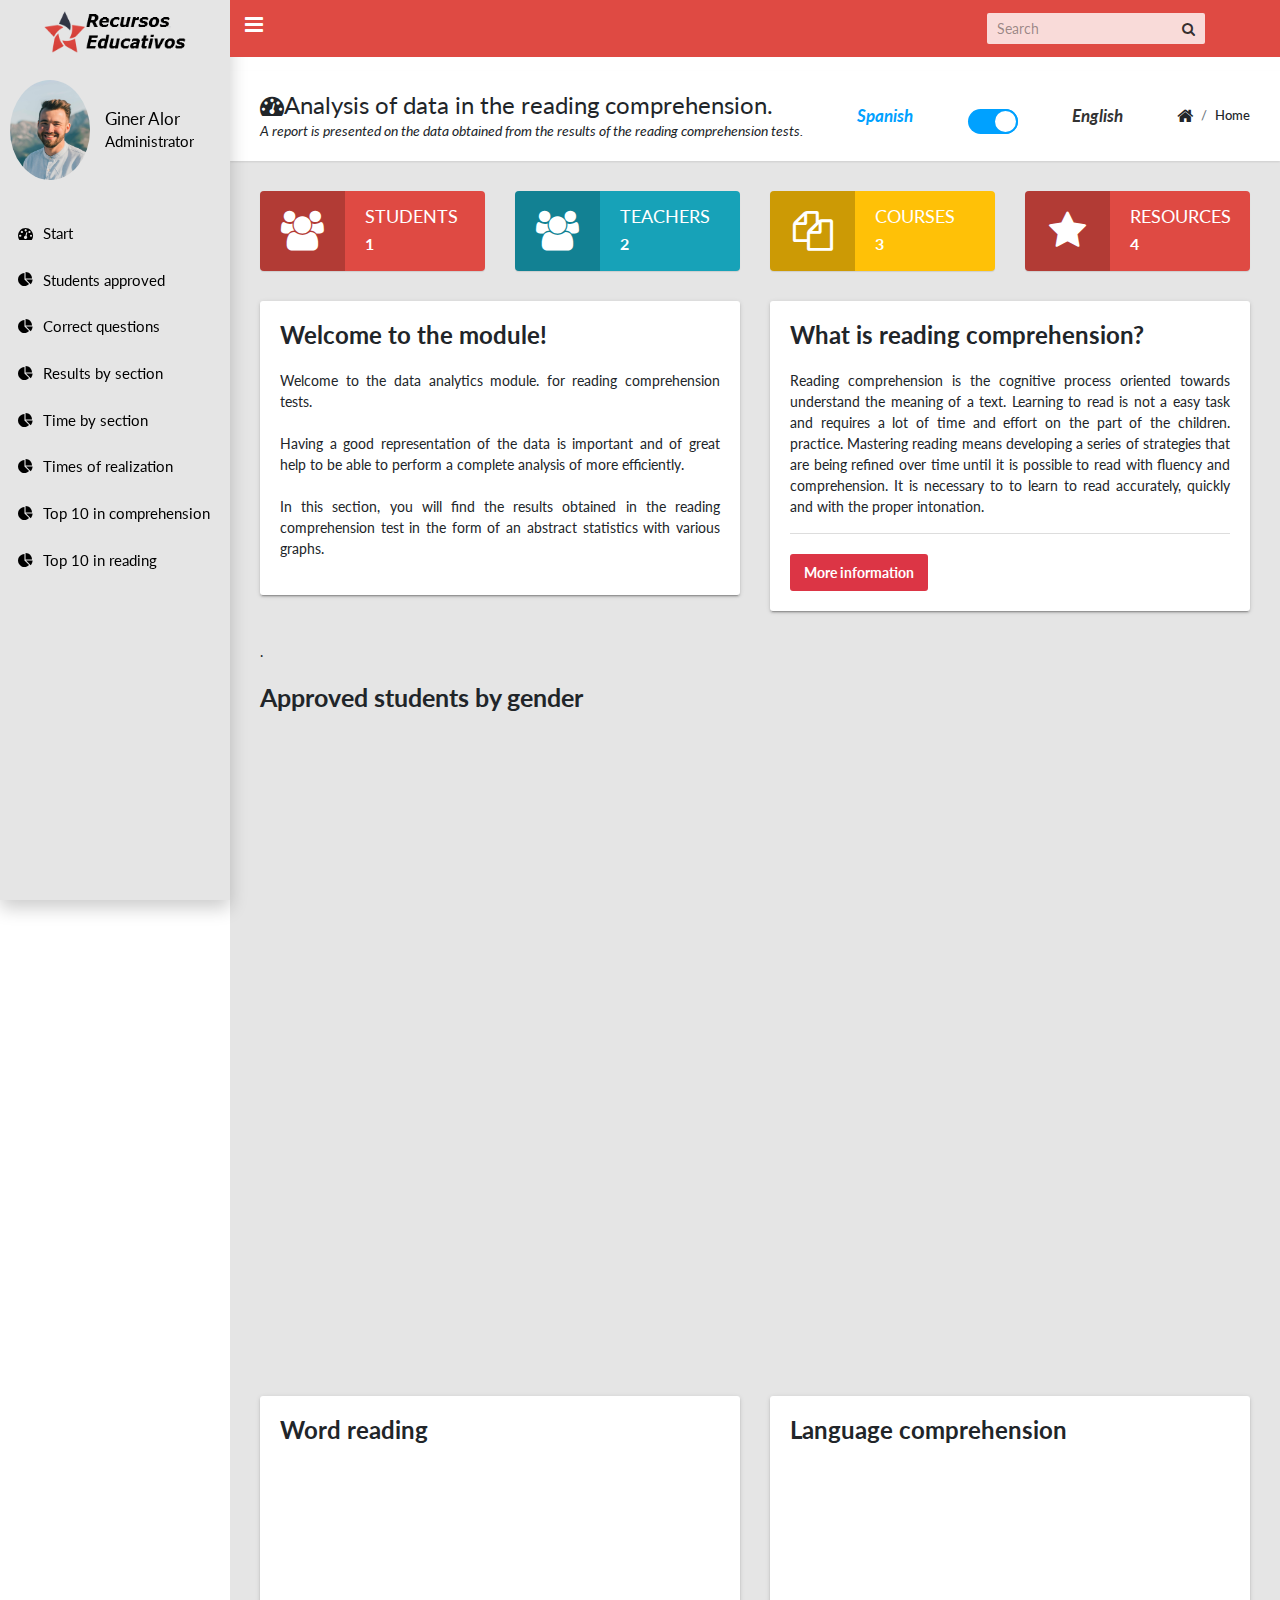
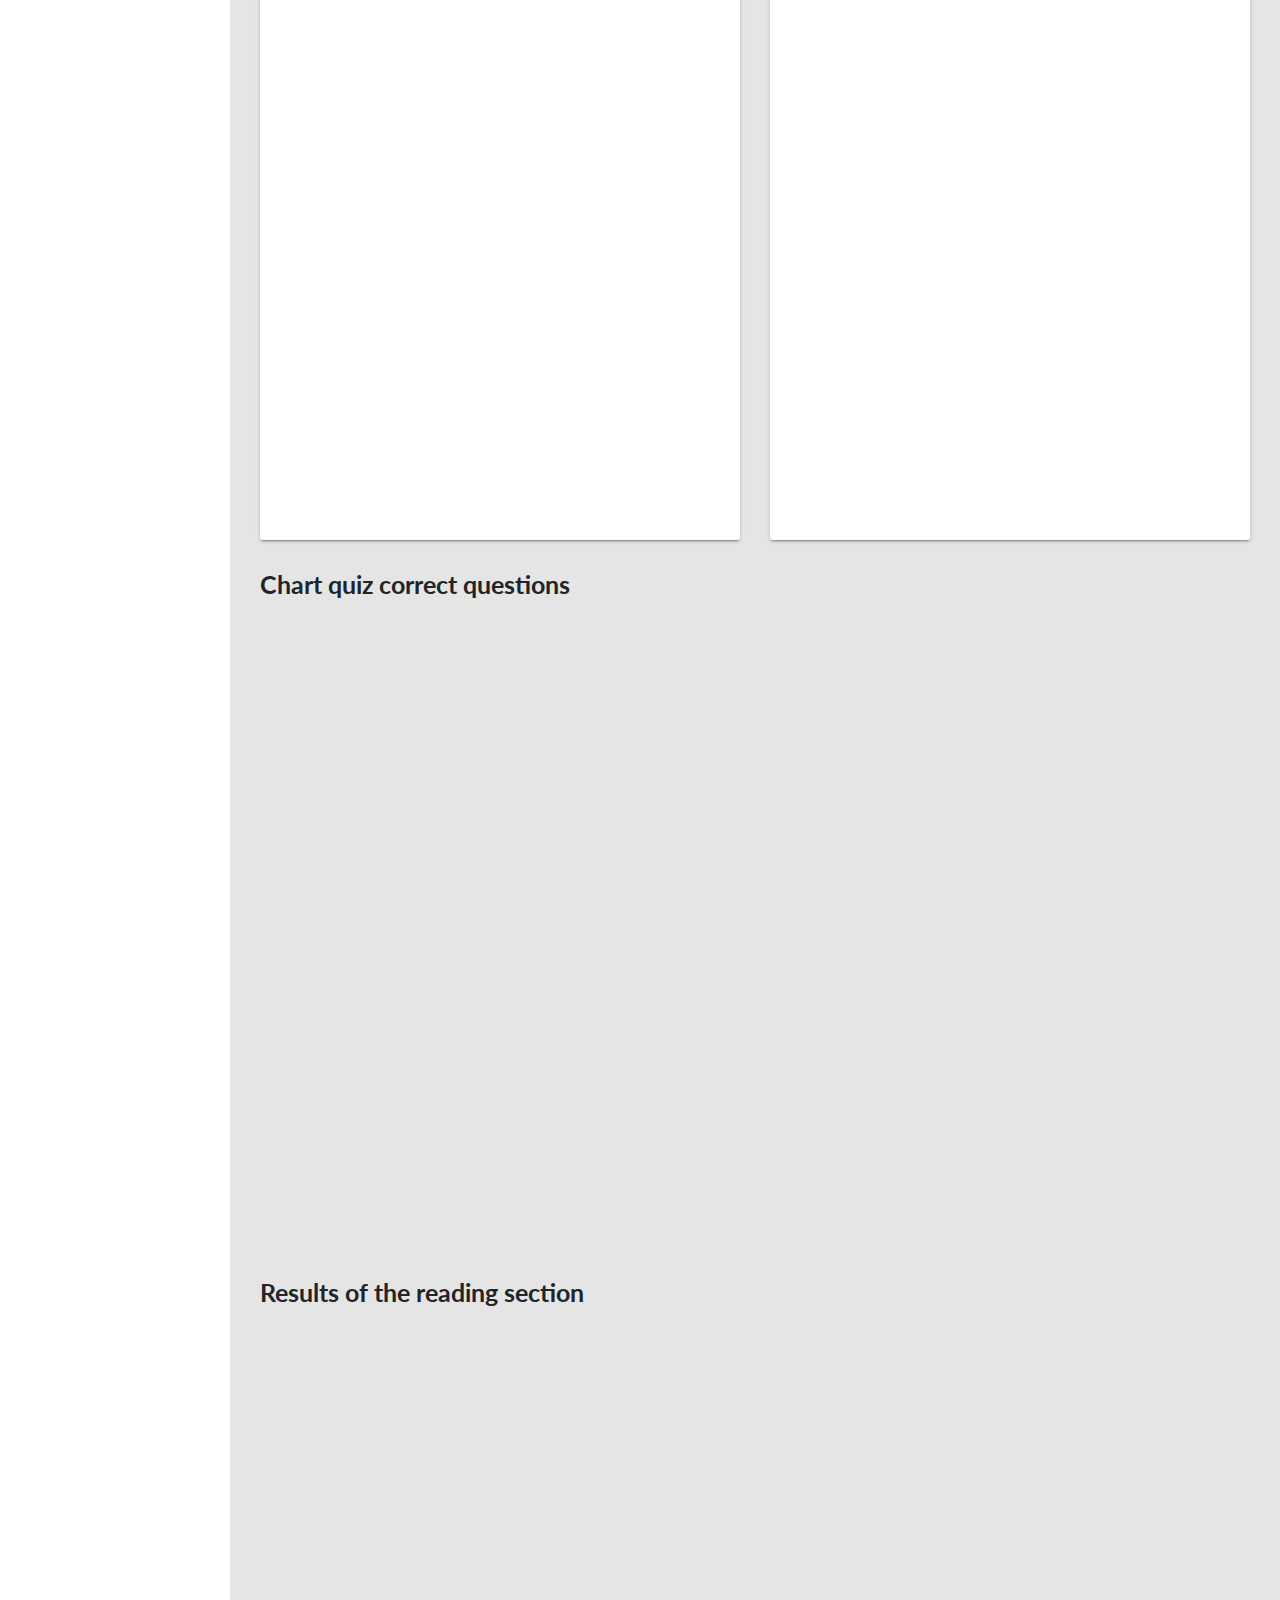
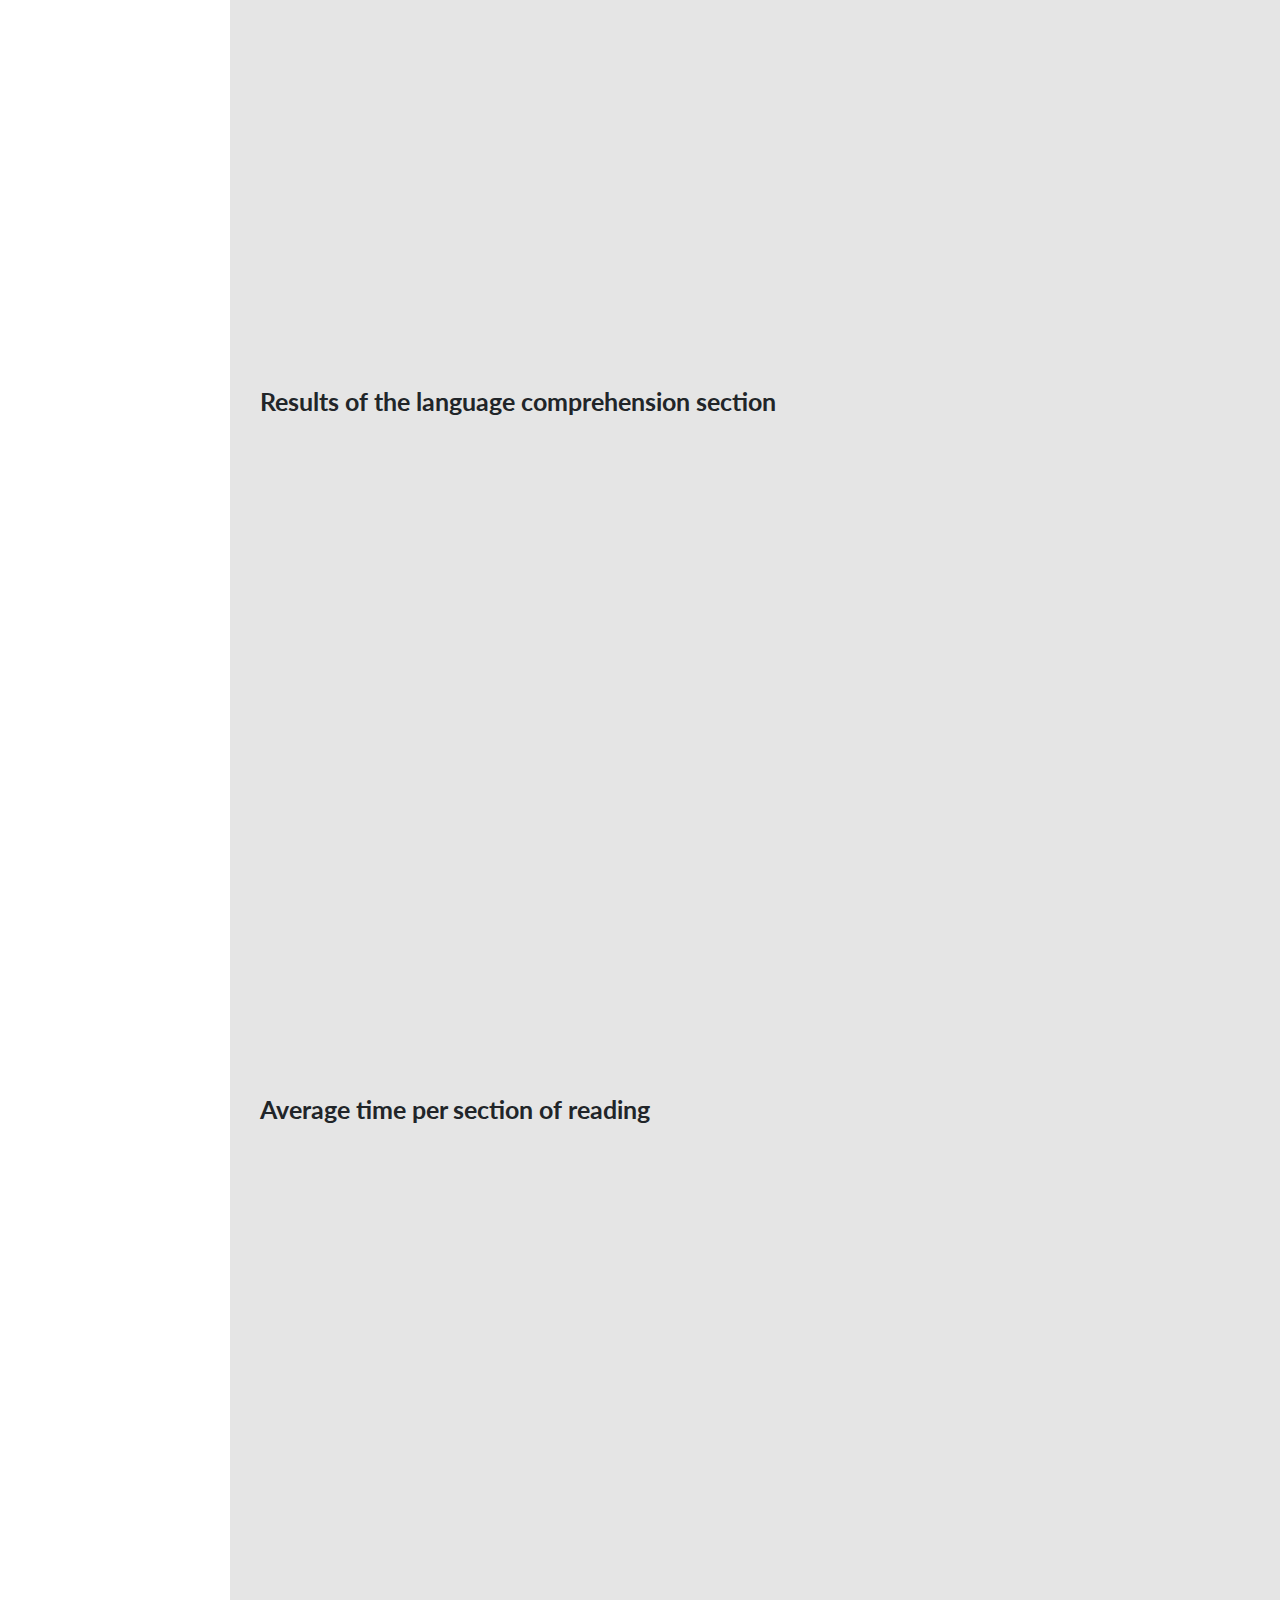
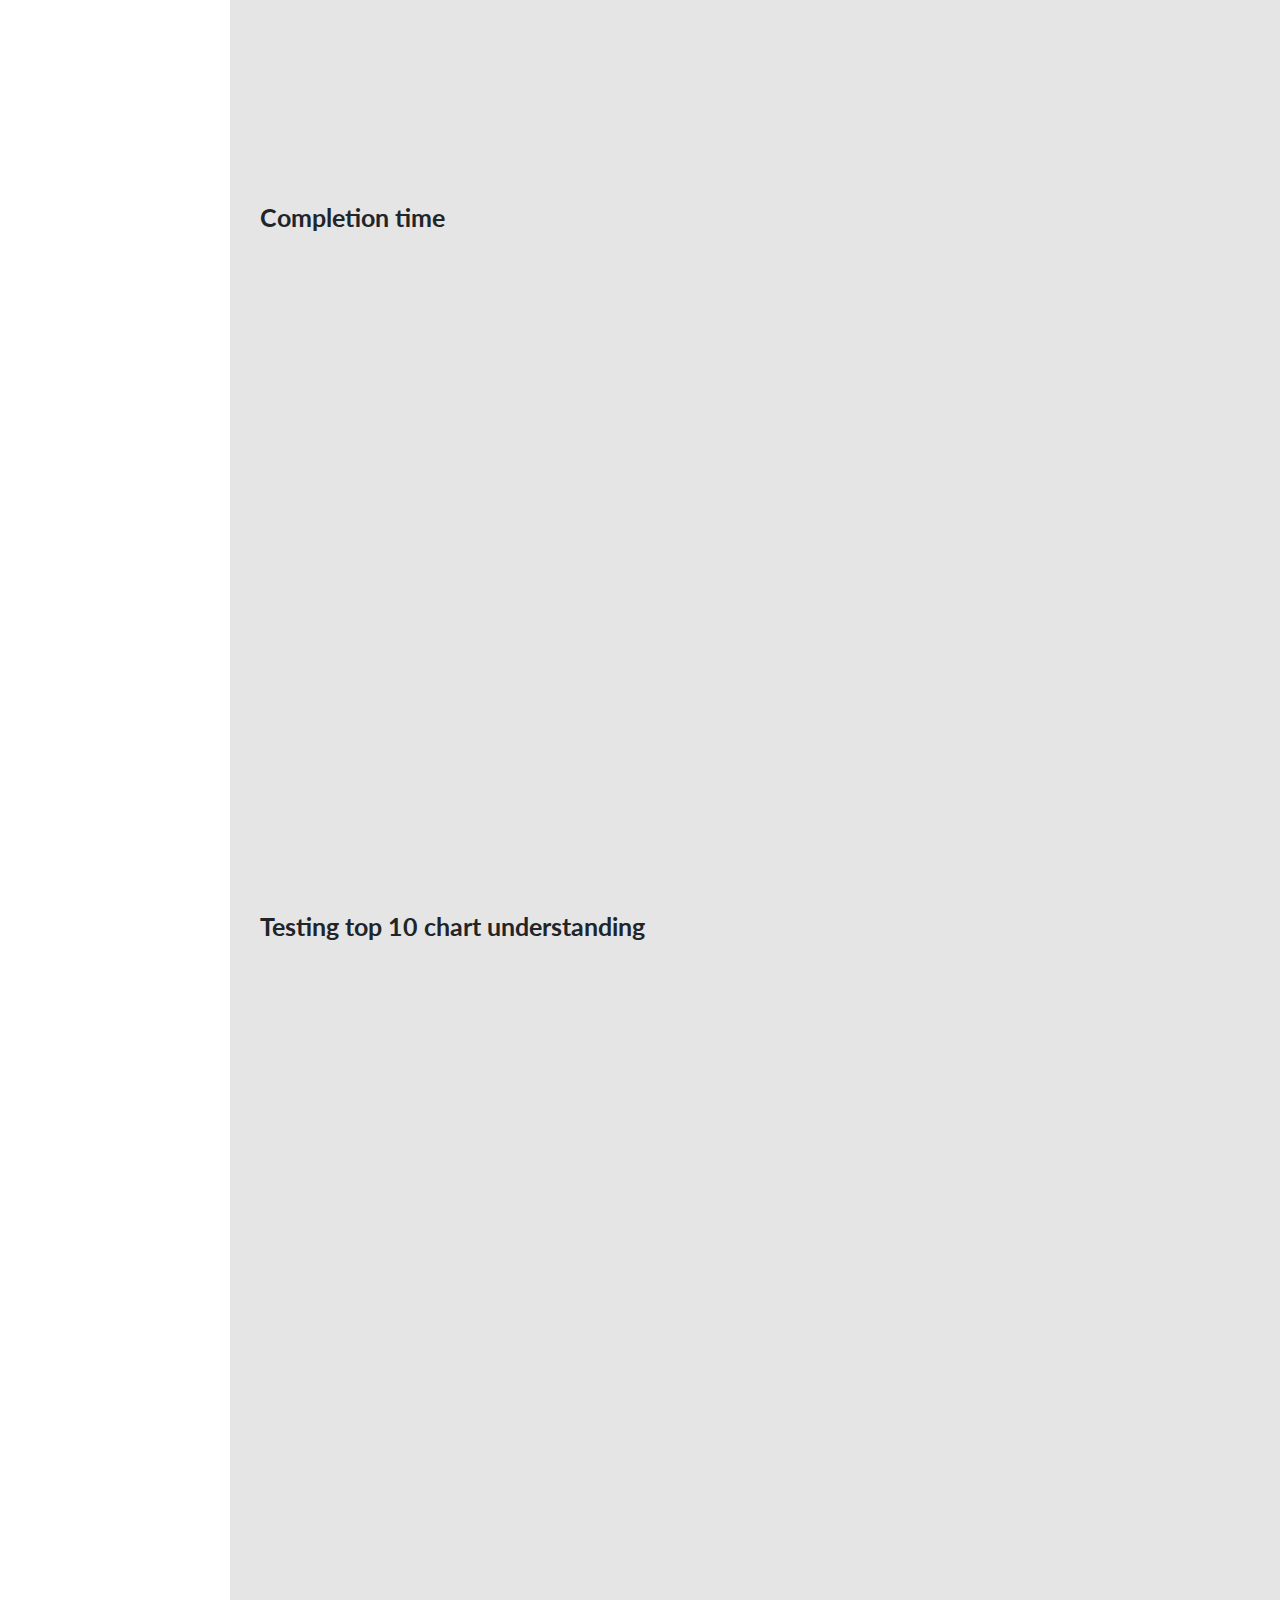
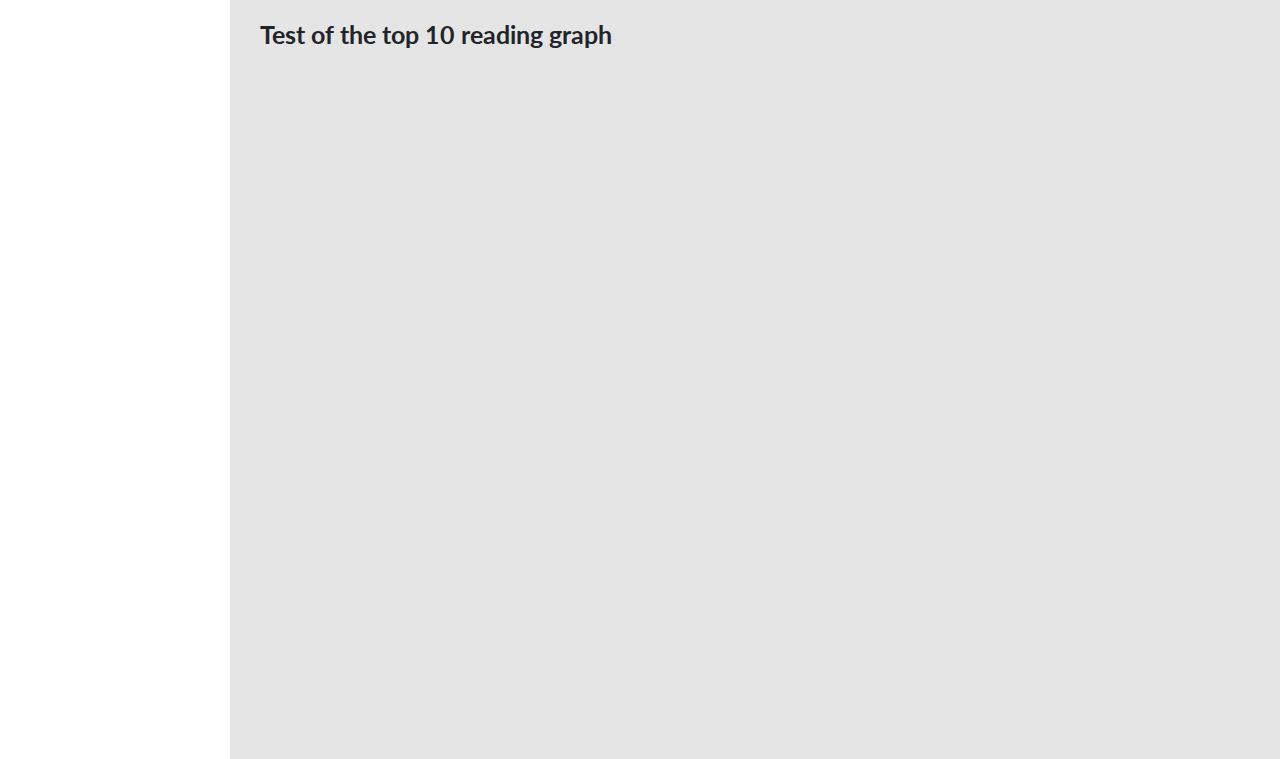
==== commit 4f9c7108: "Se modificó gráfico de area y se agrego en ingles" ====
--- a/index2.html
+++ b/index2.html
@@ -39,7 +39,7 @@
         <!-- Navbar Right Menu-->
         <ul class="app-nav">
             <li class="app-search">
-                <input class="app-search__input" type="search" placeholder="Buscar" />
+                <input class="app-search__input" type="search" placeholder="Search" />
                 <button class="app-search__button">
                     <i class="fa fa-search"></i>
                 </button>
@@ -253,19 +253,6 @@
             <br>
         </div>
 
-        <div class="item" id="ResultbySection2">
-            <h3>______________________</h3>
-            <!--<div id="time"></div></div>-->
-
-            <br />
-        </div>
-        <div class="item" id="ResultbySection3">
-
-            <!--<div id="time"></div></div>-->
-
-            <br />
-        </div>
-
         <div class="item" id="ResultbySection">
             <h3>Results of the reading section</h3>
 
@@ -273,14 +260,23 @@
 
             <br />
         </div>
+        <div class="item" id="ResultbySection2">
+            <h3>Results of the language comprehension section</h3>
+
+            <div id="barra3D2"></div>
+
+            <br />
+        </div>
 
         <div class="item" id="timeForSection">
-            <h3>Results of the language comprehension section</h3>
-
-            <div id="barra3D2"></div>
-
-            <br />
-        </div>
+            <h3>Average time per section of reading</h3>
+
+            <div id="area"></div>
+
+            <br />
+        </div>
+
+
         <div class="item" id="timeOfPerformance">
             <h3>Completion time</h3>
             <div id="lineadeltiempo"></div>
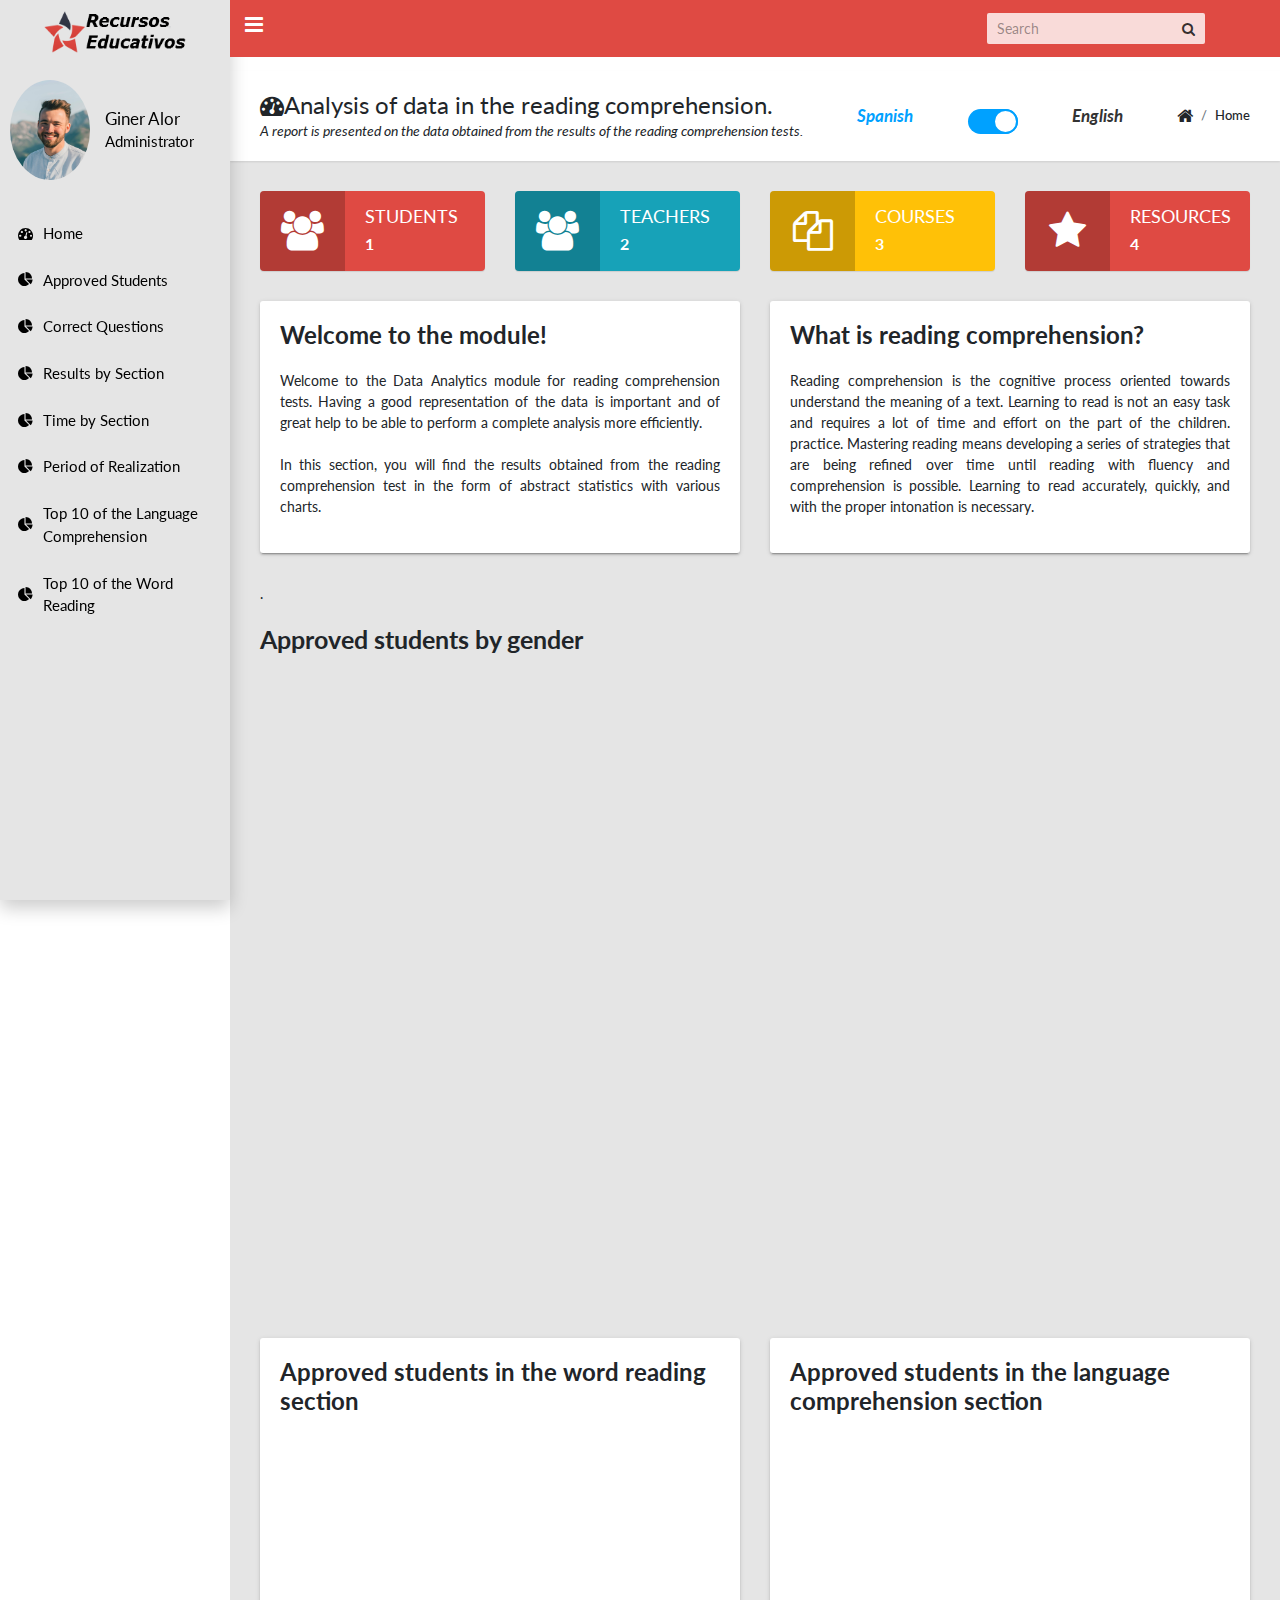
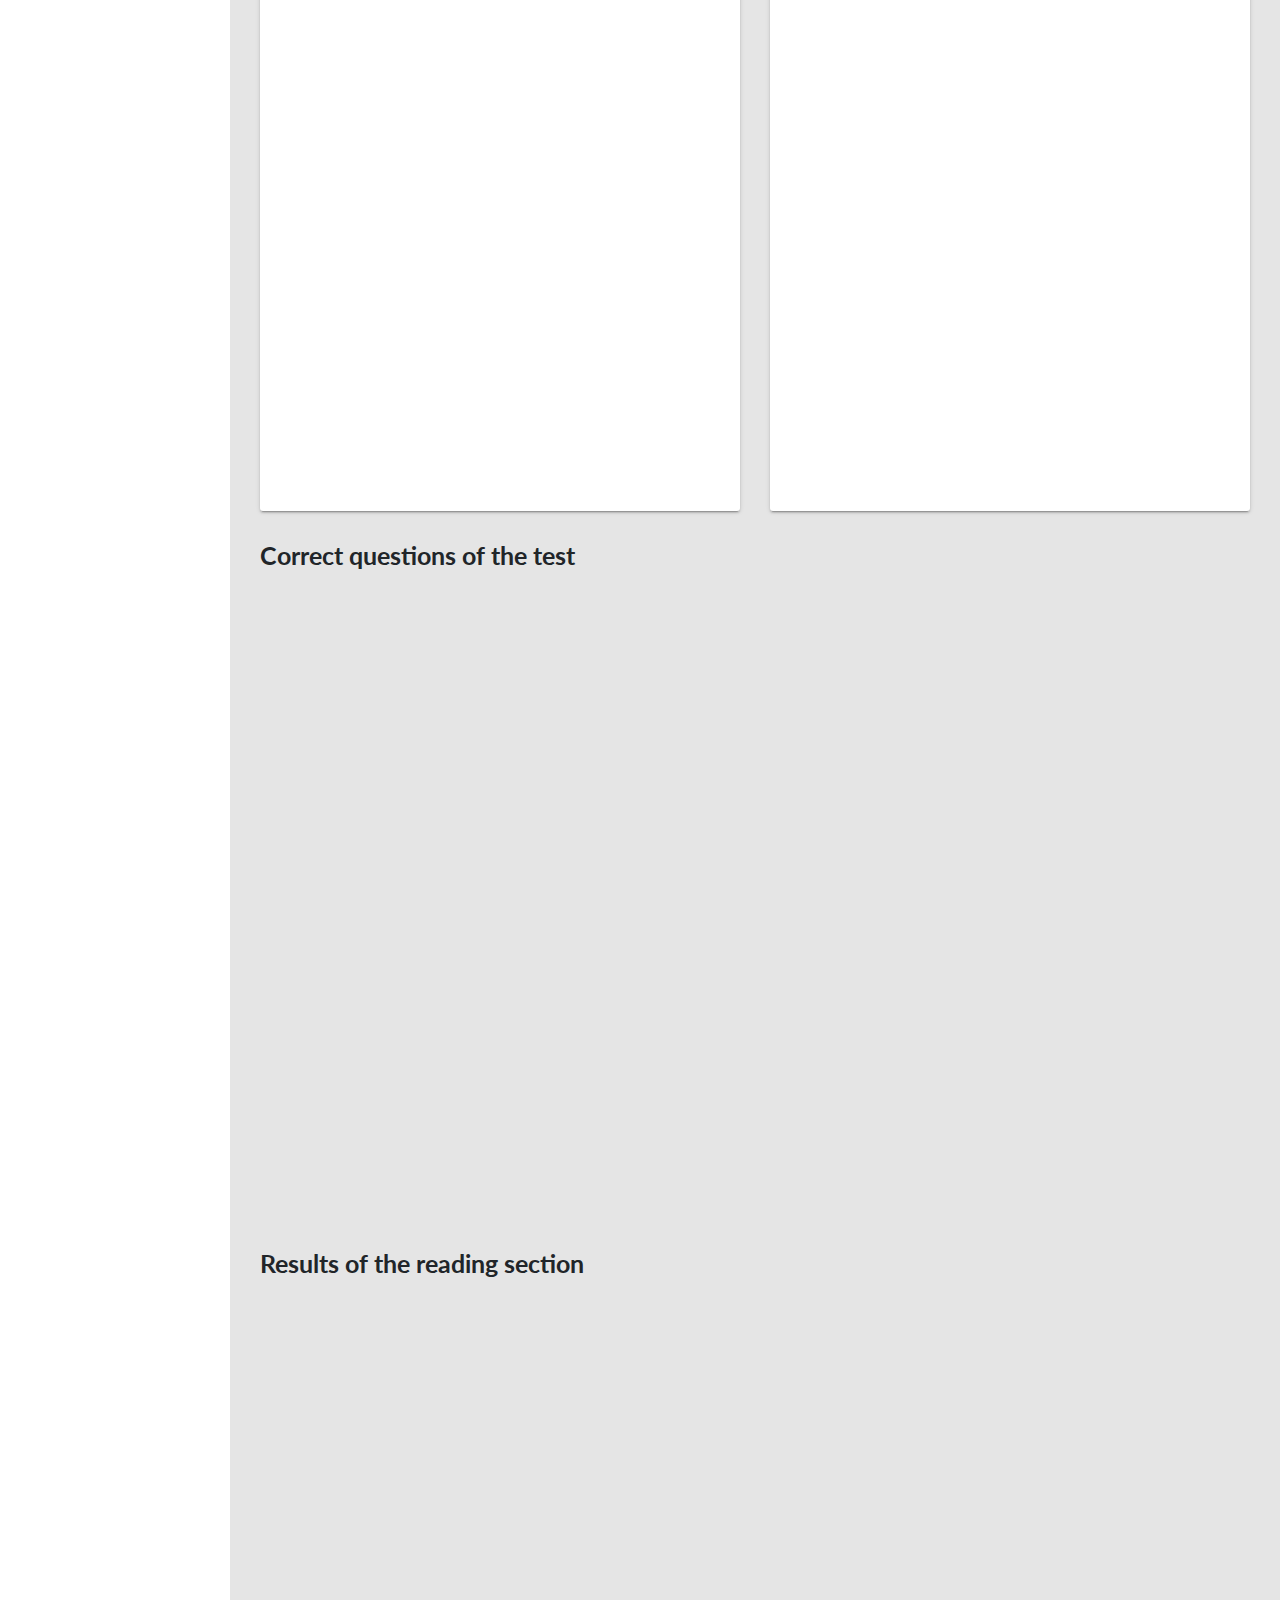
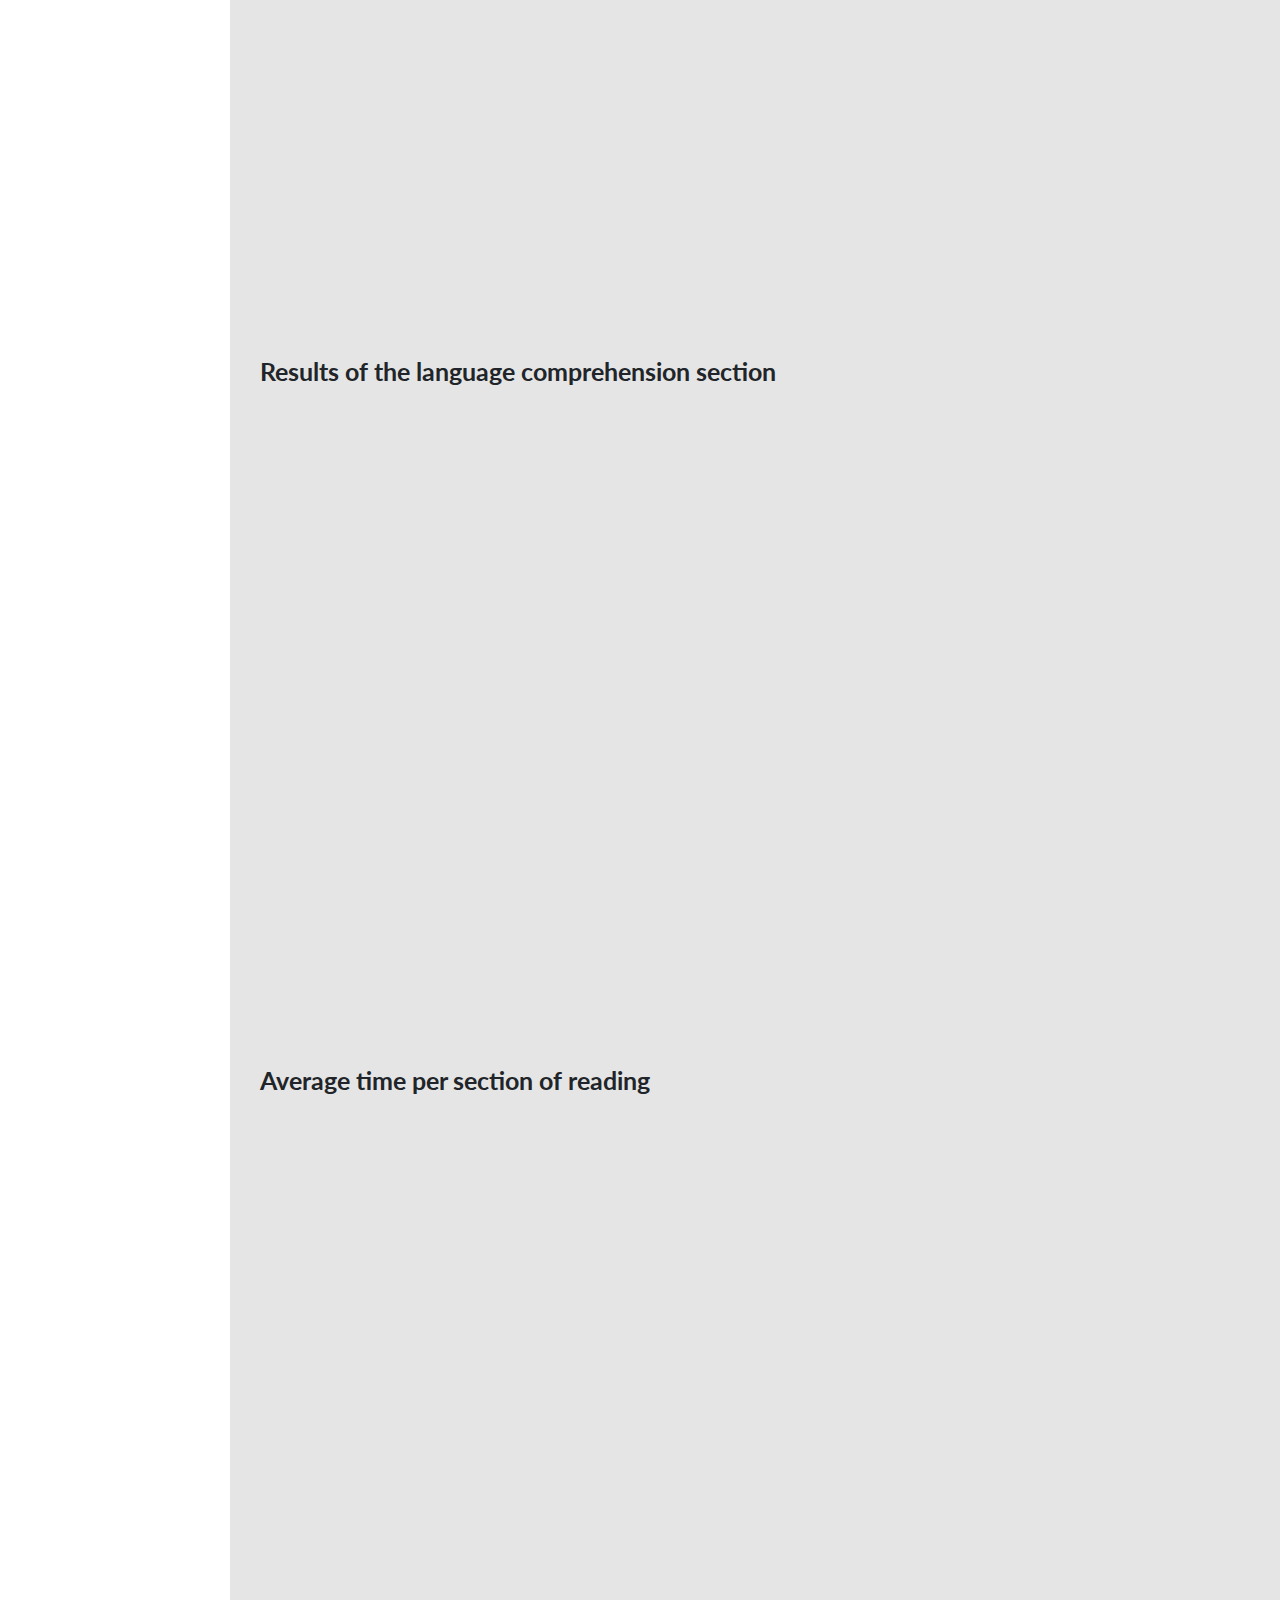
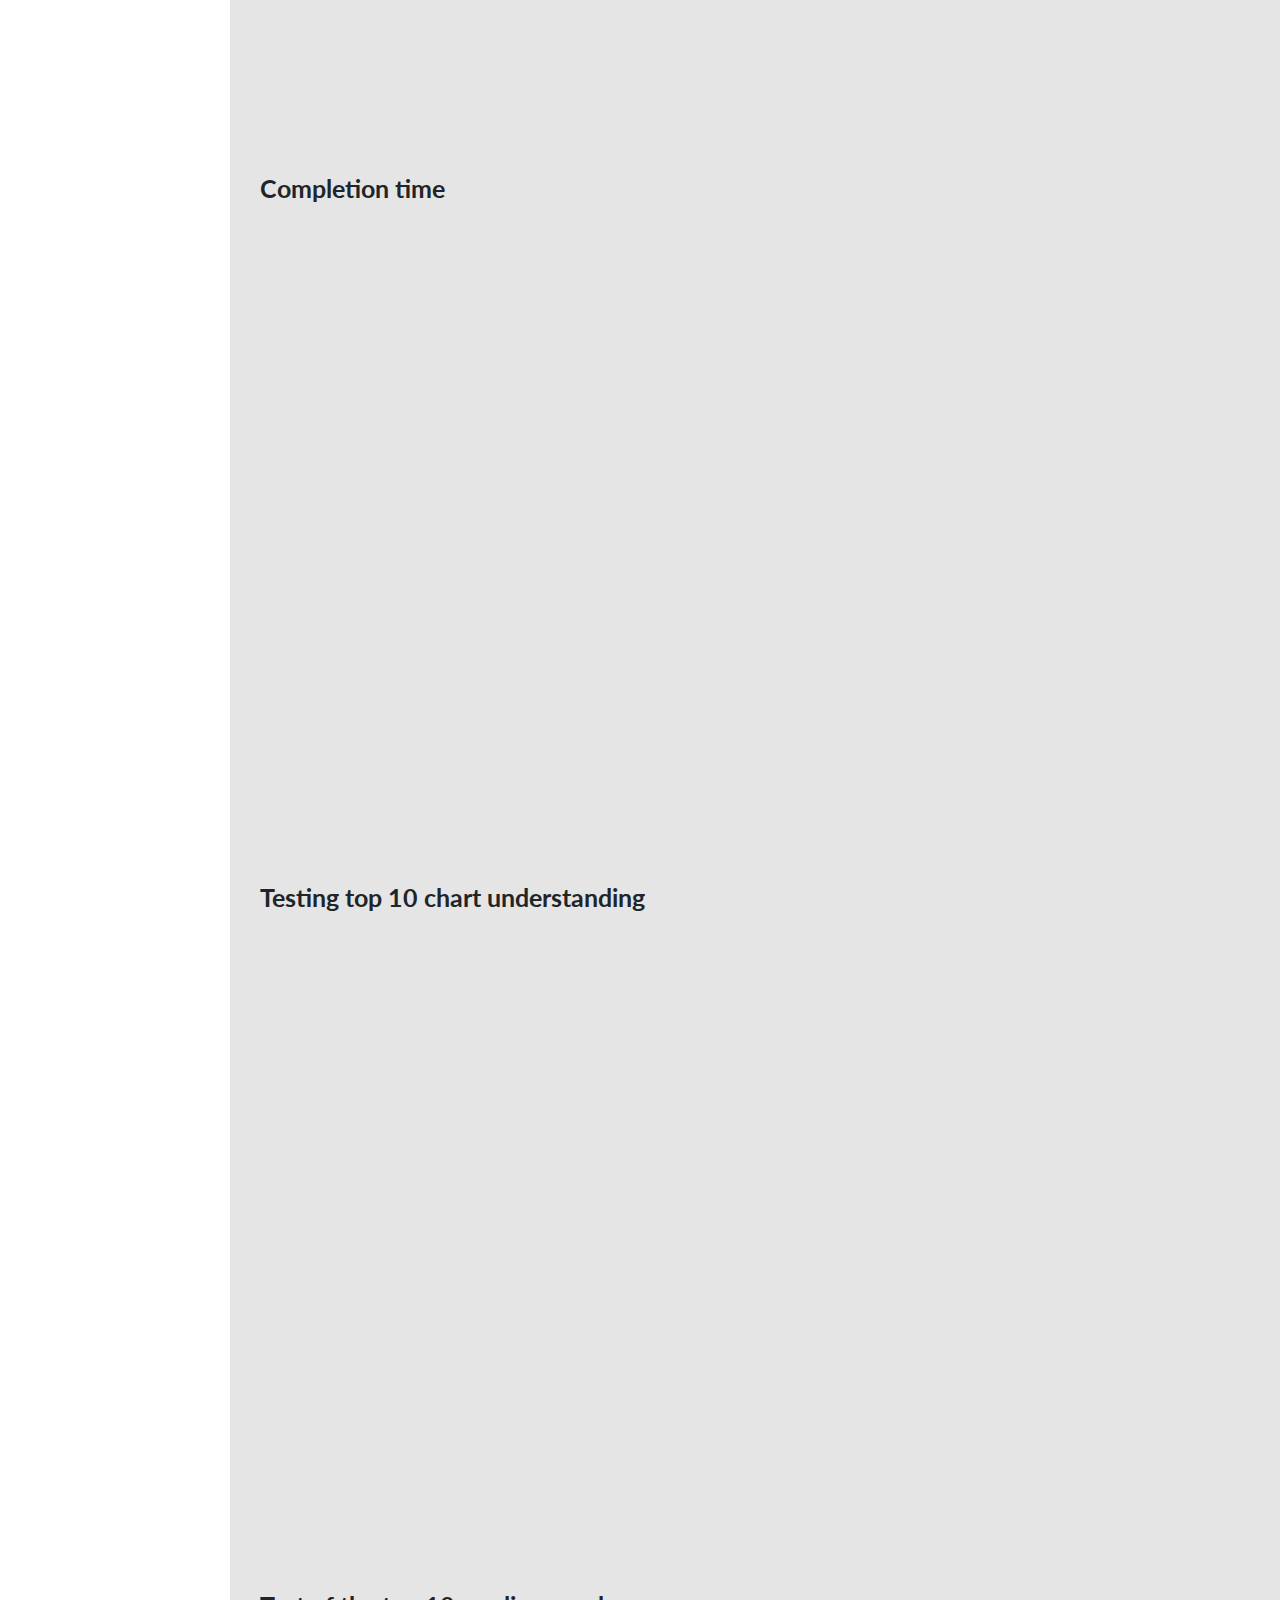
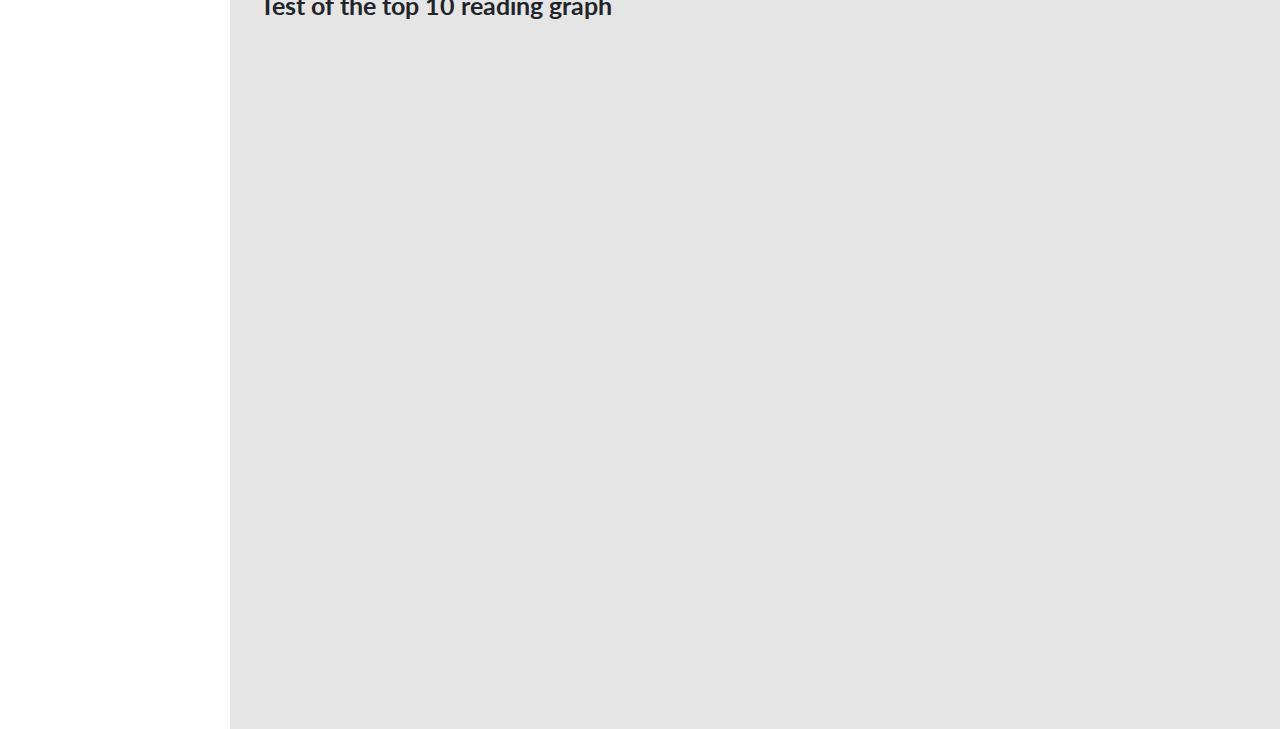
==== commit c3d7894f: "parte de ingles hecho" ====
--- a/index2.html
+++ b/index2.html
@@ -79,37 +79,37 @@
         <ul class="app-menu">
             <li>
                 <a class="app-menu__item" href="#start"><i class="app-menu__icon fa fa-dashboard"></i><span
-                        class="app-menu__label">Start</span></span></a>
+                        class="app-menu__label">Home</span></span></a>
             </li>
 
             <li>
                 <a class="app-menu__item" href="#studentsApproved"><i class="app-menu__icon fa fa-pie-chart"></i><span
-                        class="app-menu__label">Students approved</span></a>
+                        class="app-menu__label">Approved Students</span></a>
             </li>
 
             <li>
                 <a class="app-menu__item" href="#questionsRight"><i class="app-menu__icon fa fa-pie-chart"></i><span
-                        class="app-menu__label">Correct questions</span></a>
+                        class="app-menu__label">Correct Questions</span></a>
             </li>
             <li>
                 <a class="app-menu__item" href="#ResultbySection"><i class="app-menu__icon fa fa-pie-chart"></i><span
-                        class="app-menu__label">Results by section</span></span></a>
+                        class="app-menu__label">Results by Section</span></span></a>
             </li>
             <li>
                 <a class="app-menu__item" href="#timeForSection"><i class="app-menu__icon fa fa-pie-chart"></i><span
-                        class="app-menu__label">Time by section</span></span></a>
+                        class="app-menu__label">Time by Section</span></span></a>
             </li>
             <li>
                 <a class="app-menu__item" href="#timeOfPerformance"><i class="app-menu__icon fa fa-pie-chart"></i><span
-                        class="app-menu__label">Times of realization</span></span></a>
+                        class="app-menu__label">Period of Realization</span></span></a>
             </li>
             <li>
                 <a class="app-menu__item" href="#top10comprehension"><i class="app-menu__icon fa fa-pie-chart"></i><span
-                        class="app-menu__label">Top 10 in comprehension</span></a>
+                        class="app-menu__label">Top 10 of the Language <br> Comprehension</span></a>
             </li>
             <li>
                 <a class="app-menu__item" href="#top10reading"><i class="app-menu__icon fa fa-pie-chart"></i><span
-                        class="app-menu__label">Top 10 in reading</span></span></a>
+                        class="app-menu__label">Top 10 of the Word<br> Reading  </span></span></a>
             </li>
         </ul>
     </aside>
@@ -180,15 +180,13 @@
                     <h3 class="tile-title">Welcome to the module!</h3>
                     <div class="tile-body">
                         <p class="text-justify">
-                            Welcome to the data analytics module.
-                            for reading comprehension tests. <br /><br />
-                            Having a good representation of the data is important
-                            and of great help to be able to perform a complete analysis of
-                            more efficiently.
+                            Welcome to the Data Analytics module for reading comprehension tests.
+                            Having a good representation of the data is important and of great help to be able to
+                            perform a complete analysis more efficiently.
+
                             <br /><br />
-                            In this section, you will find the results obtained in
-                            the reading comprehension test in the form of an abstract
-                            statistics with various graphs.
+                            In this section, you will find the results obtained from the reading comprehension test in
+                            the form of abstract statistics with various charts.
                         </p>
                     </div>
                 </div>
@@ -201,20 +199,14 @@
                     </h3>
                     <div class="tile-body">
                         <p class="text-justify">
-                            Reading comprehension is the cognitive process oriented towards
-                            understand the meaning of a text. Learning to read is not a
-                            easy task and requires a lot of time and effort on the part of the children.
-                            practice. Mastering reading means developing a series of
-                            strategies that are being refined over time
-                            until it is possible to read with fluency and comprehension. It is necessary to
-                            to learn to read accurately, quickly and with the
-                            proper intonation.
+                            Reading comprehension is the cognitive process oriented towards understand the meaning of a
+                            text. Learning to read is not an easy task and requires a lot of time and effort on the part
+                            of the children. practice. Mastering reading means developing a series of strategies that
+                            are being refined over time until reading with fluency and comprehension is possible.
+                            Learning to read accurately, quickly, and with the proper intonation is necessary.
                         </p>
                     </div>
-                    <div class="tile-footer">
-                        <a class="btn btn-danger" href="https://www.smartick.es/blog/lectura/comprension-lectora/">
-                            More information</a>
-                    </div>
+
                 </div>
             </div>
         </div>
@@ -232,14 +224,14 @@
             <div class="row">
                 <div class="col-md-6">
                     <div class="tile">
-                        <h3 class="tile-title">Word reading</h3>
+                        <h3 class="tile-title">Approved students in the word reading section</h3>
 
                         <div id="heatmap"></div>
                     </div>
                 </div>
                 <div class="col-md-6">
                     <div class="tile">
-                        <h3 class="tile-title">Language comprehension</h3>
+                        <h3 class="tile-title">Approved students in the language comprehension section</h3>
 
                         <div id="heatmap2"></div>
                     </div>
@@ -248,7 +240,7 @@
         </div>
 
         <div class="item" id="questionsRight">
-            <h3>Chart quiz correct questions</h3>
+            <h3>Correct questions of the test </h3>
             <div id="barrasHorizontal"></div>
             <br>
         </div>
@@ -275,7 +267,6 @@
 
             <br />
         </div>
-
 
         <div class="item" id="timeOfPerformance">
             <h3>Completion time</h3>
